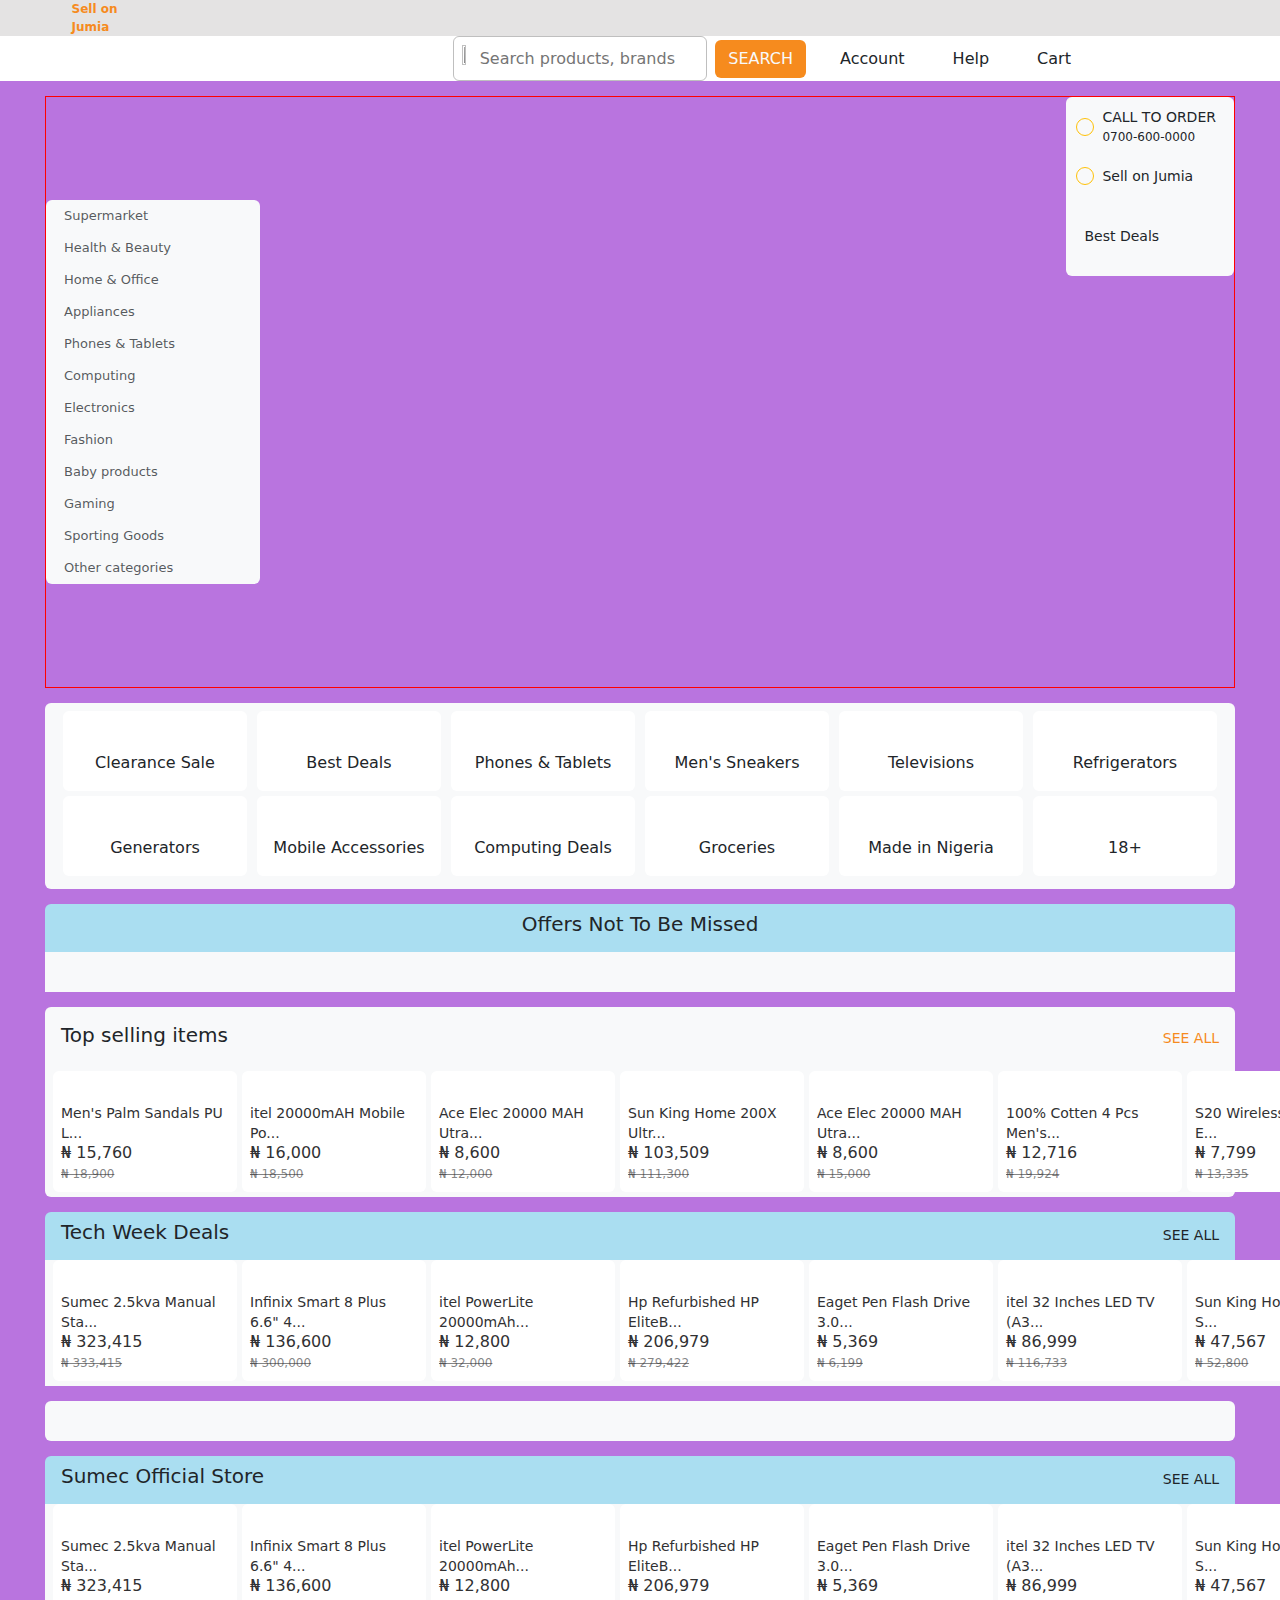
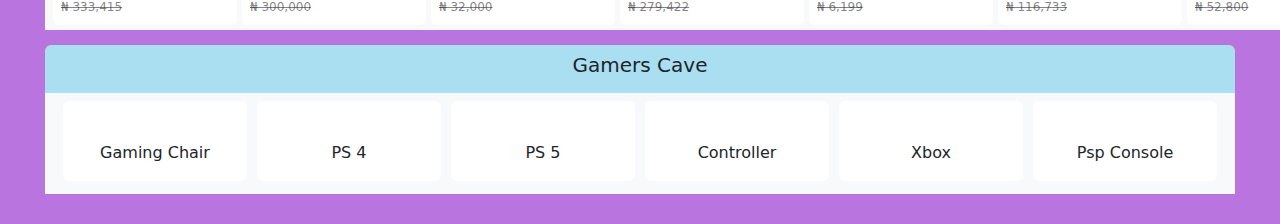
==== index.html @ 49d41235 "second commit" ====
<!DOCTYPE html>
<html lang="en">
<head>
    <meta charset="UTF-8">
    <meta name="viewport" content="width=device-width, initial-scale=1.0">
    <title>Jumia-clone</title>
    <link rel="stylesheet" href="style.css">
    <script src="https://kit.fontawesome.com/fab040517b.js" crossorigin="anonymous"></script>
    <link href="https://cdn.jsdelivr.net/npm/bootstrap@5.3.3/dist/css/bootstrap.min.css" rel="stylesheet"
     integrity="sha384-QWTKZyjpPEjISv5WaRU9OFeRpok6YctnYmDr5pNlyT2bRjXh0JMhjY6hW+ALEwIH" crossorigin="anonymous">
</head>
<body>
    <nav id="topNav" class="d-flex align-items-center px-5">
        <div>
            <a href="" class="mx-3 link-offset-1-hover link-underline-warning link-underline-opacity-0 link-underline-opacity-75-hover d-flex align-items-center"> <img class="me-1 img-fluid" src="jumia-icon-removebg-preview.png" alt=""> Sell on Jumia</a>
        </div>
        <div id="payLogo" class="d-flex justify-content-center align-items-center">
            <img class="mx-1 img-fluid" id="logoOne" src="jumia-logo-removebg-preview.png" alt="">
            <img class="mx-1 img-fluid" id="logoTwo" src="jumia-pay-logo-removebg-preview.png" alt="">
        </div>
    </nav>
    <nav id="nav2" class="navbar navbar-expand-lg bg-body px-4 py-0">
        <div class="container-fluid d-flex align-items-center justify-content-around">
          <div>
            <img id="logo" class="img-fluid" src="jumia-logo-removebg-preview.png" alt="">
          </div>
          <div class="d-flex justify-content-center align-items-center" id="navbarSupportedContent">
                <form class="d-flex align-items-center" role="search">
                    <div class="border border-black border-opacity-25 p-2 d-flex align-items-center rounded-2 me-2">
                        <img id="searchIcon" class="img-fluid" src="jumia-search-icon-removebg-preview.png" alt="">
                        <input class="border border-0 w-100 bg-transparent mx-2" type="search" placeholder="Search products, brands and categories" aria-label="Search">
                    </div>
                    <button id="searchBtn" class="btn text-light" type="submit">SEARCH</button>
                </form>
                <ul class="navbar-nav me-auto mb-2 mb-lg-0 d-flex align-items-center justify-content-center">
                    <li class="">
                    <a class="link-dark mx-3 link-offset-1-hover link-underline-opacity-0 d-flex align-items-center" href="#"><i class="fa-regular fa-user"></i><span class="mx-2">Account</span><i class="fa-solid fa-angle-down"></i></a>
                    </li>
                    <li class="nav-item">
                    <a class="link-dark mx-3 link-offset-1-hover link-underline-opacity-0 d-flex align-items-center" href="#"><i class="fa-regular fa-circle-question"></i><span class="mx-2">Help</span><i class="fa-solid fa-angle-down"></i></a>
                    </li>
                    <li class="nav-item">
                    <a class="link-dark mx-3 link-offset-1-hover link-underline-opacity-0 d-flex align-items-center" href="#"><i class="fa-solid fa-cart-shopping"></i><span class="mx-2">Cart</span></a>
                    </li>
                </ul>
          </div>
        </div>
    </nav>

    <section>
        <div class="d-flex align-items-center justify-content-between" id="firstSection">
            <div class="bg-light rounded-2" id="firstSectionLeft">
                <ul class="">
                    <li id="supermarket"><a class="link-dark link-opacity-75 link-underline-opacity-0" href=""><i class="fa-solid fa-apple-whole"></i><span class="p-2">Supermarket</span></a></li>
                    <li><a class="link-dark link-opacity-75 link-underline-opacity-0" href=""><i class="fa-regular fa-eye"></i><span class="p-2">Health & Beauty</span></a></li>
                    <li><a class="link-dark link-opacity-75 link-underline-opacity-0" href=""><i class="fa-solid fa-house"></i><span class="p-2">Home & Office</span></a></li>
                    <li><a class="link-dark link-opacity-75 link-underline-opacity-0" href=""><i class="fa-solid fa-kitchen-set"></i><span class="p-2">Appliances</span></a></li>
                    <li><a class="link-dark link-opacity-75 link-underline-opacity-0" href=""><i class="fa-solid fa-mobile-screen"></i><span class="p-2">Phones & Tablets</span></a></li>
                    <li><a class="link-dark link-opacity-75 link-underline-opacity-0" href=""><i class="fa-solid fa-display"></i><span class="p-2">Computing</span></a></li>
                    <li><a class="link-dark link-opacity-75 link-underline-opacity-0" href=""><i class="fa-solid fa-radio"></i><span class="p-2">Electronics</span></a></li>
                    <li><a class="link-dark link-opacity-75 link-underline-opacity-0" href=""><i class="fa-solid fa-shirt"></i><span class="p-2">Fashion</span></a></li>
                    <li><a class="link-dark link-opacity-75 link-underline-opacity-0" href=""><i class="fa-solid fa-baby"></i><span class="p-2">Baby products</span></a></li>
                    <li><a class="link-dark link-opacity-75 link-underline-opacity-0" href=""><i class="fa-solid fa-dice"></i><span class="p-2">Gaming</span></a></li>
                    <li><a class="link-dark link-opacity-75 link-underline-opacity-0" href=""><i class="fa-solid fa-dumbbell"></i><span class="p-2">Sporting Goods</span></a></li>
                    <li><a class="link-dark link-opacity-75 link-underline-opacity-0" href=""><i class="fa-solid fa-ellipsis"></i><span class="p-2">Other categories</span></a></li>
                </ul>
            </div>
            <div id="firstSectionDropDown" class="bg-light p-3 pb-0 d-flex justify-content-between rounded-end">
                    <div class="" style="width: 32%;">
                        <a class="nav-link" href=""><h6>FOOD CARDBOARD</h6></a>
                        <div id="line"></div>
                        <a class="nav-link" href="">Grains & Rice</a>
                        <a class="nav-link" href="">Pasta & Noodles</a>
                        <a class="nav-link" href="">Breakfast Foods</a>
                        <a class="nav-link" href="">Herbs, Spicies & Seasoning</a>
                        <a class="nav-link" href="">Flours & Meals</a>
                        <a class="nav-link" href="">Malt Drinks</a>
                        <a class="nav-link" href="">Coffee</a>
                        <a class="nav-link" href="">Water</a>
                        <a class="nav-link" href="">Cooking Oil</a>
                        <a class="nav-link" href="">Canned & Packaged Foogs</a>
                        <a class="nav-link" href="">Candy & Chocolate</a>
                        <a class="nav-link" href="">Syrup, Sugar & Sweetners</a>
                    </div>
                    <div class="" style="width: 32%;">
                        <a class="nav-link" href=""><h6>BEVERAGES</h6></a>
                        <div id="line"></div>
                        <a class="nav-link" href="">Soft Drink</a>
                        <a class="nav-link" href="">Milk & Cream</a>
                        <a class="nav-link" href="">Energy Drink</a>
                        <a class="nav-link" href="">Bottled Beverages</a>

                        <a class="nav-link mt-4" href=""><h6>HOUSEHOLD CLEANING</h6></a>
                        <div id="line"></div>
                        <a class="nav-link" href="">Laundry</a>
                        <a class="nav-link" href="">Air Fresheners</a>
                        <a class="nav-link" href="">Toilet Paper & Wipes</a>
                        <a class="nav-link" href="">Bathroom Cleaners</a>
                        <a class="nav-link" href="">Dishwashing</a>
                        <a class="nav-link" href="">Cleaning Tools</a>

                        <a class="nav-link mt-4" href=""><h6>BEAR, WINES & SPIRITS</h6></a>
                        <div id="line"></div>
                        <a class="nav-link" href="">Beers</a>
                        <a class="nav-link" href="">Vodka</a>
                    </div>
                    <div class="" style="width: 32%;">
                        <a class="nav-link" href=""><h6>BABY PRODUCTS</h6></a>
                        <div id="line"></div>
                        <a class="nav-link" href="">Disposable Diapers</a>
                        <a class="nav-link" href="">Bottle Feeding</a>
                        <a class="nav-link" href="">Wipes & Refills</a>
                    </div>
            </div>
            <div id="carouselExampleSlidesOnly" class="carousel slide carousel-fade" data-bs-ride="carousel" data-bs-interval="7000">
                <div class="carousel-indicators">
                    <button id="carouselBtn" type="button" data-bs-target="#carouselExampleIndicators" data-bs-slide-to="0" class="active rounded-circle" aria-current="true" aria-label="Slide 1"></button>
                    <button id="carouselBtn" type="button" data-bs-target="#carouselExampleIndicators" data-bs-slide-to="1" class="rounded-circle" aria-label="Slide 2"></button>
                    <button id="carouselBtn" type="button" data-bs-target="#carouselExampleIndicators" data-bs-slide-to="2" class="rounded-circle" aria-label="Slide 3"></button>
                    <button id="carouselBtn" type="button" data-bs-target="#carouselExampleIndicators" data-bs-slide-to="3" class="rounded-circle" aria-label="Slide 4"></button>
                    <button id="carouselBtn" type="button" data-bs-target="#carouselExampleIndicators" data-bs-slide-to="4" class="rounded-circle" aria-label="Slide 5"></button>
                    <button id="carouselBtn" type="button" data-bs-target="#carouselExampleIndicators" data-bs-slide-to="5" class="rounded-circle" aria-label="Slide 6"></button>
                    <button id="carouselBtn" type="button" data-bs-target="#carouselExampleIndicators" data-bs-slide-to="6" class="rounded-circle" aria-label="Slide 7"></button>
                    <button id="carouselBtn" type="button" data-bs-target="#carouselExampleIndicators" data-bs-slide-to="7" class="rounded-circle" aria-label="Slide 8"></button>
                </div>
                <div class="carousel-inner">
                  <div class="carousel-item active">
                    <a href="">
                        <img src="https://ng.jumia.is/cms/0-5-TechWeek/2024/generic/Desktop_Homepage_Slider__712x384.png" class="img-fluid rounded-2" alt="">
                    </a>
                  </div>
                  <div class="carousel-item">
                    <a href="">
                        <img src="https://ng.jumia.is/cms/0-1-weekly-cps/0-2024/Week_10/IWD/IWD_SLIDER/Deals_for_women_712x384.png" class="img-fluid rounded-2" alt="">
                    </a>
                  </div>
                  <div class="carousel-item">
                    <a href="">
                        <img src="https://ng.jumia.is/cms/0-1-initiatives/flashsale/2023/Slider.png" class="img-fluid rounded-2" alt="">
                    </a>
                  </div>
                  <div class="carousel-item">
                    <a href="">
                        <img src="https://ng.jumia.is/cms/0-1-weekly-cps/0-2024/0-1Advertising/MARCH/Nivea/NIVEA_RAMA-712X384.jpg" class="img-fluid rounded-2" alt="">
                    </a>
                  </div>
                  <div class="carousel-item">
                    <a href="">
                        <img src="https://ng.jumia.is/cms/0-1-weekly-cps/0-2024/0-1Advertising/MARCH/XIAOMI/712.jpg" class="img-fluid rounded-2" alt="">
                    </a>
                  </div>
                  <div class="carousel-item">
                    <a href="">
                        <img src="https://ng.jumia.is/cms/0-1-weekly-cps/0-2024/Week_10/RAMADAN/slider-ramadan.jpg" class="img-fluid rounded-2" alt="">
                    </a>
                  </div>
                  <div class="carousel-item">
                    <a href="">
                        <img src="https://ng.jumia.is/cms/0-1-initiatives/jumia-global/2024/MARCH/CPR/712x384.png" class="img-fluid rounded-2" alt="">
                    </a>
                  </div>
                  <div class="carousel-item">
                    <a href="">
                        <img src="https://ng.jumia.is/cms/0-1-initiatives/jumia-pay/2024/Providous/712_X_384-jpay.png" class="img-fluid rounded-2" alt="">
                    </a>
                  </div>
                </div>
            </div>
            <div id="firstSectionRight" class="d-flex flex-column justify-content-between">
                <div id="firstSectionRightTop" class="bg-light rounded-2">
                    <div class="d-flex align-items-center">
                        <i class="fa-solid fa-phone border border-warning p-2 rounded-circle"></i>
                        <div class="lh-base mx-2">
                            <p id="firstSectionRightP" class="m-0">CALL TO ORDER</p>
                            <p id="callCenter" class="m-0">0700-600-0000</p>
                        </div>
                    </div>
                    <div class="d-flex align-items-center">
                        <a class="d-flex align-items-center nav-link" href="">
                            <i class="fa-solid fa-shop border border-warning p-2 rounded-circle"></i>
                            <p id="firstSectionRightP" class="m-0 mx-2">Sell on Jumia</p>
                        </a>
                    </div>
                    <div>
                        <a  class="d-flex align-items-center nav-link" href="">
                            <p id="firstSectionRightP" class="m-0 mx-2">Best Deals</p>
                        </a>
                    </div>
                </div>
                <div>
                    <a href="">
                        <img class="img-fluid rounded-2" src="https://ng.jumia.is/cms/0-1-initiatives/jforce/2024/shop_earn.png" alt="">
                    </a>
                </div>
            </div>
        </div>

        <div id="secondSection" class="bg-light p-2 d-flex flex-wrap justify-content-evenly rounded-2">
            <div class="card border border-0" style="width: 11.5rem; margin-bottom: 5px;">
                <a class="nav-link" href="">
                    <img src="https://ng.jumia.is/cms/0-5-TechWeek/2024/Category-Freelink/Homepage-thumbnails/clearance.jpg" class="card-img-top rounded-2 img-fluid" alt="">
                    <div class="card-body">
                        <p class="card-text text-center">Clearance Sale</p>
                    </div>
                </a>
            </div>
            <div class="card border border-0" style="width: 11.5rem; margin-bottom: 5px;">
                <a class="nav-link" href="">
                    <img src="https://ng.jumia.is/cms/0-5-TechWeek/2024/Category-Freelink/Homepage-thumbnails/global.jpg" class="card-img-top rounded-2 img-fluid" alt="">
                    <div class="card-body">
                    <p class="card-text text-center">Best Deals</p>
                    </div>
                </a>
            </div>
            <div class="card border border-0" style="width: 11.5rem; margin-bottom: 5px;">
                <a class="nav-link" href="">
                    <img src="https://ng.jumia.is/cms/0-5-TechWeek/2024/Category-Freelink/Homepage-thumbnails/phones-tablet.jpg" class="card-img-top rounded-2 img-fluid" alt="">
                    <div class="card-body">
                    <p class="card-text text-center">Phones & Tablets</p>
                    </div>
                </a>
            </div>
            <div class="card border border-0" style="width: 11.5rem; margin-bottom: 5px;">
                <a class="nav-link" href="">
                    <img src="https://ng.jumia.is/cms/0-5-TechWeek/2024/Category-Freelink/Homepage-thumbnails/sneakers.jpg" class="card-img-top rounded-2 img-fluid" alt="">
                    <div class="card-body">
                    <p class="card-text text-center">Men's Sneakers</p>
                    </div>
                </a>
            </div>
            <div class="card border border-0" style="width: 11.5rem; margin-bottom: 5px;">
                <a class="nav-link" href="">
                    <img src="https://ng.jumia.is/cms/0-5-TechWeek/2024/Category-Freelink/Homepage-thumbnails/televisions.jpg" class="card-img-top rounded-2 img-fluid" alt="">
                    <div class="card-body">
                    <p class="card-text text-center">Televisions</p>
                    </div>
                </a>
            </div>
            <div class="card border border-0" style="width: 11.5rem; margin-bottom: 5px;">
                <a class="nav-link" href="">
                    <img src="https://ng.jumia.is/cms/0-5-TechWeek/2024/Category-Freelink/Homepage-thumbnails/refrigerator.jpg" class="card-img-top rounded-2 img-fluid" alt="">
                    <div class="card-body">
                    <p class="card-text text-center">Refrigerators</p>
                    </div>
                </a>
            </div>
            <div class="card border border-0" style="width: 11.5rem; margin-bottom: 5px;">
                <a class="nav-link" href="">
                    <img src="https://ng.jumia.is/cms/0-5-TechWeek/2024/Category-Freelink/Homepage-thumbnails/generators.jpg" class="card-img-top rounded-2 img-fluid" alt="">
                    <div class="card-body">
                    <p class="card-text text-center">Generators</p>
                    </div>
                </a>
            </div>
            <div class="card border border-0" style="width: 11.5rem; margin-bottom: 5px;">
                <a class="nav-link" href="">
                    <img src="https://ng.jumia.is/cms/0-5-TechWeek/2024/Category-Freelink/Homepage-thumbnails/mobile-accessories.jpg" class="card-img-top rounded-2 img-fluid" alt="">
                    <div class="card-body">
                    <p class="card-text text-center">Mobile Accessories</p>
                    </div>
                </a>
            </div>
            <div class="card border border-0" style="width: 11.5rem; margin-bottom: 5px;">
                <a class="nav-link" href="">
                    <img src="https://ng.jumia.is/cms/0-5-TechWeek/2024/Category-Freelink/Homepage-thumbnails/computing.jpg" class="card-img-top rounded-2 img-fluid" alt="">
                    <div class="card-body">
                    <p class="card-text text-center">Computing Deals</p>
                    </div>
                </a>
            </div>
            <div class="card border border-0" style="width: 11.5rem; margin-bottom: 5px;">
                <a class="nav-link" href="">
                    <img src="https://ng.jumia.is/cms/0-5-TechWeek/2024/Category-Freelink/Homepage-thumbnails/groceries.jpg" class="card-img-top rounded-2 img-fluid" alt="">
                    <div class="card-body">
                    <p class="card-text text-center">Groceries</p>
                    </div>
                </a>
            </div>
            <div class="card border border-0" style="width: 11.5rem; margin-bottom: 5px;">
                <a class="nav-link" href="">
                    <img src="https://ng.jumia.is/cms/0-5-TechWeek/2024/Category-Freelink/Homepage-thumbnails/made-in-nigeria.jpg" class="card-img-top rounded-2 img-fluid" alt="">
                    <div class="card-body">
                    <p class="card-text text-center">Made in Nigeria</p>
                    </div>
                </a>
            </div>
            <div class="card border border-0" style="width: 11.5rem; margin-bottom: 5px;">
                <a class="nav-link" href="">
                    <img src="https://ng.jumia.is/cms/0-5-TechWeek/2024/Category-Freelink/Homepage-thumbnails/unnamed.jpg" class="card-img-top rounded-2 img-fluid" alt="">
                    <div class="card-body">
                    <p class="card-text text-center">18+</p>
                    </div>
                </a>
            </div>
        </div>

        <div id="thirdSection" class="rounded-2">
            <h5 class="p-2 px-3 text-center">Offers Not To Be Missed</h5>
            <div class="p-2 bg-light d-flex align-items-center justify-content-between">
                <a href="">
                    <img src="https://ng.jumia.is/cms/0-5-TechWeek/2024/Brand-days/TECNO/Desktop_Double_banner_572px_x250px-1.png" alt="">
                </a>
                <a href="">
                    <img src="https://ng.jumia.is/cms/0-5-TechWeek/2024/Brand-partners/SunKing/572_x_250_sunking.png" alt="">
                </a>
            </div>
        </div>

        <div id="sectionFour" class="rounded-2 bg-light">
            <div class="d-flex justify-content-between align-items-center px-3">
                <h5 class="py-3">Top selling items</h5>
                <a id="seeAllLink" class="link-underline link-underline-opacity-0 fw-medium" href="">SEE ALL <i class="fa-solid fa-angle-right"></i></a>
            </div>
            <div id="sectionFourDiv" class="px-2 d-flex justify-content-evenly">
                <div class="card border border-0 sectionFourDivs" style="width: 11.5rem; margin-bottom: 5px;">
                    <a class="nav-link" href="">
                        <img src="https://ng.jumia.is/unsafe/fit-in/300x300/filters:fill(white)/product/26/6512971/1.jpg?1435" class="card-img-top rounded-2 img-fluid" alt="">
                        <div class="card-body details">
                            <p class="card-text">Men's Palm Sandals PU L...</p>
                            <b>₦ 15,760</b> <br>
                            <span>₦ 18,900</span>
                        </div>
                    </a>
                </div>
                <div class="card border border-0 sectionFourDivs" style="width: 11.5rem; margin-bottom: 5px;">
                    <a class="nav-link" href="">
                        <img src="https://ng.jumia.is/unsafe/fit-in/300x300/filters:fill(white)/product/51/7737652/1.jpg?0565" class="card-img-top rounded-2 img-fluid" alt="">
                        <div class="card-body details">
                            <p class="card-text">itel 20000mAH Mobile Po...</p>
                            <b>₦ 16,000</b> <br>
                            <span>₦ 18,500</span>
                        </div>
                    </a>
                </div>
                <div class="card border border-0 sectionFourDivs" style="width: 11.5rem; margin-bottom: 5px;">
                    <a class="nav-link" href="">
                        <img src="https://ng.jumia.is/unsafe/fit-in/300x300/filters:fill(white)/product/31/6704752/1.jpg?2823" class="card-img-top rounded-2 img-fluid" alt="">
                        <div class="card-body details">
                            <p class="card-text">Ace Elec 20000 MAH Utra...</p>
                            <b>₦ 8,600</b> <br>
                            <span>₦ 12,000</span>
                        </div>
                    </a>
                </div>
                <div class="card border border-0 sectionFourDivs" style="width: 11.5rem; margin-bottom: 5px;">
                    <a class="nav-link" href="">
                        <img src="https://ng.jumia.is/unsafe/fit-in/300x300/filters:fill(white)/product/68/0008722/1.jpg?6238" class="card-img-top rounded-2 img-fluid" alt="">
                        <div class="card-body details">
                            <p class="card-text">Sun King Home 200X Ultr...</p>
                            <b>₦ 103,509</b> <br>
                            <span>₦ 111,300</span>
                        </div>
                    </a>
                </div>
                <div class="card border border-0 sectionFourDivs" style="width: 11.5rem; margin-bottom: 5px;">
                    <a class="nav-link" href="">
                        <img src="https://ng.jumia.is/unsafe/fit-in/300x300/filters:fill(white)/product/02/3088932/1.jpg?3620" class="card-img-top rounded-2 img-fluid" alt="">
                        <div class="card-body details">
                            <p class="card-text">Ace Elec 20000 MAH Utra...</p>
                            <b>₦ 8,600</b> <br>
                            <span>₦ 15,000</span>
                        </div>
                    </a>
                </div>
                <div class="card border border-0 sectionFourDivs" style="width: 11.5rem; margin-bottom: 5px;">
                    <a class="nav-link" href="">
                        <img src="https://ng.jumia.is/unsafe/fit-in/300x300/filters:fill(white)/product/25/461213/1.jpg?6331" class="card-img-top rounded-2 img-fluid" alt="">
                        <div class="card-body details">
                            <p class="card-text">100% Cotten 4 Pcs Men's...</p>
                            <b>₦ 12,716</b> <br>
                            <span>₦ 19,924</span>
                        </div>
                    </a>
                </div>
                <div class="card border border-0 sectionFourDivs" style="width: 11.5rem; margin-bottom: 5px;">
                    <a class="nav-link" href="">
                        <img src="https://ng.jumia.is/unsafe/fit-in/300x300/filters:fill(white)/product/08/5007252/1.jpg?9728" class="card-img-top rounded-2 img-fluid" alt="">
                        <div class="card-body details">
                            <p class="card-text">S20 Wireless Bluetooth E...</p>
                            <b>₦ 7,799</b> <br>
                            <span>₦ 13,335</span>
                        </div>
                    </a>
                </div>
                <div class="card border border-0 sectionFourDivs" style="width: 11.5rem; margin-bottom: 5px;">
                    <a class="nav-link" href="">
                        <img src="https://ng.jumia.is/unsafe/fit-in/300x300/filters:fill(white)/product/42/786456/1.jpg?0173" class="card-img-top rounded-2 img-fluid" alt="">
                        <div class="card-body details">
                            <p class="card-text">QUBO SP510 5" 1GB RA...</p>
                            <b>₦ 32,990</b> <br>
                            <span>₦ 58,850</span>
                        </div>
                    </a>
                </div>
                <div class="card border border-0 sectionFourDivs" style="width: 11.5rem; margin-bottom: 5px;">
                    <a class="nav-link" href="">
                        <img src="https://ng.jumia.is/unsafe/fit-in/300x300/filters:fill(white)/product/68/9023002/1.jpg?3955" class="card-img-top rounded-2 img-fluid" alt="">
                        <div class="card-body details">
                            <p class="card-text">2 in 1 Men's Short Sleeve...</p>
                            <b>₦ 6,776 - ₦ 7,770</b> <br>
                            <span>₦ 15,000</span>
                        </div>
                    </a>
                </div>
                <div class="card border border-0 sectionFourDivs" style="width: 11.5rem; margin-bottom: 5px;">
                    <a class="nav-link" href="">
                        <img src="https://ng.jumia.is/unsafe/fit-in/300x300/filters:fill(white)/product/88/9918942/1.jpg?9802" class="card-img-top rounded-2 img-fluid" alt="">
                        <div class="card-body details">
                            <p class="card-text">Comfortable Light Weigh...</p>
                            <b>₦ 15,500</b> <br>
                            <span>₦ 18,500</span>
                        </div>
                    </a>
                </div>
                <div class="card border border-0 sectionFourDivs" style="width: 11.5rem; margin-bottom: 5px;">
                    <a class="nav-link" href="">
                        <img src="https://ng.jumia.is/unsafe/fit-in/300x300/filters:fill(white)/product/64/986649/1.jpg?6655" class="card-img-top rounded-2 img-fluid" alt="">
                        <div class="card-body details">
                            <p class="card-text">T-Shirts +Shorts 100% Co...</p>
                            <b>₦ 6,996 - ₦ 7,950</b> <br>
                            <span>₦ 10,592</span>
                        </div>
                    </a>
                </div>
                <div class="card border border-0 sectionFourDivs" style="width: 11.5rem; margin-bottom: 5px;">
                    <a class="nav-link" href="">
                        <img src="https://ng.jumia.is/unsafe/fit-in/300x300/filters:fill(white)/product/50/5826301/1.jpg?1778" class="card-img-top rounded-2 img-fluid" alt="">
                        <div class="card-body details">
                            <p class="card-text">Nexus 18 Inch Standing F...</p>
                            <b>₦ 25,200</b> <br>
                            <span>₦ 45,200</span>
                        </div>
                    </a>
                </div>
                <div class="card border border-0 sectionFourDivs" style="width: 11.5rem; margin-bottom: 5px;">
                    <a class="nav-link" href="">
                        <img src="https://ng.jumia.is/unsafe/fit-in/300x300/filters:fill(white)/product/79/3012041/1.jpg?6275" class="card-img-top rounded-2 img-fluid" alt="">
                        <div class="card-body details">
                            <p class="card-text">2024 Men's Fashion Casu...</p>
                            <b>₦ 13,335</b> <br>
                            <span>₦ 22,360</span>
                        </div>
                    </a>
                </div>
                <div class="card border border-0 sectionFourDivs" style="width: 11.5rem; margin-bottom: 5px;">
                    <a class="nav-link" href="">
                        <img src="https://ng.jumia.is/unsafe/fit-in/300x300/filters:fill(white)/product/27/6931721/1.jpg?8750" class="card-img-top rounded-2 img-fluid" alt="">
                        <div class="card-body details">
                            <p class="card-text">Oraimo 20000mAH Powe...</p>
                            <b>₦ 18,000</b> <br>
                            <span>₦ 38,980</span>
                        </div>
                    </a>
                </div>
                <div class="card border border-0 sectionFourDivs" style="width: 11.5rem; margin-bottom: 5px;">
                    <a class="nav-link" href="">
                        <img src="https://ng.jumia.is/unsafe/fit-in/300x300/filters:fill(white)/product/57/980539/1.jpg?0542" class="card-img-top rounded-2 img-fluid" alt="">
                        <div class="card-body details">
                            <p class="card-text">2024 Men's All-match Bri...</p>
                            <b>₦ 16,700</b> <br>
                            <span>₦ 25,976</span>
                        </div>
                    </a>
                </div>
            </div>
        </div>

        <div id="sectionFive" class="rounded-2">
            <div class="d-flex justify-content-between align-items-center px-3">
                <h5 class="py-2">Tech Week Deals</h5>
                <a id="seeAllLink" class="link-dark link-underline-opacity-0 fw-medium" href="">SEE ALL <i class="fa-solid fa-angle-right"></i></a>
            </div>
            <div id="sectionFiveDiv" class="px-2 bg-light d-flex justify-content-evenly">
                <div class="card border border-0 sectionFourDivs" style="width: 11.5rem; margin-bottom: 5px;">
                    <a class="nav-link" href="">
                        <img src="https://ng.jumia.is/unsafe/fit-in/300x300/filters:fill(white)/product/77/4077722/1.jpg?6971" class="card-img-top rounded-2 img-fluid" alt="">
                        <div class="card-body details">
                            <p class="card-text">Sumec 2.5kva Manual Sta...</p>
                            <b>₦ 323,415</b> <br>
                            <span>₦ 333,415</span>
                        </div>
                    </a>
                </div>
                <div class="card border border-0 sectionFiveDivs" style="width: 11.5rem; margin-bottom: 5px;">
                    <a class="nav-link" href="">
                        <img src="https://ng.jumia.is/unsafe/fit-in/300x300/filters:fill(white)/product/59/9118882/1.jpg?8730" class="card-img-top rounded-2 img-fluid" alt="">
                        <div class="card-body details">
                            <p class="card-text">Infinix Smart 8 Plus 6.6" 4...</p>
                            <b>₦ 136,600</b> <br>
                            <span>₦ 300,000</span>
                        </div>
                    </a>
                </div>
                <div class="card border border-0 sectionFiveDivs" style="width: 11.5rem; margin-bottom: 5px;">
                    <a class="nav-link" href="">
                        <img src="https://ng.jumia.is/unsafe/fit-in/300x300/filters:fill(white)/product/89/0366082/1.jpg?0244" class="card-img-top rounded-2 img-fluid" alt="">
                        <div class="card-body details">
                            <p class="card-text">itel PowerLite 20000mAh...</p>
                            <b>₦ 12,800</b> <br>
                            <span>₦ 32,000</span>
                        </div>
                    </a>
                </div>
                <div class="card border border-0 sectionFiveDivs" style="width: 11.5rem; margin-bottom: 5px;">
                    <a class="nav-link" href="">
                        <img src="https://ng.jumia.is/unsafe/fit-in/300x300/filters:fill(white)/product/71/6404072/1.jpg?3679" class="card-img-top rounded-2 img-fluid" alt="">
                        <div class="card-body details">
                            <p class="card-text">Hp Refurbished HP EliteB...</p>
                            <b>₦ 206,979</b> <br>
                            <span>₦ 279,422</span>
                        </div>
                    </a>
                </div>
                <div class="card border border-0 sectionFiveDivs" style="width: 11.5rem; margin-bottom: 5px;">
                    <a class="nav-link" href="">
                        <img src="https://ng.jumia.is/unsafe/fit-in/300x300/filters:fill(white)/product/01/4180352/1.jpg?2775" class="card-img-top rounded-2 img-fluid" alt="">
                        <div class="card-body details">
                            <p class="card-text">Eaget Pen Flash Drive 3.0...</p>
                            <b>₦ 5,369</b> <br>
                            <span>₦ 6,199</span>
                        </div>
                    </a>
                </div>
                <div class="card border border-0 sectionFiveDivs" style="width: 11.5rem; margin-bottom: 5px;">
                    <a class="nav-link" href="">
                        <img src="https://ng.jumia.is/unsafe/fit-in/300x300/filters:fill(white)/product/94/5031362/1.jpg?0002" class="card-img-top rounded-2 img-fluid" alt="">
                        <div class="card-body details">
                            <p class="card-text">itel 32 Inches LED TV (A3...</p>
                            <b>₦ 86,999</b> <br>
                            <span>₦ 116,733</span>
                        </div>
                    </a>
                </div>
                <div class="card border border-0 sectionFiveDivs" style="width: 11.5rem; margin-bottom: 5px;">
                    <a class="nav-link" href="">
                        <img src="https://ng.jumia.is/unsafe/fit-in/300x300/filters:fill(white)/product/98/5072912/1.jpg?5010" class="card-img-top rounded-2 img-fluid" alt="">
                        <div class="card-body details">
                            <p class="card-text">Sun King Home 40 Plus S...</p>
                            <b>₦ 47,567</b> <br>
                            <span>₦ 52,800</span>
                        </div>
                    </a>
                </div>
                <div class="card border border-0 sectionFiveDivs" style="width: 11.5rem; margin-bottom: 5px;">
                    <a class="nav-link" href="">
                        <img src="https://ng.jumia.is/unsafe/fit-in/300x300/filters:fill(white)/product/59/0681822/1.jpg?0947" class="card-img-top rounded-2 img-fluid" alt="">
                        <div class="card-body details">
                            <p class="card-text">DIY Wall Clocks 3D Mirror...</p>
                            <b>₦ 3,570</b> <br>
                            <span>₦ 6,720</span>
                        </div>
                    </a>
                </div>
                <div class="card border border-0 sectionFiveDivs" style="width: 11.5rem; margin-bottom: 5px;">
                    <a class="nav-link" href="">
                        <img src="https://ng.jumia.is/unsafe/fit-in/300x300/filters:fill(white)/product/02/3088932/1.jpg?3620" class="card-img-top rounded-2 img-fluid" alt="">
                        <div class="card-body details">
                            <p class="card-text">Ace Elec 20000 MAH Utra...</p>
                            <b>₦ 8,600</b> <br>
                            <span>₦ 15,000</span>
                        </div>
                    </a>
                </div>
                <div class="card border border-0 sectionFiveDivs" style="width: 11.5rem; margin-bottom: 5px;">
                    <a class="nav-link" href="">
                        <img src="https://ng.jumia.is/unsafe/fit-in/300x300/filters:fill(white)/product/83/4691251/1.jpg?8212" class="card-img-top rounded-2 img-fluid" alt="">
                        <div class="card-body details">
                            <p class="card-text">Ps5 Controller Charger Fa...</p>
                            <b>₦ 14,326</b> <br>
                            <span>₦ 24,499</span>
                        </div>
                    </a>
                </div>
                <div class="card border border-0 sectionFiveDivs" style="width: 11.5rem; margin-bottom: 5px;">
                    <a class="nav-link" href="">
                        <img src="https://ng.jumia.is/unsafe/fit-in/300x300/filters:fill(white)/product/62/9667422/1.jpg?2699" class="card-img-top rounded-2 img-fluid" alt="">
                        <div class="card-body details">
                            <p class="card-text">Ace Elec F9 Wireless Fing...</p>
                            <b>₦ 4,763</b> <br>
                            <span>₦ 10,184</span>
                        </div>
                    </a>
                </div>
                <div class="card border border-0 sectionFiveDivs" style="width: 11.5rem; margin-bottom: 5px;">
                    <a class="nav-link" href="">
                        <img src="https://ng.jumia.is/unsafe/fit-in/300x300/filters:fill(white)/product/97/5982502/1.jpg?2300" class="card-img-top rounded-2 img-fluid" alt="">
                        <div class="card-body details">
                            <p class="card-text">Midea 173 Litres Double...</p>
                            <b>₦ 195,499</b> <br>
                            <span>₦ 318,070</span>
                        </div>
                    </a>
                </div>
                <div class="card border border-0 sectionFiveDivs" style="width: 11.5rem; margin-bottom: 5px;">
                    <a class="nav-link" href="">
                        <img src="https://ng.jumia.is/unsafe/fit-in/300x300/filters:fill(white)/product/88/2262392/1.jpg?5817" class="card-img-top rounded-2 img-fluid" alt="">
                        <div class="card-body details">
                            <p class="card-text">Tecno Spark 20 (KJ5) 6.6",...</p>
                            <b>₦ 192,785</b> <br>
                            <span>₦ 231,345</span>
                        </div>
                    </a>
                </div>
                <div class="card border border-0 sectionFiveDivs" style="width: 11.5rem; margin-bottom: 5px;">
                    <a class="nav-link" href="">
                        <img src="https://ng.jumia.is/unsafe/fit-in/300x300/filters:fill(white)/product/02/0412362/1.jpg?8651" class="card-img-top rounded-2 img-fluid" alt="">
                        <div class="card-body details">
                            <p class="card-text">Royal 43 Inches LED TV (...</p>
                            <b>₦ 178,000</b> <br>
                            <span>₦ 188,000</span>
                        </div>
                    </a>
                </div>
            </div>
        </div>

        <div id="thirdSection" class="bg-light p-2 rounded-2">
            <a href="">
                <img src="https://ng.jumia.is/cms/0-5-TechWeek/2024/generic/live/Desktop-Single-Banner--1152x252.gif" alt="">
            </a>
        </div>

        <div id="sectionSix" class="rounded-2">
            <div class="d-flex justify-content-between align-items-center px-3">
                <h5 class="py-2">Sumec Official Store</h5>
                <a id="seeAllLink" class="link-dark link-underline-opacity-0 fw-medium" href="">SEE ALL <i class="fa-solid fa-angle-right"></i></a>
            </div>
            <div id="sectionSixDiv" class="px-2 bg-light d-flex justify-content-evenly">
                <div class="card border border-0 sectionFourDivs" style="width: 11.5rem; margin-bottom: 5px;">
                    <a class="nav-link" href="">
                        <img src="https://ng.jumia.is/unsafe/fit-in/300x300/filters:fill(white)/product/08/4077722/1.jpg?2336" class="card-img-top rounded-2 img-fluid" alt="">
                        <div class="card-body details">
                            <p class="card-text">Sumec 2.5kva Manual Sta...</p>
                            <b>₦ 323,415</b> <br>
                            <span>₦ 333,415</span>
                        </div>
                    </a>
                </div>
                <div class="card border border-0 sectionSixDivs" style="width: 11.5rem; margin-bottom: 5px;">
                    <a class="nav-link" href="">
                        <img src="https://ng.jumia.is/unsafe/fit-in/300x300/filters:fill(white)/product/77/4077722/1.jpg?6971" class="card-img-top rounded-2 img-fluid" alt="">
                        <div class="card-body details">
                            <p class="card-text">Infinix Smart 8 Plus 6.6" 4...</p>
                            <b>₦ 136,600</b> <br>
                            <span>₦ 300,000</span>
                        </div>
                    </a>
                </div>
                <div class="card border border-0 sectionSixDivs" style="width: 11.5rem; margin-bottom: 5px;">
                    <a class="nav-link" href="">
                        <img src="https://ng.jumia.is/unsafe/fit-in/300x300/filters:fill(white)/product/18/4077722/1.jpg?8425" class="card-img-top rounded-2 img-fluid" alt="">
                        <div class="card-body details">
                            <p class="card-text">itel PowerLite 20000mAh...</p>
                            <b>₦ 12,800</b> <br>
                            <span>₦ 32,000</span>
                        </div>
                    </a>
                </div>
                <div class="card border border-0 sectionSixDivs" style="width: 11.5rem; margin-bottom: 5px;">
                    <a class="nav-link" href="">
                        <img src="https://ng.jumia.is/unsafe/fit-in/300x300/filters:fill(white)/product/66/1511352/1.jpg?7173" class="card-img-top rounded-2 img-fluid" alt="">
                        <div class="card-body details">
                            <p class="card-text">Hp Refurbished HP EliteB...</p>
                            <b>₦ 206,979</b> <br>
                            <span>₦ 279,422</span>
                        </div>
                    </a>
                </div>
                <div class="card border border-0 sectionSixDivs" style="width: 11.5rem; margin-bottom: 5px;">
                    <a class="nav-link" href="">
                        <img src="https://ng.jumia.is/unsafe/fit-in/300x300/filters:fill(white)/product/86/1511352/1.jpg?5770" class="card-img-top rounded-2 img-fluid" alt="">
                        <div class="card-body details">
                            <p class="card-text">Eaget Pen Flash Drive 3.0...</p>
                            <b>₦ 5,369</b> <br>
                            <span>₦ 6,199</span>
                        </div>
                    </a>
                </div>
                <div class="card border border-0 sectionSixDivs" style="width: 11.5rem; margin-bottom: 5px;">
                    <a class="nav-link" href="">
                        <img src="https://ng.jumia.is/unsafe/fit-in/300x300/filters:fill(white)/product/18/1488172/1.jpg?6403" class="card-img-top rounded-2 img-fluid" alt="">
                        <div class="card-body details">
                            <p class="card-text">itel 32 Inches LED TV (A3...</p>
                            <b>₦ 86,999</b> <br>
                            <span>₦ 116,733</span>
                        </div>
                    </a>
                </div>
                <div class="card border border-0 sectionSixDivs" style="width: 11.5rem; margin-bottom: 5px;">
                    <a class="nav-link" href="">
                        <img src="https://ng.jumia.is/unsafe/fit-in/300x300/filters:fill(white)/product/49/957863/1.jpg?8686" class="card-img-top rounded-2 img-fluid" alt="">
                        <div class="card-body details">
                            <p class="card-text">Sun King Home 40 Plus S...</p>
                            <b>₦ 47,567</b> <br>
                            <span>₦ 52,800</span>
                        </div>
                    </a>
                </div>
                <div class="card border border-0 sectionSixDivs" style="width: 11.5rem; margin-bottom: 5px;">
                    <a class="nav-link" href="">
                        <img src="https://ng.jumia.is/unsafe/fit-in/300x300/filters:fill(white)/product/23/0698172/1.jpg?5590" class="card-img-top rounded-2 img-fluid" alt="">
                        <div class="card-body details">
                            <p class="card-text">DIY Wall Clocks 3D Mirror...</p>
                            <b>₦ 3,570</b> <br>
                            <span>₦ 6,720</span>
                        </div>
                    </a>
                </div>
                <div class="card border border-0 sectionSixDivs" style="width: 11.5rem; margin-bottom: 5px;">
                    <a class="nav-link" href="">
                        <img src="https://ng.jumia.is/unsafe/fit-in/300x300/filters:fill(white)/product/28/252963/1.jpg?2283" class="card-img-top rounded-2 img-fluid" alt="">
                        <div class="card-body details">
                            <p class="card-text">Ace Elec 20000 MAH Utra...</p>
                            <b>₦ 8,600</b> <br>
                            <span>₦ 15,000</span>
                        </div>
                    </a>
                </div>
                <div class="card border border-0 sectionSixDivs" style="width: 11.5rem; margin-bottom: 5px;">
                    <a class="nav-link" href="">
                        <img src="https://ng.jumia.is/unsafe/fit-in/300x300/filters:fill(white)/product/08/6558172/1.jpg?8396" class="card-img-top rounded-2 img-fluid" alt="">
                        <div class="card-body details">
                            <p class="card-text">Ps5 Controller Charger Fa...</p>
                            <b>₦ 14,326</b> <br>
                            <span>₦ 24,499</span>
                        </div>
                    </a>
                </div>
                <div class="card border border-0 sectionSixDivs" style="width: 11.5rem; margin-bottom: 5px;">
                    <a class="nav-link" href="">
                        <img src="https://ng.jumia.is/unsafe/fit-in/300x300/filters:fill(white)/product/71/8770272/1.jpg?4155" class="card-img-top rounded-2 img-fluid" alt="">
                        <div class="card-body details">
                            <p class="card-text">Ace Elec F9 Wireless Fing...</p>
                            <b>₦ 4,763</b> <br>
                            <span>₦ 10,184</span>
                        </div>
                    </a>
                </div>
                <div class="card border border-0 sectionSixDivs" style="width: 11.5rem; margin-bottom: 5px;">
                    <a class="nav-link" href="">
                        <img src="https://ng.jumia.is/unsafe/fit-in/300x300/filters:fill(white)/product/96/939863/1.jpg?7030" class="card-img-top rounded-2 img-fluid" alt="">
                        <div class="card-body details">
                            <p class="card-text">Midea 173 Litres Double...</p>
                            <b>₦ 195,499</b> <br>
                            <span>₦ 318,070</span>
                        </div>
                    </a>
                </div>
                <div class="card border border-0 sectionSixDivs" style="width: 11.5rem; margin-bottom: 5px;">
                    <a class="nav-link" href="">
                        <img src="https://ng.jumia.is/unsafe/fit-in/300x300/filters:fill(white)/product/26/9480272/1.jpg?6769" class="card-img-top rounded-2 img-fluid" alt="">
                        <div class="card-body details">
                            <p class="card-text">Tecno Spark 20 (KJ5) 6.6",...</p>
                            <b>₦ 192,785</b> <br>
                            <span>₦ 231,345</span>
                        </div>
                    </a>
                </div>
                <div class="card border border-0 sectionSixDivs" style="width: 11.5rem; margin-bottom: 5px;">
                    <a class="nav-link" href="">
                        <img src="https://ng.jumia.is/unsafe/fit-in/300x300/filters:fill(white)/product/73/7496172/1.jpg?5717" class="card-img-top rounded-2 img-fluid" alt="">
                        <div class="card-body details">
                            <p class="card-text">Royal 43 Inches LED TV (...</p>
                            <b>₦ 178,000</b> <br>
                            <span>₦ 188,000</span>
                        </div>
                    </a>
                </div>
                <div class="card border border-0 sectionSixDivs" style="width: 11.5rem; margin-bottom: 5px;">
                    <a class="nav-link" href="">
                        <img src="https://ng.jumia.is/unsafe/fit-in/300x300/filters:fill(white)/product/16/6126501/1.jpg?8869" class="card-img-top rounded-2 img-fluid" alt="">
                        <div class="card-body details">
                            <p class="card-text">Royal 43 Inches LED TV (...</p>
                            <b>₦ 178,000</b> <br>
                            <span>₦ 188,000</span>
                        </div>
                    </a>
                </div>
            </div>
        </div>

        <div id="sectionSeven" class="rounded-2">
            <h5 class="p-2 px-3 text-center">Gamers Cave</h5>
            <div class="bg-light p-2 d-flex justify-content-evenly">
                <div class="card border border-0" style="width: 11.5rem; margin-bottom: 5px;">
                    <a class="nav-link" href="">
                        <img src="https://ng.jumia.is/cms/0-5-TechWeek/2024/Category-Freelink/Gamers_Cave/Gaming_chair-1.jpg" class="card-img-top rounded-2 img-fluid" alt="">
                        <div class="card-body">
                            <p class="card-text text-center">Gaming Chair</p>
                        </div>
                    </a>
                </div>
                <div class="card border border-0" style="width: 11.5rem; margin-bottom: 5px;">
                    <a class="nav-link" href="">
                        <img src="https://ng.jumia.is/cms/0-5-TechWeek/2024/Category-Freelink/Gamers_Cave/Ps4-1.jpg" class="card-img-top rounded-2 img-fluid" alt="">
                        <div class="card-body">
                        <p class="card-text text-center">PS 4</p>
                        </div>
                    </a>
                </div>
                <div class="card border border-0" style="width: 11.5rem; margin-bottom: 5px;">
                    <a class="nav-link" href="">
                        <img src="https://ng.jumia.is/cms/0-5-TechWeek/2024/Category-Freelink/Gamers_Cave/Ps5-1.jpg" class="card-img-top rounded-2 img-fluid" alt="">
                        <div class="card-body">
                        <p class="card-text text-center">PS 5</p>
                        </div>
                    </a>
                </div>
                <div class="card border border-0" style="width: 11.5rem; margin-bottom: 5px;">
                    <a class="nav-link" href="">
                        <img src="https://ng.jumia.is/cms/0-5-TechWeek/2024/Category-Freelink/Gamers_Cave/controller-1.jpg" class="card-img-top rounded-2 img-fluid" alt="">
                        <div class="card-body">
                        <p class="card-text text-center">Controller</p>
                        </div>
                    </a>
                </div>
                <div class="card border border-0" style="width: 11.5rem; margin-bottom: 5px;">
                    <a class="nav-link" href="">
                        <img src="https://ng.jumia.is/cms/0-5-TechWeek/2024/Category-Freelink/Gamers_Cave/xbox-1.jpg" class="card-img-top rounded-2 img-fluid" alt="">
                        <div class="card-body">
                        <p class="card-text text-center">Xbox</p>
                        </div>
                    </a>
                </div>
                <div class="card border border-0" style="width: 11.5rem; margin-bottom: 5px;">
                    <a class="nav-link" href="">
                        <img src="https://ng.jumia.is/cms/0-5-TechWeek/2024/Category-Freelink/Gamers_Cave/psp_console-1.jpg" class="card-img-top rounded-2 img-fluid" alt="">
                        <div class="card-body">
                        <p class="card-text text-center">Psp Console</p>
                        </div>
                    </a>
                </div>
            </div>
        </div>
    </section>
</body>
<script src="https://cdn.jsdelivr.net/npm/bootstrap@5.3.3/dist/js/bootstrap.bundle.min.js" 
integrity="sha384-YvpcrYf0tY3lHB60NNkmXc5s9fDVZLESaAA55NDzOxhy9GkcIdslK1eN7N6jIeHz" crossorigin="anonymous"></script>
</html>
---- style.css ----
*{
    margin: 0;
    padding: 0;
}
#topNav{
    height: fit-content;
    background-color: #e4e3e3;
}
#topNav a{
    color: #f68b1e;
    font-size: 12px;
    font-weight: 600;
}
#topNav a img{
    width: 4%;
}
#topNav #payLogo #logoOne{
    width: 12%;
}
#topNav #payLogo #logoTwo{
    width: 9%;
    cursor: pointer;
}
#nav2{
    position: sticky;
    top: 0;
}
#logo{
    width: 45%;
}
nav{
    height: fit-content;
    z-index: 5;
}
nav input{
    outline: none;
}
#searchIcon{
    width: 4%;
    height: 8%;
}
#searchBtn{
    background-color: #f68b1e;
}
section{
    padding: 15px 45px;
    background-color: #b974df;
}
#firstSection{
    border: 1px solid red;
    margin-bottom: 15px;
}
ul{
    list-style: none;
    margin: 0 !important;
    padding: 0 10px !important;
}
#firstSectionLeft{
    width: 18%;
    font-size: 13px;
    line-height: 32px;
}
#firstSectionLeft a :hover{
    color: #f68b1e;
}
#firstSectionDropDown{
    width: 63%;
    margin-right: 15px;
    border-left: 1px solid rgba(0, 0, 0, 0.245);
    display: none !important;
}
#supermarket:hover #firstSectionDropDown {
    display: block !important;
}
#firstSectionDropDown h6{
    font-size: 12px;
}
#firstSectionDropDown h6:hover{
    color: #f68b1e;
}
#firstSectionDropDown #line{
    border-bottom: 1px solid rgba(0, 0, 0, 0.245);
    margin: 10px 0;
}
#firstSectionDropDown a{
    font-size: 12px;
    color: rgba(0, 0, 0, 0.633);
}
#firstSectionDropDown a:hover{
    font-size: 12px;
    font-weight: 600;
}
#carouselBtn{
    width: 1.5%;
    height: 1.2vh;
}
#firstSectionRight{
    height: 65.5vh;
}
#firstSectionRightTop{
    line-height: 60px;
    padding: 10px;
}
#callCenter{
    font-size: 12px;
}
#firstSectionRightP{
    font-size: 14px;
    font-weight: 500;
}
#secondSection{
    margin-bottom: 15px;
}
#secondSection #img-1{
    width: 15%;
}
#thirdSection{
    margin-bottom: 15px;
    background-color: rgb(170, 222, 241);
}
#sectionFour{
    margin-bottom: 15px;
}
#sectionFourDiv, #sectionFiveDiv, #sectionSixDiv{
    overflow-x: scroll !important;
    width: fit-content;
}
#sectionFour #seeAllLink{
    color: #f68b1e;
}
.sectionFourDivs, .sectionFiveDivs, .sectionSixDivs{
    margin-right: 5px;
    min-width: 11.5rem !important;
}
.sectionFourDivs .details, .sectionFiveDivs .details, .sectionSixDivs .details{
    padding-bottom: 0;
    padding: 8px;
    color: rgb(49, 49, 51);
    line-height: 20px;
}
#sectionFour p, #sectionFive p, #sectionSix p{
    font-size: 14px;
    font-weight: 400;
    margin: 0;
}
#sectionFour b, #sectionFive b, #sectionSix b{
    font-size: 16px;
    font-weight: 500;
}
#sectionFour span, #sectionFive span, #sectionSix span{
    font-size: 12px;
    color: rgba(49, 49, 51, 0.605);
    text-decoration: line-through;
    text-decoration-color: rgba(49, 49, 51, 0.605);
}
#sectionFive, #sectionSix{
    margin-bottom: 15px;
    background-color: rgb(170, 222, 241);
}
#seeAllLink{
    font-size: 14px;
}
#sectionSeven{
    margin-bottom: 15px;
    background-color: rgb(170, 222, 241);
}
#sectionSeven #img-1{
    width: 15%;
}
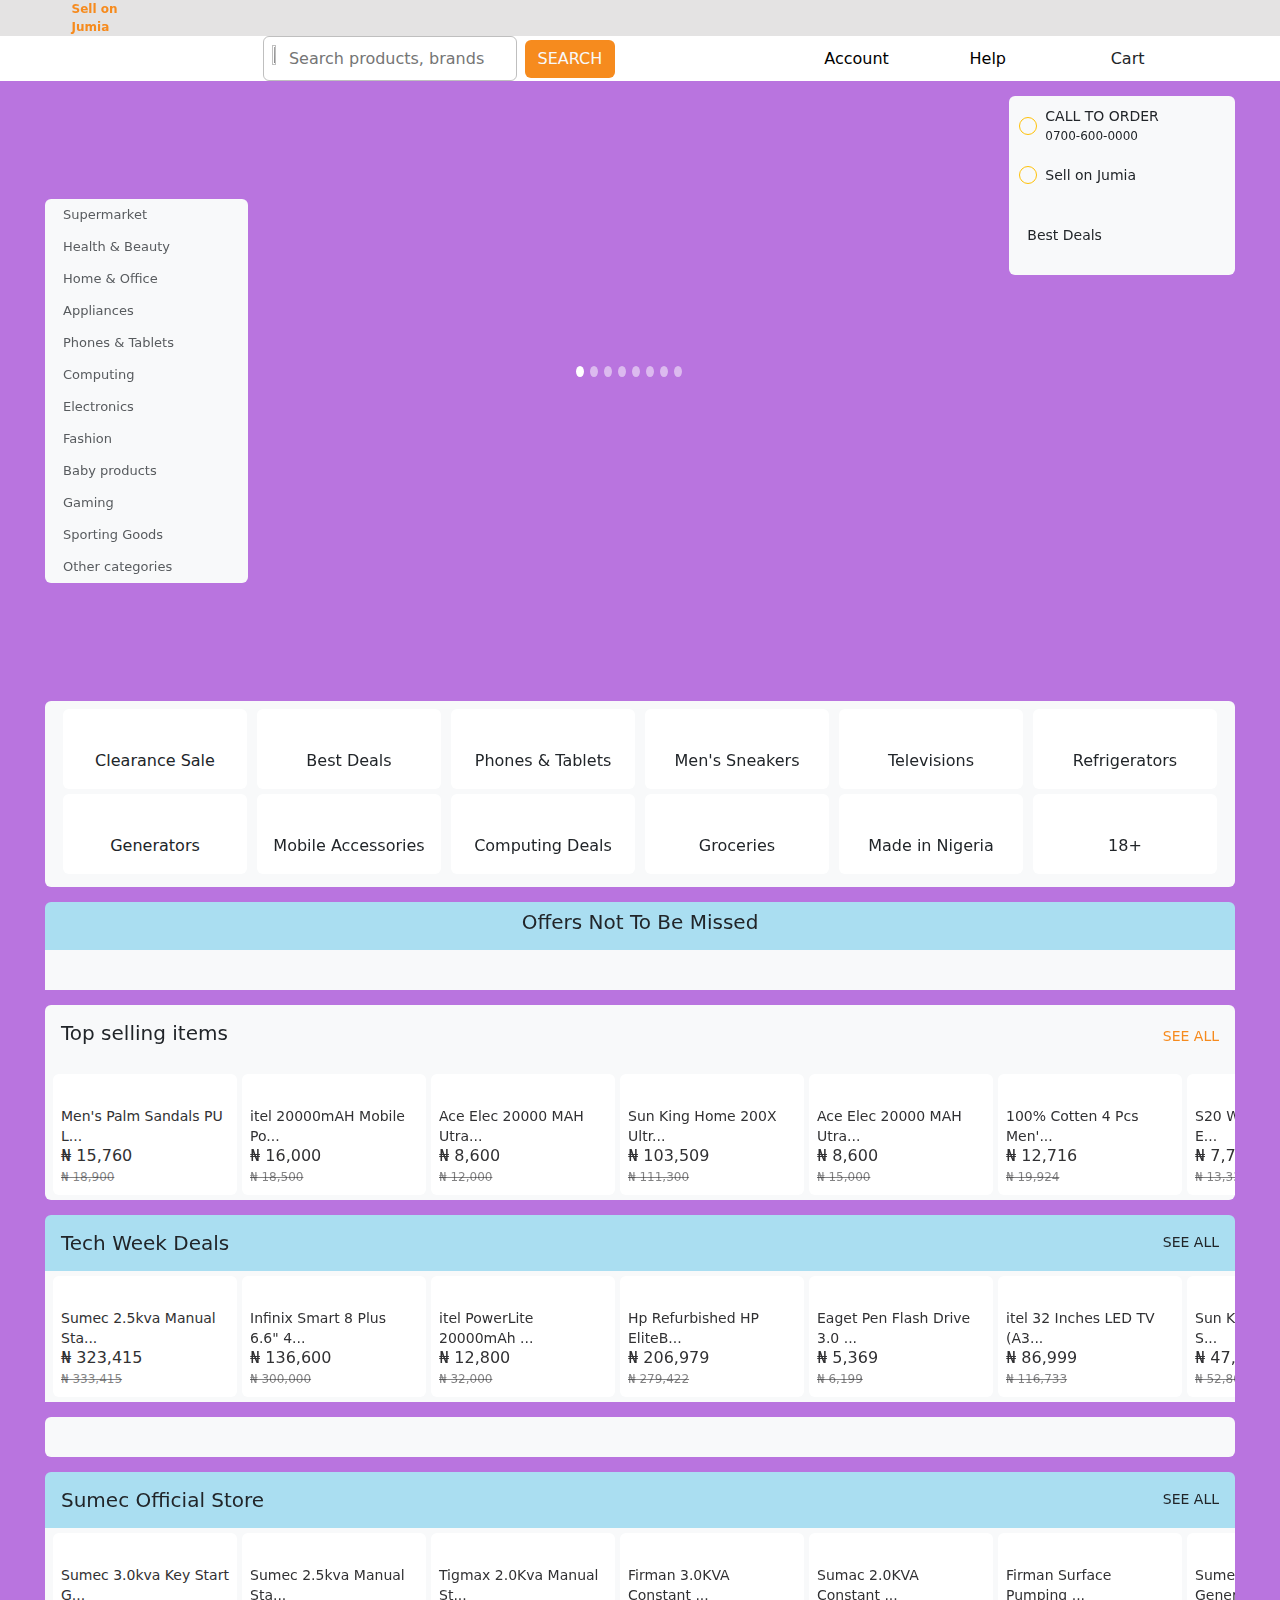
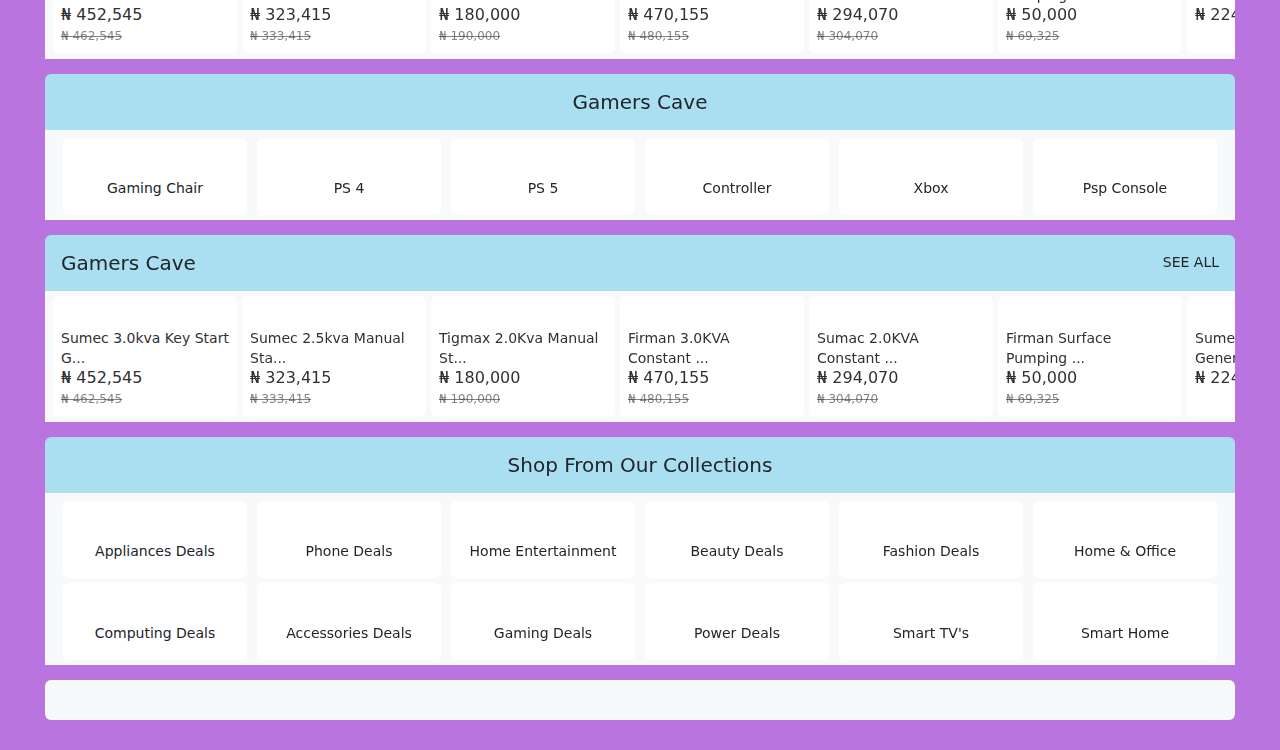
==== commit b34f1342: "landing-page" ====
--- a/index.html
+++ b/index.html
@@ -24,31 +24,69 @@
           <div>
             <img id="logo" class="img-fluid" src="jumia-logo-removebg-preview.png" alt="">
           </div>
-          <div class="d-flex justify-content-center align-items-center" id="navbarSupportedContent">
-                <form class="d-flex align-items-center" role="search">
+          <div class="d-flex justify-content-between align-items-center w-75" id="navbarSupportedContent">
+                <div class="d-flex align-items-center">
                     <div class="border border-black border-opacity-25 p-2 d-flex align-items-center rounded-2 me-2">
                         <img id="searchIcon" class="img-fluid" src="jumia-search-icon-removebg-preview.png" alt="">
                         <input class="border border-0 w-100 bg-transparent mx-2" type="search" placeholder="Search products, brands and categories" aria-label="Search">
                     </div>
                     <button id="searchBtn" class="btn text-light" type="submit">SEARCH</button>
-                </form>
-                <ul class="navbar-nav me-auto mb-2 mb-lg-0 d-flex align-items-center justify-content-center">
-                    <li class="">
-                    <a class="link-dark mx-3 link-offset-1-hover link-underline-opacity-0 d-flex align-items-center" href="#"><i class="fa-regular fa-user"></i><span class="mx-2">Account</span><i class="fa-solid fa-angle-down"></i></a>
-                    </li>
-                    <li class="nav-item">
-                    <a class="link-dark mx-3 link-offset-1-hover link-underline-opacity-0 d-flex align-items-center" href="#"><i class="fa-regular fa-circle-question"></i><span class="mx-2">Help</span><i class="fa-solid fa-angle-down"></i></a>
-                    </li>
-                    <li class="nav-item">
-                    <a class="link-dark mx-3 link-offset-1-hover link-underline-opacity-0 d-flex align-items-center" href="#"><i class="fa-solid fa-cart-shopping"></i><span class="mx-2">Cart</span></a>
-                    </li>
-                </ul>
+                </div>
+                <div class="dropDownDiv d-flex align-items-center justify-content-between">
+                    <div class="navDropDown" id="navDropDown">
+                        <div class="rounded-2" id="buttonDiv">
+                            <i class="fa-regular fa-user"></i>
+                            <button>Account</button>
+                            <i class="fa-solid fa-angle-down"></i>
+                        </div>
+                        <ul class="dropdown-menu shadow p-0" id="dropDownContent">
+                            <button class="dropBtn rounded-2 m-3">LIVE CHAT</button>
+                            <div class="border border-secondary border-opacity-25"></div>
+                            <li class="px-3">
+                                <a class="link-dark link-offset-1-hover link-underline-opacity-0 d-flex align-items-center" href="">
+                                    <span>Help Center</span>
+                                </a>
+                            </li>
+                            <li class="px-3">
+                                <a class="link-dark link-offset-1-hover link-underline-opacity-0 d-flex align-items-center" href="">
+                                    <span>Place an order</span>
+                                </a>
+                            </li>
+                            <li class="px-3">
+                                <a class="link-dark link-offset-1-hover link-underline-opacity-0 d-flex align-items-center" href="">
+                                    <span>Payment options</span>
+                                </a>
+                            </li>
+                        </ul>
+                    </div>
+                    <div class="navDropDown" id="navDropDown2">
+                        <div class="rounded-2" id="buttonDiv2">
+                            <i class="fa-regular fa-circle-question"></i>
+                            <button>Help</button>
+                            <i class="fa-solid fa-angle-down"></i>
+                        </div>
+                        <ul class="dropdown-menu shadow p-0" id="dropDownContent">
+                            <li class="px-3"><a class="link-dark link-offset-1-hover link-underline-opacity-0" href="">Help Center</a></li>
+                            <li class="px-3"><a class="link-dark link-offset-1-hover link-underline-opacity-0" href="">Place an order</a></li>
+                            <li class="px-3"><a class="link-dark link-offset-1-hover link-underline-opacity-0" href="">Payment options</a></li>
+                            <li class="px-3"><a class="link-dark link-offset-1-hover link-underline-opacity-0" href="">Track an order</a></li>
+                            <li class="px-3"><a class="link-dark link-offset-1-hover link-underline-opacity-0" href="">Cancel an order</a></li>
+                            <li class="px-3"><a class="link-dark link-offset-1-hover link-underline-opacity-0" href="">Returns & Refunds</a></li>
+                            <div class="border border-secondary border-opacity-25"></div>
+                            <button class="dropBtn rounded-2 m-3">LIVE CHAT</button>
+                        </ul>
+                    </div>
+                    <a class="link-dark mx-3 link-offset-1-hover link-underline-opacity-0 d-flex align-items-center" href="#">
+                        <i class="fa-solid fa-cart-shopping"></i>
+                        <span class="mx-2">Cart</span>
+                    </a>
+                </div>
           </div>
         </div>
     </nav>
 
     <section>
-        <div class="d-flex align-items-center justify-content-between" id="firstSection">
+        <div class="d-flex align-items-center justify-content-between w-100" id="firstSection">
             <div class="bg-light rounded-2" id="firstSectionLeft">
                 <ul class="">
                     <li id="supermarket"><a class="link-dark link-opacity-75 link-underline-opacity-0" href=""><i class="fa-solid fa-apple-whole"></i><span class="p-2">Supermarket</span></a></li>
@@ -112,7 +150,7 @@
                         <a class="nav-link" href="">Wipes & Refills</a>
                     </div>
             </div>
-            <div id="carouselExampleSlidesOnly" class="carousel slide carousel-fade" data-bs-ride="carousel" data-bs-interval="7000">
+            <div id="carouselExampleSlidesOnly" class="container-fluid carousel slide carousel-fade" data-bs-ride="carousel" data-bs-interval="7000">
                 <div class="carousel-indicators">
                     <button id="carouselBtn" type="button" data-bs-target="#carouselExampleIndicators" data-bs-slide-to="0" class="active rounded-circle" aria-current="true" aria-label="Slide 1"></button>
                     <button id="carouselBtn" type="button" data-bs-target="#carouselExampleIndicators" data-bs-slide-to="1" class="rounded-circle" aria-label="Slide 2"></button>
@@ -196,7 +234,7 @@
         </div>
 
         <div id="secondSection" class="bg-light p-2 d-flex flex-wrap justify-content-evenly rounded-2">
-            <div class="card border border-0" style="width: 11.5rem; margin-bottom: 5px;">
+            <div class="card border border-0" id="cardHover" style="width: 11.5rem; margin-bottom: 5px;">
                 <a class="nav-link" href="">
                     <img src="https://ng.jumia.is/cms/0-5-TechWeek/2024/Category-Freelink/Homepage-thumbnails/clearance.jpg" class="card-img-top rounded-2 img-fluid" alt="">
                     <div class="card-body">
@@ -204,7 +242,7 @@
                     </div>
                 </a>
             </div>
-            <div class="card border border-0" style="width: 11.5rem; margin-bottom: 5px;">
+            <div class="card border border-0" id="cardHover" style="width: 11.5rem; margin-bottom: 5px;">
                 <a class="nav-link" href="">
                     <img src="https://ng.jumia.is/cms/0-5-TechWeek/2024/Category-Freelink/Homepage-thumbnails/global.jpg" class="card-img-top rounded-2 img-fluid" alt="">
                     <div class="card-body">
@@ -212,7 +250,7 @@
                     </div>
                 </a>
             </div>
-            <div class="card border border-0" style="width: 11.5rem; margin-bottom: 5px;">
+            <div class="card border border-0" id="cardHover" style="width: 11.5rem; margin-bottom: 5px;">
                 <a class="nav-link" href="">
                     <img src="https://ng.jumia.is/cms/0-5-TechWeek/2024/Category-Freelink/Homepage-thumbnails/phones-tablet.jpg" class="card-img-top rounded-2 img-fluid" alt="">
                     <div class="card-body">
@@ -220,7 +258,7 @@
                     </div>
                 </a>
             </div>
-            <div class="card border border-0" style="width: 11.5rem; margin-bottom: 5px;">
+            <div class="card border border-0" id="cardHover" style="width: 11.5rem; margin-bottom: 5px;">
                 <a class="nav-link" href="">
                     <img src="https://ng.jumia.is/cms/0-5-TechWeek/2024/Category-Freelink/Homepage-thumbnails/sneakers.jpg" class="card-img-top rounded-2 img-fluid" alt="">
                     <div class="card-body">
@@ -228,7 +266,7 @@
                     </div>
                 </a>
             </div>
-            <div class="card border border-0" style="width: 11.5rem; margin-bottom: 5px;">
+            <div class="card border border-0" id="cardHover" style="width: 11.5rem; margin-bottom: 5px;">
                 <a class="nav-link" href="">
                     <img src="https://ng.jumia.is/cms/0-5-TechWeek/2024/Category-Freelink/Homepage-thumbnails/televisions.jpg" class="card-img-top rounded-2 img-fluid" alt="">
                     <div class="card-body">
@@ -236,7 +274,7 @@
                     </div>
                 </a>
             </div>
-            <div class="card border border-0" style="width: 11.5rem; margin-bottom: 5px;">
+            <div class="card border border-0" id="cardHover" style="width: 11.5rem; margin-bottom: 5px;">
                 <a class="nav-link" href="">
                     <img src="https://ng.jumia.is/cms/0-5-TechWeek/2024/Category-Freelink/Homepage-thumbnails/refrigerator.jpg" class="card-img-top rounded-2 img-fluid" alt="">
                     <div class="card-body">
@@ -244,7 +282,7 @@
                     </div>
                 </a>
             </div>
-            <div class="card border border-0" style="width: 11.5rem; margin-bottom: 5px;">
+            <div class="card border border-0" id="cardHover" style="width: 11.5rem; margin-bottom: 5px;">
                 <a class="nav-link" href="">
                     <img src="https://ng.jumia.is/cms/0-5-TechWeek/2024/Category-Freelink/Homepage-thumbnails/generators.jpg" class="card-img-top rounded-2 img-fluid" alt="">
                     <div class="card-body">
@@ -252,7 +290,7 @@
                     </div>
                 </a>
             </div>
-            <div class="card border border-0" style="width: 11.5rem; margin-bottom: 5px;">
+            <div class="card border border-0" id="cardHover" style="width: 11.5rem; margin-bottom: 5px;">
                 <a class="nav-link" href="">
                     <img src="https://ng.jumia.is/cms/0-5-TechWeek/2024/Category-Freelink/Homepage-thumbnails/mobile-accessories.jpg" class="card-img-top rounded-2 img-fluid" alt="">
                     <div class="card-body">
@@ -260,7 +298,7 @@
                     </div>
                 </a>
             </div>
-            <div class="card border border-0" style="width: 11.5rem; margin-bottom: 5px;">
+            <div class="card border border-0" id="cardHover" style="width: 11.5rem; margin-bottom: 5px;">
                 <a class="nav-link" href="">
                     <img src="https://ng.jumia.is/cms/0-5-TechWeek/2024/Category-Freelink/Homepage-thumbnails/computing.jpg" class="card-img-top rounded-2 img-fluid" alt="">
                     <div class="card-body">
@@ -268,7 +306,7 @@
                     </div>
                 </a>
             </div>
-            <div class="card border border-0" style="width: 11.5rem; margin-bottom: 5px;">
+            <div class="card border border-0" id="cardHover" style="width: 11.5rem; margin-bottom: 5px;">
                 <a class="nav-link" href="">
                     <img src="https://ng.jumia.is/cms/0-5-TechWeek/2024/Category-Freelink/Homepage-thumbnails/groceries.jpg" class="card-img-top rounded-2 img-fluid" alt="">
                     <div class="card-body">
@@ -276,7 +314,7 @@
                     </div>
                 </a>
             </div>
-            <div class="card border border-0" style="width: 11.5rem; margin-bottom: 5px;">
+            <div class="card border border-0" id="cardHover" style="width: 11.5rem; margin-bottom: 5px;">
                 <a class="nav-link" href="">
                     <img src="https://ng.jumia.is/cms/0-5-TechWeek/2024/Category-Freelink/Homepage-thumbnails/made-in-nigeria.jpg" class="card-img-top rounded-2 img-fluid" alt="">
                     <div class="card-body">
@@ -284,7 +322,7 @@
                     </div>
                 </a>
             </div>
-            <div class="card border border-0" style="width: 11.5rem; margin-bottom: 5px;">
+            <div class="card border border-0" id="cardHover" style="width: 11.5rem; margin-bottom: 5px;">
                 <a class="nav-link" href="">
                     <img src="https://ng.jumia.is/cms/0-5-TechWeek/2024/Category-Freelink/Homepage-thumbnails/unnamed.jpg" class="card-img-top rounded-2 img-fluid" alt="">
                     <div class="card-body">
@@ -298,10 +336,10 @@
             <h5 class="p-2 px-3 text-center">Offers Not To Be Missed</h5>
             <div class="p-2 bg-light d-flex align-items-center justify-content-between">
                 <a href="">
-                    <img src="https://ng.jumia.is/cms/0-5-TechWeek/2024/Brand-days/TECNO/Desktop_Double_banner_572px_x250px-1.png" alt="">
+                    <img class="img-fluid" src="https://ng.jumia.is/cms/0-5-TechWeek/2024/Brand-days/TECNO/Desktop_Double_banner_572px_x250px-1.png" alt="">
                 </a>
                 <a href="">
-                    <img src="https://ng.jumia.is/cms/0-5-TechWeek/2024/Brand-partners/SunKing/572_x_250_sunking.png" alt="">
+                    <img class="img-fluid" src="https://ng.jumia.is/cms/0-5-TechWeek/2024/Brand-partners/SunKing/572_x_250_sunking.png" alt="">
                 </a>
             </div>
         </div>
@@ -312,7 +350,7 @@
                 <a id="seeAllLink" class="link-underline link-underline-opacity-0 fw-medium" href="">SEE ALL <i class="fa-solid fa-angle-right"></i></a>
             </div>
             <div id="sectionFourDiv" class="px-2 d-flex justify-content-evenly">
-                <div class="card border border-0 sectionFourDivs" style="width: 11.5rem; margin-bottom: 5px;">
+                <div class="card border border-0 sectionFourDivs" id="cardHover">
                     <a class="nav-link" href="">
                         <img src="https://ng.jumia.is/unsafe/fit-in/300x300/filters:fill(white)/product/26/6512971/1.jpg?1435" class="card-img-top rounded-2 img-fluid" alt="">
                         <div class="card-body details">
@@ -322,7 +360,7 @@
                         </div>
                     </a>
                 </div>
-                <div class="card border border-0 sectionFourDivs" style="width: 11.5rem; margin-bottom: 5px;">
+                <div class="card border border-0 sectionFourDivs" id="cardHover">
                     <a class="nav-link" href="">
                         <img src="https://ng.jumia.is/unsafe/fit-in/300x300/filters:fill(white)/product/51/7737652/1.jpg?0565" class="card-img-top rounded-2 img-fluid" alt="">
                         <div class="card-body details">
@@ -332,7 +370,7 @@
                         </div>
                     </a>
                 </div>
-                <div class="card border border-0 sectionFourDivs" style="width: 11.5rem; margin-bottom: 5px;">
+                <div class="card border border-0 sectionFourDivs" id="cardHover">
                     <a class="nav-link" href="">
                         <img src="https://ng.jumia.is/unsafe/fit-in/300x300/filters:fill(white)/product/31/6704752/1.jpg?2823" class="card-img-top rounded-2 img-fluid" alt="">
                         <div class="card-body details">
@@ -342,7 +380,7 @@
                         </div>
                     </a>
                 </div>
-                <div class="card border border-0 sectionFourDivs" style="width: 11.5rem; margin-bottom: 5px;">
+                <div class="card border border-0 sectionFourDivs" id="cardHover">
                     <a class="nav-link" href="">
                         <img src="https://ng.jumia.is/unsafe/fit-in/300x300/filters:fill(white)/product/68/0008722/1.jpg?6238" class="card-img-top rounded-2 img-fluid" alt="">
                         <div class="card-body details">
@@ -352,7 +390,7 @@
                         </div>
                     </a>
                 </div>
-                <div class="card border border-0 sectionFourDivs" style="width: 11.5rem; margin-bottom: 5px;">
+                <div class="card border border-0 sectionFourDivs" id="cardHover">
                     <a class="nav-link" href="">
                         <img src="https://ng.jumia.is/unsafe/fit-in/300x300/filters:fill(white)/product/02/3088932/1.jpg?3620" class="card-img-top rounded-2 img-fluid" alt="">
                         <div class="card-body details">
@@ -362,17 +400,17 @@
                         </div>
                     </a>
                 </div>
-                <div class="card border border-0 sectionFourDivs" style="width: 11.5rem; margin-bottom: 5px;">
+                <div class="card border border-0 sectionFourDivs" id="cardHover">
                     <a class="nav-link" href="">
                         <img src="https://ng.jumia.is/unsafe/fit-in/300x300/filters:fill(white)/product/25/461213/1.jpg?6331" class="card-img-top rounded-2 img-fluid" alt="">
                         <div class="card-body details">
-                            <p class="card-text">100% Cotten 4 Pcs Men's...</p>
+                            <p class="card-text">100% Cotten 4 Pcs Men'...</p>
                             <b>₦ 12,716</b> <br>
                             <span>₦ 19,924</span>
                         </div>
                     </a>
                 </div>
-                <div class="card border border-0 sectionFourDivs" style="width: 11.5rem; margin-bottom: 5px;">
+                <div class="card border border-0 sectionFourDivs" id="cardHover">
                     <a class="nav-link" href="">
                         <img src="https://ng.jumia.is/unsafe/fit-in/300x300/filters:fill(white)/product/08/5007252/1.jpg?9728" class="card-img-top rounded-2 img-fluid" alt="">
                         <div class="card-body details">
@@ -382,7 +420,7 @@
                         </div>
                     </a>
                 </div>
-                <div class="card border border-0 sectionFourDivs" style="width: 11.5rem; margin-bottom: 5px;">
+                <div class="card border border-0 sectionFourDivs" id="cardHover">
                     <a class="nav-link" href="">
                         <img src="https://ng.jumia.is/unsafe/fit-in/300x300/filters:fill(white)/product/42/786456/1.jpg?0173" class="card-img-top rounded-2 img-fluid" alt="">
                         <div class="card-body details">
@@ -392,17 +430,17 @@
                         </div>
                     </a>
                 </div>
-                <div class="card border border-0 sectionFourDivs" style="width: 11.5rem; margin-bottom: 5px;">
+                <div class="card border border-0 sectionFourDivs" id="cardHover">
                     <a class="nav-link" href="">
                         <img src="https://ng.jumia.is/unsafe/fit-in/300x300/filters:fill(white)/product/68/9023002/1.jpg?3955" class="card-img-top rounded-2 img-fluid" alt="">
                         <div class="card-body details">
-                            <p class="card-text">2 in 1 Men's Short Sleeve...</p>
+                            <p class="card-text">2 in 1 Men's Short Sleev...</p>
                             <b>₦ 6,776 - ₦ 7,770</b> <br>
                             <span>₦ 15,000</span>
                         </div>
                     </a>
                 </div>
-                <div class="card border border-0 sectionFourDivs" style="width: 11.5rem; margin-bottom: 5px;">
+                <div class="card border border-0 sectionFourDivs" id="cardHover">
                     <a class="nav-link" href="">
                         <img src="https://ng.jumia.is/unsafe/fit-in/300x300/filters:fill(white)/product/88/9918942/1.jpg?9802" class="card-img-top rounded-2 img-fluid" alt="">
                         <div class="card-body details">
@@ -412,7 +450,7 @@
                         </div>
                     </a>
                 </div>
-                <div class="card border border-0 sectionFourDivs" style="width: 11.5rem; margin-bottom: 5px;">
+                <div class="card border border-0 sectionFourDivs" id="cardHover">
                     <a class="nav-link" href="">
                         <img src="https://ng.jumia.is/unsafe/fit-in/300x300/filters:fill(white)/product/64/986649/1.jpg?6655" class="card-img-top rounded-2 img-fluid" alt="">
                         <div class="card-body details">
@@ -422,7 +460,7 @@
                         </div>
                     </a>
                 </div>
-                <div class="card border border-0 sectionFourDivs" style="width: 11.5rem; margin-bottom: 5px;">
+                <div class="card border border-0 sectionFourDivs" id="cardHover">
                     <a class="nav-link" href="">
                         <img src="https://ng.jumia.is/unsafe/fit-in/300x300/filters:fill(white)/product/50/5826301/1.jpg?1778" class="card-img-top rounded-2 img-fluid" alt="">
                         <div class="card-body details">
@@ -432,7 +470,7 @@
                         </div>
                     </a>
                 </div>
-                <div class="card border border-0 sectionFourDivs" style="width: 11.5rem; margin-bottom: 5px;">
+                <div class="card border border-0 sectionFourDivs" id="cardHover">
                     <a class="nav-link" href="">
                         <img src="https://ng.jumia.is/unsafe/fit-in/300x300/filters:fill(white)/product/79/3012041/1.jpg?6275" class="card-img-top rounded-2 img-fluid" alt="">
                         <div class="card-body details">
@@ -442,7 +480,7 @@
                         </div>
                     </a>
                 </div>
-                <div class="card border border-0 sectionFourDivs" style="width: 11.5rem; margin-bottom: 5px;">
+                <div class="card border border-0 sectionFourDivs" id="cardHover">
                     <a class="nav-link" href="">
                         <img src="https://ng.jumia.is/unsafe/fit-in/300x300/filters:fill(white)/product/27/6931721/1.jpg?8750" class="card-img-top rounded-2 img-fluid" alt="">
                         <div class="card-body details">
@@ -452,7 +490,7 @@
                         </div>
                     </a>
                 </div>
-                <div class="card border border-0 sectionFourDivs" style="width: 11.5rem; margin-bottom: 5px;">
+                <div class="card border border-0 sectionFourDivs" id="cardHover">
                     <a class="nav-link" href="">
                         <img src="https://ng.jumia.is/unsafe/fit-in/300x300/filters:fill(white)/product/57/980539/1.jpg?0542" class="card-img-top rounded-2 img-fluid" alt="">
                         <div class="card-body details">
@@ -467,11 +505,11 @@
 
         <div id="sectionFive" class="rounded-2">
             <div class="d-flex justify-content-between align-items-center px-3">
-                <h5 class="py-2">Tech Week Deals</h5>
+                <h5 class="py-2 pt-3">Tech Week Deals</h5>
                 <a id="seeAllLink" class="link-dark link-underline-opacity-0 fw-medium" href="">SEE ALL <i class="fa-solid fa-angle-right"></i></a>
             </div>
             <div id="sectionFiveDiv" class="px-2 bg-light d-flex justify-content-evenly">
-                <div class="card border border-0 sectionFourDivs" style="width: 11.5rem; margin-bottom: 5px;">
+                <div class="card border border-0 sectionFourDivs" id="cardHover">
                     <a class="nav-link" href="">
                         <img src="https://ng.jumia.is/unsafe/fit-in/300x300/filters:fill(white)/product/77/4077722/1.jpg?6971" class="card-img-top rounded-2 img-fluid" alt="">
                         <div class="card-body details">
@@ -481,7 +519,7 @@
                         </div>
                     </a>
                 </div>
-                <div class="card border border-0 sectionFiveDivs" style="width: 11.5rem; margin-bottom: 5px;">
+                <div class="card border border-0 sectionFiveDivs" id="cardHover">
                     <a class="nav-link" href="">
                         <img src="https://ng.jumia.is/unsafe/fit-in/300x300/filters:fill(white)/product/59/9118882/1.jpg?8730" class="card-img-top rounded-2 img-fluid" alt="">
                         <div class="card-body details">
@@ -491,17 +529,17 @@
                         </div>
                     </a>
                 </div>
-                <div class="card border border-0 sectionFiveDivs" style="width: 11.5rem; margin-bottom: 5px;">
+                <div class="card border border-0 sectionFiveDivs" id="cardHover">
                     <a class="nav-link" href="">
                         <img src="https://ng.jumia.is/unsafe/fit-in/300x300/filters:fill(white)/product/89/0366082/1.jpg?0244" class="card-img-top rounded-2 img-fluid" alt="">
                         <div class="card-body details">
-                            <p class="card-text">itel PowerLite 20000mAh...</p>
+                            <p class="card-text">itel PowerLite 20000mAh ...</p>
                             <b>₦ 12,800</b> <br>
                             <span>₦ 32,000</span>
                         </div>
                     </a>
                 </div>
-                <div class="card border border-0 sectionFiveDivs" style="width: 11.5rem; margin-bottom: 5px;">
+                <div class="card border border-0 sectionFiveDivs" id="cardHover">
                     <a class="nav-link" href="">
                         <img src="https://ng.jumia.is/unsafe/fit-in/300x300/filters:fill(white)/product/71/6404072/1.jpg?3679" class="card-img-top rounded-2 img-fluid" alt="">
                         <div class="card-body details">
@@ -511,17 +549,17 @@
                         </div>
                     </a>
                 </div>
-                <div class="card border border-0 sectionFiveDivs" style="width: 11.5rem; margin-bottom: 5px;">
+                <div class="card border border-0 sectionFiveDivs" id="cardHover">
                     <a class="nav-link" href="">
                         <img src="https://ng.jumia.is/unsafe/fit-in/300x300/filters:fill(white)/product/01/4180352/1.jpg?2775" class="card-img-top rounded-2 img-fluid" alt="">
                         <div class="card-body details">
-                            <p class="card-text">Eaget Pen Flash Drive 3.0...</p>
+                            <p class="card-text">Eaget Pen Flash Drive 3.0 ...</p>
                             <b>₦ 5,369</b> <br>
                             <span>₦ 6,199</span>
                         </div>
                     </a>
                 </div>
-                <div class="card border border-0 sectionFiveDivs" style="width: 11.5rem; margin-bottom: 5px;">
+                <div class="card border border-0 sectionFiveDivs" id="cardHover">
                     <a class="nav-link" href="">
                         <img src="https://ng.jumia.is/unsafe/fit-in/300x300/filters:fill(white)/product/94/5031362/1.jpg?0002" class="card-img-top rounded-2 img-fluid" alt="">
                         <div class="card-body details">
@@ -531,7 +569,7 @@
                         </div>
                     </a>
                 </div>
-                <div class="card border border-0 sectionFiveDivs" style="width: 11.5rem; margin-bottom: 5px;">
+                <div class="card border border-0 sectionFiveDivs" id="cardHover">
                     <a class="nav-link" href="">
                         <img src="https://ng.jumia.is/unsafe/fit-in/300x300/filters:fill(white)/product/98/5072912/1.jpg?5010" class="card-img-top rounded-2 img-fluid" alt="">
                         <div class="card-body details">
@@ -541,17 +579,17 @@
                         </div>
                     </a>
                 </div>
-                <div class="card border border-0 sectionFiveDivs" style="width: 11.5rem; margin-bottom: 5px;">
+                <div class="card border border-0 sectionFiveDivs" id="cardHover">
                     <a class="nav-link" href="">
                         <img src="https://ng.jumia.is/unsafe/fit-in/300x300/filters:fill(white)/product/59/0681822/1.jpg?0947" class="card-img-top rounded-2 img-fluid" alt="">
                         <div class="card-body details">
-                            <p class="card-text">DIY Wall Clocks 3D Mirror...</p>
+                            <p class="card-text">DIY Wall Clocks 3D Mirro...</p>
                             <b>₦ 3,570</b> <br>
                             <span>₦ 6,720</span>
                         </div>
                     </a>
                 </div>
-                <div class="card border border-0 sectionFiveDivs" style="width: 11.5rem; margin-bottom: 5px;">
+                <div class="card border border-0 sectionFiveDivs" id="cardHover">
                     <a class="nav-link" href="">
                         <img src="https://ng.jumia.is/unsafe/fit-in/300x300/filters:fill(white)/product/02/3088932/1.jpg?3620" class="card-img-top rounded-2 img-fluid" alt="">
                         <div class="card-body details">
@@ -561,7 +599,7 @@
                         </div>
                     </a>
                 </div>
-                <div class="card border border-0 sectionFiveDivs" style="width: 11.5rem; margin-bottom: 5px;">
+                <div class="card border border-0 sectionFiveDivs" id="cardHover">
                     <a class="nav-link" href="">
                         <img src="https://ng.jumia.is/unsafe/fit-in/300x300/filters:fill(white)/product/83/4691251/1.jpg?8212" class="card-img-top rounded-2 img-fluid" alt="">
                         <div class="card-body details">
@@ -571,7 +609,7 @@
                         </div>
                     </a>
                 </div>
-                <div class="card border border-0 sectionFiveDivs" style="width: 11.5rem; margin-bottom: 5px;">
+                <div class="card border border-0 sectionFiveDivs" id="cardHover">
                     <a class="nav-link" href="">
                         <img src="https://ng.jumia.is/unsafe/fit-in/300x300/filters:fill(white)/product/62/9667422/1.jpg?2699" class="card-img-top rounded-2 img-fluid" alt="">
                         <div class="card-body details">
@@ -581,27 +619,27 @@
                         </div>
                     </a>
                 </div>
-                <div class="card border border-0 sectionFiveDivs" style="width: 11.5rem; margin-bottom: 5px;">
+                <div class="card border border-0 sectionFiveDivs" id="cardHover">
                     <a class="nav-link" href="">
                         <img src="https://ng.jumia.is/unsafe/fit-in/300x300/filters:fill(white)/product/97/5982502/1.jpg?2300" class="card-img-top rounded-2 img-fluid" alt="">
                         <div class="card-body details">
-                            <p class="card-text">Midea 173 Litres Double...</p>
+                            <p class="card-text">Midea 173 Litres Double ...</p>
                             <b>₦ 195,499</b> <br>
                             <span>₦ 318,070</span>
                         </div>
                     </a>
                 </div>
-                <div class="card border border-0 sectionFiveDivs" style="width: 11.5rem; margin-bottom: 5px;">
+                <div class="card border border-0 sectionFiveDivs" id="cardHover">
                     <a class="nav-link" href="">
                         <img src="https://ng.jumia.is/unsafe/fit-in/300x300/filters:fill(white)/product/88/2262392/1.jpg?5817" class="card-img-top rounded-2 img-fluid" alt="">
                         <div class="card-body details">
-                            <p class="card-text">Tecno Spark 20 (KJ5) 6.6",...</p>
+                            <p class="card-text">Tecno Spark 20 (KJ5) 6.6" ...</p>
                             <b>₦ 192,785</b> <br>
                             <span>₦ 231,345</span>
                         </div>
                     </a>
                 </div>
-                <div class="card border border-0 sectionFiveDivs" style="width: 11.5rem; margin-bottom: 5px;">
+                <div class="card border border-0 sectionFiveDivs" id="cardHover">
                     <a class="nav-link" href="">
                         <img src="https://ng.jumia.is/unsafe/fit-in/300x300/filters:fill(white)/product/02/0412362/1.jpg?8651" class="card-img-top rounded-2 img-fluid" alt="">
                         <div class="card-body details">
@@ -616,19 +654,29 @@
 
         <div id="thirdSection" class="bg-light p-2 rounded-2">
             <a href="">
-                <img src="https://ng.jumia.is/cms/0-5-TechWeek/2024/generic/live/Desktop-Single-Banner--1152x252.gif" alt="">
+                <img class="img-fluid" src="https://ng.jumia.is/cms/0-5-TechWeek/2024/generic/live/Desktop-Single-Banner--1152x252.gif" alt="">
             </a>
         </div>
 
         <div id="sectionSix" class="rounded-2">
             <div class="d-flex justify-content-between align-items-center px-3">
-                <h5 class="py-2">Sumec Official Store</h5>
+                <h5 class="py-2 pt-3">Sumec Official Store</h5>
                 <a id="seeAllLink" class="link-dark link-underline-opacity-0 fw-medium" href="">SEE ALL <i class="fa-solid fa-angle-right"></i></a>
             </div>
             <div id="sectionSixDiv" class="px-2 bg-light d-flex justify-content-evenly">
-                <div class="card border border-0 sectionFourDivs" style="width: 11.5rem; margin-bottom: 5px;">
+                <div class="card border border-0 sectionSixDivs" id="cardHover">
                     <a class="nav-link" href="">
                         <img src="https://ng.jumia.is/unsafe/fit-in/300x300/filters:fill(white)/product/08/4077722/1.jpg?2336" class="card-img-top rounded-2 img-fluid" alt="">
+                        <div class="card-body details">
+                            <p class="card-text">Sumec 3.0kva Key Start G...</p>
+                            <b>₦ 452,545</b> <br>
+                            <span>₦ 462,545</span>
+                        </div>
+                    </a>
+                </div>
+                <div class="card border border-0 sectionSixDivs" id="cardHover">
+                    <a class="nav-link" href="">
+                        <img src="https://ng.jumia.is/unsafe/fit-in/300x300/filters:fill(white)/product/77/4077722/1.jpg?6971" class="card-img-top rounded-2 img-fluid" alt="">
                         <div class="card-body details">
                             <p class="card-text">Sumec 2.5kva Manual Sta...</p>
                             <b>₦ 323,415</b> <br>
@@ -636,143 +684,132 @@
                         </div>
                     </a>
                 </div>
-                <div class="card border border-0 sectionSixDivs" style="width: 11.5rem; margin-bottom: 5px;">
-                    <a class="nav-link" href="">
-                        <img src="https://ng.jumia.is/unsafe/fit-in/300x300/filters:fill(white)/product/77/4077722/1.jpg?6971" class="card-img-top rounded-2 img-fluid" alt="">
-                        <div class="card-body details">
-                            <p class="card-text">Infinix Smart 8 Plus 6.6" 4...</p>
-                            <b>₦ 136,600</b> <br>
-                            <span>₦ 300,000</span>
-                        </div>
-                    </a>
-                </div>
-                <div class="card border border-0 sectionSixDivs" style="width: 11.5rem; margin-bottom: 5px;">
+                <div class="card border border-0 sectionSixDivs" id="cardHover">
                     <a class="nav-link" href="">
                         <img src="https://ng.jumia.is/unsafe/fit-in/300x300/filters:fill(white)/product/18/4077722/1.jpg?8425" class="card-img-top rounded-2 img-fluid" alt="">
                         <div class="card-body details">
-                            <p class="card-text">itel PowerLite 20000mAh...</p>
-                            <b>₦ 12,800</b> <br>
-                            <span>₦ 32,000</span>
-                        </div>
-                    </a>
-                </div>
-                <div class="card border border-0 sectionSixDivs" style="width: 11.5rem; margin-bottom: 5px;">
+                            <p class="card-text">Tigmax 2.0Kva Manual St...</p>
+                            <b>₦ 180,000</b> <br>
+                            <span>₦ 190,000</span>
+                        </div>
+                    </a>
+                </div>
+                <div class="card border border-0 sectionSixDivs" id="cardHover">
                     <a class="nav-link" href="">
                         <img src="https://ng.jumia.is/unsafe/fit-in/300x300/filters:fill(white)/product/66/1511352/1.jpg?7173" class="card-img-top rounded-2 img-fluid" alt="">
                         <div class="card-body details">
-                            <p class="card-text">Hp Refurbished HP EliteB...</p>
-                            <b>₦ 206,979</b> <br>
-                            <span>₦ 279,422</span>
-                        </div>
-                    </a>
-                </div>
-                <div class="card border border-0 sectionSixDivs" style="width: 11.5rem; margin-bottom: 5px;">
+                            <p class="card-text">Firman 3.0KVA Constant ...</p>
+                            <b>₦ 470,155</b> <br>
+                            <span>₦ 480,155</span>
+                        </div>
+                    </a>
+                </div>
+                <div class="card border border-0 sectionSixDivs" id="cardHover">
                     <a class="nav-link" href="">
                         <img src="https://ng.jumia.is/unsafe/fit-in/300x300/filters:fill(white)/product/86/1511352/1.jpg?5770" class="card-img-top rounded-2 img-fluid" alt="">
                         <div class="card-body details">
-                            <p class="card-text">Eaget Pen Flash Drive 3.0...</p>
-                            <b>₦ 5,369</b> <br>
-                            <span>₦ 6,199</span>
-                        </div>
-                    </a>
-                </div>
-                <div class="card border border-0 sectionSixDivs" style="width: 11.5rem; margin-bottom: 5px;">
+                            <p class="card-text">Sumac 2.0KVA Constant ...</p>
+                            <b>₦ 294,070</b> <br>
+                            <span>₦ 304,070</span>
+                        </div>
+                    </a>
+                </div>
+                <div class="card border border-0 sectionSixDivs" id="cardHover">
                     <a class="nav-link" href="">
                         <img src="https://ng.jumia.is/unsafe/fit-in/300x300/filters:fill(white)/product/18/1488172/1.jpg?6403" class="card-img-top rounded-2 img-fluid" alt="">
                         <div class="card-body details">
-                            <p class="card-text">itel 32 Inches LED TV (A3...</p>
-                            <b>₦ 86,999</b> <br>
-                            <span>₦ 116,733</span>
-                        </div>
-                    </a>
-                </div>
-                <div class="card border border-0 sectionSixDivs" style="width: 11.5rem; margin-bottom: 5px;">
+                            <p class="card-text">Firman Surface Pumping ...</p>
+                            <b>₦ 50,000</b> <br>
+                            <span>₦ 69,325</span>
+                        </div>
+                    </a>
+                </div>
+                <div class="card border border-0 sectionSixDivs" id="cardHover">
                     <a class="nav-link" href="">
                         <img src="https://ng.jumia.is/unsafe/fit-in/300x300/filters:fill(white)/product/49/957863/1.jpg?8686" class="card-img-top rounded-2 img-fluid" alt="">
                         <div class="card-body details">
-                            <p class="card-text">Sun King Home 40 Plus S...</p>
-                            <b>₦ 47,567</b> <br>
-                            <span>₦ 52,800</span>
-                        </div>
-                    </a>
-                </div>
-                <div class="card border border-0 sectionSixDivs" style="width: 11.5rem; margin-bottom: 5px;">
+                            <p class="card-text">Sumec Firman Generator ...</p>
+                            <b>₦ 224,350</b> <br>
+                        </div>
+                    </a>
+                </div>
+                <div class="card border border-0 sectionSixDivs" id="cardHover">
                     <a class="nav-link" href="">
                         <img src="https://ng.jumia.is/unsafe/fit-in/300x300/filters:fill(white)/product/23/0698172/1.jpg?5590" class="card-img-top rounded-2 img-fluid" alt="">
                         <div class="card-body details">
-                            <p class="card-text">DIY Wall Clocks 3D Mirror...</p>
-                            <b>₦ 3,570</b> <br>
-                            <span>₦ 6,720</span>
-                        </div>
-                    </a>
-                </div>
-                <div class="card border border-0 sectionSixDivs" style="width: 11.5rem; margin-bottom: 5px;">
+                            <p class="card-text">Firman Surface Pumping ...</p>
+                            <b>₦ 99,225</b> <br>
+                            <span>₦ 138,700</span>
+                        </div>
+                    </a>
+                </div>
+                <div class="card border border-0 sectionSixDivs" id="cardHover">
                     <a class="nav-link" href="">
                         <img src="https://ng.jumia.is/unsafe/fit-in/300x300/filters:fill(white)/product/28/252963/1.jpg?2283" class="card-img-top rounded-2 img-fluid" alt="">
                         <div class="card-body details">
-                            <p class="card-text">Ace Elec 20000 MAH Utra...</p>
-                            <b>₦ 8,600</b> <br>
-                            <span>₦ 15,000</span>
-                        </div>
-                    </a>
-                </div>
-                <div class="card border border-0 sectionSixDivs" style="width: 11.5rem; margin-bottom: 5px;">
+                            <p class="card-text">Sumen Firman 2.5KVA Ge...</p>
+                            <b>₦ 407,165</b> <br>
+                            <span>₦ 470,720</span>
+                        </div>
+                    </a>
+                </div>
+                <div class="card border border-0 sectionSixDivs" id="cardHover">
                     <a class="nav-link" href="">
                         <img src="https://ng.jumia.is/unsafe/fit-in/300x300/filters:fill(white)/product/08/6558172/1.jpg?8396" class="card-img-top rounded-2 img-fluid" alt="">
                         <div class="card-body details">
-                            <p class="card-text">Ps5 Controller Charger Fa...</p>
-                            <b>₦ 14,326</b> <br>
-                            <span>₦ 24,499</span>
-                        </div>
-                    </a>
-                </div>
-                <div class="card border border-0 sectionSixDivs" style="width: 11.5rem; margin-bottom: 5px;">
+                            <p class="card-text">Firman 1.1HP Inverter AC ...</p>
+                            <b>₦ 485,000</b> <br>
+                            <span>₦ 500,000</span>
+                        </div>
+                    </a>
+                </div>
+                <div class="card border border-0 sectionSixDivs" id="cardHover">
                     <a class="nav-link" href="">
                         <img src="https://ng.jumia.is/unsafe/fit-in/300x300/filters:fill(white)/product/71/8770272/1.jpg?4155" class="card-img-top rounded-2 img-fluid" alt="">
                         <div class="card-body details">
-                            <p class="card-text">Ace Elec F9 Wireless Fing...</p>
-                            <b>₦ 4,763</b> <br>
-                            <span>₦ 10,184</span>
-                        </div>
-                    </a>
-                </div>
-                <div class="card border border-0 sectionSixDivs" style="width: 11.5rem; margin-bottom: 5px;">
+                            <p class="card-text">Firman Submersible Pum...</p>
+                            <b>₦ 189,675</b> <br>
+                            <span>₦ 225,950</span>
+                        </div>
+                    </a>
+                </div>
+                <div class="card border border-0 sectionSixDivs" id="cardHover">
                     <a class="nav-link" href="">
                         <img src="https://ng.jumia.is/unsafe/fit-in/300x300/filters:fill(white)/product/96/939863/1.jpg?7030" class="card-img-top rounded-2 img-fluid" alt="">
                         <div class="card-body details">
-                            <p class="card-text">Midea 173 Litres Double...</p>
-                            <b>₦ 195,499</b> <br>
-                            <span>₦ 318,070</span>
-                        </div>
-                    </a>
-                </div>
-                <div class="card border border-0 sectionSixDivs" style="width: 11.5rem; margin-bottom: 5px;">
+                            <p class="card-text">Sumec Firman 8.0KVA Ge...</p>
+                            <b>₦ 1,247,510</b> <br>
+                            <span>₦ 1,450,000</span>
+                        </div>
+                    </a>
+                </div>
+                <div class="card border border-0 sectionSixDivs" id="cardHover">
                     <a class="nav-link" href="">
                         <img src="https://ng.jumia.is/unsafe/fit-in/300x300/filters:fill(white)/product/26/9480272/1.jpg?6769" class="card-img-top rounded-2 img-fluid" alt="">
                         <div class="card-body details">
-                            <p class="card-text">Tecno Spark 20 (KJ5) 6.6",...</p>
-                            <b>₦ 192,785</b> <br>
-                            <span>₦ 231,345</span>
-                        </div>
-                    </a>
-                </div>
-                <div class="card border border-0 sectionSixDivs" style="width: 11.5rem; margin-bottom: 5px;">
+                            <p class="card-text">Firman Submersible Pum...</p>
+                            <b>₦ 145,000</b> <br>
+                            <span>₦ 165,375</span>
+                        </div>
+                    </a>
+                </div>
+                <div class="card border border-0 sectionSixDivs" id="cardHover">
                     <a class="nav-link" href="">
                         <img src="https://ng.jumia.is/unsafe/fit-in/300x300/filters:fill(white)/product/73/7496172/1.jpg?5717" class="card-img-top rounded-2 img-fluid" alt="">
                         <div class="card-body details">
-                            <p class="card-text">Royal 43 Inches LED TV (...</p>
-                            <b>₦ 178,000</b> <br>
-                            <span>₦ 188,000</span>
-                        </div>
-                    </a>
-                </div>
-                <div class="card border border-0 sectionSixDivs" style="width: 11.5rem; margin-bottom: 5px;">
+                            <p class="card-text">Firman 4kva Switch Start ...</p>
+                            <b>₦ 715,110</b> <br>
+                            <span>₦ 760,950</span>
+                        </div>
+                    </a>
+                </div>
+                <div class="card border border-0 sectionSixDivs" id="cardHover">
                     <a class="nav-link" href="">
                         <img src="https://ng.jumia.is/unsafe/fit-in/300x300/filters:fill(white)/product/16/6126501/1.jpg?8869" class="card-img-top rounded-2 img-fluid" alt="">
                         <div class="card-body details">
-                            <p class="card-text">Royal 43 Inches LED TV (...</p>
-                            <b>₦ 178,000</b> <br>
-                            <span>₦ 188,000</span>
+                            <p class="card-text">Sumec Firman 6kva Key S...</p>
+                            <b>₦ 1,017,610</b> <br>
+                            <span>₦ 1,155,375</span>
                         </div>
                     </a>
                 </div>
@@ -780,9 +817,9 @@
         </div>
 
         <div id="sectionSeven" class="rounded-2">
-            <h5 class="p-2 px-3 text-center">Gamers Cave</h5>
-            <div class="bg-light p-2 d-flex justify-content-evenly">
-                <div class="card border border-0" style="width: 11.5rem; margin-bottom: 5px;">
+            <h5 class="p-2 px-3 pt-3 text-center">Gamers Cave</h5>
+            <div class="bg-light px-2 pt-2 d-flex justify-content-evenly flex-wrap">
+                <div class="card border border-0" id="cardHover" style="width: 11.5rem; margin-bottom: 5px;">
                     <a class="nav-link" href="">
                         <img src="https://ng.jumia.is/cms/0-5-TechWeek/2024/Category-Freelink/Gamers_Cave/Gaming_chair-1.jpg" class="card-img-top rounded-2 img-fluid" alt="">
                         <div class="card-body">
@@ -790,7 +827,7 @@
                         </div>
                     </a>
                 </div>
-                <div class="card border border-0" style="width: 11.5rem; margin-bottom: 5px;">
+                <div class="card border border-0" id="cardHover" style="width: 11.5rem; margin-bottom: 5px;">
                     <a class="nav-link" href="">
                         <img src="https://ng.jumia.is/cms/0-5-TechWeek/2024/Category-Freelink/Gamers_Cave/Ps4-1.jpg" class="card-img-top rounded-2 img-fluid" alt="">
                         <div class="card-body">
@@ -798,7 +835,7 @@
                         </div>
                     </a>
                 </div>
-                <div class="card border border-0" style="width: 11.5rem; margin-bottom: 5px;">
+                <div class="card border border-0" id="cardHover" style="width: 11.5rem; margin-bottom: 5px;">
                     <a class="nav-link" href="">
                         <img src="https://ng.jumia.is/cms/0-5-TechWeek/2024/Category-Freelink/Gamers_Cave/Ps5-1.jpg" class="card-img-top rounded-2 img-fluid" alt="">
                         <div class="card-body">
@@ -806,7 +843,7 @@
                         </div>
                     </a>
                 </div>
-                <div class="card border border-0" style="width: 11.5rem; margin-bottom: 5px;">
+                <div class="card border border-0" id="cardHover" style="width: 11.5rem; margin-bottom: 5px;">
                     <a class="nav-link" href="">
                         <img src="https://ng.jumia.is/cms/0-5-TechWeek/2024/Category-Freelink/Gamers_Cave/controller-1.jpg" class="card-img-top rounded-2 img-fluid" alt="">
                         <div class="card-body">
@@ -814,7 +851,7 @@
                         </div>
                     </a>
                 </div>
-                <div class="card border border-0" style="width: 11.5rem; margin-bottom: 5px;">
+                <div class="card border border-0" id="cardHover" style="width: 11.5rem; margin-bottom: 5px;">
                     <a class="nav-link" href="">
                         <img src="https://ng.jumia.is/cms/0-5-TechWeek/2024/Category-Freelink/Gamers_Cave/xbox-1.jpg" class="card-img-top rounded-2 img-fluid" alt="">
                         <div class="card-body">
@@ -822,7 +859,7 @@
                         </div>
                     </a>
                 </div>
-                <div class="card border border-0" style="width: 11.5rem; margin-bottom: 5px;">
+                <div class="card border border-0" id="cardHover" style="width: 11.5rem; margin-bottom: 5px;">
                     <a class="nav-link" href="">
                         <img src="https://ng.jumia.is/cms/0-5-TechWeek/2024/Category-Freelink/Gamers_Cave/psp_console-1.jpg" class="card-img-top rounded-2 img-fluid" alt="">
                         <div class="card-body">
@@ -831,9 +868,279 @@
                     </a>
                 </div>
             </div>
+        </div>
+
+        <div id="sectionEight" class="rounded-2">
+            <div class="d-flex justify-content-between align-items-center px-3">
+                <h5 class="py-2 pt-3">Gamers Cave</h5>
+                <a id="seeAllLink" class="link-dark link-underline-opacity-0 fw-medium" href="">SEE ALL <i class="fa-solid fa-angle-right"></i></a>
+            </div>
+            <div id="sectionEightDiv" class="px-2 bg-light d-flex justify-content-evenly">
+                <div class="card border border-0 sectionEightDivs" id="cardHover">
+                    <a class="nav-link" href="">
+                        <img src="https://ng.jumia.is/unsafe/fit-in/300x300/filters:fill(white)/product/83/4691251/1.jpg?8212" class="card-img-top rounded-2 img-fluid" alt="">
+                        <div class="card-body details">
+                            <p class="card-text">Sumec 3.0kva Key Start G...</p>
+                            <b>₦ 452,545</b> <br>
+                            <span>₦ 462,545</span>
+                        </div>
+                    </a>
+                </div>
+                <div class="card border border-0 sectionEightDivs" id="cardHover">
+                    <a class="nav-link" href="">
+                        <img src="https://ng.jumia.is/unsafe/fit-in/300x300/filters:fill(white)/product/24/4398552/1.jpg?3512" class="card-img-top rounded-2 img-fluid" alt="">
+                        <div class="card-body details">
+                            <p class="card-text">Sumec 2.5kva Manual Sta...</p>
+                            <b>₦ 323,415</b> <br>
+                            <span>₦ 333,415</span>
+                        </div>
+                    </a>
+                </div>
+                <div class="card border border-0 sectionEightDivs" id="cardHover">
+                    <a class="nav-link" href="">
+                        <img src="https://ng.jumia.is/unsafe/fit-in/300x300/filters:fill(white)/product/33/0361862/1.jpg?7103" class="card-img-top rounded-2 img-fluid" alt="">
+                        <div class="card-body details">
+                            <p class="card-text">Tigmax 2.0Kva Manual St...</p>
+                            <b>₦ 180,000</b> <br>
+                            <span>₦ 190,000</span>
+                        </div>
+                    </a>
+                </div>
+                <div class="card border border-0 sectionEightDivs" id="cardHover">
+                    <a class="nav-link" href="">
+                        <img src="https://ng.jumia.is/unsafe/fit-in/300x300/filters:fill(white)/product/97/9917362/1.jpg?2196" class="card-img-top rounded-2 img-fluid" alt="">
+                        <div class="card-body details">
+                            <p class="card-text">Firman 3.0KVA Constant ...</p>
+                            <b>₦ 470,155</b> <br>
+                            <span>₦ 480,155</span>
+                        </div>
+                    </a>
+                </div>
+                <div class="card border border-0 sectionEightDivs" id="cardHover">
+                    <a class="nav-link" href="">
+                        <img src="https://ng.jumia.is/unsafe/fit-in/300x300/filters:fill(white)/product/50/6843001/1.jpg?1598" class="card-img-top rounded-2 img-fluid" alt="">
+                        <div class="card-body details">
+                            <p class="card-text">Sumac 2.0KVA Constant ...</p>
+                            <b>₦ 294,070</b> <br>
+                            <span>₦ 304,070</span>
+                        </div>
+                    </a>
+                </div>
+                <div class="card border border-0 sectionEightDivs" id="cardHover">
+                    <a class="nav-link" href="">
+                        <img src="https://ng.jumia.is/unsafe/fit-in/300x300/filters:fill(white)/product/34/5740201/1.jpg?5995" class="card-img-top rounded-2 img-fluid" alt="">
+                        <div class="card-body details">
+                            <p class="card-text">Firman Surface Pumping ...</p>
+                            <b>₦ 50,000</b> <br>
+                            <span>₦ 69,325</span>
+                        </div>
+                    </a>
+                </div>
+                <div class="card border border-0 sectionEightDivs" id="cardHover">
+                    <a class="nav-link" href="">
+                        <img src="https://ng.jumia.is/unsafe/fit-in/300x300/filters:fill(white)/product/22/0840201/1.jpg?6168" class="card-img-top rounded-2 img-fluid" alt="">
+                        <div class="card-body details">
+                            <p class="card-text">Sumec Firman Generator ...</p>
+                            <b>₦ 224,350</b> <br>
+                        </div>
+                    </a>
+                </div>
+                <div class="card border border-0 sectionEightDivs" id="cardHover">
+                    <a class="nav-link" href="">
+                        <img src="https://ng.jumia.is/unsafe/fit-in/300x300/filters:fill(white)/product/60/7720401/1.jpg?0910" class="card-img-top rounded-2 img-fluid" alt="">
+                        <div class="card-body details">
+                            <p class="card-text">Firman Surface Pumping ...</p>
+                            <b>₦ 99,225</b> <br>
+                            <span>₦ 138,700</span>
+                        </div>
+                    </a>
+                </div>
+                <div class="card border border-0 sectionEightDivs" id="cardHover">
+                    <a class="nav-link" href="">
+                        <img src="https://ng.jumia.is/unsafe/fit-in/300x300/filters:fill(white)/product/74/7720401/1.jpg?1054" class="card-img-top rounded-2 img-fluid" alt="">
+                        <div class="card-body details">
+                            <p class="card-text">Sumen Firman 2.5KVA Ge...</p>
+                            <b>₦ 407,165</b> <br>
+                            <span>₦ 470,720</span>
+                        </div>
+                    </a>
+                </div>
+                <div class="card border border-0 sectionEightDivs" id="cardHover">
+                    <a class="nav-link" href="">
+                        <img src="https://ng.jumia.is/unsafe/fit-in/300x300/filters:fill(white)/product/15/8972611/1.jpg?3994" class="card-img-top rounded-2 img-fluid" alt="">
+                        <div class="card-body details">
+                            <p class="card-text">Firman 1.1HP Inverter AC ...</p>
+                            <b>₦ 485,000</b> <br>
+                            <span>₦ 500,000</span>
+                        </div>
+                    </a>
+                </div>
+                <div class="card border border-0 sectionEightDivs" id="cardHover">
+                    <a class="nav-link" href="">
+                        <img src="https://ng.jumia.is/unsafe/fit-in/300x300/filters:fill(white)/product/42/9983321/1.jpg?7825" class="card-img-top rounded-2 img-fluid" alt="">
+                        <div class="card-body details">
+                            <p class="card-text">Firman Submersible Pum...</p>
+                            <b>₦ 189,675</b> <br>
+                            <span>₦ 225,950</span>
+                        </div>
+                    </a>
+                </div>
+                <div class="card border border-0 sectionEightDivs" id="cardHover">
+                    <a class="nav-link" href="">
+                        <img src="https://ng.jumia.is/unsafe/fit-in/300x300/filters:fill(white)/product/13/7244621/1.jpg?7668" class="card-img-top rounded-2 img-fluid" alt="">
+                        <div class="card-body details">
+                            <p class="card-text">Sumec Firman 8.0KVA Ge...</p>
+                            <b>₦ 1,247,510</b> <br>
+                            <span>₦ 1,450,000</span>
+                        </div>
+                    </a>
+                </div>
+                <div class="card border border-0 sectionEightDivs" id="cardHover">
+                    <a class="nav-link" href="">
+                        <img src="https://ng.jumia.is/unsafe/fit-in/300x300/filters:fill(white)/product/33/5937431/1.jpg?4379" class="card-img-top rounded-2 img-fluid" alt="">
+                        <div class="card-body details">
+                            <p class="card-text">Firman Submersible Pum...</p>
+                            <b>₦ 145,000</b> <br>
+                            <span>₦ 165,375</span>
+                        </div>
+                    </a>
+                </div>
+                <div class="card border border-0 sectionEightDivs" id="cardHover">
+                    <a class="nav-link" href="">
+                        <img src="https://ng.jumia.is/unsafe/fit-in/300x300/filters:fill(white)/product/73/2913571/1.jpg?3443" class="card-img-top rounded-2 img-fluid" alt="">
+                        <div class="card-body details">
+                            <p class="card-text">Firman 4kva Switch Start ...</p>
+                            <b>₦ 715,110</b> <br>
+                            <span>₦ 760,950</span>
+                        </div>
+                    </a>
+                </div>
+                <div class="card border border-0 sectionEightDivs" id="cardHover">
+                    <a class="nav-link" href="">
+                        <img src="https://ng.jumia.is/unsafe/fit-in/300x300/filters:fill(white)/product/23/9194922/1.jpg?1820" class="card-img-top rounded-2 img-fluid" alt="">
+                        <div class="card-body details">
+                            <p class="card-text">Sumec Firman 6kva Key S...</p>
+                            <b>₦ 1,017,610</b> <br>
+                            <span>₦ 1,155,375</span>
+                        </div>
+                    </a>
+                </div>
+            </div>
+        </div>
+
+        <div id="sectionNine" class="rounded-2">
+            <h5 class="p-2 px-3 pt-3 text-center">Shop From Our Collections</h5>
+            <div class="bg-light px-2 pt-2 d-flex flex-wrap justify-content-evenly">
+                <div class="card border border-0" id="cardHover" style="width: 11.5rem; margin-bottom: 5px;">
+                    <a class="nav-link" href="">
+                        <img src="https://ng.jumia.is/cms/0-5-TechWeek/2024/Category-Freelink/Appliances.jpg" class="card-img-top rounded-2 img-fluid" alt="">
+                        <div class="card-body">
+                            <p class="card-text text-center">Appliances Deals</p>
+                        </div>
+                    </a>
+                </div>
+                <div class="card border border-0" id="cardHover" style="width: 11.5rem; margin-bottom: 5px;">
+                    <a class="nav-link" href="">
+                        <img src="https://ng.jumia.is/cms/0-5-TechWeek/2024/Category-Freelink/Phones.jpg" class="card-img-top rounded-2 img-fluid" alt="">
+                        <div class="card-body">
+                        <p class="card-text text-center">Phone Deals</p>
+                        </div>
+                    </a>
+                </div>
+                <div class="card border border-0" id="cardHover" style="width: 11.5rem; margin-bottom: 5px;">
+                    <a class="nav-link" href="">
+                        <img src="https://ng.jumia.is/cms/0-5-TechWeek/2024/Category-Freelink/Home_Entertainment.png" class="card-img-top rounded-2 img-fluid" alt="">
+                        <div class="card-body">
+                        <p class="card-text text-center">Home Entertainment</p>
+                        </div>
+                    </a>
+                </div>
+                <div class="card border border-0" id="cardHover" style="width: 11.5rem; margin-bottom: 5px;">
+                    <a class="nav-link" href="">
+                        <img src="https://ng.jumia.is/cms/0-5-TechWeek/2024/Category-Freelink/Beauty.jpg" class="card-img-top rounded-2 img-fluid" alt="">
+                        <div class="card-body">
+                        <p class="card-text text-center">Beauty Deals</p>
+                        </div>
+                    </a>
+                </div>
+                <div class="card border border-0" id="cardHover" style="width: 11.5rem; margin-bottom: 5px;">
+                    <a class="nav-link" href="">
+                        <img src="https://ng.jumia.is/cms/0-5-TechWeek/2024/Category-Freelink/Fashion.jpg" class="card-img-top rounded-2 img-fluid" alt="">
+                        <div class="card-body">
+                        <p class="card-text text-center">Fashion Deals</p>
+                        </div>
+                    </a>
+                </div>
+                <div class="card border border-0" id="cardHover" style="width: 11.5rem; margin-bottom: 5px;">
+                    <a class="nav-link" href="">
+                        <img src="https://ng.jumia.is/cms/0-5-TechWeek/2024/Category-Freelink/Home_and_office.jpg" class="card-img-top rounded-2 img-fluid" alt="">
+                        <div class="card-body">
+                        <p class="card-text text-center">Home & Office</p>
+                        </div>
+                    </a>
+                </div>
+                <div class="card border border-0" id="cardHover" style="width: 11.5rem; margin-bottom: 5px;">
+                    <a class="nav-link" href="">
+                        <img src="https://ng.jumia.is/cms/0-5-TechWeek/2024/Category-Freelink/Computing.jpg" class="card-img-top rounded-2 img-fluid" alt="">
+                        <div class="card-body">
+                            <p class="card-text text-center">Computing Deals</p>
+                        </div>
+                    </a>
+                </div>
+                <div class="card border border-0" id="cardHover" style="width: 11.5rem; margin-bottom: 5px;">
+                    <a class="nav-link" href="">
+                        <img src="https://ng.jumia.is/cms/0-5-TechWeek/2024/Category-Freelink/Mobile_Accessories.jpg" class="card-img-top rounded-2 img-fluid" alt="">
+                        <div class="card-body">
+                        <p class="card-text text-center">Accessories Deals</p>
+                        </div>
+                    </a>
+                </div>
+                <div class="card border border-0" id="cardHover" style="width: 11.5rem; margin-bottom: 5px;">
+                    <a class="nav-link" href="">
+                        <img src="https://ng.jumia.is/cms/0-5-TechWeek/2024/Category-Freelink/Gaming.jpg" class="card-img-top rounded-2 img-fluid" alt="">
+                        <div class="card-body">
+                        <p class="card-text text-center">Gaming Deals</p>
+                        </div>
+                    </a>
+                </div>
+                <div class="card border border-0" id="cardHover" style="width: 11.5rem; margin-bottom: 5px;">
+                    <a class="nav-link" href="">
+                        <img src="https://ng.jumia.is/cms/0-5-TechWeek/2024/Category-Freelink/Power_Deals.jpg" class="card-img-top rounded-2 img-fluid" alt="">
+                        <div class="card-body">
+                        <p class="card-text text-center">Power Deals</p>
+                        </div>
+                    </a>
+                </div>
+                <div class="card border border-0" id="cardHover" style="width: 11.5rem; margin-bottom: 5px;">
+                    <a class="nav-link" href="">
+                        <img src="https://ng.jumia.is/cms/0-5-TechWeek/2024/Category-Freelink/Televisions.png" class="card-img-top rounded-2 img-fluid" alt="">
+                        <div class="card-body">
+                        <p class="card-text text-center">Smart TV's</p>
+                        </div>
+                    </a>
+                </div>
+                <div class="card border border-0" id="cardHover" style="width: 11.5rem; margin-bottom: 5px;">
+                    <a class="nav-link" href="">
+                        <img src="https://ng.jumia.is/cms/0-5-TechWeek/2024/Category-Freelink/Home_Entertainment_copy.png" class="card-img-top rounded-2 img-fluid" alt="">
+                        <div class="card-body">
+                        <p class="card-text text-center">Smart Home</p>
+                        </div>
+                    </a>
+                </div>
+            </div>
+        </div>
+
+        <div id="sectionTen" class="p-2 rounded-2 bg-light d-flex align-items-center justify-content-between">
+            <a href="">
+                <img class="img-fluid" src="https://ng.jumia.is/cms/0-5-TechWeek/2024/Category-Freelink/0-1/572X250_Desktop_Double_banner.jpg" alt="">
+            </a>
+            <a href="">
+                <img class="img-fluid" src="https://ng.jumia.is/cms/0-5-TechWeek/2024/Category-Freelink/0-1/572X250_Desktop_Double_banner_copy.jpg" alt="">
+            </a>
         </div>
     </section>
 </body>
-<script src="https://cdn.jsdelivr.net/npm/bootstrap@5.3.3/dist/js/bootstrap.bundle.min.js" 
-integrity="sha384-YvpcrYf0tY3lHB60NNkmXc5s9fDVZLESaAA55NDzOxhy9GkcIdslK1eN7N6jIeHz" crossorigin="anonymous"></script>
+<!-- <script src="https://cdn.jsdelivr.net/npm/bootstrap@5.3.3/dist/js/bootstrap.bundle.min.js" 
+integrity="sha384-YvpcrYf0tY3lHB60NNkmXc5s9fDVZLESaAA55NDzOxhy9GkcIdslK1eN7N6jIeHz" crossorigin="anonymous"></script> -->
+<script src="script.js"></script>
 </html>--- a/style.css
+++ b/style.css
@@ -47,7 +47,6 @@
     background-color: #b974df;
 }
 #firstSection{
-    border: 1px solid red;
     margin-bottom: 15px;
 }
 ul{
@@ -55,8 +54,48 @@
     margin: 0 !important;
     padding: 0 10px !important;
 }
+.dropDownDiv{
+    width: 38%;
+}
+.navDropDown button{
+    border: none;
+    background-color: transparent;
+}
+.navDropDown {
+    position: relative;
+}
+.navDropDown .dropdown-menu {
+    position: absolute;
+    top: 100%;
+    left: -40%;
+    z-index: 1000;
+    font-size: 14px !important;
+    width: 210px;
+    line-height: 42px;
+    display: none !important;
+}
+.navDropDown li:hover{
+    background-color: rgba(128, 128, 128, 0.135);
+    font-weight: 600;
+}
+.navDropDown.active .dropdown-menu {
+    display: block !important;
+}
+.navDropDown:focus-within #buttonDiv {
+    background-color: rgba(128, 128, 128, 0.484);
+    padding: 10px;
+}
+.navDropDown:focus-within #buttonDiv2 {
+    background-color: rgba(128, 128, 128, 0.484);
+    padding: 10px;
+}
+.dropBtn{
+    background-color: #f68b1e !important;
+    color: white;
+    width: 85%;
+}
 #firstSectionLeft{
-    width: 18%;
+    width: 27%;
     font-size: 13px;
     line-height: 32px;
 }
@@ -96,6 +135,7 @@
 }
 #firstSectionRight{
     height: 65.5vh;
+    width: 30%;
 }
 #firstSectionRightTop{
     line-height: 60px;
@@ -108,62 +148,75 @@
     font-size: 14px;
     font-weight: 500;
 }
+#firstSectionRight img{
+    width: 100%;
+}
 #secondSection{
     margin-bottom: 15px;
 }
 #secondSection #img-1{
     width: 15%;
 }
-#thirdSection{
+#thirdSection, #sectionTen{
     margin-bottom: 15px;
     background-color: rgb(170, 222, 241);
 }
+/* #thirdSection img:hover, #sectionTen img:hover{
+    box-shadow: 0.5px 0.5px 10px rgba(0, 0, 0, 0.208);
+} */
 #sectionFour{
     margin-bottom: 15px;
 }
-#sectionFourDiv, #sectionFiveDiv, #sectionSixDiv{
+#sectionFourDiv, #sectionFiveDiv, #sectionSixDiv, #sectionEightDiv{
     overflow-x: scroll !important;
-    width: fit-content;
+    max-width: 100%;
+    padding: 5px;
 }
 #sectionFour #seeAllLink{
     color: #f68b1e;
 }
-.sectionFourDivs, .sectionFiveDivs, .sectionSixDivs{
+.sectionFourDivs, .sectionFiveDivs, .sectionSixDivs, .sectionEightDivs{
     margin-right: 5px;
     min-width: 11.5rem !important;
 }
-.sectionFourDivs .details, .sectionFiveDivs .details, .sectionSixDivs .details{
+.sectionFourDivs .details, .sectionFiveDivs .details, .sectionSixDivs .details, .sectionEightDivs .details{
     padding-bottom: 0;
     padding: 8px;
     color: rgb(49, 49, 51);
     line-height: 20px;
 }
-#sectionFour p, #sectionFive p, #sectionSix p{
+#sectionFour p, #sectionFive p, #sectionSix p, #sectionEight p{
     font-size: 14px;
     font-weight: 400;
     margin: 0;
 }
-#sectionFour b, #sectionFive b, #sectionSix b{
+#sectionFour b, #sectionFive b, #sectionSix b, #sectionEight b{
     font-size: 16px;
     font-weight: 500;
 }
-#sectionFour span, #sectionFive span, #sectionSix span{
+#sectionFour span, #sectionFive span, #sectionSix span, #sectionEight span{
     font-size: 12px;
     color: rgba(49, 49, 51, 0.605);
     text-decoration: line-through;
     text-decoration-color: rgba(49, 49, 51, 0.605);
 }
-#sectionFive, #sectionSix{
+#sectionFive, #sectionSix, #sectionEight{
     margin-bottom: 15px;
     background-color: rgb(170, 222, 241);
 }
 #seeAllLink{
     font-size: 14px;
 }
-#sectionSeven{
+#sectionSeven, #sectionNine{
     margin-bottom: 15px;
     background-color: rgb(170, 222, 241);
 }
-#sectionSeven #img-1{
+#sectionSeven #img-1, #sectionNine #img-1{
     width: 15%;
+}
+#sectionSeven p, #sectionNine p{
+    font-size: 14px;
+}
+#cardHover:hover{
+    box-shadow: 0.5px 0.5px 10px rgba(0, 0, 0, 0.208);
 }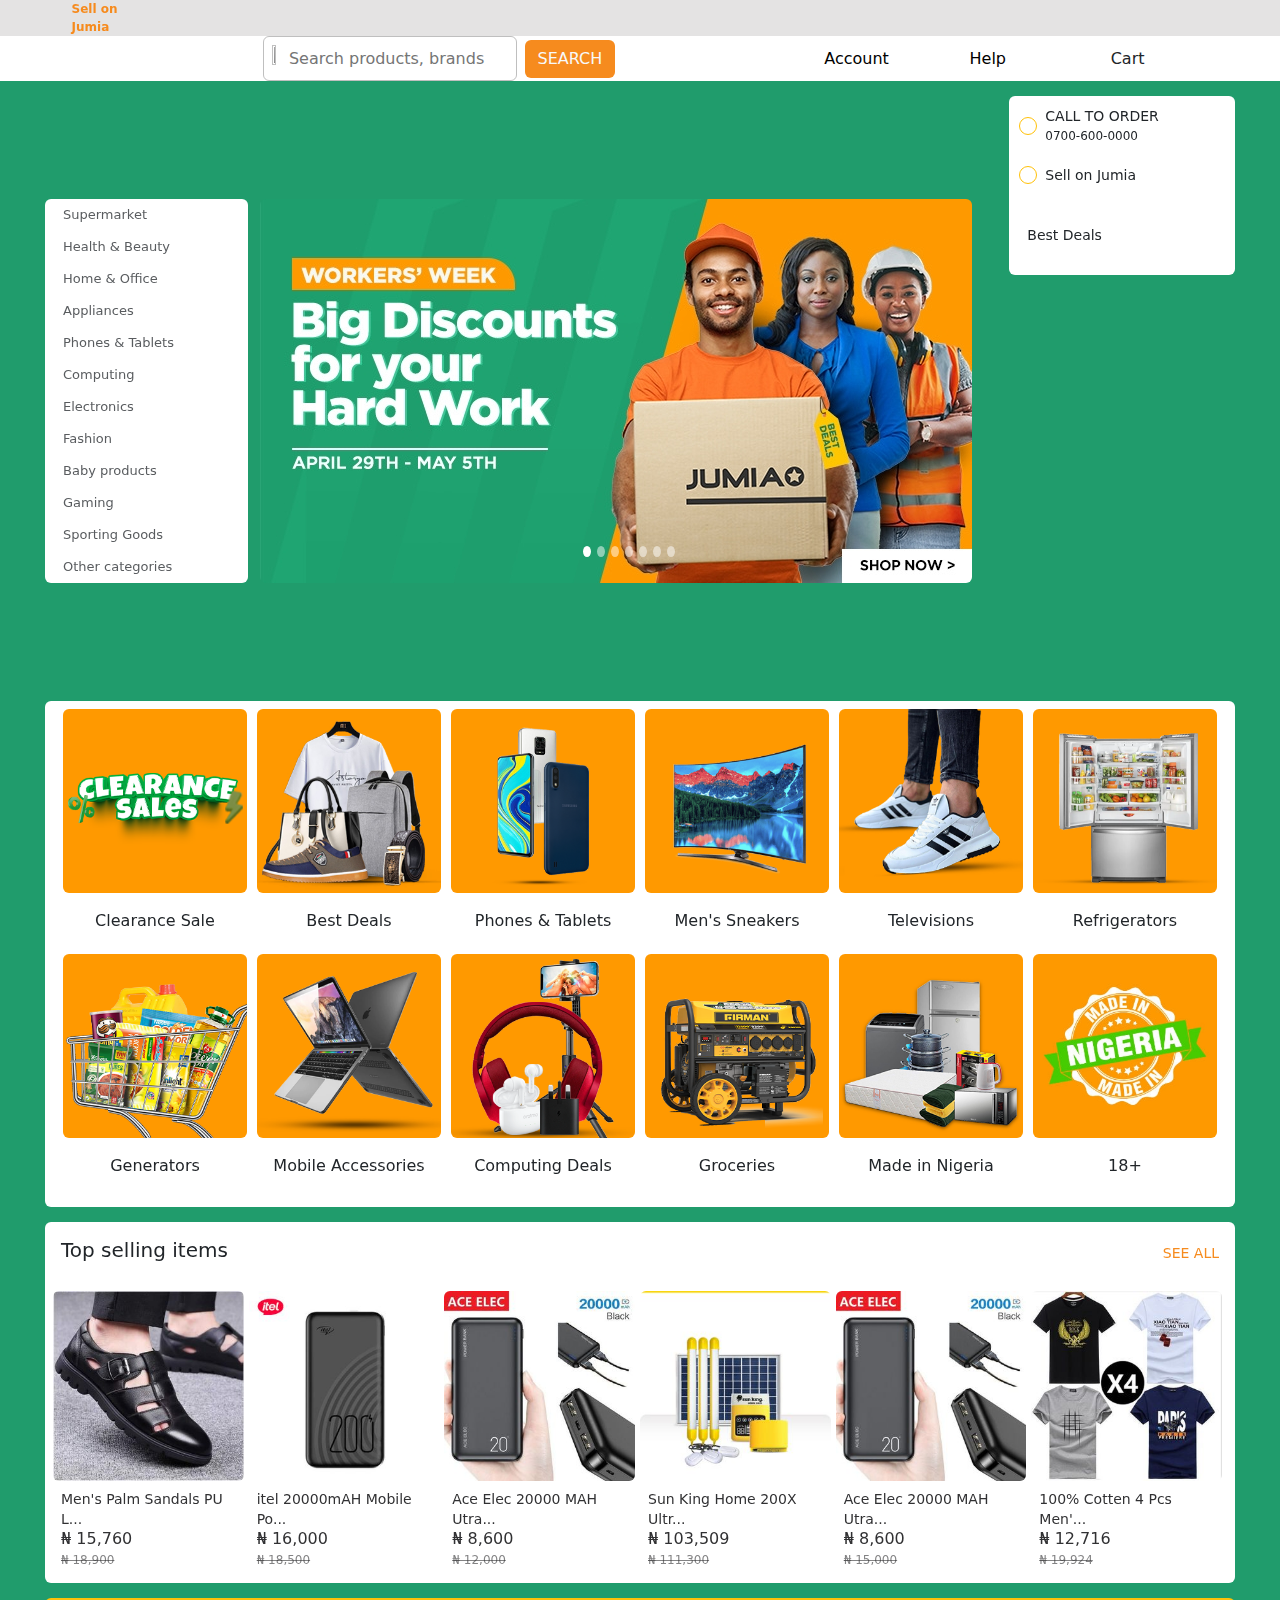
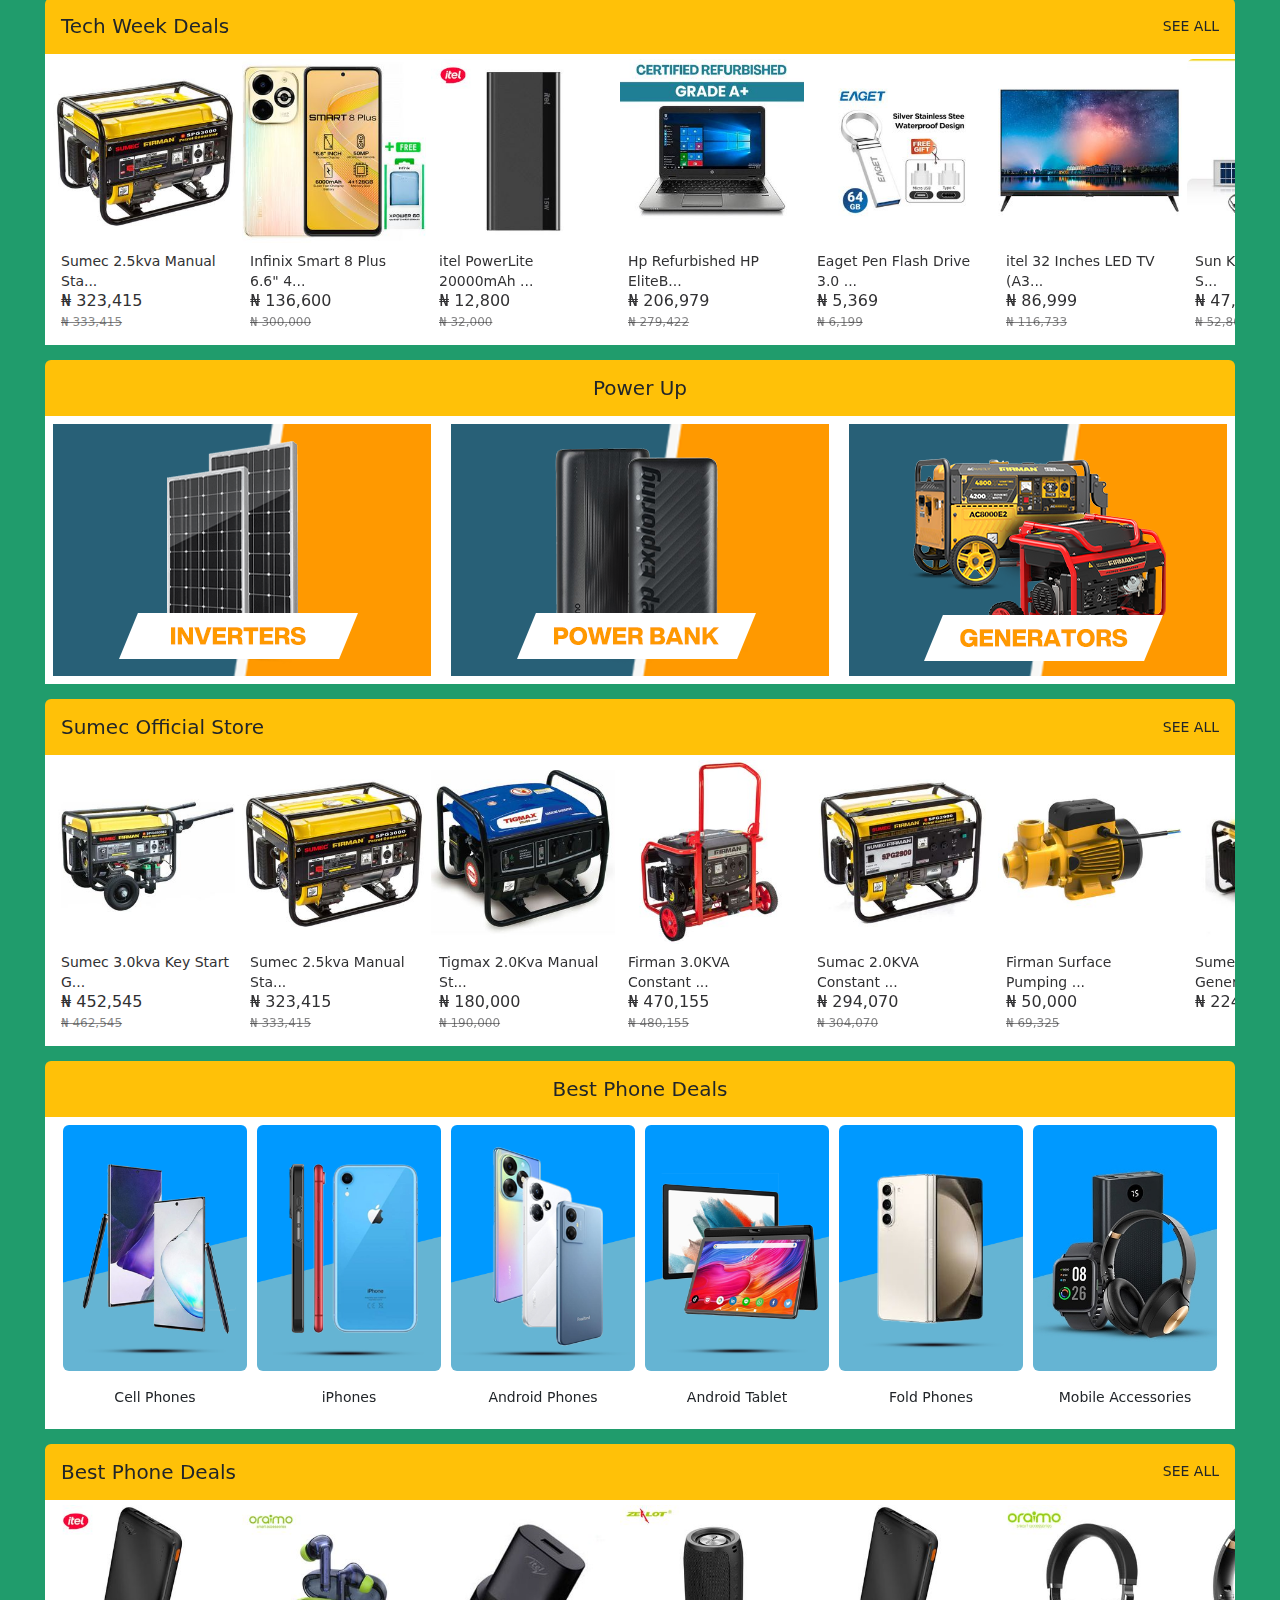
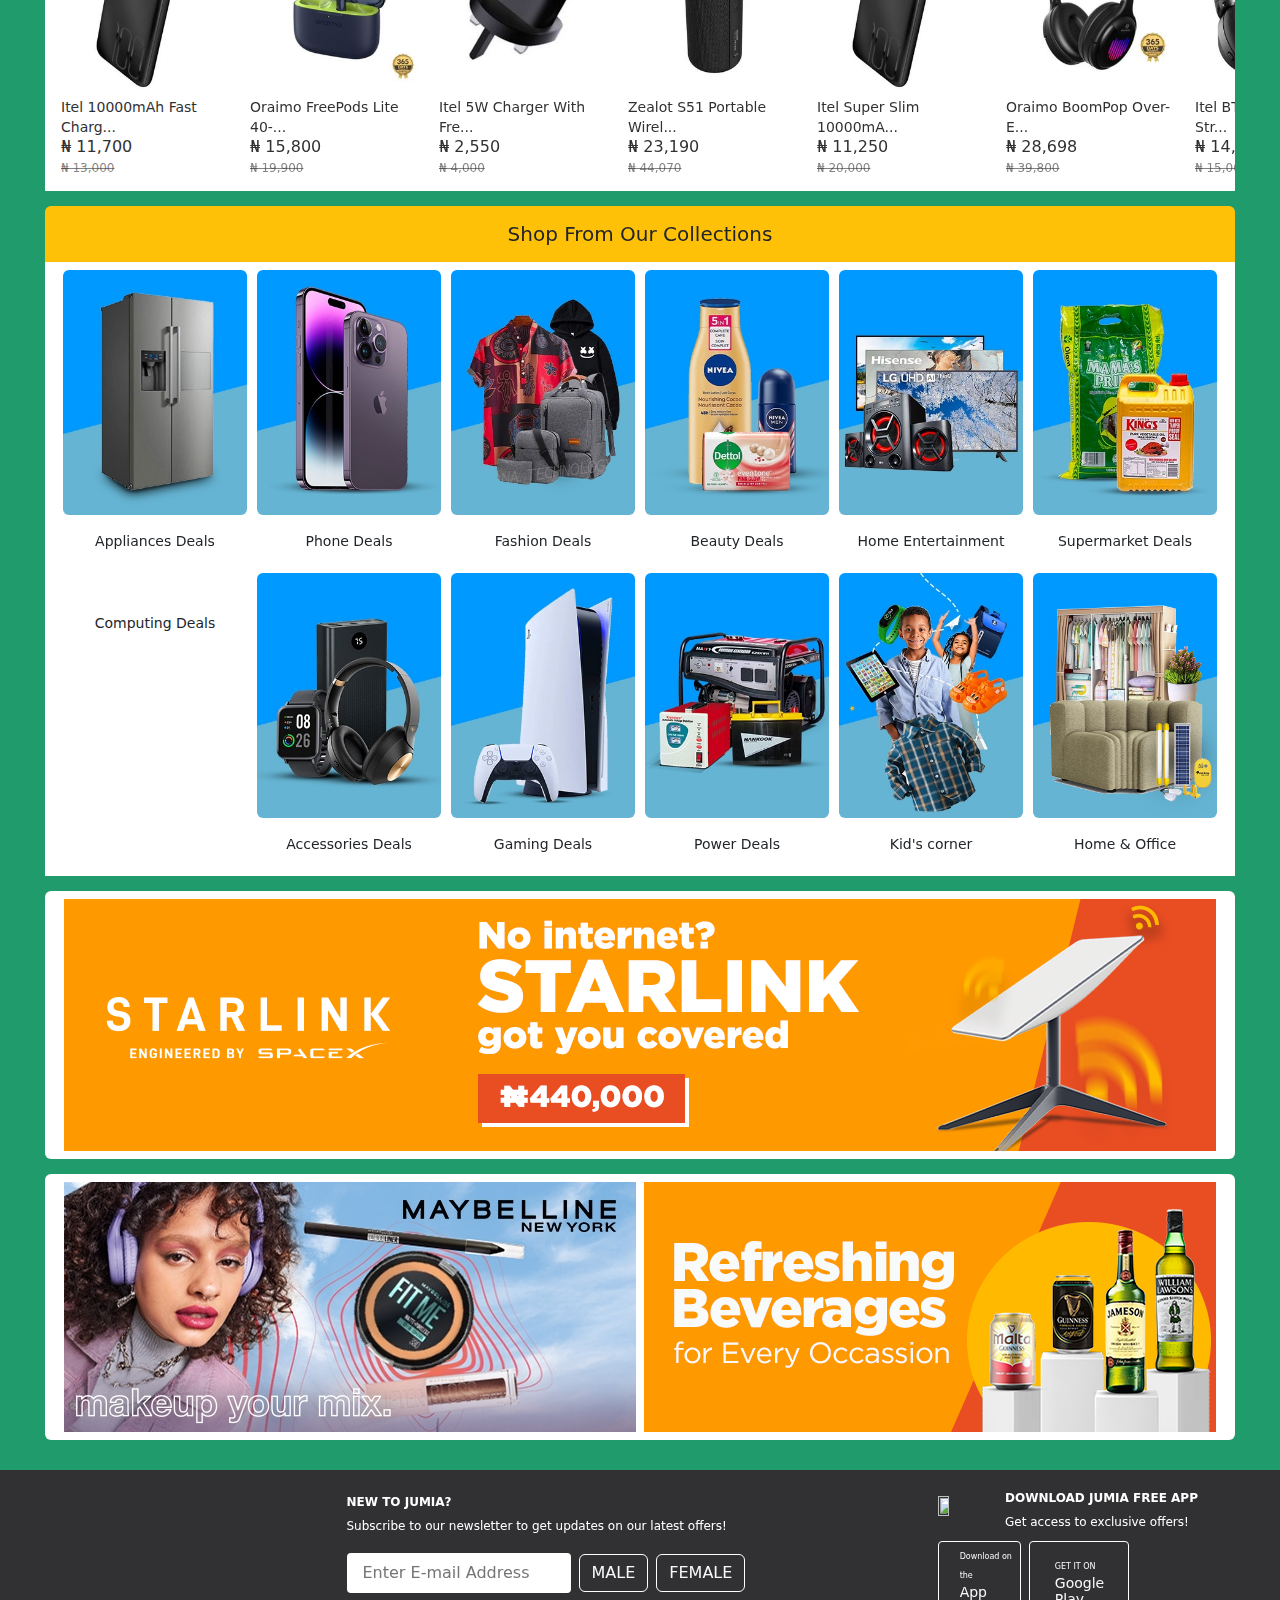
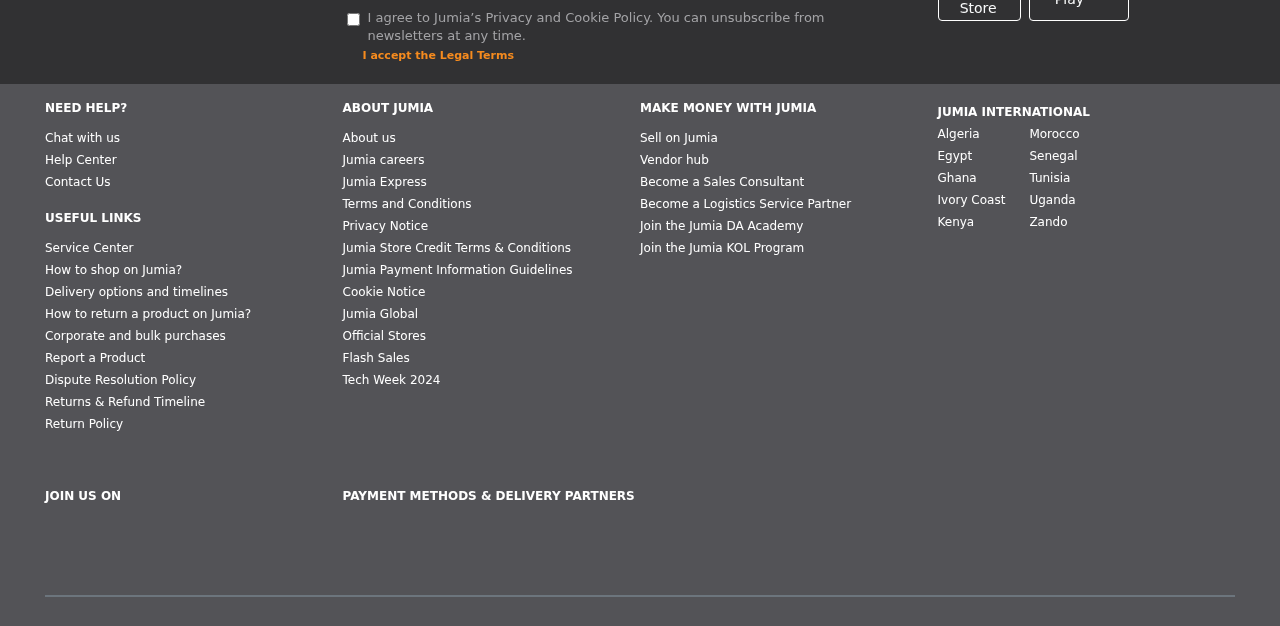
==== commit 3ebf1309: "all template" ====
--- a/index.html
+++ b/index.html
@@ -5,6 +5,7 @@
     <meta name="viewport" content="width=device-width, initial-scale=1.0">
     <title>Jumia-clone</title>
     <link rel="stylesheet" href="style.css">
+    <link rel="stylesheet" href="responsiveness.css" media="max-width: 600px">
     <script src="https://kit.fontawesome.com/fab040517b.js" crossorigin="anonymous"></script>
     <link href="https://cdn.jsdelivr.net/npm/bootstrap@5.3.3/dist/css/bootstrap.min.css" rel="stylesheet"
      integrity="sha384-QWTKZyjpPEjISv5WaRU9OFeRpok6YctnYmDr5pNlyT2bRjXh0JMhjY6hW+ALEwIH" crossorigin="anonymous">
@@ -12,22 +13,25 @@
 <body>
     <nav id="topNav" class="d-flex align-items-center px-5">
         <div>
-            <a href="" class="mx-3 link-offset-1-hover link-underline-warning link-underline-opacity-0 link-underline-opacity-75-hover d-flex align-items-center"> <img class="me-1 img-fluid" src="jumia-icon-removebg-preview.png" alt=""> Sell on Jumia</a>
+            <a href="./marketplaceVendor.html" class="mx-3 link-offset-1-hover link-underline-warning link-underline-opacity-0 link-underline-opacity-75-hover d-flex align-items-center">
+                <img class="me-1 img-fluid" src="./images/jumia-icon-removebg-preview.png" alt="">
+                <span>Sell on Jumia</span>
+            </a>
         </div>
         <div id="payLogo" class="d-flex justify-content-center align-items-center">
-            <img class="mx-1 img-fluid" id="logoOne" src="jumia-logo-removebg-preview.png" alt="">
-            <img class="mx-1 img-fluid" id="logoTwo" src="jumia-pay-logo-removebg-preview.png" alt="">
+            <img class="mx-1 img-fluid" id="logoOne" src="./images/jumia-logo-removebg-preview.png" alt="">
+            <img class="mx-1 img-fluid" id="logoTwo" src="./images/jumia-pay-logo-removebg-preview.png" alt="">
         </div>
     </nav>
     <nav id="nav2" class="navbar navbar-expand-lg bg-body px-4 py-0">
         <div class="container-fluid d-flex align-items-center justify-content-around">
           <div>
-            <img id="logo" class="img-fluid" src="jumia-logo-removebg-preview.png" alt="">
+            <img id="logo" class="img-fluid" src="./images/jumia-logo-removebg-preview.png" alt="">
           </div>
           <div class="d-flex justify-content-between align-items-center w-75" id="navbarSupportedContent">
                 <div class="d-flex align-items-center">
                     <div class="border border-black border-opacity-25 p-2 d-flex align-items-center rounded-2 me-2">
-                        <img id="searchIcon" class="img-fluid" src="jumia-search-icon-removebg-preview.png" alt="">
+                        <img id="searchIcon" class="img-fluid" src="./images/jumia-search-icon-removebg-preview.png" alt="">
                         <input class="border border-0 w-100 bg-transparent mx-2" type="search" placeholder="Search products, brands and categories" aria-label="Search">
                     </div>
                     <button id="searchBtn" class="btn text-light" type="submit">SEARCH</button>
@@ -76,7 +80,7 @@
                             <button class="dropBtn rounded-2 m-3">LIVE CHAT</button>
                         </ul>
                     </div>
-                    <a class="link-dark mx-3 link-offset-1-hover link-underline-opacity-0 d-flex align-items-center" href="#">
+                    <a class="link-dark mx-3 link-offset-1-hover link-underline-opacity-0 d-flex align-items-center" href="./cartPage.html">
                         <i class="fa-solid fa-cart-shopping"></i>
                         <span class="mx-2">Cart</span>
                     </a>
@@ -85,9 +89,9 @@
         </div>
     </nav>
 
-    <section>
+    <section id="section">
         <div class="d-flex align-items-center justify-content-between w-100" id="firstSection">
-            <div class="bg-light rounded-2" id="firstSectionLeft">
+            <div class="bg-white rounded-2" id="firstSectionLeft">
                 <ul class="">
                     <li id="supermarket"><a class="link-dark link-opacity-75 link-underline-opacity-0" href=""><i class="fa-solid fa-apple-whole"></i><span class="p-2">Supermarket</span></a></li>
                     <li><a class="link-dark link-opacity-75 link-underline-opacity-0" href=""><i class="fa-regular fa-eye"></i><span class="p-2">Health & Beauty</span></a></li>
@@ -103,7 +107,7 @@
                     <li><a class="link-dark link-opacity-75 link-underline-opacity-0" href=""><i class="fa-solid fa-ellipsis"></i><span class="p-2">Other categories</span></a></li>
                 </ul>
             </div>
-            <div id="firstSectionDropDown" class="bg-light p-3 pb-0 d-flex justify-content-between rounded-end">
+            <!-- <div id="firstSectionDropDown" class="bg-white p-3 pb-0 d-flex justify-content-between rounded-end">
                     <div class="" style="width: 32%;">
                         <a class="nav-link" href=""><h6>FOOD CARDBOARD</h6></a>
                         <div id="line"></div>
@@ -149,7 +153,7 @@
                         <a class="nav-link" href="">Bottle Feeding</a>
                         <a class="nav-link" href="">Wipes & Refills</a>
                     </div>
-            </div>
+            </div> -->
             <div id="carouselExampleSlidesOnly" class="container-fluid carousel slide carousel-fade" data-bs-ride="carousel" data-bs-interval="7000">
                 <div class="carousel-indicators">
                     <button id="carouselBtn" type="button" data-bs-target="#carouselExampleIndicators" data-bs-slide-to="0" class="active rounded-circle" aria-current="true" aria-label="Slide 1"></button>
@@ -159,53 +163,47 @@
                     <button id="carouselBtn" type="button" data-bs-target="#carouselExampleIndicators" data-bs-slide-to="4" class="rounded-circle" aria-label="Slide 5"></button>
                     <button id="carouselBtn" type="button" data-bs-target="#carouselExampleIndicators" data-bs-slide-to="5" class="rounded-circle" aria-label="Slide 6"></button>
                     <button id="carouselBtn" type="button" data-bs-target="#carouselExampleIndicators" data-bs-slide-to="6" class="rounded-circle" aria-label="Slide 7"></button>
-                    <button id="carouselBtn" type="button" data-bs-target="#carouselExampleIndicators" data-bs-slide-to="7" class="rounded-circle" aria-label="Slide 8"></button>
                 </div>
                 <div class="carousel-inner">
                   <div class="carousel-item active">
                     <a href="">
-                        <img src="https://ng.jumia.is/cms/0-5-TechWeek/2024/generic/Desktop_Homepage_Slider__712x384.png" class="img-fluid rounded-2" alt="">
+                        <img src="./images/carousel 1.jpg" class="img-fluid rounded-2" alt="">
                     </a>
                   </div>
                   <div class="carousel-item">
                     <a href="">
-                        <img src="https://ng.jumia.is/cms/0-1-weekly-cps/0-2024/Week_10/IWD/IWD_SLIDER/Deals_for_women_712x384.png" class="img-fluid rounded-2" alt="">
+                        <img src="./images/carousel 2.jpg" class="img-fluid rounded-2" alt="">
                     </a>
                   </div>
                   <div class="carousel-item">
                     <a href="">
-                        <img src="https://ng.jumia.is/cms/0-1-initiatives/flashsale/2023/Slider.png" class="img-fluid rounded-2" alt="">
+                        <img src="./images/carousel 3.jpg" class="img-fluid rounded-2" alt="">
                     </a>
                   </div>
                   <div class="carousel-item">
                     <a href="">
-                        <img src="https://ng.jumia.is/cms/0-1-weekly-cps/0-2024/0-1Advertising/MARCH/Nivea/NIVEA_RAMA-712X384.jpg" class="img-fluid rounded-2" alt="">
+                        <img src="./images/carousel 4.jpg" class="img-fluid rounded-2" alt="">
                     </a>
                   </div>
                   <div class="carousel-item">
                     <a href="">
-                        <img src="https://ng.jumia.is/cms/0-1-weekly-cps/0-2024/0-1Advertising/MARCH/XIAOMI/712.jpg" class="img-fluid rounded-2" alt="">
+                        <img src="./images/carousel 5.jpg" class="img-fluid rounded-2" alt="">
                     </a>
                   </div>
                   <div class="carousel-item">
                     <a href="">
-                        <img src="https://ng.jumia.is/cms/0-1-weekly-cps/0-2024/Week_10/RAMADAN/slider-ramadan.jpg" class="img-fluid rounded-2" alt="">
+                        <img src="./images/carousel 6.jpg" class="img-fluid rounded-2" alt="">
                     </a>
                   </div>
                   <div class="carousel-item">
                     <a href="">
-                        <img src="https://ng.jumia.is/cms/0-1-initiatives/jumia-global/2024/MARCH/CPR/712x384.png" class="img-fluid rounded-2" alt="">
+                        <img src="./images/carousel 7.jpg" class="img-fluid rounded-2" alt="">
                     </a>
                   </div>
-                  <div class="carousel-item">
-                    <a href="">
-                        <img src="https://ng.jumia.is/cms/0-1-initiatives/jumia-pay/2024/Providous/712_X_384-jpay.png" class="img-fluid rounded-2" alt="">
-                    </a>
-                  </div>
                 </div>
             </div>
             <div id="firstSectionRight" class="d-flex flex-column justify-content-between">
-                <div id="firstSectionRightTop" class="bg-light rounded-2">
+                <div id="firstSectionRightTop" class="bg-white rounded-2">
                     <div class="d-flex align-items-center">
                         <i class="fa-solid fa-phone border border-warning p-2 rounded-circle"></i>
                         <div class="lh-base mx-2">
@@ -214,7 +212,7 @@
                         </div>
                     </div>
                     <div class="d-flex align-items-center">
-                        <a class="d-flex align-items-center nav-link" href="">
+                        <a class="d-flex align-items-center nav-link" href="./vendorSign-upPage.html">
                             <i class="fa-solid fa-shop border border-warning p-2 rounded-circle"></i>
                             <p id="firstSectionRightP" class="m-0 mx-2">Sell on Jumia</p>
                         </a>
@@ -227,16 +225,16 @@
                 </div>
                 <div>
                     <a href="">
-                        <img class="img-fluid rounded-2" src="https://ng.jumia.is/cms/0-1-initiatives/jforce/2024/shop_earn.png" alt="">
-                    </a>
-                </div>
-            </div>
-        </div>
-
-        <div id="secondSection" class="bg-light p-2 d-flex flex-wrap justify-content-evenly rounded-2">
+                        <img class="img-fluid rounded-2" src="./images/jumia-right-image.png" alt="">
+                    </a>
+                </div>
+            </div>
+        </div>
+
+        <div id="secondSection" class="bg-white p-2 d-flex flex-wrap justify-content-evenly rounded-2">
             <div class="card border border-0" id="cardHover" style="width: 11.5rem; margin-bottom: 5px;">
                 <a class="nav-link" href="">
-                    <img src="https://ng.jumia.is/cms/0-5-TechWeek/2024/Category-Freelink/Homepage-thumbnails/clearance.jpg" class="card-img-top rounded-2 img-fluid" alt="">
+                    <img src="./images/sec2 one.png" class="card-img-top rounded-2 img-fluid" alt="">
                     <div class="card-body">
                         <p class="card-text text-center">Clearance Sale</p>
                     </div>
@@ -244,7 +242,7 @@
             </div>
             <div class="card border border-0" id="cardHover" style="width: 11.5rem; margin-bottom: 5px;">
                 <a class="nav-link" href="">
-                    <img src="https://ng.jumia.is/cms/0-5-TechWeek/2024/Category-Freelink/Homepage-thumbnails/global.jpg" class="card-img-top rounded-2 img-fluid" alt="">
+                    <img src="./images/sec2 two.png" class="card-img-top rounded-2 img-fluid" alt="">
                     <div class="card-body">
                     <p class="card-text text-center">Best Deals</p>
                     </div>
@@ -252,7 +250,7 @@
             </div>
             <div class="card border border-0" id="cardHover" style="width: 11.5rem; margin-bottom: 5px;">
                 <a class="nav-link" href="">
-                    <img src="https://ng.jumia.is/cms/0-5-TechWeek/2024/Category-Freelink/Homepage-thumbnails/phones-tablet.jpg" class="card-img-top rounded-2 img-fluid" alt="">
+                    <img src="./images/sec2 three.png" class="card-img-top rounded-2 img-fluid" alt="">
                     <div class="card-body">
                     <p class="card-text text-center">Phones & Tablets</p>
                     </div>
@@ -260,7 +258,7 @@
             </div>
             <div class="card border border-0" id="cardHover" style="width: 11.5rem; margin-bottom: 5px;">
                 <a class="nav-link" href="">
-                    <img src="https://ng.jumia.is/cms/0-5-TechWeek/2024/Category-Freelink/Homepage-thumbnails/sneakers.jpg" class="card-img-top rounded-2 img-fluid" alt="">
+                    <img src="./images/sec2 four.png" class="card-img-top rounded-2 img-fluid" alt="">
                     <div class="card-body">
                     <p class="card-text text-center">Men's Sneakers</p>
                     </div>
@@ -268,7 +266,7 @@
             </div>
             <div class="card border border-0" id="cardHover" style="width: 11.5rem; margin-bottom: 5px;">
                 <a class="nav-link" href="">
-                    <img src="https://ng.jumia.is/cms/0-5-TechWeek/2024/Category-Freelink/Homepage-thumbnails/televisions.jpg" class="card-img-top rounded-2 img-fluid" alt="">
+                    <img src="./images/sec2 five.png" class="card-img-top rounded-2 img-fluid" alt="">
                     <div class="card-body">
                     <p class="card-text text-center">Televisions</p>
                     </div>
@@ -276,7 +274,7 @@
             </div>
             <div class="card border border-0" id="cardHover" style="width: 11.5rem; margin-bottom: 5px;">
                 <a class="nav-link" href="">
-                    <img src="https://ng.jumia.is/cms/0-5-TechWeek/2024/Category-Freelink/Homepage-thumbnails/refrigerator.jpg" class="card-img-top rounded-2 img-fluid" alt="">
+                    <img src="./images/sec2 six.png" class="card-img-top rounded-2 img-fluid" alt="">
                     <div class="card-body">
                     <p class="card-text text-center">Refrigerators</p>
                     </div>
@@ -284,7 +282,7 @@
             </div>
             <div class="card border border-0" id="cardHover" style="width: 11.5rem; margin-bottom: 5px;">
                 <a class="nav-link" href="">
-                    <img src="https://ng.jumia.is/cms/0-5-TechWeek/2024/Category-Freelink/Homepage-thumbnails/generators.jpg" class="card-img-top rounded-2 img-fluid" alt="">
+                    <img src="./images/sec2 seven.png" class="card-img-top rounded-2 img-fluid" alt="">
                     <div class="card-body">
                     <p class="card-text text-center">Generators</p>
                     </div>
@@ -292,7 +290,7 @@
             </div>
             <div class="card border border-0" id="cardHover" style="width: 11.5rem; margin-bottom: 5px;">
                 <a class="nav-link" href="">
-                    <img src="https://ng.jumia.is/cms/0-5-TechWeek/2024/Category-Freelink/Homepage-thumbnails/mobile-accessories.jpg" class="card-img-top rounded-2 img-fluid" alt="">
+                    <img src="./images/sec2 eight.png" class="card-img-top rounded-2 img-fluid" alt="">
                     <div class="card-body">
                     <p class="card-text text-center">Mobile Accessories</p>
                     </div>
@@ -300,7 +298,7 @@
             </div>
             <div class="card border border-0" id="cardHover" style="width: 11.5rem; margin-bottom: 5px;">
                 <a class="nav-link" href="">
-                    <img src="https://ng.jumia.is/cms/0-5-TechWeek/2024/Category-Freelink/Homepage-thumbnails/computing.jpg" class="card-img-top rounded-2 img-fluid" alt="">
+                    <img src="./images/sec2 nine.png" class="card-img-top rounded-2 img-fluid" alt="">
                     <div class="card-body">
                     <p class="card-text text-center">Computing Deals</p>
                     </div>
@@ -308,7 +306,7 @@
             </div>
             <div class="card border border-0" id="cardHover" style="width: 11.5rem; margin-bottom: 5px;">
                 <a class="nav-link" href="">
-                    <img src="https://ng.jumia.is/cms/0-5-TechWeek/2024/Category-Freelink/Homepage-thumbnails/groceries.jpg" class="card-img-top rounded-2 img-fluid" alt="">
+                    <img src="./images/sec2 ten.png" class="card-img-top rounded-2 img-fluid" alt="">
                     <div class="card-body">
                     <p class="card-text text-center">Groceries</p>
                     </div>
@@ -316,7 +314,7 @@
             </div>
             <div class="card border border-0" id="cardHover" style="width: 11.5rem; margin-bottom: 5px;">
                 <a class="nav-link" href="">
-                    <img src="https://ng.jumia.is/cms/0-5-TechWeek/2024/Category-Freelink/Homepage-thumbnails/made-in-nigeria.jpg" class="card-img-top rounded-2 img-fluid" alt="">
+                    <img src="./images/sec2 eleven.png" class="card-img-top rounded-2 img-fluid" alt="">
                     <div class="card-body">
                     <p class="card-text text-center">Made in Nigeria</p>
                     </div>
@@ -324,7 +322,7 @@
             </div>
             <div class="card border border-0" id="cardHover" style="width: 11.5rem; margin-bottom: 5px;">
                 <a class="nav-link" href="">
-                    <img src="https://ng.jumia.is/cms/0-5-TechWeek/2024/Category-Freelink/Homepage-thumbnails/unnamed.jpg" class="card-img-top rounded-2 img-fluid" alt="">
+                    <img src="./images/sec2 twelve.jpg" class="card-img-top rounded-2 img-fluid" alt="">
                     <div class="card-body">
                     <p class="card-text text-center">18+</p>
                     </div>
@@ -332,27 +330,15 @@
             </div>
         </div>
 
-        <div id="thirdSection" class="rounded-2">
-            <h5 class="p-2 px-3 text-center">Offers Not To Be Missed</h5>
-            <div class="p-2 bg-light d-flex align-items-center justify-content-between">
-                <a href="">
-                    <img class="img-fluid" src="https://ng.jumia.is/cms/0-5-TechWeek/2024/Brand-days/TECNO/Desktop_Double_banner_572px_x250px-1.png" alt="">
-                </a>
-                <a href="">
-                    <img class="img-fluid" src="https://ng.jumia.is/cms/0-5-TechWeek/2024/Brand-partners/SunKing/572_x_250_sunking.png" alt="">
-                </a>
-            </div>
-        </div>
-
-        <div id="sectionFour" class="rounded-2 bg-light">
+        <div id="sectionFour" class="rounded-2 bg-white">
             <div class="d-flex justify-content-between align-items-center px-3">
                 <h5 class="py-3">Top selling items</h5>
                 <a id="seeAllLink" class="link-underline link-underline-opacity-0 fw-medium" href="">SEE ALL <i class="fa-solid fa-angle-right"></i></a>
             </div>
             <div id="sectionFourDiv" class="px-2 d-flex justify-content-evenly">
-                <div class="card border border-0 sectionFourDivs" id="cardHover">
-                    <a class="nav-link" href="">
-                        <img src="https://ng.jumia.is/unsafe/fit-in/300x300/filters:fill(white)/product/26/6512971/1.jpg?1435" class="card-img-top rounded-2 img-fluid" alt="">
+                <div onclick="showDescription(0)" class="card border border-0 sectionFourDivs" id="cardHover">
+                    <a class="nav-link" href="">
+                        <img src="./images/sec4 one.jpg" class="card-img-top rounded-2 img-fluid" alt="">
                         <div class="card-body details">
                             <p class="card-text">Men's Palm Sandals PU L...</p>
                             <b>₦ 15,760</b> <br>
@@ -362,7 +348,7 @@
                 </div>
                 <div class="card border border-0 sectionFourDivs" id="cardHover">
                     <a class="nav-link" href="">
-                        <img src="https://ng.jumia.is/unsafe/fit-in/300x300/filters:fill(white)/product/51/7737652/1.jpg?0565" class="card-img-top rounded-2 img-fluid" alt="">
+                        <img src="./images/sec4 two.jpg" class="card-img-top rounded-2 img-fluid" alt="">
                         <div class="card-body details">
                             <p class="card-text">itel 20000mAH Mobile Po...</p>
                             <b>₦ 16,000</b> <br>
@@ -372,7 +358,7 @@
                 </div>
                 <div class="card border border-0 sectionFourDivs" id="cardHover">
                     <a class="nav-link" href="">
-                        <img src="https://ng.jumia.is/unsafe/fit-in/300x300/filters:fill(white)/product/31/6704752/1.jpg?2823" class="card-img-top rounded-2 img-fluid" alt="">
+                        <img src="./images/sec4 three.jpg" class="card-img-top rounded-2 img-fluid" alt="">
                         <div class="card-body details">
                             <p class="card-text">Ace Elec 20000 MAH Utra...</p>
                             <b>₦ 8,600</b> <br>
@@ -382,7 +368,7 @@
                 </div>
                 <div class="card border border-0 sectionFourDivs" id="cardHover">
                     <a class="nav-link" href="">
-                        <img src="https://ng.jumia.is/unsafe/fit-in/300x300/filters:fill(white)/product/68/0008722/1.jpg?6238" class="card-img-top rounded-2 img-fluid" alt="">
+                        <img src="./images/sec4 four.jpg" class="card-img-top rounded-2 img-fluid" alt="">
                         <div class="card-body details">
                             <p class="card-text">Sun King Home 200X Ultr...</p>
                             <b>₦ 103,509</b> <br>
@@ -392,7 +378,7 @@
                 </div>
                 <div class="card border border-0 sectionFourDivs" id="cardHover">
                     <a class="nav-link" href="">
-                        <img src="https://ng.jumia.is/unsafe/fit-in/300x300/filters:fill(white)/product/02/3088932/1.jpg?3620" class="card-img-top rounded-2 img-fluid" alt="">
+                        <img src="./images/sec4 five.jpg" class="card-img-top rounded-2 img-fluid" alt="">
                         <div class="card-body details">
                             <p class="card-text">Ace Elec 20000 MAH Utra...</p>
                             <b>₦ 8,600</b> <br>
@@ -402,101 +388,11 @@
                 </div>
                 <div class="card border border-0 sectionFourDivs" id="cardHover">
                     <a class="nav-link" href="">
-                        <img src="https://ng.jumia.is/unsafe/fit-in/300x300/filters:fill(white)/product/25/461213/1.jpg?6331" class="card-img-top rounded-2 img-fluid" alt="">
+                        <img src="./images/sec4 six.jpg" class="card-img-top rounded-2 img-fluid" alt="">
                         <div class="card-body details">
                             <p class="card-text">100% Cotten 4 Pcs Men'...</p>
                             <b>₦ 12,716</b> <br>
                             <span>₦ 19,924</span>
-                        </div>
-                    </a>
-                </div>
-                <div class="card border border-0 sectionFourDivs" id="cardHover">
-                    <a class="nav-link" href="">
-                        <img src="https://ng.jumia.is/unsafe/fit-in/300x300/filters:fill(white)/product/08/5007252/1.jpg?9728" class="card-img-top rounded-2 img-fluid" alt="">
-                        <div class="card-body details">
-                            <p class="card-text">S20 Wireless Bluetooth E...</p>
-                            <b>₦ 7,799</b> <br>
-                            <span>₦ 13,335</span>
-                        </div>
-                    </a>
-                </div>
-                <div class="card border border-0 sectionFourDivs" id="cardHover">
-                    <a class="nav-link" href="">
-                        <img src="https://ng.jumia.is/unsafe/fit-in/300x300/filters:fill(white)/product/42/786456/1.jpg?0173" class="card-img-top rounded-2 img-fluid" alt="">
-                        <div class="card-body details">
-                            <p class="card-text">QUBO SP510 5" 1GB RA...</p>
-                            <b>₦ 32,990</b> <br>
-                            <span>₦ 58,850</span>
-                        </div>
-                    </a>
-                </div>
-                <div class="card border border-0 sectionFourDivs" id="cardHover">
-                    <a class="nav-link" href="">
-                        <img src="https://ng.jumia.is/unsafe/fit-in/300x300/filters:fill(white)/product/68/9023002/1.jpg?3955" class="card-img-top rounded-2 img-fluid" alt="">
-                        <div class="card-body details">
-                            <p class="card-text">2 in 1 Men's Short Sleev...</p>
-                            <b>₦ 6,776 - ₦ 7,770</b> <br>
-                            <span>₦ 15,000</span>
-                        </div>
-                    </a>
-                </div>
-                <div class="card border border-0 sectionFourDivs" id="cardHover">
-                    <a class="nav-link" href="">
-                        <img src="https://ng.jumia.is/unsafe/fit-in/300x300/filters:fill(white)/product/88/9918942/1.jpg?9802" class="card-img-top rounded-2 img-fluid" alt="">
-                        <div class="card-body details">
-                            <p class="card-text">Comfortable Light Weigh...</p>
-                            <b>₦ 15,500</b> <br>
-                            <span>₦ 18,500</span>
-                        </div>
-                    </a>
-                </div>
-                <div class="card border border-0 sectionFourDivs" id="cardHover">
-                    <a class="nav-link" href="">
-                        <img src="https://ng.jumia.is/unsafe/fit-in/300x300/filters:fill(white)/product/64/986649/1.jpg?6655" class="card-img-top rounded-2 img-fluid" alt="">
-                        <div class="card-body details">
-                            <p class="card-text">T-Shirts +Shorts 100% Co...</p>
-                            <b>₦ 6,996 - ₦ 7,950</b> <br>
-                            <span>₦ 10,592</span>
-                        </div>
-                    </a>
-                </div>
-                <div class="card border border-0 sectionFourDivs" id="cardHover">
-                    <a class="nav-link" href="">
-                        <img src="https://ng.jumia.is/unsafe/fit-in/300x300/filters:fill(white)/product/50/5826301/1.jpg?1778" class="card-img-top rounded-2 img-fluid" alt="">
-                        <div class="card-body details">
-                            <p class="card-text">Nexus 18 Inch Standing F...</p>
-                            <b>₦ 25,200</b> <br>
-                            <span>₦ 45,200</span>
-                        </div>
-                    </a>
-                </div>
-                <div class="card border border-0 sectionFourDivs" id="cardHover">
-                    <a class="nav-link" href="">
-                        <img src="https://ng.jumia.is/unsafe/fit-in/300x300/filters:fill(white)/product/79/3012041/1.jpg?6275" class="card-img-top rounded-2 img-fluid" alt="">
-                        <div class="card-body details">
-                            <p class="card-text">2024 Men's Fashion Casu...</p>
-                            <b>₦ 13,335</b> <br>
-                            <span>₦ 22,360</span>
-                        </div>
-                    </a>
-                </div>
-                <div class="card border border-0 sectionFourDivs" id="cardHover">
-                    <a class="nav-link" href="">
-                        <img src="https://ng.jumia.is/unsafe/fit-in/300x300/filters:fill(white)/product/27/6931721/1.jpg?8750" class="card-img-top rounded-2 img-fluid" alt="">
-                        <div class="card-body details">
-                            <p class="card-text">Oraimo 20000mAH Powe...</p>
-                            <b>₦ 18,000</b> <br>
-                            <span>₦ 38,980</span>
-                        </div>
-                    </a>
-                </div>
-                <div class="card border border-0 sectionFourDivs" id="cardHover">
-                    <a class="nav-link" href="">
-                        <img src="https://ng.jumia.is/unsafe/fit-in/300x300/filters:fill(white)/product/57/980539/1.jpg?0542" class="card-img-top rounded-2 img-fluid" alt="">
-                        <div class="card-body details">
-                            <p class="card-text">2024 Men's All-match Bri...</p>
-                            <b>₦ 16,700</b> <br>
-                            <span>₦ 25,976</span>
                         </div>
                     </a>
                 </div>
@@ -508,10 +404,10 @@
                 <h5 class="py-2 pt-3">Tech Week Deals</h5>
                 <a id="seeAllLink" class="link-dark link-underline-opacity-0 fw-medium" href="">SEE ALL <i class="fa-solid fa-angle-right"></i></a>
             </div>
-            <div id="sectionFiveDiv" class="px-2 bg-light d-flex justify-content-evenly">
+            <div id="sectionFiveDiv" class="px-2 bg-white d-flex justify-content-evenly">
                 <div class="card border border-0 sectionFourDivs" id="cardHover">
                     <a class="nav-link" href="">
-                        <img src="https://ng.jumia.is/unsafe/fit-in/300x300/filters:fill(white)/product/77/4077722/1.jpg?6971" class="card-img-top rounded-2 img-fluid" alt="">
+                        <img src="./images/sec5 one.jpg" class="card-img-top rounded-2 img-fluid" alt="">
                         <div class="card-body details">
                             <p class="card-text">Sumec 2.5kva Manual Sta...</p>
                             <b>₦ 323,415</b> <br>
@@ -521,7 +417,7 @@
                 </div>
                 <div class="card border border-0 sectionFiveDivs" id="cardHover">
                     <a class="nav-link" href="">
-                        <img src="https://ng.jumia.is/unsafe/fit-in/300x300/filters:fill(white)/product/59/9118882/1.jpg?8730" class="card-img-top rounded-2 img-fluid" alt="">
+                        <img src="./images/sec5 two.jpg" class="card-img-top rounded-2 img-fluid" alt="">
                         <div class="card-body details">
                             <p class="card-text">Infinix Smart 8 Plus 6.6" 4...</p>
                             <b>₦ 136,600</b> <br>
@@ -531,7 +427,7 @@
                 </div>
                 <div class="card border border-0 sectionFiveDivs" id="cardHover">
                     <a class="nav-link" href="">
-                        <img src="https://ng.jumia.is/unsafe/fit-in/300x300/filters:fill(white)/product/89/0366082/1.jpg?0244" class="card-img-top rounded-2 img-fluid" alt="">
+                        <img src="./images/sec5 three.jpg" class="card-img-top rounded-2 img-fluid" alt="">
                         <div class="card-body details">
                             <p class="card-text">itel PowerLite 20000mAh ...</p>
                             <b>₦ 12,800</b> <br>
@@ -541,7 +437,7 @@
                 </div>
                 <div class="card border border-0 sectionFiveDivs" id="cardHover">
                     <a class="nav-link" href="">
-                        <img src="https://ng.jumia.is/unsafe/fit-in/300x300/filters:fill(white)/product/71/6404072/1.jpg?3679" class="card-img-top rounded-2 img-fluid" alt="">
+                        <img src="./images/sec5 four.jpg" class="card-img-top rounded-2 img-fluid" alt="">
                         <div class="card-body details">
                             <p class="card-text">Hp Refurbished HP EliteB...</p>
                             <b>₦ 206,979</b> <br>
@@ -551,7 +447,7 @@
                 </div>
                 <div class="card border border-0 sectionFiveDivs" id="cardHover">
                     <a class="nav-link" href="">
-                        <img src="https://ng.jumia.is/unsafe/fit-in/300x300/filters:fill(white)/product/01/4180352/1.jpg?2775" class="card-img-top rounded-2 img-fluid" alt="">
+                        <img src="./images/sec5 five.jpg" class="card-img-top rounded-2 img-fluid" alt="">
                         <div class="card-body details">
                             <p class="card-text">Eaget Pen Flash Drive 3.0 ...</p>
                             <b>₦ 5,369</b> <br>
@@ -561,7 +457,7 @@
                 </div>
                 <div class="card border border-0 sectionFiveDivs" id="cardHover">
                     <a class="nav-link" href="">
-                        <img src="https://ng.jumia.is/unsafe/fit-in/300x300/filters:fill(white)/product/94/5031362/1.jpg?0002" class="card-img-top rounded-2 img-fluid" alt="">
+                        <img src="./images/sec5 six.jpg" class="card-img-top rounded-2 img-fluid" alt="">
                         <div class="card-body details">
                             <p class="card-text">itel 32 Inches LED TV (A3...</p>
                             <b>₦ 86,999</b> <br>
@@ -571,7 +467,7 @@
                 </div>
                 <div class="card border border-0 sectionFiveDivs" id="cardHover">
                     <a class="nav-link" href="">
-                        <img src="https://ng.jumia.is/unsafe/fit-in/300x300/filters:fill(white)/product/98/5072912/1.jpg?5010" class="card-img-top rounded-2 img-fluid" alt="">
+                        <img src="./images/sec5 seven.jpg" class="card-img-top rounded-2 img-fluid" alt="">
                         <div class="card-body details">
                             <p class="card-text">Sun King Home 40 Plus S...</p>
                             <b>₦ 47,567</b> <br>
@@ -581,7 +477,7 @@
                 </div>
                 <div class="card border border-0 sectionFiveDivs" id="cardHover">
                     <a class="nav-link" href="">
-                        <img src="https://ng.jumia.is/unsafe/fit-in/300x300/filters:fill(white)/product/59/0681822/1.jpg?0947" class="card-img-top rounded-2 img-fluid" alt="">
+                        <img src="./images/sec5 eight.jpg" class="card-img-top rounded-2 img-fluid" alt="">
                         <div class="card-body details">
                             <p class="card-text">DIY Wall Clocks 3D Mirro...</p>
                             <b>₦ 3,570</b> <br>
@@ -591,7 +487,7 @@
                 </div>
                 <div class="card border border-0 sectionFiveDivs" id="cardHover">
                     <a class="nav-link" href="">
-                        <img src="https://ng.jumia.is/unsafe/fit-in/300x300/filters:fill(white)/product/02/3088932/1.jpg?3620" class="card-img-top rounded-2 img-fluid" alt="">
+                        <img src="./images/sec5 nine.jpg" class="card-img-top rounded-2 img-fluid" alt="">
                         <div class="card-body details">
                             <p class="card-text">Ace Elec 20000 MAH Utra...</p>
                             <b>₦ 8,600</b> <br>
@@ -601,7 +497,7 @@
                 </div>
                 <div class="card border border-0 sectionFiveDivs" id="cardHover">
                     <a class="nav-link" href="">
-                        <img src="https://ng.jumia.is/unsafe/fit-in/300x300/filters:fill(white)/product/83/4691251/1.jpg?8212" class="card-img-top rounded-2 img-fluid" alt="">
+                        <img src="./images/sec5 ten.jpg" class="card-img-top rounded-2 img-fluid" alt="">
                         <div class="card-body details">
                             <p class="card-text">Ps5 Controller Charger Fa...</p>
                             <b>₦ 14,326</b> <br>
@@ -611,7 +507,7 @@
                 </div>
                 <div class="card border border-0 sectionFiveDivs" id="cardHover">
                     <a class="nav-link" href="">
-                        <img src="https://ng.jumia.is/unsafe/fit-in/300x300/filters:fill(white)/product/62/9667422/1.jpg?2699" class="card-img-top rounded-2 img-fluid" alt="">
+                        <img src="./images/sec5 eleven.jpg" class="card-img-top rounded-2 img-fluid" alt="">
                         <div class="card-body details">
                             <p class="card-text">Ace Elec F9 Wireless Fing...</p>
                             <b>₦ 4,763</b> <br>
@@ -621,7 +517,7 @@
                 </div>
                 <div class="card border border-0 sectionFiveDivs" id="cardHover">
                     <a class="nav-link" href="">
-                        <img src="https://ng.jumia.is/unsafe/fit-in/300x300/filters:fill(white)/product/97/5982502/1.jpg?2300" class="card-img-top rounded-2 img-fluid" alt="">
+                        <img src="./images/sec5 twelve.jpg" class="card-img-top rounded-2 img-fluid" alt="">
                         <div class="card-body details">
                             <p class="card-text">Midea 173 Litres Double ...</p>
                             <b>₦ 195,499</b> <br>
@@ -631,7 +527,7 @@
                 </div>
                 <div class="card border border-0 sectionFiveDivs" id="cardHover">
                     <a class="nav-link" href="">
-                        <img src="https://ng.jumia.is/unsafe/fit-in/300x300/filters:fill(white)/product/88/2262392/1.jpg?5817" class="card-img-top rounded-2 img-fluid" alt="">
+                        <img src="./images/sec5 thirteen.jpg" class="card-img-top rounded-2 img-fluid" alt="">
                         <div class="card-body details">
                             <p class="card-text">Tecno Spark 20 (KJ5) 6.6" ...</p>
                             <b>₦ 192,785</b> <br>
@@ -641,7 +537,7 @@
                 </div>
                 <div class="card border border-0 sectionFiveDivs" id="cardHover">
                     <a class="nav-link" href="">
-                        <img src="https://ng.jumia.is/unsafe/fit-in/300x300/filters:fill(white)/product/02/0412362/1.jpg?8651" class="card-img-top rounded-2 img-fluid" alt="">
+                        <img src="./images/sec5 fourteen.jpg" class="card-img-top rounded-2 img-fluid" alt="">
                         <div class="card-body details">
                             <p class="card-text">Royal 43 Inches LED TV (...</p>
                             <b>₦ 178,000</b> <br>
@@ -652,10 +548,19 @@
             </div>
         </div>
 
-        <div id="thirdSection" class="bg-light p-2 rounded-2">
-            <a href="">
-                <img class="img-fluid" src="https://ng.jumia.is/cms/0-5-TechWeek/2024/generic/live/Desktop-Single-Banner--1152x252.gif" alt="">
-            </a>
+        <div id="sectionSeven" class="rounded-2">
+            <h5 class="p-2 px-3 pt-3 text-center">Power Up</h5>
+            <div class="p-2 bg-white d-flex flex-wrap gap- align-items-center justify-content-between">
+                <a href="">
+                    <img class="img-fluid" src="./images/Inverter.png" alt="">
+                </a>
+                <a href="">
+                    <img class="img-fluid" src="./images/Power-Bank.png" alt="">
+                </a>
+                <a href="">
+                    <img class="img-fluid" src="./images/Genrator.png" alt="">
+                </a>
+            </div>
         </div>
 
         <div id="sectionSix" class="rounded-2">
@@ -663,10 +568,10 @@
                 <h5 class="py-2 pt-3">Sumec Official Store</h5>
                 <a id="seeAllLink" class="link-dark link-underline-opacity-0 fw-medium" href="">SEE ALL <i class="fa-solid fa-angle-right"></i></a>
             </div>
-            <div id="sectionSixDiv" class="px-2 bg-light d-flex justify-content-evenly">
-                <div class="card border border-0 sectionSixDivs" id="cardHover">
-                    <a class="nav-link" href="">
-                        <img src="https://ng.jumia.is/unsafe/fit-in/300x300/filters:fill(white)/product/08/4077722/1.jpg?2336" class="card-img-top rounded-2 img-fluid" alt="">
+            <div id="sectionSixDiv" class="px-2 bg-white d-flex justify-content-evenly">
+                <div class="card border border-0 sectionSixDivs" id="cardHover">
+                    <a class="nav-link" href="">
+                        <img src="./images/sec6 1.jpg" class="card-img-top rounded-2 img-fluid" alt="">
                         <div class="card-body details">
                             <p class="card-text">Sumec 3.0kva Key Start G...</p>
                             <b>₦ 452,545</b> <br>
@@ -676,7 +581,7 @@
                 </div>
                 <div class="card border border-0 sectionSixDivs" id="cardHover">
                     <a class="nav-link" href="">
-                        <img src="https://ng.jumia.is/unsafe/fit-in/300x300/filters:fill(white)/product/77/4077722/1.jpg?6971" class="card-img-top rounded-2 img-fluid" alt="">
+                        <img src="./images/sec6 2.jpg" class="card-img-top rounded-2 img-fluid" alt="">
                         <div class="card-body details">
                             <p class="card-text">Sumec 2.5kva Manual Sta...</p>
                             <b>₦ 323,415</b> <br>
@@ -686,7 +591,7 @@
                 </div>
                 <div class="card border border-0 sectionSixDivs" id="cardHover">
                     <a class="nav-link" href="">
-                        <img src="https://ng.jumia.is/unsafe/fit-in/300x300/filters:fill(white)/product/18/4077722/1.jpg?8425" class="card-img-top rounded-2 img-fluid" alt="">
+                        <img src="./images/sec6 3.jpg" class="card-img-top rounded-2 img-fluid" alt="">
                         <div class="card-body details">
                             <p class="card-text">Tigmax 2.0Kva Manual St...</p>
                             <b>₦ 180,000</b> <br>
@@ -696,7 +601,7 @@
                 </div>
                 <div class="card border border-0 sectionSixDivs" id="cardHover">
                     <a class="nav-link" href="">
-                        <img src="https://ng.jumia.is/unsafe/fit-in/300x300/filters:fill(white)/product/66/1511352/1.jpg?7173" class="card-img-top rounded-2 img-fluid" alt="">
+                        <img src="./images/sec6 4.jpg" class="card-img-top rounded-2 img-fluid" alt="">
                         <div class="card-body details">
                             <p class="card-text">Firman 3.0KVA Constant ...</p>
                             <b>₦ 470,155</b> <br>
@@ -706,7 +611,7 @@
                 </div>
                 <div class="card border border-0 sectionSixDivs" id="cardHover">
                     <a class="nav-link" href="">
-                        <img src="https://ng.jumia.is/unsafe/fit-in/300x300/filters:fill(white)/product/86/1511352/1.jpg?5770" class="card-img-top rounded-2 img-fluid" alt="">
+                        <img src="./images/sec6 5.jpg" class="card-img-top rounded-2 img-fluid" alt="">
                         <div class="card-body details">
                             <p class="card-text">Sumac 2.0KVA Constant ...</p>
                             <b>₦ 294,070</b> <br>
@@ -716,7 +621,7 @@
                 </div>
                 <div class="card border border-0 sectionSixDivs" id="cardHover">
                     <a class="nav-link" href="">
-                        <img src="https://ng.jumia.is/unsafe/fit-in/300x300/filters:fill(white)/product/18/1488172/1.jpg?6403" class="card-img-top rounded-2 img-fluid" alt="">
+                        <img src="./images/sec6 6.jpg" class="card-img-top rounded-2 img-fluid" alt="">
                         <div class="card-body details">
                             <p class="card-text">Firman Surface Pumping ...</p>
                             <b>₦ 50,000</b> <br>
@@ -726,7 +631,7 @@
                 </div>
                 <div class="card border border-0 sectionSixDivs" id="cardHover">
                     <a class="nav-link" href="">
-                        <img src="https://ng.jumia.is/unsafe/fit-in/300x300/filters:fill(white)/product/49/957863/1.jpg?8686" class="card-img-top rounded-2 img-fluid" alt="">
+                        <img src="./images/sec6 7.jpg" class="card-img-top rounded-2 img-fluid" alt="">
                         <div class="card-body details">
                             <p class="card-text">Sumec Firman Generator ...</p>
                             <b>₦ 224,350</b> <br>
@@ -735,7 +640,7 @@
                 </div>
                 <div class="card border border-0 sectionSixDivs" id="cardHover">
                     <a class="nav-link" href="">
-                        <img src="https://ng.jumia.is/unsafe/fit-in/300x300/filters:fill(white)/product/23/0698172/1.jpg?5590" class="card-img-top rounded-2 img-fluid" alt="">
+                        <img src="./images/sec6 8.jpg" class="card-img-top rounded-2 img-fluid" alt="">
                         <div class="card-body details">
                             <p class="card-text">Firman Surface Pumping ...</p>
                             <b>₦ 99,225</b> <br>
@@ -745,7 +650,7 @@
                 </div>
                 <div class="card border border-0 sectionSixDivs" id="cardHover">
                     <a class="nav-link" href="">
-                        <img src="https://ng.jumia.is/unsafe/fit-in/300x300/filters:fill(white)/product/28/252963/1.jpg?2283" class="card-img-top rounded-2 img-fluid" alt="">
+                        <img src="./images/sec6 9.jpg" class="card-img-top rounded-2 img-fluid" alt="">
                         <div class="card-body details">
                             <p class="card-text">Sumen Firman 2.5KVA Ge...</p>
                             <b>₦ 407,165</b> <br>
@@ -755,7 +660,7 @@
                 </div>
                 <div class="card border border-0 sectionSixDivs" id="cardHover">
                     <a class="nav-link" href="">
-                        <img src="https://ng.jumia.is/unsafe/fit-in/300x300/filters:fill(white)/product/08/6558172/1.jpg?8396" class="card-img-top rounded-2 img-fluid" alt="">
+                        <img src="./images/sec6 10.jpg" class="card-img-top rounded-2 img-fluid" alt="">
                         <div class="card-body details">
                             <p class="card-text">Firman 1.1HP Inverter AC ...</p>
                             <b>₦ 485,000</b> <br>
@@ -765,7 +670,7 @@
                 </div>
                 <div class="card border border-0 sectionSixDivs" id="cardHover">
                     <a class="nav-link" href="">
-                        <img src="https://ng.jumia.is/unsafe/fit-in/300x300/filters:fill(white)/product/71/8770272/1.jpg?4155" class="card-img-top rounded-2 img-fluid" alt="">
+                        <img src="./images/sec6 11.jpg" class="card-img-top rounded-2 img-fluid" alt="">
                         <div class="card-body details">
                             <p class="card-text">Firman Submersible Pum...</p>
                             <b>₦ 189,675</b> <br>
@@ -775,7 +680,7 @@
                 </div>
                 <div class="card border border-0 sectionSixDivs" id="cardHover">
                     <a class="nav-link" href="">
-                        <img src="https://ng.jumia.is/unsafe/fit-in/300x300/filters:fill(white)/product/96/939863/1.jpg?7030" class="card-img-top rounded-2 img-fluid" alt="">
+                        <img src="./images/sec6 12.jpg" class="card-img-top rounded-2 img-fluid" alt="">
                         <div class="card-body details">
                             <p class="card-text">Sumec Firman 8.0KVA Ge...</p>
                             <b>₦ 1,247,510</b> <br>
@@ -785,7 +690,7 @@
                 </div>
                 <div class="card border border-0 sectionSixDivs" id="cardHover">
                     <a class="nav-link" href="">
-                        <img src="https://ng.jumia.is/unsafe/fit-in/300x300/filters:fill(white)/product/26/9480272/1.jpg?6769" class="card-img-top rounded-2 img-fluid" alt="">
+                        <img src="./images/sec6 13.jpg" class="card-img-top rounded-2 img-fluid" alt="">
                         <div class="card-body details">
                             <p class="card-text">Firman Submersible Pum...</p>
                             <b>₦ 145,000</b> <br>
@@ -795,7 +700,7 @@
                 </div>
                 <div class="card border border-0 sectionSixDivs" id="cardHover">
                     <a class="nav-link" href="">
-                        <img src="https://ng.jumia.is/unsafe/fit-in/300x300/filters:fill(white)/product/73/7496172/1.jpg?5717" class="card-img-top rounded-2 img-fluid" alt="">
+                        <img src="./images/sec6 14.jpg" class="card-img-top rounded-2 img-fluid" alt="">
                         <div class="card-body details">
                             <p class="card-text">Firman 4kva Switch Start ...</p>
                             <b>₦ 715,110</b> <br>
@@ -805,7 +710,7 @@
                 </div>
                 <div class="card border border-0 sectionSixDivs" id="cardHover">
                     <a class="nav-link" href="">
-                        <img src="https://ng.jumia.is/unsafe/fit-in/300x300/filters:fill(white)/product/16/6126501/1.jpg?8869" class="card-img-top rounded-2 img-fluid" alt="">
+                        <img src="./images/sec6 15.jpg" class="card-img-top rounded-2 img-fluid" alt="">
                         <div class="card-body details">
                             <p class="card-text">Sumec Firman 6kva Key S...</p>
                             <b>₦ 1,017,610</b> <br>
@@ -817,53 +722,53 @@
         </div>
 
         <div id="sectionSeven" class="rounded-2">
-            <h5 class="p-2 px-3 pt-3 text-center">Gamers Cave</h5>
-            <div class="bg-light px-2 pt-2 d-flex justify-content-evenly flex-wrap">
-                <div class="card border border-0" id="cardHover" style="width: 11.5rem; margin-bottom: 5px;">
-                    <a class="nav-link" href="">
-                        <img src="https://ng.jumia.is/cms/0-5-TechWeek/2024/Category-Freelink/Gamers_Cave/Gaming_chair-1.jpg" class="card-img-top rounded-2 img-fluid" alt="">
-                        <div class="card-body">
-                            <p class="card-text text-center">Gaming Chair</p>
-                        </div>
-                    </a>
-                </div>
-                <div class="card border border-0" id="cardHover" style="width: 11.5rem; margin-bottom: 5px;">
-                    <a class="nav-link" href="">
-                        <img src="https://ng.jumia.is/cms/0-5-TechWeek/2024/Category-Freelink/Gamers_Cave/Ps4-1.jpg" class="card-img-top rounded-2 img-fluid" alt="">
-                        <div class="card-body">
-                        <p class="card-text text-center">PS 4</p>
-                        </div>
-                    </a>
-                </div>
-                <div class="card border border-0" id="cardHover" style="width: 11.5rem; margin-bottom: 5px;">
-                    <a class="nav-link" href="">
-                        <img src="https://ng.jumia.is/cms/0-5-TechWeek/2024/Category-Freelink/Gamers_Cave/Ps5-1.jpg" class="card-img-top rounded-2 img-fluid" alt="">
-                        <div class="card-body">
-                        <p class="card-text text-center">PS 5</p>
-                        </div>
-                    </a>
-                </div>
-                <div class="card border border-0" id="cardHover" style="width: 11.5rem; margin-bottom: 5px;">
-                    <a class="nav-link" href="">
-                        <img src="https://ng.jumia.is/cms/0-5-TechWeek/2024/Category-Freelink/Gamers_Cave/controller-1.jpg" class="card-img-top rounded-2 img-fluid" alt="">
-                        <div class="card-body">
-                        <p class="card-text text-center">Controller</p>
-                        </div>
-                    </a>
-                </div>
-                <div class="card border border-0" id="cardHover" style="width: 11.5rem; margin-bottom: 5px;">
-                    <a class="nav-link" href="">
-                        <img src="https://ng.jumia.is/cms/0-5-TechWeek/2024/Category-Freelink/Gamers_Cave/xbox-1.jpg" class="card-img-top rounded-2 img-fluid" alt="">
-                        <div class="card-body">
-                        <p class="card-text text-center">Xbox</p>
-                        </div>
-                    </a>
-                </div>
-                <div class="card border border-0" id="cardHover" style="width: 11.5rem; margin-bottom: 5px;">
-                    <a class="nav-link" href="">
-                        <img src="https://ng.jumia.is/cms/0-5-TechWeek/2024/Category-Freelink/Gamers_Cave/psp_console-1.jpg" class="card-img-top rounded-2 img-fluid" alt="">
-                        <div class="card-body">
-                        <p class="card-text text-center">Psp Console</p>
+            <h5 class="p-2 px-3 pt-3 text-center">Best Phone Deals</h5>
+            <div class="bg-white px-2 pt-2 d-flex justify-content-evenly flex-wrap">
+                <div class="card border border-0" id="cardHover" style="width: 11.5rem; margin-bottom: 5px;">
+                    <a class="nav-link" href="">
+                        <img src="./images/sec7 1.png" class="card-img-top rounded-2 img-fluid" alt="">
+                        <div class="card-body">
+                            <p class="card-text text-center">Cell Phones</p>
+                        </div>
+                    </a>
+                </div>
+                <div class="card border border-0" id="cardHover" style="width: 11.5rem; margin-bottom: 5px;">
+                    <a class="nav-link" href="">
+                        <img src="./images/sec7 2.png" class="card-img-top rounded-2 img-fluid" alt="">
+                        <div class="card-body">
+                        <p class="card-text text-center">iPhones</p>
+                        </div>
+                    </a>
+                </div>
+                <div class="card border border-0" id="cardHover" style="width: 11.5rem; margin-bottom: 5px;">
+                    <a class="nav-link" href="">
+                        <img src="./images/sec7 3.png" class="card-img-top rounded-2 img-fluid" alt="">
+                        <div class="card-body">
+                        <p class="card-text text-center">Android Phones</p>
+                        </div>
+                    </a>
+                </div>
+                <div class="card border border-0" id="cardHover" style="width: 11.5rem; margin-bottom: 5px;">
+                    <a class="nav-link" href="">
+                        <img src="./images/sec7 4.png" class="card-img-top rounded-2 img-fluid" alt="">
+                        <div class="card-body">
+                        <p class="card-text text-center">Android Tablet</p>
+                        </div>
+                    </a>
+                </div>
+                <div class="card border border-0" id="cardHover" style="width: 11.5rem; margin-bottom: 5px;">
+                    <a class="nav-link" href="">
+                        <img src="./images/sec7 5.png" class="card-img-top rounded-2 img-fluid" alt="">
+                        <div class="card-body">
+                        <p class="card-text text-center">Fold Phones</p>
+                        </div>
+                    </a>
+                </div>
+                <div class="card border border-0" id="cardHover" style="width: 11.5rem; margin-bottom: 5px;">
+                    <a class="nav-link" href="">
+                        <img src="./images/sec7 6.jpg" class="card-img-top rounded-2 img-fluid" alt="">
+                        <div class="card-body">
+                        <p class="card-text text-center">Mobile Accessories</p>
                         </div>
                     </a>
                 </div>
@@ -872,156 +777,156 @@
 
         <div id="sectionEight" class="rounded-2">
             <div class="d-flex justify-content-between align-items-center px-3">
-                <h5 class="py-2 pt-3">Gamers Cave</h5>
+                <h5 class="py-2 pt-3">Best Phone Deals</h5>
                 <a id="seeAllLink" class="link-dark link-underline-opacity-0 fw-medium" href="">SEE ALL <i class="fa-solid fa-angle-right"></i></a>
             </div>
-            <div id="sectionEightDiv" class="px-2 bg-light d-flex justify-content-evenly">
-                <div class="card border border-0 sectionEightDivs" id="cardHover">
-                    <a class="nav-link" href="">
-                        <img src="https://ng.jumia.is/unsafe/fit-in/300x300/filters:fill(white)/product/83/4691251/1.jpg?8212" class="card-img-top rounded-2 img-fluid" alt="">
-                        <div class="card-body details">
-                            <p class="card-text">Sumec 3.0kva Key Start G...</p>
-                            <b>₦ 452,545</b> <br>
-                            <span>₦ 462,545</span>
-                        </div>
-                    </a>
-                </div>
-                <div class="card border border-0 sectionEightDivs" id="cardHover">
-                    <a class="nav-link" href="">
-                        <img src="https://ng.jumia.is/unsafe/fit-in/300x300/filters:fill(white)/product/24/4398552/1.jpg?3512" class="card-img-top rounded-2 img-fluid" alt="">
-                        <div class="card-body details">
-                            <p class="card-text">Sumec 2.5kva Manual Sta...</p>
-                            <b>₦ 323,415</b> <br>
-                            <span>₦ 333,415</span>
-                        </div>
-                    </a>
-                </div>
-                <div class="card border border-0 sectionEightDivs" id="cardHover">
-                    <a class="nav-link" href="">
-                        <img src="https://ng.jumia.is/unsafe/fit-in/300x300/filters:fill(white)/product/33/0361862/1.jpg?7103" class="card-img-top rounded-2 img-fluid" alt="">
-                        <div class="card-body details">
-                            <p class="card-text">Tigmax 2.0Kva Manual St...</p>
-                            <b>₦ 180,000</b> <br>
-                            <span>₦ 190,000</span>
-                        </div>
-                    </a>
-                </div>
-                <div class="card border border-0 sectionEightDivs" id="cardHover">
-                    <a class="nav-link" href="">
-                        <img src="https://ng.jumia.is/unsafe/fit-in/300x300/filters:fill(white)/product/97/9917362/1.jpg?2196" class="card-img-top rounded-2 img-fluid" alt="">
-                        <div class="card-body details">
-                            <p class="card-text">Firman 3.0KVA Constant ...</p>
-                            <b>₦ 470,155</b> <br>
-                            <span>₦ 480,155</span>
-                        </div>
-                    </a>
-                </div>
-                <div class="card border border-0 sectionEightDivs" id="cardHover">
-                    <a class="nav-link" href="">
-                        <img src="https://ng.jumia.is/unsafe/fit-in/300x300/filters:fill(white)/product/50/6843001/1.jpg?1598" class="card-img-top rounded-2 img-fluid" alt="">
-                        <div class="card-body details">
-                            <p class="card-text">Sumac 2.0KVA Constant ...</p>
-                            <b>₦ 294,070</b> <br>
-                            <span>₦ 304,070</span>
-                        </div>
-                    </a>
-                </div>
-                <div class="card border border-0 sectionEightDivs" id="cardHover">
-                    <a class="nav-link" href="">
-                        <img src="https://ng.jumia.is/unsafe/fit-in/300x300/filters:fill(white)/product/34/5740201/1.jpg?5995" class="card-img-top rounded-2 img-fluid" alt="">
-                        <div class="card-body details">
-                            <p class="card-text">Firman Surface Pumping ...</p>
-                            <b>₦ 50,000</b> <br>
-                            <span>₦ 69,325</span>
-                        </div>
-                    </a>
-                </div>
-                <div class="card border border-0 sectionEightDivs" id="cardHover">
-                    <a class="nav-link" href="">
-                        <img src="https://ng.jumia.is/unsafe/fit-in/300x300/filters:fill(white)/product/22/0840201/1.jpg?6168" class="card-img-top rounded-2 img-fluid" alt="">
-                        <div class="card-body details">
-                            <p class="card-text">Sumec Firman Generator ...</p>
-                            <b>₦ 224,350</b> <br>
-                        </div>
-                    </a>
-                </div>
-                <div class="card border border-0 sectionEightDivs" id="cardHover">
-                    <a class="nav-link" href="">
-                        <img src="https://ng.jumia.is/unsafe/fit-in/300x300/filters:fill(white)/product/60/7720401/1.jpg?0910" class="card-img-top rounded-2 img-fluid" alt="">
-                        <div class="card-body details">
-                            <p class="card-text">Firman Surface Pumping ...</p>
-                            <b>₦ 99,225</b> <br>
-                            <span>₦ 138,700</span>
-                        </div>
-                    </a>
-                </div>
-                <div class="card border border-0 sectionEightDivs" id="cardHover">
-                    <a class="nav-link" href="">
-                        <img src="https://ng.jumia.is/unsafe/fit-in/300x300/filters:fill(white)/product/74/7720401/1.jpg?1054" class="card-img-top rounded-2 img-fluid" alt="">
-                        <div class="card-body details">
-                            <p class="card-text">Sumen Firman 2.5KVA Ge...</p>
-                            <b>₦ 407,165</b> <br>
-                            <span>₦ 470,720</span>
-                        </div>
-                    </a>
-                </div>
-                <div class="card border border-0 sectionEightDivs" id="cardHover">
-                    <a class="nav-link" href="">
-                        <img src="https://ng.jumia.is/unsafe/fit-in/300x300/filters:fill(white)/product/15/8972611/1.jpg?3994" class="card-img-top rounded-2 img-fluid" alt="">
-                        <div class="card-body details">
-                            <p class="card-text">Firman 1.1HP Inverter AC ...</p>
-                            <b>₦ 485,000</b> <br>
-                            <span>₦ 500,000</span>
-                        </div>
-                    </a>
-                </div>
-                <div class="card border border-0 sectionEightDivs" id="cardHover">
-                    <a class="nav-link" href="">
-                        <img src="https://ng.jumia.is/unsafe/fit-in/300x300/filters:fill(white)/product/42/9983321/1.jpg?7825" class="card-img-top rounded-2 img-fluid" alt="">
-                        <div class="card-body details">
-                            <p class="card-text">Firman Submersible Pum...</p>
-                            <b>₦ 189,675</b> <br>
-                            <span>₦ 225,950</span>
-                        </div>
-                    </a>
-                </div>
-                <div class="card border border-0 sectionEightDivs" id="cardHover">
-                    <a class="nav-link" href="">
-                        <img src="https://ng.jumia.is/unsafe/fit-in/300x300/filters:fill(white)/product/13/7244621/1.jpg?7668" class="card-img-top rounded-2 img-fluid" alt="">
-                        <div class="card-body details">
-                            <p class="card-text">Sumec Firman 8.0KVA Ge...</p>
-                            <b>₦ 1,247,510</b> <br>
-                            <span>₦ 1,450,000</span>
-                        </div>
-                    </a>
-                </div>
-                <div class="card border border-0 sectionEightDivs" id="cardHover">
-                    <a class="nav-link" href="">
-                        <img src="https://ng.jumia.is/unsafe/fit-in/300x300/filters:fill(white)/product/33/5937431/1.jpg?4379" class="card-img-top rounded-2 img-fluid" alt="">
-                        <div class="card-body details">
-                            <p class="card-text">Firman Submersible Pum...</p>
-                            <b>₦ 145,000</b> <br>
-                            <span>₦ 165,375</span>
-                        </div>
-                    </a>
-                </div>
-                <div class="card border border-0 sectionEightDivs" id="cardHover">
-                    <a class="nav-link" href="">
-                        <img src="https://ng.jumia.is/unsafe/fit-in/300x300/filters:fill(white)/product/73/2913571/1.jpg?3443" class="card-img-top rounded-2 img-fluid" alt="">
-                        <div class="card-body details">
-                            <p class="card-text">Firman 4kva Switch Start ...</p>
-                            <b>₦ 715,110</b> <br>
-                            <span>₦ 760,950</span>
-                        </div>
-                    </a>
-                </div>
-                <div class="card border border-0 sectionEightDivs" id="cardHover">
-                    <a class="nav-link" href="">
-                        <img src="https://ng.jumia.is/unsafe/fit-in/300x300/filters:fill(white)/product/23/9194922/1.jpg?1820" class="card-img-top rounded-2 img-fluid" alt="">
-                        <div class="card-body details">
-                            <p class="card-text">Sumec Firman 6kva Key S...</p>
-                            <b>₦ 1,017,610</b> <br>
-                            <span>₦ 1,155,375</span>
+            <div id="sectionEightDiv" class="px-2 bg-white d-flex justify-content-evenly">
+                <div class="card border border-0 sectionEightDivs" id="cardHover">
+                    <a class="nav-link" href="">
+                        <img src="./images/sec8 1.jpg" class="card-img-top rounded-2 img-fluid" alt="">
+                        <div class="card-body details">
+                            <p class="card-text">Itel 10000mAh Fast Charg...</p>
+                            <b>₦ 11,700</b> <br>
+                            <span>₦ 13,000</span>
+                        </div>
+                    </a>
+                </div>
+                <div class="card border border-0 sectionEightDivs" id="cardHover">
+                    <a class="nav-link" href="">
+                        <img src="./images/sec8 2.jpg" class="card-img-top rounded-2 img-fluid" alt="">
+                        <div class="card-body details">
+                            <p class="card-text">Oraimo FreePods Lite 40-...</p>
+                            <b>₦ 15,800</b> <br>
+                            <span>₦ 19,900</span>
+                        </div>
+                    </a>
+                </div>
+                <div class="card border border-0 sectionEightDivs" id="cardHover">
+                    <a class="nav-link" href="">
+                        <img src="./images/sec8 3.jpg" class="card-img-top rounded-2 img-fluid" alt="">
+                        <div class="card-body details">
+                            <p class="card-text">Itel 5W Charger With Fre...</p>
+                            <b>₦ 2,550</b> <br>
+                            <span>₦ 4,000</span>
+                        </div>
+                    </a>
+                </div>
+                <div class="card border border-0 sectionEightDivs" id="cardHover">
+                    <a class="nav-link" href="">
+                        <img src="./images/sec8 4.jpg" class="card-img-top rounded-2 img-fluid" alt="">
+                        <div class="card-body details">
+                            <p class="card-text">Zealot S51 Portable Wirel...</p>
+                            <b>₦ 23,190</b> <br>
+                            <span>₦ 44,070</span>
+                        </div>
+                    </a>
+                </div>
+                <div class="card border border-0 sectionEightDivs" id="cardHover">
+                    <a class="nav-link" href="">
+                        <img src="./images/sec8 5.jpg" class="card-img-top rounded-2 img-fluid" alt="">
+                        <div class="card-body details">
+                            <p class="card-text">Itel Super Slim 10000mA...</p>
+                            <b>₦ 11,250</b> <br>
+                            <span>₦ 20,000</span>
+                        </div>
+                    </a>
+                </div>
+                <div class="card border border-0 sectionEightDivs" id="cardHover">
+                    <a class="nav-link" href="">
+                        <img src="./images/sec8 6.jpg" class="card-img-top rounded-2 img-fluid" alt="">
+                        <div class="card-body details">
+                            <p class="card-text">Oraimo BoomPop Over-E...</p>
+                            <b>₦ 28,698</b> <br>
+                            <span>₦ 39,800</span>
+                        </div>
+                    </a>
+                </div>
+                <div class="card border border-0 sectionEightDivs" id="cardHover">
+                    <a class="nav-link" href="">
+                        <img src="./images/sec8 7.jpg" class="card-img-top rounded-2 img-fluid" alt="">
+                        <div class="card-body details">
+                            <p class="card-text">Itel BT5.1, AUX & Card Str...</p>
+                            <b>₦ 14,950</b> <br>
+                            <span>₦ 15,000</span>
+                        </div>
+                    </a>
+                </div>
+                <div class="card border border-0 sectionEightDivs" id="cardHover">
+                    <a class="nav-link" href="">
+                        <img src="./images/sec8 8.jpg" class="card-img-top rounded-2 img-fluid" alt="">
+                        <div class="card-body details">
+                            <p class="card-text">Oraimo 10000mAh Power...</p>
+                            <b>₦ 11,500</b> <br>
+                            <span>₦ 26,000</span>
+                        </div>
+                    </a>
+                </div>
+                <div class="card border border-0 sectionEightDivs" id="cardHover">
+                    <a class="nav-link" href="">
+                        <img src="./images/sec8 9.jpg" class="card-img-top rounded-2 img-fluid" alt="">
+                        <div class="card-body details">
+                            <p class="card-text">Lenovo LP40 Bluetooth 5...</p>
+                            <b>₦ 8,799</b> <br>
+                            <span>₦ 12,990</span>
+                        </div>
+                    </a>
+                </div>
+                <div class="card border border-0 sectionEightDivs" id="cardHover">
+                    <a class="nav-link" href="">
+                        <img src="./images/sec8 10.jpg" class="card-img-top rounded-2 img-fluid" alt="">
+                        <div class="card-body details">
+                            <p class="card-text">SanDisk 32GB Memory C...</p>
+                            <b>₦ 6,350</b>
+                        </div>
+                    </a>
+                </div>
+                <div class="card border border-0 sectionEightDivs" id="cardHover">
+                    <a class="nav-link" href="">
+                        <img src="./images/sec8 11.jpg" class="card-img-top rounded-2 img-fluid" alt="">
+                        <div class="card-body details">
+                            <p class="card-text">Qcy T13 Bluetooth EarPh...</p>
+                            <b>₦ 18,500</b> <br>
+                            <span>₦ 20,000</span>
+                        </div>
+                    </a>
+                </div>
+                <div class="card border border-0 sectionEightDivs" id="cardHover">
+                    <a class="nav-link" href="">
+                        <img src="./images/sec8 12.jpg" class="card-img-top rounded-2 img-fluid" alt="">
+                        <div class="card-body details">
+                            <p class="card-text">Oraimo Colorful Light Th...</p>
+                            <b>₦ 57,600</b> <br>
+                            <span>₦ 72,900</span>
+                        </div>
+                    </a>
+                </div>
+                <div class="card border border-0 sectionEightDivs" id="cardHover">
+                    <a class="nav-link" href="">
+                        <img src="./images/sec8 13.jpg" class="card-img-top rounded-2 img-fluid" alt="">
+                        <div class="card-body details">
+                            <p class="card-text">Lenovo LP40 Bluetooth 5...</p>
+                            <b>₦ 8,999</b> <br>
+                            <span>₦ 12,990</span>
+                        </div>
+                    </a>
+                </div>
+                <div class="card border border-0 sectionEightDivs" id="cardHover">
+                    <a class="nav-link" href="">
+                        <img src="./images/sec8 14.jpg" class="card-img-top rounded-2 img-fluid" alt="">
+                        <div class="card-body details">
+                            <p class="card-text">Itel BL-5C 1000mAh Long...</p>
+                            <b>₦ 2,850</b> <br>
+                            <span>₦ 5,000</span>
+                        </div>
+                    </a>
+                </div>
+                <div class="card border border-0 sectionEightDivs" id="cardHover">
+                    <a class="nav-link" href="">
+                        <img src="./images/sec8 15.jpg" class="card-img-top rounded-2 img-fluid" alt="">
+                        <div class="card-body details">
+                            <p class="card-text">Oraimo Wrap Innovative ...</p>
+                            <b>₦ 40,000</b> <br>
+                            <span>₦ 66,850</span>
                         </div>
                     </a>
                 </div>
@@ -1030,10 +935,10 @@
 
         <div id="sectionNine" class="rounded-2">
             <h5 class="p-2 px-3 pt-3 text-center">Shop From Our Collections</h5>
-            <div class="bg-light px-2 pt-2 d-flex flex-wrap justify-content-evenly">
-                <div class="card border border-0" id="cardHover" style="width: 11.5rem; margin-bottom: 5px;">
-                    <a class="nav-link" href="">
-                        <img src="https://ng.jumia.is/cms/0-5-TechWeek/2024/Category-Freelink/Appliances.jpg" class="card-img-top rounded-2 img-fluid" alt="">
+            <div class="bg-white px-2 pt-2 d-flex flex-wrap justify-content-evenly">
+                <div class="card border border-0" id="cardHover" style="width: 11.5rem; margin-bottom: 5px;">
+                    <a class="nav-link" href="">
+                        <img src="./images/Appliances.jpg" class="card-img-top rounded-2 img-fluid" alt="">
                         <div class="card-body">
                             <p class="card-text text-center">Appliances Deals</p>
                         </div>
@@ -1041,7 +946,7 @@
                 </div>
                 <div class="card border border-0" id="cardHover" style="width: 11.5rem; margin-bottom: 5px;">
                     <a class="nav-link" href="">
-                        <img src="https://ng.jumia.is/cms/0-5-TechWeek/2024/Category-Freelink/Phones.jpg" class="card-img-top rounded-2 img-fluid" alt="">
+                        <img src="./images/Phones.jpg" class="card-img-top rounded-2 img-fluid" alt="">
                         <div class="card-body">
                         <p class="card-text text-center">Phone Deals</p>
                         </div>
@@ -1049,7 +954,23 @@
                 </div>
                 <div class="card border border-0" id="cardHover" style="width: 11.5rem; margin-bottom: 5px;">
                     <a class="nav-link" href="">
-                        <img src="https://ng.jumia.is/cms/0-5-TechWeek/2024/Category-Freelink/Home_Entertainment.png" class="card-img-top rounded-2 img-fluid" alt="">
+                        <img src="./images/Fashion.jpg" class="card-img-top rounded-2 img-fluid" alt="">
+                        <div class="card-body">
+                        <p class="card-text text-center">Fashion Deals</p>
+                        </div>
+                    </a>
+                </div>
+                <div class="card border border-0" id="cardHover" style="width: 11.5rem; margin-bottom: 5px;">
+                    <a class="nav-link" href="">
+                        <img src="./images/Beauty.jpg" class="card-img-top rounded-2 img-fluid" alt="">
+                        <div class="card-body">
+                            <p class="card-text text-center">Beauty Deals</p>
+                        </div>
+                    </a>
+                </div>
+                <div class="card border border-0" id="cardHover" style="width: 11.5rem; margin-bottom: 5px;">
+                    <a class="nav-link" href="">
+                        <img src="./images/Electronic.jpg" class="card-img-top rounded-2 img-fluid" alt="">
                         <div class="card-body">
                         <p class="card-text text-center">Home Entertainment</p>
                         </div>
@@ -1057,90 +978,222 @@
                 </div>
                 <div class="card border border-0" id="cardHover" style="width: 11.5rem; margin-bottom: 5px;">
                     <a class="nav-link" href="">
-                        <img src="https://ng.jumia.is/cms/0-5-TechWeek/2024/Category-Freelink/Beauty.jpg" class="card-img-top rounded-2 img-fluid" alt="">
-                        <div class="card-body">
-                        <p class="card-text text-center">Beauty Deals</p>
-                        </div>
-                    </a>
-                </div>
-                <div class="card border border-0" id="cardHover" style="width: 11.5rem; margin-bottom: 5px;">
-                    <a class="nav-link" href="">
-                        <img src="https://ng.jumia.is/cms/0-5-TechWeek/2024/Category-Freelink/Fashion.jpg" class="card-img-top rounded-2 img-fluid" alt="">
-                        <div class="card-body">
-                        <p class="card-text text-center">Fashion Deals</p>
-                        </div>
-                    </a>
-                </div>
-                <div class="card border border-0" id="cardHover" style="width: 11.5rem; margin-bottom: 5px;">
-                    <a class="nav-link" href="">
-                        <img src="https://ng.jumia.is/cms/0-5-TechWeek/2024/Category-Freelink/Home_and_office.jpg" class="card-img-top rounded-2 img-fluid" alt="">
+                        <img src="./images/Supermarket.jpg" class="card-img-top rounded-2 img-fluid" alt="">
+                        <div class="card-body">
+                            <p class="card-text text-center">Supermarket Deals</p>
+                        </div>
+                    </a>
+                </div>
+                <div class="card border border-0" id="cardHover" style="width: 11.5rem; margin-bottom: 5px;">
+                    <a class="nav-link" href="">
+                        <img src="./images/Computing.jpg" class="card-img-top rounded-2 img-fluid" alt="">
+                        <div class="card-body">
+                            <p class="card-text text-center">Computing Deals</p>
+                        </div>
+                    </a>
+                </div>
+                <div class="card border border-0" id="cardHover" style="width: 11.5rem; margin-bottom: 5px;">
+                    <a class="nav-link" href="">
+                        <img src="./images/Mobile_Accessories.jpg" class="card-img-top rounded-2 img-fluid" alt="">
+                        <div class="card-body">
+                        <p class="card-text text-center">Accessories Deals</p>
+                        </div>
+                    </a>
+                </div>
+                <div class="card border border-0" id="cardHover" style="width: 11.5rem; margin-bottom: 5px;">
+                    <a class="nav-link" href="">
+                        <img src="./images/Gaming.jpg" class="card-img-top rounded-2 img-fluid" alt="">
+                        <div class="card-body">
+                            <p class="card-text text-center">Gaming Deals</p>
+                        </div>
+                    </a>
+                </div>
+                <div class="card border border-0" id="cardHover" style="width: 11.5rem; margin-bottom: 5px;">
+                    <a class="nav-link" href="">
+                        <img src="./images/Power_Deals.jpg" class="card-img-top rounded-2 img-fluid" alt="">
+                        <div class="card-body">
+                        <p class="card-text text-center">Power Deals</p>
+                        </div>
+                    </a>
+                </div>
+                <div class="card border border-0" id="cardHover" style="width: 11.5rem; margin-bottom: 5px;">
+                    <a class="nav-link" href="">
+                        <img src="./images/Kids_Corner.jpg" class="card-img-top rounded-2 img-fluid" alt="">
+                        <div class="card-body">
+                            <p class="card-text text-center">Kid's corner</p>
+                        </div>
+                    </a>
+                </div>
+                <div class="card border border-0" id="cardHover" style="width: 11.5rem; margin-bottom: 5px;">
+                    <a class="nav-link" href="">
+                        <img src="./images/home.png" class="card-img-top rounded-2 img-fluid" alt="">
                         <div class="card-body">
                         <p class="card-text text-center">Home & Office</p>
                         </div>
                     </a>
                 </div>
-                <div class="card border border-0" id="cardHover" style="width: 11.5rem; margin-bottom: 5px;">
-                    <a class="nav-link" href="">
-                        <img src="https://ng.jumia.is/cms/0-5-TechWeek/2024/Category-Freelink/Computing.jpg" class="card-img-top rounded-2 img-fluid" alt="">
-                        <div class="card-body">
-                            <p class="card-text text-center">Computing Deals</p>
-                        </div>
-                    </a>
-                </div>
-                <div class="card border border-0" id="cardHover" style="width: 11.5rem; margin-bottom: 5px;">
-                    <a class="nav-link" href="">
-                        <img src="https://ng.jumia.is/cms/0-5-TechWeek/2024/Category-Freelink/Mobile_Accessories.jpg" class="card-img-top rounded-2 img-fluid" alt="">
-                        <div class="card-body">
-                        <p class="card-text text-center">Accessories Deals</p>
-                        </div>
-                    </a>
-                </div>
-                <div class="card border border-0" id="cardHover" style="width: 11.5rem; margin-bottom: 5px;">
-                    <a class="nav-link" href="">
-                        <img src="https://ng.jumia.is/cms/0-5-TechWeek/2024/Category-Freelink/Gaming.jpg" class="card-img-top rounded-2 img-fluid" alt="">
-                        <div class="card-body">
-                        <p class="card-text text-center">Gaming Deals</p>
-                        </div>
-                    </a>
-                </div>
-                <div class="card border border-0" id="cardHover" style="width: 11.5rem; margin-bottom: 5px;">
-                    <a class="nav-link" href="">
-                        <img src="https://ng.jumia.is/cms/0-5-TechWeek/2024/Category-Freelink/Power_Deals.jpg" class="card-img-top rounded-2 img-fluid" alt="">
-                        <div class="card-body">
-                        <p class="card-text text-center">Power Deals</p>
-                        </div>
-                    </a>
-                </div>
-                <div class="card border border-0" id="cardHover" style="width: 11.5rem; margin-bottom: 5px;">
-                    <a class="nav-link" href="">
-                        <img src="https://ng.jumia.is/cms/0-5-TechWeek/2024/Category-Freelink/Televisions.png" class="card-img-top rounded-2 img-fluid" alt="">
-                        <div class="card-body">
-                        <p class="card-text text-center">Smart TV's</p>
-                        </div>
-                    </a>
-                </div>
-                <div class="card border border-0" id="cardHover" style="width: 11.5rem; margin-bottom: 5px;">
-                    <a class="nav-link" href="">
-                        <img src="https://ng.jumia.is/cms/0-5-TechWeek/2024/Category-Freelink/Home_Entertainment_copy.png" class="card-img-top rounded-2 img-fluid" alt="">
-                        <div class="card-body">
-                        <p class="card-text text-center">Smart Home</p>
-                        </div>
-                    </a>
-                </div>
-            </div>
-        </div>
-
-        <div id="sectionTen" class="p-2 rounded-2 bg-light d-flex align-items-center justify-content-between">
+            </div>
+        </div>
+
+        <div id="thirdSection" class="bg-white p-2 rounded-2 d-flex justify-content-center">
             <a href="">
-                <img class="img-fluid" src="https://ng.jumia.is/cms/0-5-TechWeek/2024/Category-Freelink/0-1/572X250_Desktop_Double_banner.jpg" alt="">
+                <img class="img-fluid" src="./images/image1.png" alt="">
+            </a>
+        </div>
+
+        <div id="sectionTen" class="p-2 rounded-2 bg-white d-flex align-items-center justify-content-center gap-2">
+            <a href="">
+                <img class="img-fluid" src="./images/image2.jpg" alt="">
             </a>
             <a href="">
-                <img class="img-fluid" src="https://ng.jumia.is/cms/0-5-TechWeek/2024/Category-Freelink/0-1/572X250_Desktop_Double_banner_copy.jpg" alt="">
+                <img class="img-fluid" src="./images/image3.png" alt="">
             </a>
         </div>
     </section>
+    <footer id="footer1" class="d-flex justify-content-between">
+        <div class="w-25">
+            <img id="footerLogo" class="img-fluid" src="./images/jumia-footer-logo-removebg-preview.png" alt="">
+        </div>
+        <div class="footerDiv p-1">
+            <span>NEW TO JUMIA?</span> <br>
+            <small>Subscribe to our newsletter to get updates on our latest offers!</small>
+            <div class="d-flex align-items-center gap-2 mt-3">
+                <div class="bg-white d-flex align-items-center p-2 gap-2 rounded-1">
+                    <img id="inputImg" src="./images/Screenshot 2024-04-30 153931.png" alt="">
+                    <input class="rounded-2" type="email" name="" id="" placeholder="Enter E-mail Address">
+                </div>
+                <button class="btn text-light border border-white">MALE</button>
+                <button class="btn text-light border border-white">FEMALE</button>
+            </div>
+            <div id="checkboxDiv" class="mt-3">
+                <div class="d-flex align-items-start gap-2">
+                    <input class="mt-1" type="checkbox" name="" id="">
+                    <p class="m-0">I agree to Jumia’s Privacy and Cookie Policy. You can unsubscribe from newsletters at any time.</p>
+                </div>
+                <div>
+                    <a href="" class="mx-3 link-offset-1-hover link-underline-warning link-underline-opacity-0 link-underline-opacity-75-hover">I accept the Legal Terms</a>
+                </div>
+            </div>
+        </div>
+        <div class="w-25">
+            <div class="d-flex align-items-center gap-2">
+                <img id="footerIcon" class="img-fluid" src="./images/jumia-footer-icon-removebg-preview.png" alt="">
+                <div>
+                    <span>DOWNLOAD JUMIA FREE APP</span>
+                    <br>
+                    <small>Get access to exclusive offers!</small>
+                </div>
+            </div>
+            <div class="d-flex gap-2 mt-2">
+                <button class="text-light border border-white d-flex align-items-center rounded-1 p-1">
+                    <img id="downloadIcon" src="./images/icons8-apple-50.png" alt="">
+                    <div>
+                        <small>Download on the</small>
+                        <p class="m-0">App Store</p>
+                    </div>
+                </button>
+                <button class="text-light border border-white d-flex align-items-center rounded-1">
+                    <img id="downloadIcon" src="./images/icons8-google-play-50.png" alt="">
+                    <div>
+                        <small>GET IT ON</small>
+                        <p class="m-0">Google Play</p>
+                    </div>
+                </button>
+            </div>
+        </div>
+    </footer>
+    <footer id="footer2">
+        <div class="d-flex">
+            <div class="d-flex flex-column w-25">
+                <span>NEED HELP?</span>
+                <a href="">Chat with us</a>
+                <a href="">Help Center</a>
+                <a href="">Contact Us</a>
+                <span class="mt-3">USEFUL LINKS</span>
+                <a href="">Service Center</a>
+                <a href="">How to shop on Jumia?</a>
+                <a href="">Delivery options and timelines</a>
+                <a href="">How to return a product on Jumia?</a>
+                <a href="">Corporate and bulk purchases</a>
+                <a href="">Report a Product</a>
+                <a href="">Dispute Resolution Policy</a>
+                <a href="">Returns & Refund Timeline</a>
+                <a href="">Return Policy</a>
+            </div>
+            <div class="d-flex flex-column w-25">
+                <span>ABOUT JUMIA</span>
+                <a href="">About us</a>
+                <a href="">Jumia careers</a>
+                <a href="">Jumia Express</a>
+                <a href="">Terms and Conditions</a>
+                <a href="">Privacy Notice</a>
+                <a href="">Jumia Store Credit Terms & Conditions</a>
+                <a href="">Jumia Payment Information Guidelines</a>
+                <a href="">Cookie Notice</a>
+                <a href="">Jumia Global</a>
+                <a href="">Official Stores</a>
+                <a href="">Flash Sales</a>
+                <a href="">Tech Week 2024</a>
+            </div>
+            <div class="d-flex flex-column w-25">
+                <span>MAKE MONEY WITH JUMIA</span>
+                <a href="">Sell on Jumia</a>
+                <a href="">Vendor hub</a>
+                <a href="">Become a Sales Consultant</a>
+                <a href="">Become a Logistics Service Partner</a>
+                <a href="">Join the Jumia DA Academy</a>
+                <a href="">Join the Jumia KOL Program</a>
+            </div>
+            <div class="w-25">
+                <span>JUMIA INTERNATIONAL</span>
+                <div class=" d-flex gap-4">
+                    <div class="d-flex flex-column">
+                        <a href="">Algeria</a>
+                        <a href="">Egypt</a>
+                        <a href="">Ghana</a>
+                        <a href="">Ivory Coast</a>
+                        <a href="">Kenya</a>
+                    </div>
+                    <div class="d-flex flex-column">
+                        <a href="">Morocco</a>
+                        <a href="">Senegal</a>
+                        <a href="">Tunisia</a>
+                        <a href="">Uganda</a>
+                        <a href="">Zando</a>
+                    </div>
+                </div>
+            </div>
+        </div>
+        <div class="d-flex my-5">
+            <div class="w-25">
+                <span>JOIN US ON</span>
+                <div class="mt-3">
+                    <a href=""><img src="./images/icons8-facebook-30.png" alt=""></a>
+                    <a href=""><img src="./images/icons8-youtube-30.png" alt=""></a>
+                    <a href=""><img src="./images/icons8-instagram-old-30.png" alt=""></a>
+                    <a href=""><img src="./images/icons8-twitter-30.png" alt=""></a>
+                </div>
+            </div>
+            <div>
+                <span>PAYMENT METHODS & DELIVERY PARTNERS</span>
+                <div class="mt-3">
+                    <a href=""><img src="./images/Screenshot 2024-04-30 171708.png" alt=""></a>
+                    <a href=""><img src="./images/Screenshot 2024-04-30 171730.png" alt=""></a>
+                    <a href=""><img src="./images/Screenshot 2024-04-30 171752.png" alt=""></a>
+                    <a href=""><img src="./images/Screenshot 2024-04-30 172231.png" alt=""></a>
+                    <a href=""><img src="./images/Screenshot 2024-04-30 171831.png" alt=""></a>
+                    <a href=""><img src="./images/Screenshot 2024-04-30 171840.png" alt=""></a>
+                    <a href=""><img src="./images/Screenshot 2024-04-30 171849.png" alt=""></a>
+                </div>
+            </div>
+        </div>
+        <div class="border border-secondary"></div>
+        <div class="d-flex justify-content-center">
+            <img id="btmImg" src="./images/Screenshot 2024-04-30 173030.png" alt="">
+        </div>
+    </footer>
 </body>
-<!-- <script src="https://cdn.jsdelivr.net/npm/bootstrap@5.3.3/dist/js/bootstrap.bundle.min.js" 
-integrity="sha384-YvpcrYf0tY3lHB60NNkmXc5s9fDVZLESaAA55NDzOxhy9GkcIdslK1eN7N6jIeHz" crossorigin="anonymous"></script> -->
+<script src="https://cdn.jsdelivr.net/npm/bootstrap@5.3.3/dist/js/bootstrap.bundle.min.js" 
+integrity="sha384-YvpcrYf0tY3lHB60NNkmXc5s9fDVZLESaAA55NDzOxhy9GkcIdslK1eN7N6jIeHz" crossorigin="anonymous"></script>
 <script src="script.js"></script>
 </html>--- a/style.css
+++ b/style.css
@@ -42,9 +42,9 @@
 #searchBtn{
     background-color: #f68b1e;
 }
-section{
-    padding: 15px 45px;
-    background-color: #b974df;
+#section{
+    padding: 15px 45px !important;
+    background-color: #209C6C;
 }
 #firstSection{
     margin-bottom: 15px;
@@ -167,7 +167,11 @@
 #sectionFour{
     margin-bottom: 15px;
 }
-#sectionFourDiv, #sectionFiveDiv, #sectionSixDiv, #sectionEightDiv{
+#sectionFourDiv{
+    max-width: 100%;
+    padding: 5px;
+}
+#sectionFiveDiv, #sectionSixDiv, #sectionEightDiv{
     overflow-x: scroll !important;
     max-width: 100%;
     padding: 5px;
@@ -200,16 +204,12 @@
     text-decoration: line-through;
     text-decoration-color: rgba(49, 49, 51, 0.605);
 }
-#sectionFive, #sectionSix, #sectionEight{
+#sectionFive, #sectionSix, #sectionSeven, #sectionEight, #sectionNine{
     margin-bottom: 15px;
-    background-color: rgb(170, 222, 241);
+    background-color: #FFC108;
 }
 #seeAllLink{
     font-size: 14px;
-}
-#sectionSeven, #sectionNine{
-    margin-bottom: 15px;
-    background-color: rgb(170, 222, 241);
 }
 #sectionSeven #img-1, #sectionNine #img-1{
     width: 15%;
@@ -219,4 +219,354 @@
 }
 #cardHover:hover{
     box-shadow: 0.5px 0.5px 10px rgba(0, 0, 0, 0.208);
+}
+#marketplaceVendorSec{
+    background-color: #f5f5f5;
+    padding: 15px 45px !important;
+    cursor: default;
+}
+#divTwo p{
+    font-size: 14px;
+    font-weight: 600;
+}
+#divTwo span{
+    background-color: #C63232;
+    width: 16%;
+    color: white;
+    font-size: 13px;
+    padding: 15px 0;
+    border-radius: 3px;
+}
+#divThree p, #divFour p{
+    font-size: 13px;
+    font-weight: 600;
+}
+#divThree i{
+    font-size: 13px;
+    width: 39%;
+}
+#divFour button{
+    background-color: #f68b1e;
+    padding: 12px;
+    font-size: 12px;
+    font-weight: 600;
+    border: none;
+    color: white;
+}
+#divFour h6{
+    font-size: 12.5px;
+    font-weight: 600;
+    color: rgba(0, 0, 0, 0.845);
+}
+#divFour span{
+    font-size: 13px;
+    line-height: 20px;
+}
+#divFour img{
+    width: 35%;
+    margin-bottom: 10px;
+}
+#divFour .img2{
+    width: 45%;
+}
+#footer1{
+    padding: 15px 45px;
+    background-color: #313133;
+    color: white;
+}
+#footerLogo{
+    width: 60%;
+}
+.footerDiv{
+    width: 50%;
+}
+#footerIcon{
+    width: 20%;
+    height: 12%;
+}
+#footer1 span, #footer2 span{
+    font-size: 12px;
+    font-weight: bold;
+}
+#footer1 small {
+    font-size: 12px;
+}
+#downloadIcon{
+    width: 20%;
+}
+footer button{
+    background-color: transparent;
+    line-height: 16px;
+    text-align: start;
+    padding: 5px;
+}
+#footer1 button div{
+    margin-left: 5px;
+}
+#footer1 button small{
+    font-size: 8px;
+}
+#footer1 button p{
+    font-size: 14px;
+}
+#footer1 input{
+    border: none;
+    outline: none;
+}
+#inputImg{
+    width: 13%;
+}
+#checkboxDiv{
+    line-height: 18px;
+}
+#checkboxDiv p{
+    font-size: 13px;
+    color: rgb(163, 163, 166);
+    width: 85%;
+}
+#checkboxDiv a{
+    font-size: 11px;
+    font-weight: 600;
+    color: #f68b1e;
+}
+#footer2{
+    background-color: #535357;
+    padding: 15px 45px;
+    color: white;
+}
+#footer2 span{
+    font-size: 12px;
+    font-weight: bold;
+    margin-bottom: 10px;
+}
+#footer2 a{
+    color: white;
+    font-size: 12px;
+    text-decoration: none;
+    font-weight: lighter;
+    line-height: 22px;
+    width: fit-content;
+}
+#footer2 a:hover{
+    text-decoration: underline;
+}
+#footer2 img{
+    width: 8%;
+    margin-right: 15px;
+}
+#footer2 #btmImg{
+    width: 5%;
+    margin: 7px 0;
+}
+#vendorSignInSec{
+    margin-top: 25vh;
+}
+#vendorSignInSec img{
+    width: 80%;
+}
+#vendorSignInSec #column div{
+    background-color: #f68b1e;
+}
+#col2, #col3, #col4{
+    background-color: #f68a1e57 !important;
+}
+#vendorSignInSec .straightCol{
+    padding: 2px;
+    width: 21%;
+}
+#vendorSignInSec .rounded-circle{
+    padding: 10px;
+}
+#vendorSignInSec h3{
+    font-size: 22px;
+    margin-top: 15px;
+}
+#vendorSignInSec button{
+    background-color: #f68b1e;
+    color: white;
+    font-weight: 600;
+}
+#globalSale{
+    border: 1px solid #3653A3;
+    color: #3653A3;
+    font-weight: 500;
+    cursor: pointer;
+}
+#globalSale img{
+    width: 5%;
+}
+#vendorSignInSec p {
+    font-size: 13px;
+    font-weight: 400;
+    color: rgba(0, 0, 0, 0.6);
+}
+#signIn h6{
+    font-size: 17px;
+}
+#signIn a{
+    color: #f68b1e;
+    text-decoration: none;
+    font-weight: 600;
+}
+#cartSec, #descriptionSec{
+    background-color: #F1F1F2;
+    padding: 15px 45px !important;
+}
+#cartDiv{
+    height: 57vh;
+    margin-bottom: 15px;
+    font-size: 14px;
+}
+#cartDiv button{
+    background-color: #f68b1e;
+    color: white;
+    padding: 12px;
+    font-weight: 600;
+    font-size: 14px;
+}
+#cartSec #cartTop img{
+    width: 10%;
+}
+#cartSec #productDetails small{
+    font-size: 12px;
+    color: gray;
+}
+#cartSec #productDetails b{
+    font-size: 20px;
+    font-weight: 600;
+}
+#cartSec #productDetails span{
+    font-size: 17px;
+    color: gray;
+    text-decoration: line-through;
+}
+#cartSec #cartTop button{
+    background-color: transparent;
+    color: #f68b1e;
+    border: none;
+    font-size: 14px;
+    font-weight: 600;
+}
+#cartSec #cartTop button img{
+    width: 25%;
+}
+#cartSec #cartTop #quantity #minus{
+    background-color: #FAC58E;
+    width: 27%;
+}
+#cartSec #cartTop #quantity #plus{
+    background-color: #f68b1e;
+    width: 27%;
+}
+#cartSec #checkoutDiv{
+    height: fit-content;
+    position: sticky !important;
+    top: 15vh;
+}
+#cartSec #checkoutDiv p{
+    font-size: 14px;
+    font-weight: 600;
+}
+#cartSec #checkoutDiv b{
+    font-size: 20px;
+    font-weight: 600;
+}
+#cartSec #checkoutDiv button{
+    font-size: 14px;
+    font-weight: 600;
+    background-color: #f68b1e;
+    border: none;
+    color: white;
+    padding: 10px 0;
+}
+#descriptionSec #topLeftDiv h1{
+    font-size: 20px;
+    font-weight: normal;
+}
+#descriptionSec #topLeftDiv #boldPrice{
+    font-size: 24px;
+}
+#descriptionSec #topLeftDiv #boldPrice span{
+    font-size: 15px;
+    color: rgba(49, 49, 51, 0.605);
+    text-decoration: line-through;
+    text-decoration-color: rgba(49, 49, 51, 0.605);
+}
+#descriptionSec #topLeftDiv #btnDiv button{
+    background-color: #f68b1e;
+    border: none !important;
+}
+#descriptionSec #topLeftDiv #btnDiv img{
+    width: 8%;
+}
+#descriptionSec #topLeftDiv #btnDiv span{
+    text-decoration: none;
+    color: white;
+    margin: 0 170px;
+    font-weight: 600;
+}
+#descriptionSec #topLeftDiv #quantity img{
+    background-color: #f68b1e;
+    width: 6%;
+    cursor: pointer;
+}
+#descriptionSec #topLeftDiv #quantity span{
+    font-size: 14px;
+}
+#descriptionSec #topLeftDiv small{
+    font-size: 12px;
+}
+#descriptionSec #topLeftDiv a{
+    color: #264996;
+    text-decoration: none;
+    font-size: 14px;
+}
+#descriptionSec #topLeftDiv a img{
+    width: 4%;
+}
+#descriptionSec #topLeftDiv a:hover{
+    text-decoration: underline;
+}
+#descriptionSec #topLeftDiv p{
+    font-size: 14px;
+    font-weight: 600;
+}
+#descriptionSec #topLeftDiv #shareProduct img{
+    width: 10%;
+    cursor: pointer;
+}
+#descriptionSec .align-self{
+    margin-top: 100px;
+}
+#descriptionSec #topRightDiv h5{
+    font-size: 14px;
+}
+#descriptionSec #topRightDiv small{
+    font-size: 12px;
+}
+#descriptionSec #topRightDiv a{
+    color: #264996;
+    text-decoration: none;
+    font-size: 14px;
+}
+#descriptionSec #topRightDiv a img{
+    width: 4%;
+}
+#descriptionSec #topRightDiv a:hover{
+    text-decoration: underline;
+}
+#descriptionSec #topRightDiv h4{
+    font-size: 17px;
+}
+#descriptionSec #topRightDiv input{
+    outline: none;
+}
+#descriptionSec #topRightDiv img{
+    width: 18%;
+}
+#descriptionSec #topRightDiv b{
+    font-weight: 600;
+}
+#descriptionSec #topRightDiv #delivery a{
+    font-size: 12px;
 }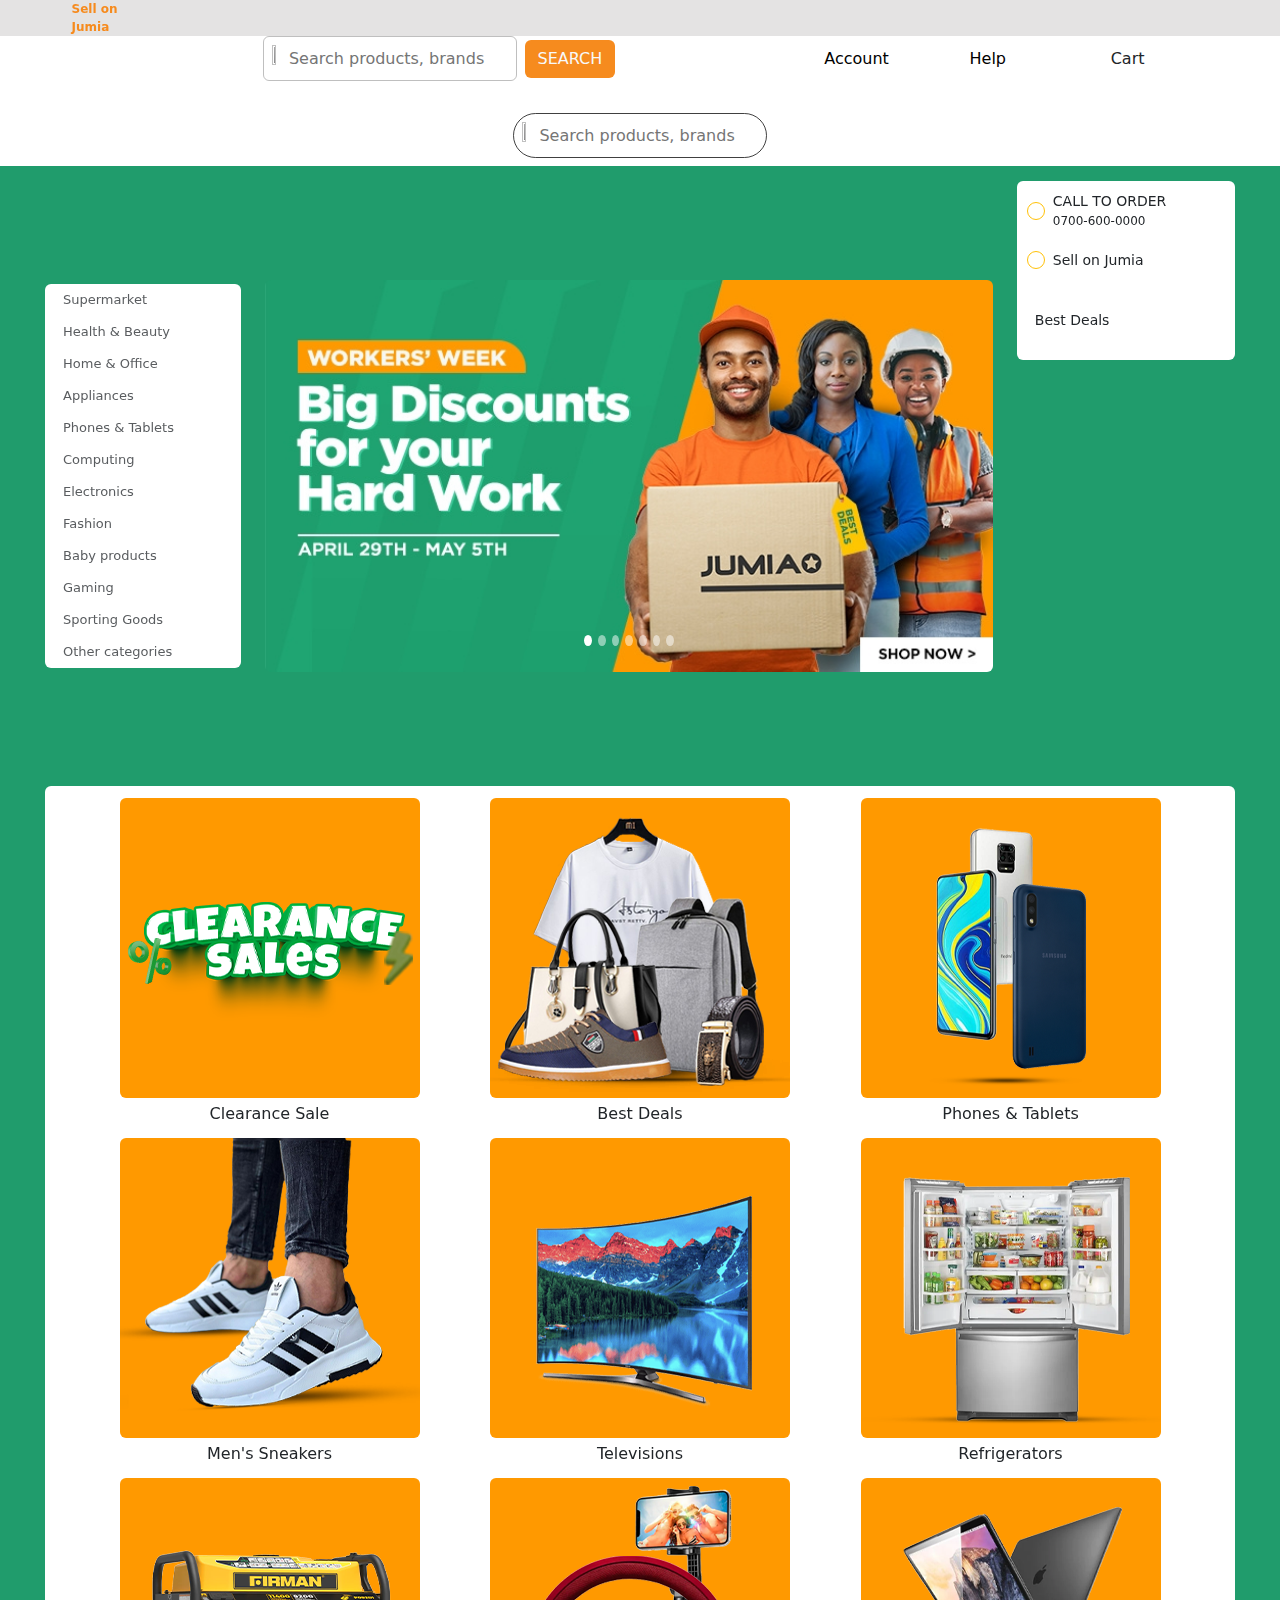
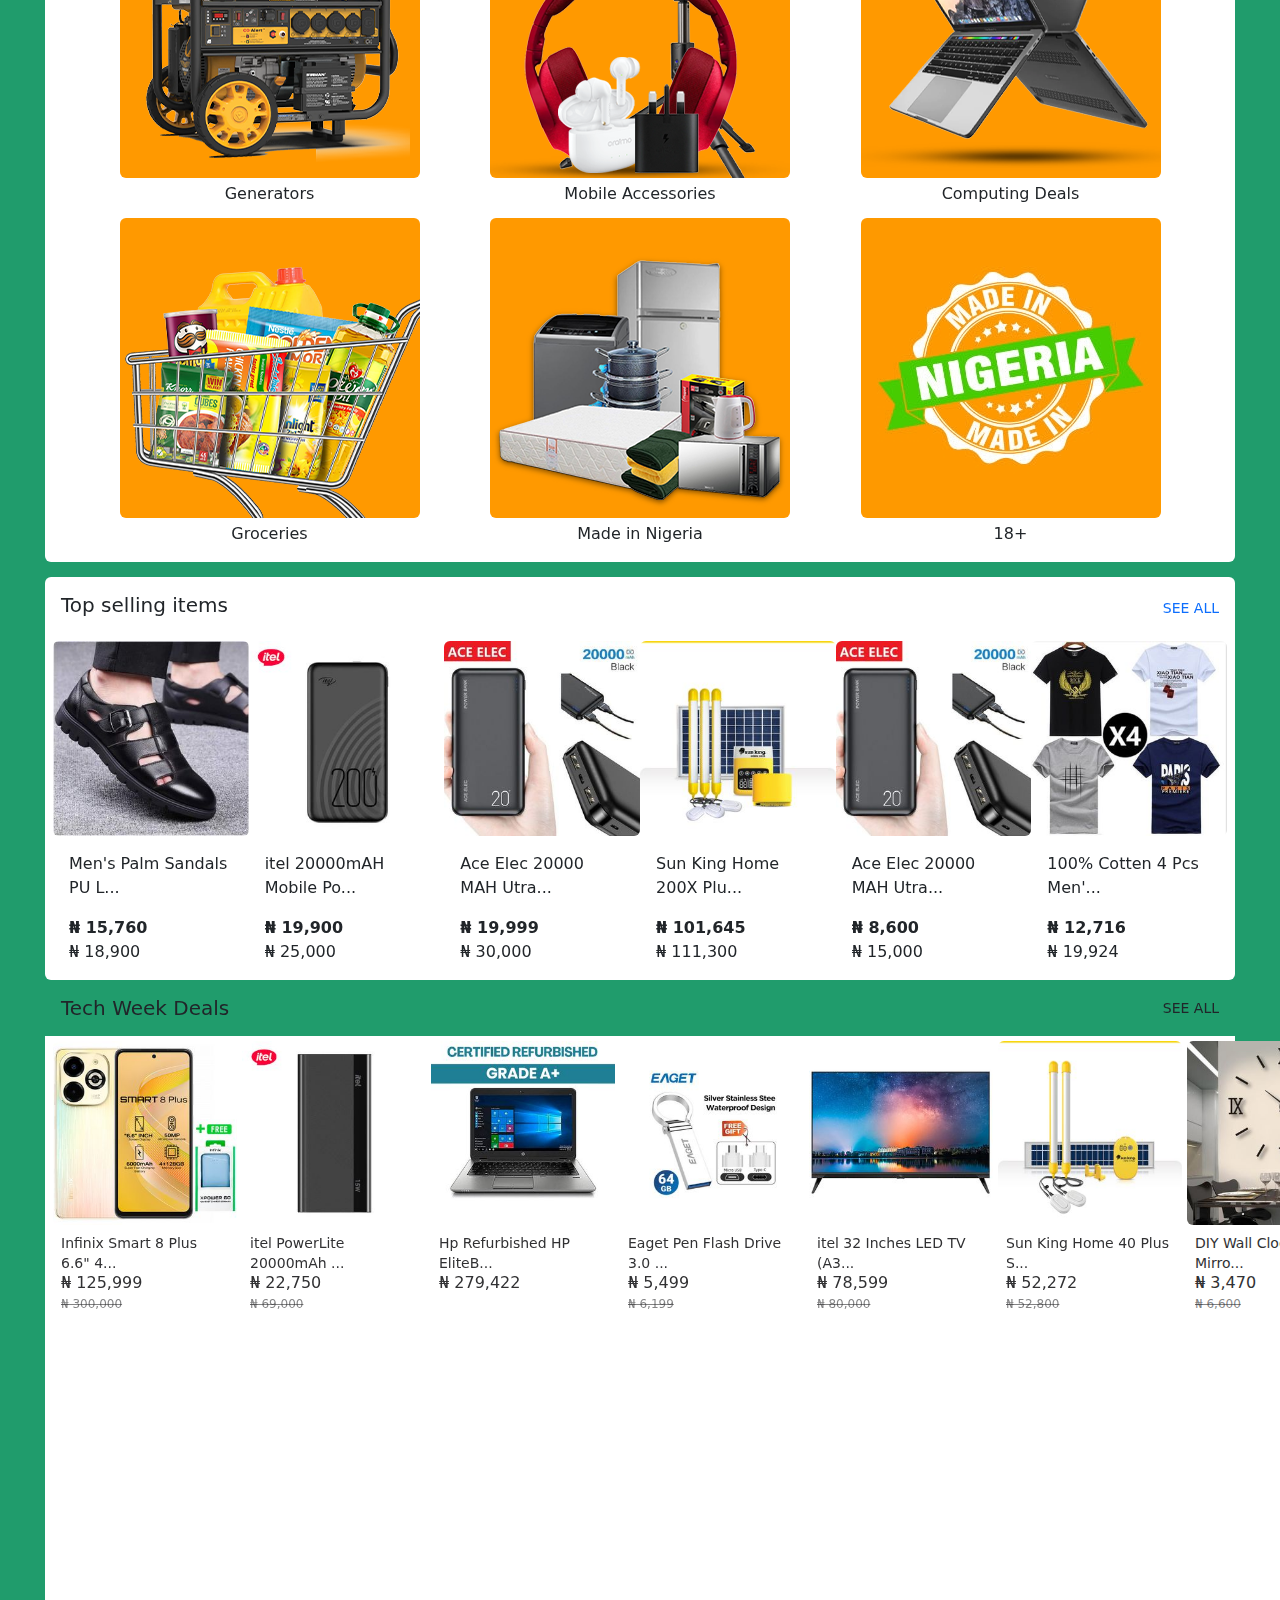
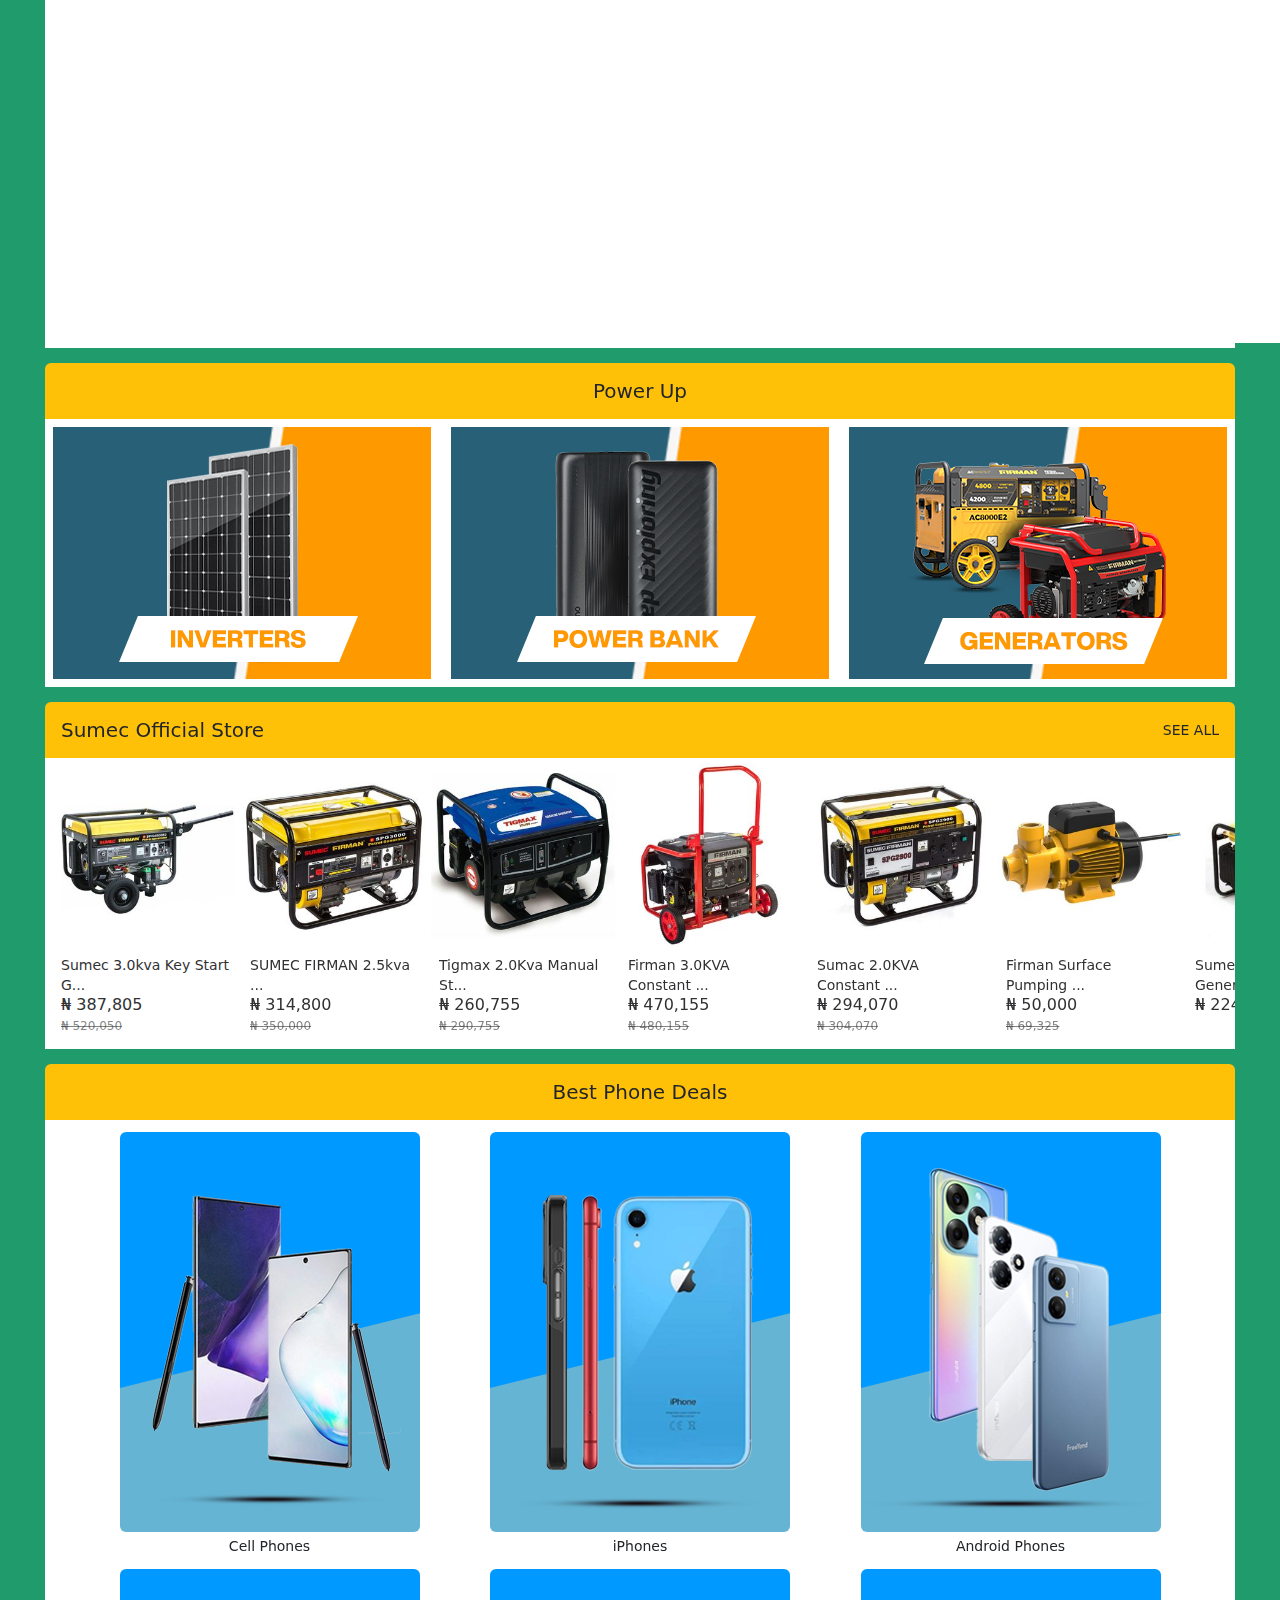
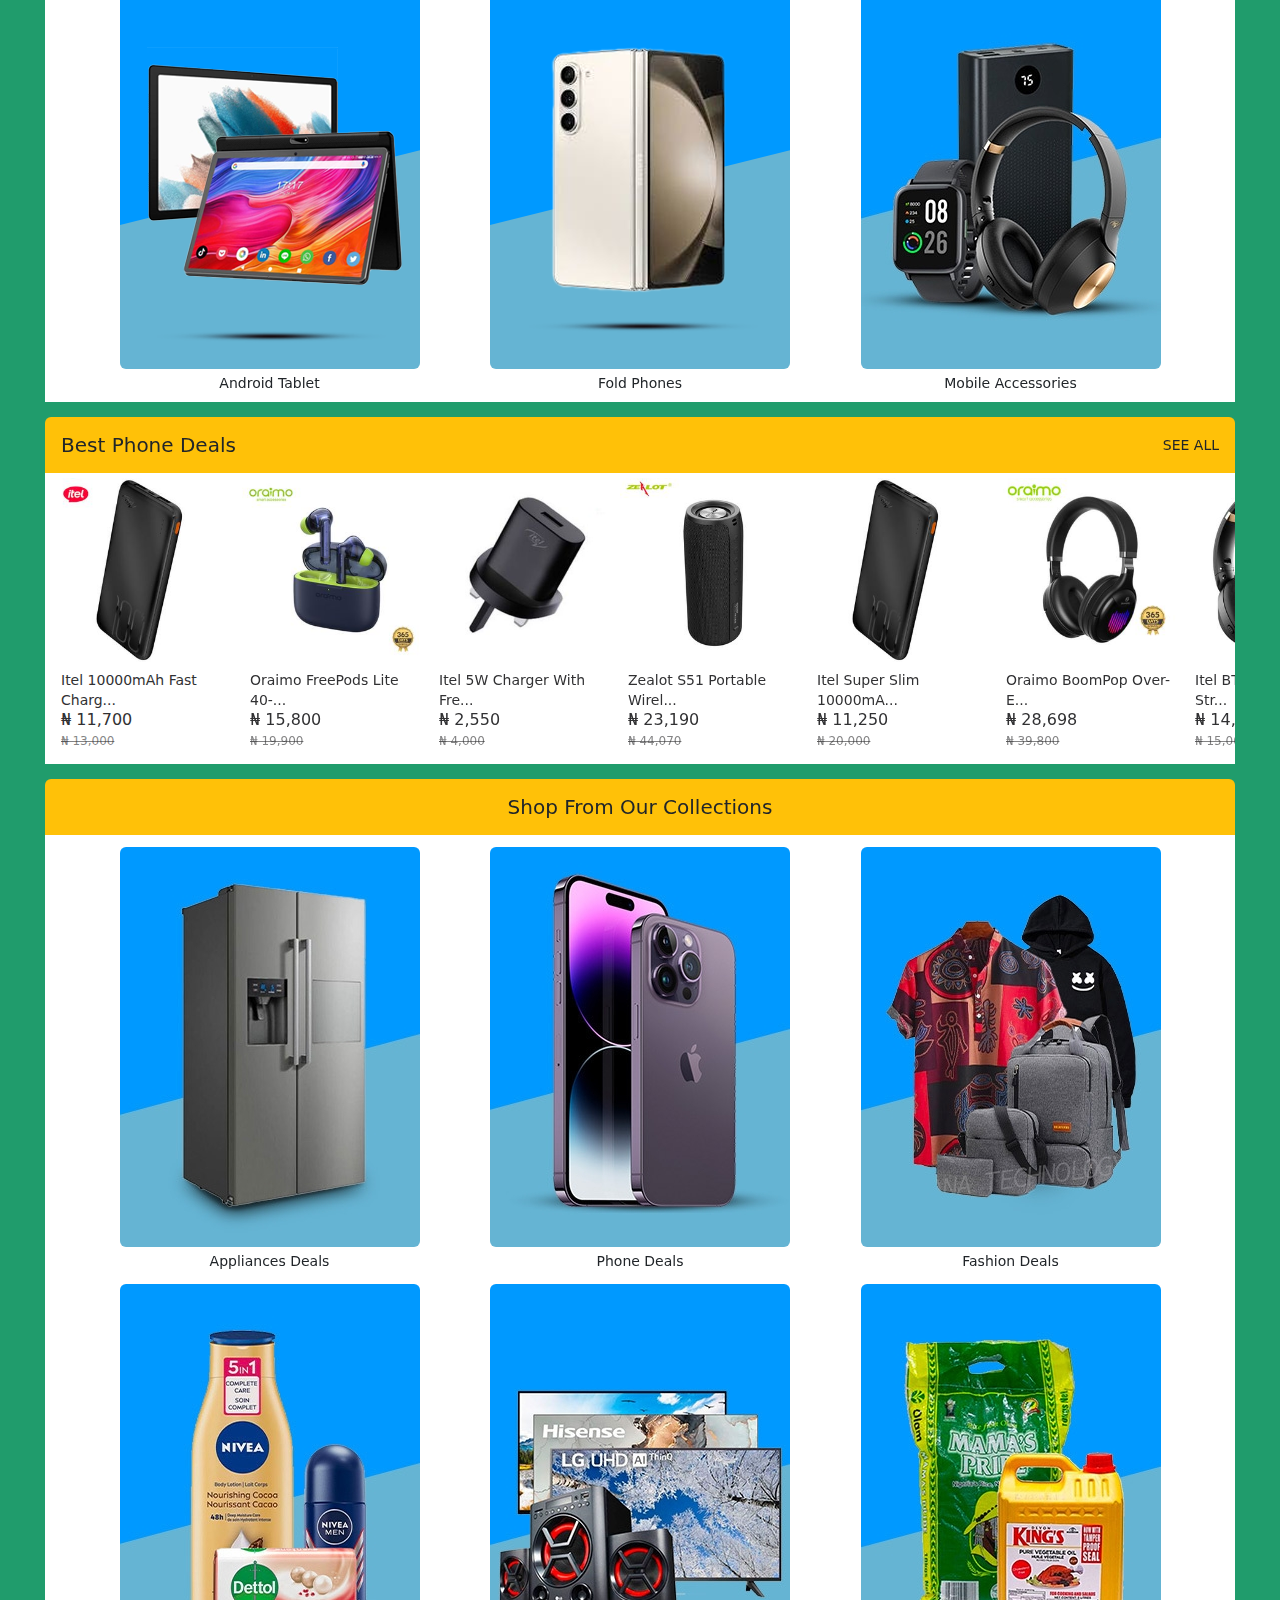
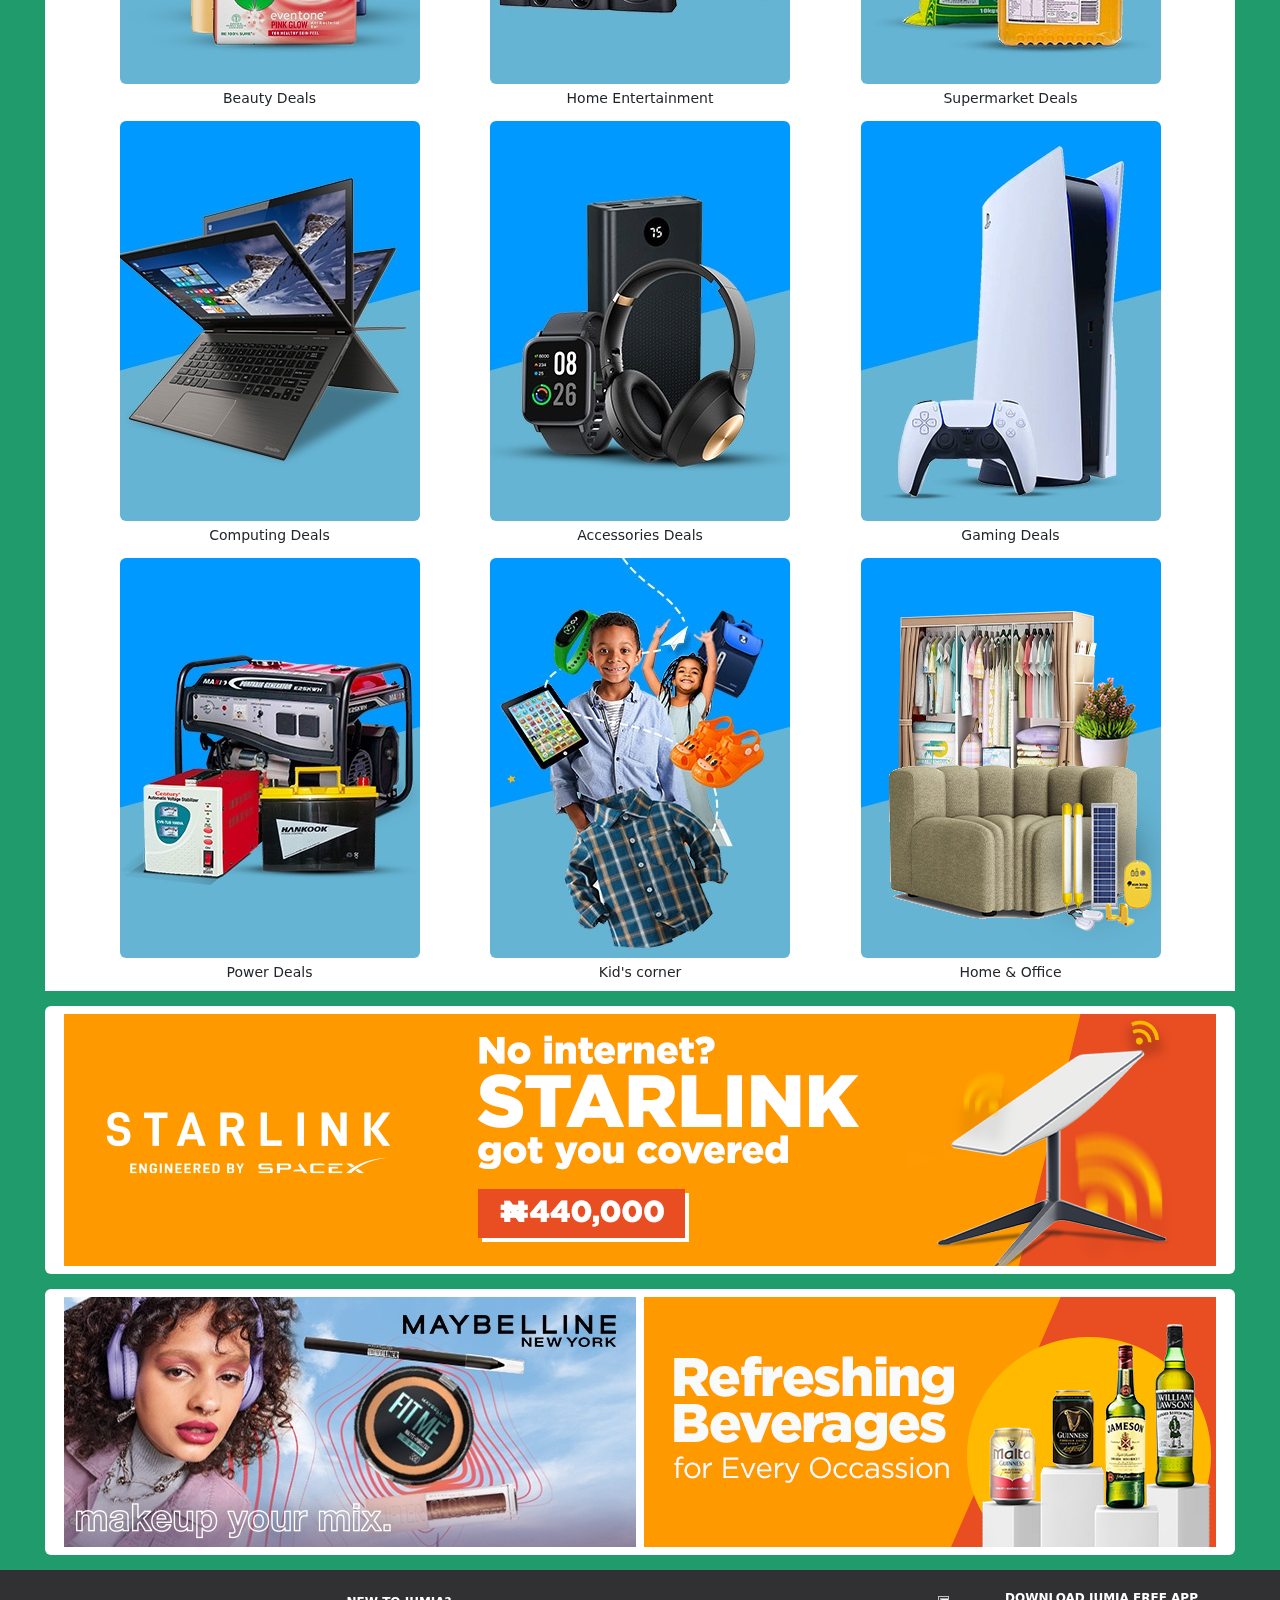
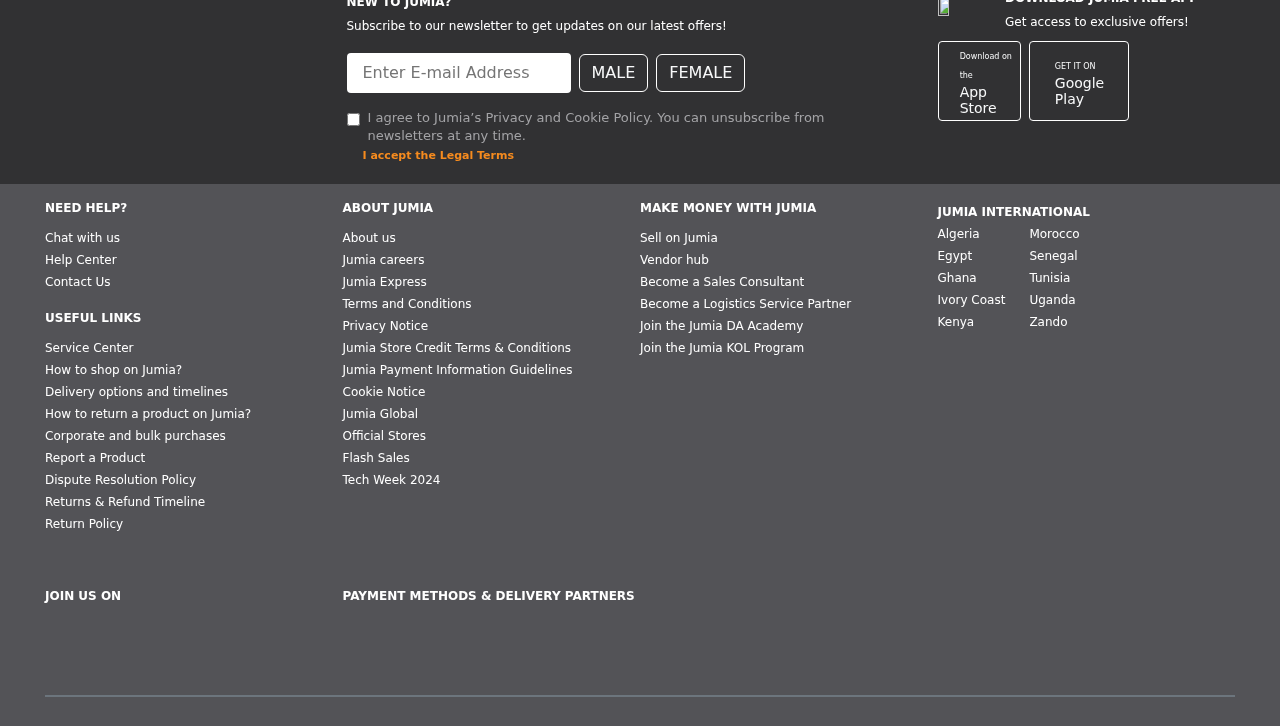
==== commit 1667822c: "little change" ====
--- a/index.html
+++ b/index.html
@@ -5,7 +5,7 @@
     <meta name="viewport" content="width=device-width, initial-scale=1.0">
     <title>Jumia-clone</title>
     <link rel="stylesheet" href="style.css">
-    <link rel="stylesheet" href="responsiveness.css" media="max-width: 600px">
+    <link rel="stylesheet" href="responsiveness.css" media="(max-width: 1200px)">
     <script src="https://kit.fontawesome.com/fab040517b.js" crossorigin="anonymous"></script>
     <link href="https://cdn.jsdelivr.net/npm/bootstrap@5.3.3/dist/css/bootstrap.min.css" rel="stylesheet"
      integrity="sha384-QWTKZyjpPEjISv5WaRU9OFeRpok6YctnYmDr5pNlyT2bRjXh0JMhjY6hW+ALEwIH" crossorigin="anonymous">
@@ -88,9 +88,23 @@
           </div>
         </div>
     </nav>
-
+    <nav id="nav3" class="navbar navbar-expand-lg bg-body px-2 py-0 d-flex flex-column">
+        <div class="d-flex align-items-center justify-content-between px-3">
+            <div id="logoDiv">
+                <img class="img-fluid" src="./images/jumia-logo-removebg-preview.png" alt="">
+            </div>
+            <div class="d-flex gap-4">
+                <i class="fa-regular fa-user"></i>
+                <i class="fa-solid fa-cart-shopping"></i>
+            </div>
+        </div>
+        <div class="border border-black border-opacity-75 p-2 d-flex align-items-center rounded-5 my-2">
+            <img id="searchIcon" class="img-fluid" src="./images/jumia-search-icon-removebg-preview.png" alt="">
+            <input class="border border-0 w-100 bg-transparent mx-2" type="search" placeholder="Search products, brands and categories" aria-label="Search">
+        </div>
+    </nav>
     <section id="section">
-        <div class="d-flex align-items-center justify-content-between w-100" id="firstSection">
+    <div class="d-flex align-items-center justify-content-between gap-4 w-100" id="firstSection">
             <div class="bg-white rounded-2" id="firstSectionLeft">
                 <ul class="">
                     <li id="supermarket"><a class="link-dark link-opacity-75 link-underline-opacity-0" href=""><i class="fa-solid fa-apple-whole"></i><span class="p-2">Supermarket</span></a></li>
@@ -154,7 +168,7 @@
                         <a class="nav-link" href="">Wipes & Refills</a>
                     </div>
             </div> -->
-            <div id="carouselExampleSlidesOnly" class="container-fluid carousel slide carousel-fade" data-bs-ride="carousel" data-bs-interval="7000">
+            <div id="carouselExampleSlidesOnly" class="container-fluid carousel slide carousel-fade p-0" data-bs-ride="carousel" data-bs-interval="7000">
                 <div class="carousel-indicators">
                     <button id="carouselBtn" type="button" data-bs-target="#carouselExampleIndicators" data-bs-slide-to="0" class="active rounded-circle" aria-current="true" aria-label="Slide 1"></button>
                     <button id="carouselBtn" type="button" data-bs-target="#carouselExampleIndicators" data-bs-slide-to="1" class="rounded-circle" aria-label="Slide 2"></button>
@@ -167,42 +181,42 @@
                 <div class="carousel-inner">
                   <div class="carousel-item active">
                     <a href="">
-                        <img src="./images/carousel 1.jpg" class="img-fluid rounded-2" alt="">
+                        <img src="./images/carousel 1.jpg" class="img-fluid rounded-2 w-100" alt="">
                     </a>
                   </div>
                   <div class="carousel-item">
                     <a href="">
-                        <img src="./images/carousel 2.jpg" class="img-fluid rounded-2" alt="">
+                        <img src="./images/carousel 2.jpg" class="img-fluid rounded-2 w-100" alt="">
                     </a>
                   </div>
                   <div class="carousel-item">
                     <a href="">
-                        <img src="./images/carousel 3.jpg" class="img-fluid rounded-2" alt="">
+                        <img src="./images/carousel 3.jpg" class="img-fluid rounded-2 w-100" alt="">
                     </a>
                   </div>
                   <div class="carousel-item">
                     <a href="">
-                        <img src="./images/carousel 4.jpg" class="img-fluid rounded-2" alt="">
+                        <img src="./images/carousel 4.jpg" class="img-fluid rounded-2 w-100" alt="">
                     </a>
                   </div>
                   <div class="carousel-item">
                     <a href="">
-                        <img src="./images/carousel 5.jpg" class="img-fluid rounded-2" alt="">
+                        <img src="./images/carousel 5.jpg" class="img-fluid rounded-2 w-100" alt="">
                     </a>
                   </div>
                   <div class="carousel-item">
                     <a href="">
-                        <img src="./images/carousel 6.jpg" class="img-fluid rounded-2" alt="">
+                        <img src="./images/carousel 6.jpg" class="img-fluid rounded-2 w-100" alt="">
                     </a>
                   </div>
                   <div class="carousel-item">
                     <a href="">
-                        <img src="./images/carousel 7.jpg" class="img-fluid rounded-2" alt="">
+                        <img src="./images/carousel 7.jpg" class="img-fluid rounded-2 w-100" alt="">
                     </a>
                   </div>
                 </div>
             </div>
-            <div id="firstSectionRight" class="d-flex flex-column justify-content-between">
+            <div id="firstSectionRight" class="d-flex flex-column gap-4">
                 <div id="firstSectionRightTop" class="bg-white rounded-2">
                     <div class="d-flex align-items-center">
                         <i class="fa-solid fa-phone border border-warning p-2 rounded-circle"></i>
@@ -232,112 +246,112 @@
         </div>
 
         <div id="secondSection" class="bg-white p-2 d-flex flex-wrap justify-content-evenly rounded-2">
-            <div class="card border border-0" id="cardHover" style="width: 11.5rem; margin-bottom: 5px;">
+            <div class="card border border-0 p-1" id="cardHover">
                 <a class="nav-link" href="">
                     <img src="./images/sec2 one.png" class="card-img-top rounded-2 img-fluid" alt="">
-                    <div class="card-body">
+                    <div class="card-body p-0 py-1">
                         <p class="card-text text-center">Clearance Sale</p>
                     </div>
                 </a>
             </div>
-            <div class="card border border-0" id="cardHover" style="width: 11.5rem; margin-bottom: 5px;">
+            <div class="card border border-0 p-1" id="cardHover">
                 <a class="nav-link" href="">
                     <img src="./images/sec2 two.png" class="card-img-top rounded-2 img-fluid" alt="">
-                    <div class="card-body">
-                    <p class="card-text text-center">Best Deals</p>
-                    </div>
-                </a>
-            </div>
-            <div class="card border border-0" id="cardHover" style="width: 11.5rem; margin-bottom: 5px;">
+                    <div class="card-body p-0 py-1">
+                        <p class="card-text text-center">Best Deals</p>
+                    </div>
+                </a>
+            </div>
+            <div class="card border border-0 p-1" id="cardHover">
                 <a class="nav-link" href="">
                     <img src="./images/sec2 three.png" class="card-img-top rounded-2 img-fluid" alt="">
-                    <div class="card-body">
-                    <p class="card-text text-center">Phones & Tablets</p>
-                    </div>
-                </a>
-            </div>
-            <div class="card border border-0" id="cardHover" style="width: 11.5rem; margin-bottom: 5px;">
+                    <div class="card-body p-0 py-1">
+                        <p class="card-text text-center">Phones & Tablets</p>
+                    </div>
+                </a>
+            </div>
+            <div class="card border border-0 p-1" id="cardHover">
+                <a class="nav-link" href="">
+                    <img src="./images/sec2 five.png" class="card-img-top rounded-2 img-fluid" alt="">
+                    <div class="card-body p-0 py-1">
+                        <p class="card-text text-center">Men's Sneakers</p>
+                    </div>
+                </a>
+            </div>
+            <div class="card border border-0 p-1" id="cardHover">
                 <a class="nav-link" href="">
                     <img src="./images/sec2 four.png" class="card-img-top rounded-2 img-fluid" alt="">
-                    <div class="card-body">
-                    <p class="card-text text-center">Men's Sneakers</p>
-                    </div>
-                </a>
-            </div>
-            <div class="card border border-0" id="cardHover" style="width: 11.5rem; margin-bottom: 5px;">
-                <a class="nav-link" href="">
-                    <img src="./images/sec2 five.png" class="card-img-top rounded-2 img-fluid" alt="">
-                    <div class="card-body">
-                    <p class="card-text text-center">Televisions</p>
-                    </div>
-                </a>
-            </div>
-            <div class="card border border-0" id="cardHover" style="width: 11.5rem; margin-bottom: 5px;">
+                    <div class="card-body p-0 py-1">
+                        <p class="card-text text-center">Televisions</p>
+                    </div>
+                </a>
+            </div>
+            <div class="card border border-0 p-1" id="cardHover">
                 <a class="nav-link" href="">
                     <img src="./images/sec2 six.png" class="card-img-top rounded-2 img-fluid" alt="">
-                    <div class="card-body">
-                    <p class="card-text text-center">Refrigerators</p>
-                    </div>
-                </a>
-            </div>
-            <div class="card border border-0" id="cardHover" style="width: 11.5rem; margin-bottom: 5px;">
+                    <div class="card-body p-0 py-1">
+                        <p class="card-text text-center">Refrigerators</p>
+                    </div>
+                </a>
+            </div>
+            <div class="card border border-0 p-1" id="cardHover">
+                <a class="nav-link" href="">
+                    <img src="./images/sec2 ten.png" class="card-img-top rounded-2 img-fluid" alt="">
+                        <div class="card-body p-0 py-1">
+                    <p class="card-text text-center">Generators</p>
+                    </div>
+                </a>
+            </div>
+            <div class="card border border-0 p-1" id="cardHover">
+                <a class="nav-link" href="">
+                    <img src="./images/sec2 nine.png" class="card-img-top rounded-2 img-fluid" alt="">
+                    <div class="card-body p-0 py-1">
+                        <p class="card-text text-center">Mobile Accessories</p>
+                    </div>
+                </a>
+            </div>
+            <div class="card border border-0 p-1" id="cardHover">
+                <a class="nav-link" href="">
+                    <img src="./images/sec2 eight.png" class="card-img-top rounded-2 img-fluid" alt="">
+                    <div class="card-body p-0 py-1">
+                        <p class="card-text text-center">Computing Deals</p>
+                    </div>
+                </a>
+            </div>
+            <div class="card border border-0 p-1" id="cardHover">
                 <a class="nav-link" href="">
                     <img src="./images/sec2 seven.png" class="card-img-top rounded-2 img-fluid" alt="">
-                    <div class="card-body">
-                    <p class="card-text text-center">Generators</p>
-                    </div>
-                </a>
-            </div>
-            <div class="card border border-0" id="cardHover" style="width: 11.5rem; margin-bottom: 5px;">
-                <a class="nav-link" href="">
-                    <img src="./images/sec2 eight.png" class="card-img-top rounded-2 img-fluid" alt="">
-                    <div class="card-body">
-                    <p class="card-text text-center">Mobile Accessories</p>
-                    </div>
-                </a>
-            </div>
-            <div class="card border border-0" id="cardHover" style="width: 11.5rem; margin-bottom: 5px;">
-                <a class="nav-link" href="">
-                    <img src="./images/sec2 nine.png" class="card-img-top rounded-2 img-fluid" alt="">
-                    <div class="card-body">
-                    <p class="card-text text-center">Computing Deals</p>
-                    </div>
-                </a>
-            </div>
-            <div class="card border border-0" id="cardHover" style="width: 11.5rem; margin-bottom: 5px;">
-                <a class="nav-link" href="">
-                    <img src="./images/sec2 ten.png" class="card-img-top rounded-2 img-fluid" alt="">
-                    <div class="card-body">
-                    <p class="card-text text-center">Groceries</p>
-                    </div>
-                </a>
-            </div>
-            <div class="card border border-0" id="cardHover" style="width: 11.5rem; margin-bottom: 5px;">
+                    <div class="card-body p-0 py-1">
+                        <p class="card-text text-center">Groceries</p>
+                    </div>
+                </a>
+            </div>
+            <div class="card border border-0 p-1" id="cardHover">
                 <a class="nav-link" href="">
                     <img src="./images/sec2 eleven.png" class="card-img-top rounded-2 img-fluid" alt="">
-                    <div class="card-body">
-                    <p class="card-text text-center">Made in Nigeria</p>
-                    </div>
-                </a>
-            </div>
-            <div class="card border border-0" id="cardHover" style="width: 11.5rem; margin-bottom: 5px;">
+                    <div class="card-body p-0 py-1">
+                        <p class="card-text text-center">Made in Nigeria</p>
+                    </div>
+                </a>
+            </div>
+            <div class="card border border-0 p-1" id="cardHover">
                 <a class="nav-link" href="">
                     <img src="./images/sec2 twelve.jpg" class="card-img-top rounded-2 img-fluid" alt="">
-                    <div class="card-body">
-                    <p class="card-text text-center">18+</p>
+                    <div class="card-body p-0 py-1">
+                        <p class="card-text text-center">18+</p>
                     </div>
                 </a>
             </div>
         </div>
 
-        <div id="sectionFour" class="rounded-2 bg-white">
+        <div id="sectionThree" class="rounded-2 bg-white">
             <div class="d-flex justify-content-between align-items-center px-3">
                 <h5 class="py-3">Top selling items</h5>
                 <a id="seeAllLink" class="link-underline link-underline-opacity-0 fw-medium" href="">SEE ALL <i class="fa-solid fa-angle-right"></i></a>
             </div>
-            <div id="sectionFourDiv" class="px-2 d-flex justify-content-evenly">
-                <div onclick="showDescription(0)" class="card border border-0 sectionFourDivs" id="cardHover">
-                    <a class="nav-link" href="">
+            <div id="sectionThreeDiv" class="px-2 d-flex justify-content-evenly">
+                <div onclick="showDescription(1)" class="card border border-0 sectionThreeDivs" id="cardHover">
+                    <a class="nav-link" href="./productDescriptionPage.html?productId=1">
                         <img src="./images/sec4 one.jpg" class="card-img-top rounded-2 img-fluid" alt="">
                         <div class="card-body details">
                             <p class="card-text">Men's Palm Sandals PU L...</p>
@@ -346,38 +360,38 @@
                         </div>
                     </a>
                 </div>
-                <div class="card border border-0 sectionFourDivs" id="cardHover">
-                    <a class="nav-link" href="">
+                <div onclick="showDescription(2)" class="card border border-0 sectionThreeDivs" id="cardHover">
+                    <a class="nav-link" href="./productDescriptionPage.html?productId=2">
                         <img src="./images/sec4 two.jpg" class="card-img-top rounded-2 img-fluid" alt="">
                         <div class="card-body details">
                             <p class="card-text">itel 20000mAH Mobile Po...</p>
-                            <b>₦ 16,000</b> <br>
-                            <span>₦ 18,500</span>
-                        </div>
-                    </a>
-                </div>
-                <div class="card border border-0 sectionFourDivs" id="cardHover">
-                    <a class="nav-link" href="">
+                            <b>₦ 19,900</b> <br>
+                            <span>₦ 25,000</span>
+                        </div>
+                    </a>
+                </div>
+                <div  onclick="showDescription(3)" class="card border border-0 sectionThreeDivs" id="cardHover">
+                    <a class="nav-link" href="./productDescriptionPage.html?productId=3">
                         <img src="./images/sec4 three.jpg" class="card-img-top rounded-2 img-fluid" alt="">
                         <div class="card-body details">
                             <p class="card-text">Ace Elec 20000 MAH Utra...</p>
-                            <b>₦ 8,600</b> <br>
-                            <span>₦ 12,000</span>
-                        </div>
-                    </a>
-                </div>
-                <div class="card border border-0 sectionFourDivs" id="cardHover">
-                    <a class="nav-link" href="">
+                            <b>₦ 19,999</b> <br>
+                            <span>₦ 30,000</span>
+                        </div>
+                    </a>
+                </div>
+                <div onclick="showDescription(4)" class="card border border-0 sectionThreeDivs" id="cardHover">
+                    <a class="nav-link" href="./productDescriptionPage.html?productId=4">
                         <img src="./images/sec4 four.jpg" class="card-img-top rounded-2 img-fluid" alt="">
                         <div class="card-body details">
-                            <p class="card-text">Sun King Home 200X Ultr...</p>
-                            <b>₦ 103,509</b> <br>
+                            <p class="card-text">Sun King Home 200X Plu...</p>
+                            <b>₦ 101,645</b> <br>
                             <span>₦ 111,300</span>
                         </div>
                     </a>
                 </div>
-                <div class="card border border-0 sectionFourDivs" id="cardHover">
-                    <a class="nav-link" href="">
+                <div onclick="showDescription(3)" class="card border border-0 sectionThreeDivs" id="cardHover">
+                    <a class="nav-link" href="./productDescriptionPage.html?productId=3">
                         <img src="./images/sec4 five.jpg" class="card-img-top rounded-2 img-fluid" alt="">
                         <div class="card-body details">
                             <p class="card-text">Ace Elec 20000 MAH Utra...</p>
@@ -386,8 +400,8 @@
                         </div>
                     </a>
                 </div>
-                <div class="card border border-0 sectionFourDivs" id="cardHover">
-                    <a class="nav-link" href="">
+                <div onclick="showDescription(5)" class="card border border-0 sectionThreeDivs" id="cardHover">
+                    <a class="nav-link" href="./productDescriptionPage.html?productId=5">
                         <img src="./images/sec4 six.jpg" class="card-img-top rounded-2 img-fluid" alt="">
                         <div class="card-body details">
                             <p class="card-text">100% Cotten 4 Pcs Men'...</p>
@@ -399,94 +413,93 @@
             </div>
         </div>
 
-        <div id="sectionFive" class="rounded-2">
+        <div id="sectionFour" class="rounded-2">
             <div class="d-flex justify-content-between align-items-center px-3">
                 <h5 class="py-2 pt-3">Tech Week Deals</h5>
                 <a id="seeAllLink" class="link-dark link-underline-opacity-0 fw-medium" href="">SEE ALL <i class="fa-solid fa-angle-right"></i></a>
             </div>
-            <div id="sectionFiveDiv" class="px-2 bg-white d-flex justify-content-evenly">
-                <div class="card border border-0 sectionFourDivs" id="cardHover">
-                    <a class="nav-link" href="">
+            <div id="sectionFourDiv" class="px-2 bg-white d-flex justify-content-evenly">
+                <div onclick="showDescription(6)" class="card border border-0 sectionThreeDivs" id="cardHover">
+                    <a class="nav-link" href="./productDescriptionPage.html?productId=6">
                         <img src="./images/sec5 one.jpg" class="card-img-top rounded-2 img-fluid" alt="">
                         <div class="card-body details">
-                            <p class="card-text">Sumec 2.5kva Manual Sta...</p>
-                            <b>₦ 323,415</b> <br>
-                            <span>₦ 333,415</span>
-                        </div>
-                    </a>
-                </div>
-                <div class="card border border-0 sectionFiveDivs" id="cardHover">
-                    <a class="nav-link" href="">
+                            <p class="card-text">Sumec Fireman 2.5kva M...</p>
+                            <b>₦ 272,855</b> <br>
+                            <span>₦ 377,050</span>
+                        </div>
+                    </a>
+                </div>
+                <div onclick="showDescription(7)" class="card border border-0 sectionFourDivs" id="cardHover">
+                    <a class="nav-link" href="./productDescriptionPage.html?productId=7">
                         <img src="./images/sec5 two.jpg" class="card-img-top rounded-2 img-fluid" alt="">
                         <div class="card-body details">
                             <p class="card-text">Infinix Smart 8 Plus 6.6" 4...</p>
-                            <b>₦ 136,600</b> <br>
+                            <b>₦ 125,999</b> <br>
                             <span>₦ 300,000</span>
                         </div>
                     </a>
                 </div>
-                <div class="card border border-0 sectionFiveDivs" id="cardHover">
-                    <a class="nav-link" href="">
+                <div onclick="showDescription(8)" class="card border border-0 sectionFourDivs" id="cardHover">
+                    <a class="nav-link" href="./productDescriptionPage.html?productId=8">
                         <img src="./images/sec5 three.jpg" class="card-img-top rounded-2 img-fluid" alt="">
                         <div class="card-body details">
                             <p class="card-text">itel PowerLite 20000mAh ...</p>
-                            <b>₦ 12,800</b> <br>
-                            <span>₦ 32,000</span>
-                        </div>
-                    </a>
-                </div>
-                <div class="card border border-0 sectionFiveDivs" id="cardHover">
-                    <a class="nav-link" href="">
+                            <b>₦ 22,750</b> <br>
+                            <span>₦ 69,000</span>
+                        </div>
+                    </a>
+                </div>
+                <div onclick="showDescription(9)" class="card border border-0 sectionFourDivs" id="cardHover">
+                    <a class="nav-link" href="./productDescriptionPage.html?productId=9">
                         <img src="./images/sec5 four.jpg" class="card-img-top rounded-2 img-fluid" alt="">
                         <div class="card-body details">
                             <p class="card-text">Hp Refurbished HP EliteB...</p>
-                            <b>₦ 206,979</b> <br>
-                            <span>₦ 279,422</span>
-                        </div>
-                    </a>
-                </div>
-                <div class="card border border-0 sectionFiveDivs" id="cardHover">
-                    <a class="nav-link" href="">
+                            <b>₦ 279,422</b>
+                        </div>
+                    </a>
+                </div>
+                <div onclick="showDescription(10)" class="card border border-0 sectionFourDivs" id="cardHover">
+                    <a class="nav-link" href="./productDescriptionPage.html?productId=10">
                         <img src="./images/sec5 five.jpg" class="card-img-top rounded-2 img-fluid" alt="">
                         <div class="card-body details">
                             <p class="card-text">Eaget Pen Flash Drive 3.0 ...</p>
-                            <b>₦ 5,369</b> <br>
+                            <b>₦ 5,499</b> <br>
                             <span>₦ 6,199</span>
                         </div>
                     </a>
                 </div>
-                <div class="card border border-0 sectionFiveDivs" id="cardHover">
-                    <a class="nav-link" href="">
+                <div onclick="showDescription(11)" class="card border border-0 sectionFourDivs" id="cardHover">
+                    <a class="nav-link" href="./productDescriptionPage.html?productId=11">
                         <img src="./images/sec5 six.jpg" class="card-img-top rounded-2 img-fluid" alt="">
                         <div class="card-body details">
                             <p class="card-text">itel 32 Inches LED TV (A3...</p>
-                            <b>₦ 86,999</b> <br>
-                            <span>₦ 116,733</span>
-                        </div>
-                    </a>
-                </div>
-                <div class="card border border-0 sectionFiveDivs" id="cardHover">
-                    <a class="nav-link" href="">
+                            <b>₦ 78,599</b> <br>
+                            <span>₦ 80,000</span>
+                        </div>
+                    </a>
+                </div>
+                <div onclick="showDescription(12)" class="card border border-0 sectionFourDivs" id="cardHover">
+                    <a class="nav-link" href="./productDescriptionPage.html?productId=12">
                         <img src="./images/sec5 seven.jpg" class="card-img-top rounded-2 img-fluid" alt="">
                         <div class="card-body details">
                             <p class="card-text">Sun King Home 40 Plus S...</p>
-                            <b>₦ 47,567</b> <br>
+                            <b>₦ 52,272</b> <br>
                             <span>₦ 52,800</span>
                         </div>
                     </a>
                 </div>
-                <div class="card border border-0 sectionFiveDivs" id="cardHover">
-                    <a class="nav-link" href="">
+                <div onclick="showDescription(13)" class="card border border-0 sectionFourDivs" id="cardHover">
+                    <a class="nav-link" href="./productDescriptionPage.html?productId=13">
                         <img src="./images/sec5 eight.jpg" class="card-img-top rounded-2 img-fluid" alt="">
                         <div class="card-body details">
                             <p class="card-text">DIY Wall Clocks 3D Mirro...</p>
-                            <b>₦ 3,570</b> <br>
-                            <span>₦ 6,720</span>
-                        </div>
-                    </a>
-                </div>
-                <div class="card border border-0 sectionFiveDivs" id="cardHover">
-                    <a class="nav-link" href="">
+                            <b>₦ 3,470</b> <br>
+                            <span>₦ 6,600</span>
+                        </div>
+                    </a>
+                </div>
+                <div onclick="showDescription(3)" class="card border border-0 sectionFourDivs" id="cardHover">
+                    <a class="nav-link" href="./productDescriptionPage.html?productId=3">
                         <img src="./images/sec5 nine.jpg" class="card-img-top rounded-2 img-fluid" alt="">
                         <div class="card-body details">
                             <p class="card-text">Ace Elec 20000 MAH Utra...</p>
@@ -495,70 +508,67 @@
                         </div>
                     </a>
                 </div>
-                <div class="card border border-0 sectionFiveDivs" id="cardHover">
-                    <a class="nav-link" href="">
+                <div onclick="showDescription(14)" class="card border border-0 sectionFourDivs" id="cardHover">
+                    <a class="nav-link" href="./productDescriptionPage.html?productId=14">
                         <img src="./images/sec5 ten.jpg" class="card-img-top rounded-2 img-fluid" alt="">
                         <div class="card-body details">
                             <p class="card-text">Ps5 Controller Charger Fa...</p>
-                            <b>₦ 14,326</b> <br>
-                            <span>₦ 24,499</span>
-                        </div>
-                    </a>
-                </div>
-                <div class="card border border-0 sectionFiveDivs" id="cardHover">
-                    <a class="nav-link" href="">
+                            <b>₦ 35,000</b>
+                        </div>
+                    </a>
+                </div>
+                <div onclick="showDescription(15)" class="card border border-0 sectionFourDivs" id="cardHover">
+                    <a class="nav-link" href="./productDescriptionPage.html?productId=15">
                         <img src="./images/sec5 eleven.jpg" class="card-img-top rounded-2 img-fluid" alt="">
                         <div class="card-body details">
                             <p class="card-text">Ace Elec F9 Wireless Fing...</p>
-                            <b>₦ 4,763</b> <br>
-                            <span>₦ 10,184</span>
-                        </div>
-                    </a>
-                </div>
-                <div class="card border border-0 sectionFiveDivs" id="cardHover">
-                    <a class="nav-link" href="">
+                            <b>₦ 13,000</b> <br>
+                            <span>₦ 18,000</span>
+                        </div>
+                    </a>
+                </div>
+                <div onclick="showDescription(16)" class="card border border-0 sectionFourDivs" id="cardHover">
+                    <a class="nav-link" href="./productDescriptionPage.html?productId=16">
                         <img src="./images/sec5 twelve.jpg" class="card-img-top rounded-2 img-fluid" alt="">
                         <div class="card-body details">
                             <p class="card-text">Midea 173 Litres Double ...</p>
-                            <b>₦ 195,499</b> <br>
-                            <span>₦ 318,070</span>
-                        </div>
-                    </a>
-                </div>
-                <div class="card border border-0 sectionFiveDivs" id="cardHover">
-                    <a class="nav-link" href="">
+                            <b>₦ 385,500</b> <br>
+                            <span>₦ 480,000</span>
+                        </div>
+                    </a>
+                </div>
+                <div onclick="showDescription(17)" class="card border border-0 sectionFourDivs" id="cardHover">
+                    <a class="nav-link" href="./productDescriptionPage.html?productId=17">
                         <img src="./images/sec5 thirteen.jpg" class="card-img-top rounded-2 img-fluid" alt="">
                         <div class="card-body details">
                             <p class="card-text">Tecno Spark 20 (KJ5) 6.6" ...</p>
-                            <b>₦ 192,785</b> <br>
-                            <span>₦ 231,345</span>
-                        </div>
-                    </a>
-                </div>
-                <div class="card border border-0 sectionFiveDivs" id="cardHover">
-                    <a class="nav-link" href="">
+                            <b>₦ 231,345</b>
+                        </div>
+                    </a>
+                </div>
+                <div onclick="showDescription(18)" class="card border border-0 sectionFourDivs" id="cardHover">
+                    <a class="nav-link" href="./productDescriptionPage.html?productId=18">
                         <img src="./images/sec5 fourteen.jpg" class="card-img-top rounded-2 img-fluid" alt="">
                         <div class="card-body details">
                             <p class="card-text">Royal 43 Inches LED TV (...</p>
-                            <b>₦ 178,000</b> <br>
-                            <span>₦ 188,000</span>
+                            <b>₦ 229,674</b>
                         </div>
                     </a>
                 </div>
             </div>
         </div>
 
-        <div id="sectionSeven" class="rounded-2">
+        <div id="sectionFive" class="rounded-2">
             <h5 class="p-2 px-3 pt-3 text-center">Power Up</h5>
-            <div class="p-2 bg-white d-flex flex-wrap gap- align-items-center justify-content-between">
+            <div class="p-2 bg-white d-flex gap-2 align-items-center justify-content-between">
                 <a href="">
-                    <img class="img-fluid" src="./images/Inverter.png" alt="">
+                    <img class="img-fluid w-100" src="./images/Inverter.png" alt="">
                 </a>
                 <a href="">
-                    <img class="img-fluid" src="./images/Power-Bank.png" alt="">
+                    <img class="img-fluid w-100" src="./images/Power-Bank.png" alt="">
                 </a>
                 <a href="">
-                    <img class="img-fluid" src="./images/Genrator.png" alt="">
+                    <img class="img-fluid w-100" src="./images/Genrator.png" alt="">
                 </a>
             </div>
         </div>
@@ -569,38 +579,38 @@
                 <a id="seeAllLink" class="link-dark link-underline-opacity-0 fw-medium" href="">SEE ALL <i class="fa-solid fa-angle-right"></i></a>
             </div>
             <div id="sectionSixDiv" class="px-2 bg-white d-flex justify-content-evenly">
-                <div class="card border border-0 sectionSixDivs" id="cardHover">
-                    <a class="nav-link" href="">
+                <div onclick="showDescription(19)" class="card border border-0 sectionSixDivs" id="cardHover">
+                    <a class="nav-link" href="./productDescriptionPage.html?productId=19">
                         <img src="./images/sec6 1.jpg" class="card-img-top rounded-2 img-fluid" alt="">
                         <div class="card-body details">
                             <p class="card-text">Sumec 3.0kva Key Start G...</p>
-                            <b>₦ 452,545</b> <br>
-                            <span>₦ 462,545</span>
-                        </div>
-                    </a>
-                </div>
-                <div class="card border border-0 sectionSixDivs" id="cardHover">
-                    <a class="nav-link" href="">
+                            <b>₦ 387,805</b> <br>
+                            <span>₦ 520,050</span>
+                        </div>
+                    </a>
+                </div>
+                <div onclick="showDescription(20)" class="card border border-0 sectionSixDivs" id="cardHover">
+                    <a class="nav-link" href="./productDescriptionPage.html?productId=20">
                         <img src="./images/sec6 2.jpg" class="card-img-top rounded-2 img-fluid" alt="">
                         <div class="card-body details">
-                            <p class="card-text">Sumec 2.5kva Manual Sta...</p>
-                            <b>₦ 323,415</b> <br>
-                            <span>₦ 333,415</span>
-                        </div>
-                    </a>
-                </div>
-                <div class="card border border-0 sectionSixDivs" id="cardHover">
-                    <a class="nav-link" href="">
+                            <p class="card-text">SUMEC FIRMAN 2.5kva ...</p>
+                            <b>₦ 314,800</b> <br>
+                            <span>₦ 350,000</span>
+                        </div>
+                    </a>
+                </div>
+                <div onclick="showDescription(21)" class="card border border-0 sectionSixDivs" id="cardHover">
+                    <a class="nav-link" href="./productDescriptionPage.html?productId=21">
                         <img src="./images/sec6 3.jpg" class="card-img-top rounded-2 img-fluid" alt="">
                         <div class="card-body details">
                             <p class="card-text">Tigmax 2.0Kva Manual St...</p>
-                            <b>₦ 180,000</b> <br>
-                            <span>₦ 190,000</span>
-                        </div>
-                    </a>
-                </div>
-                <div class="card border border-0 sectionSixDivs" id="cardHover">
-                    <a class="nav-link" href="">
+                            <b>₦ 260,755</b> <br>
+                            <span>₦ 290,755</span>
+                        </div>
+                    </a>
+                </div>
+                <div onclick="showDescription(22)" class="card border border-0 sectionSixDivs" id="cardHover">
+                    <a class="nav-link" href="./productDescriptionPage.html?productId=22">
                         <img src="./images/sec6 4.jpg" class="card-img-top rounded-2 img-fluid" alt="">
                         <div class="card-body details">
                             <p class="card-text">Firman 3.0KVA Constant ...</p>
@@ -609,8 +619,8 @@
                         </div>
                     </a>
                 </div>
-                <div class="card border border-0 sectionSixDivs" id="cardHover">
-                    <a class="nav-link" href="">
+                <div onclick="showDescription(23)" class="card border border-0 sectionSixDivs" id="cardHover">
+                    <a class="nav-link" href="./productDescriptionPage.html?productId=23">
                         <img src="./images/sec6 5.jpg" class="card-img-top rounded-2 img-fluid" alt="">
                         <div class="card-body details">
                             <p class="card-text">Sumac 2.0KVA Constant ...</p>
@@ -619,8 +629,8 @@
                         </div>
                     </a>
                 </div>
-                <div class="card border border-0 sectionSixDivs" id="cardHover">
-                    <a class="nav-link" href="">
+                <div onclick="showDescription(24)" class="card border border-0 sectionSixDivs" id="cardHover">
+                    <a class="nav-link" href="./productDescriptionPage.html?productId=24">
                         <img src="./images/sec6 6.jpg" class="card-img-top rounded-2 img-fluid" alt="">
                         <div class="card-body details">
                             <p class="card-text">Firman Surface Pumping ...</p>
@@ -629,8 +639,8 @@
                         </div>
                     </a>
                 </div>
-                <div class="card border border-0 sectionSixDivs" id="cardHover">
-                    <a class="nav-link" href="">
+                <div onclick="showDescription(25)" class="card border border-0 sectionSixDivs" id="cardHover">
+                    <a class="nav-link" href="./productDescriptionPage.html?productId=25">
                         <img src="./images/sec6 7.jpg" class="card-img-top rounded-2 img-fluid" alt="">
                         <div class="card-body details">
                             <p class="card-text">Sumec Firman Generator ...</p>
@@ -638,8 +648,8 @@
                         </div>
                     </a>
                 </div>
-                <div class="card border border-0 sectionSixDivs" id="cardHover">
-                    <a class="nav-link" href="">
+                <div onclick="showDescription(26)" class="card border border-0 sectionSixDivs" id="cardHover">
+                    <a class="nav-link" href="./productDescriptionPage.html?productId=26">
                         <img src="./images/sec6 8.jpg" class="card-img-top rounded-2 img-fluid" alt="">
                         <div class="card-body details">
                             <p class="card-text">Firman Surface Pumping ...</p>
@@ -648,8 +658,8 @@
                         </div>
                     </a>
                 </div>
-                <div class="card border border-0 sectionSixDivs" id="cardHover">
-                    <a class="nav-link" href="">
+                <div onclick="showDescription(27)" class="card border border-0 sectionSixDivs" id="cardHover">
+                    <a class="nav-link" href="./productDescriptionPage.html?productId=27">
                         <img src="./images/sec6 9.jpg" class="card-img-top rounded-2 img-fluid" alt="">
                         <div class="card-body details">
                             <p class="card-text">Sumen Firman 2.5KVA Ge...</p>
@@ -658,8 +668,8 @@
                         </div>
                     </a>
                 </div>
-                <div class="card border border-0 sectionSixDivs" id="cardHover">
-                    <a class="nav-link" href="">
+                <div onclick="showDescription(28)" class="card border border-0 sectionSixDivs" id="cardHover">
+                    <a class="nav-link" href="./productDescriptionPage.html?productId=28">
                         <img src="./images/sec6 10.jpg" class="card-img-top rounded-2 img-fluid" alt="">
                         <div class="card-body details">
                             <p class="card-text">Firman 1.1HP Inverter AC ...</p>
@@ -668,8 +678,8 @@
                         </div>
                     </a>
                 </div>
-                <div class="card border border-0 sectionSixDivs" id="cardHover">
-                    <a class="nav-link" href="">
+                <div onclick="showDescription(29)" class="card border border-0 sectionSixDivs" id="cardHover">
+                    <a class="nav-link" href="./productDescriptionPage.html?productId=29">
                         <img src="./images/sec6 11.jpg" class="card-img-top rounded-2 img-fluid" alt="">
                         <div class="card-body details">
                             <p class="card-text">Firman Submersible Pum...</p>
@@ -678,8 +688,8 @@
                         </div>
                     </a>
                 </div>
-                <div class="card border border-0 sectionSixDivs" id="cardHover">
-                    <a class="nav-link" href="">
+                <div onclick="showDescription(30)" class="card border border-0 sectionSixDivs" id="cardHover">
+                    <a class="nav-link" href="./productDescriptionPage.html?productId=30">
                         <img src="./images/sec6 12.jpg" class="card-img-top rounded-2 img-fluid" alt="">
                         <div class="card-body details">
                             <p class="card-text">Sumec Firman 8.0KVA Ge...</p>
@@ -688,8 +698,8 @@
                         </div>
                     </a>
                 </div>
-                <div class="card border border-0 sectionSixDivs" id="cardHover">
-                    <a class="nav-link" href="">
+                <div onclick="showDescription(31)" class="card border border-0 sectionSixDivs" id="cardHover">
+                    <a class="nav-link" href="./productDescriptionPage.html?productId=31">
                         <img src="./images/sec6 13.jpg" class="card-img-top rounded-2 img-fluid" alt="">
                         <div class="card-body details">
                             <p class="card-text">Firman Submersible Pum...</p>
@@ -698,8 +708,8 @@
                         </div>
                     </a>
                 </div>
-                <div class="card border border-0 sectionSixDivs" id="cardHover">
-                    <a class="nav-link" href="">
+                <div onclick="showDescription(32)" class="card border border-0 sectionSixDivs" id="cardHover">
+                    <a class="nav-link" href="./productDescriptionPage.html?productId=32">
                         <img src="./images/sec6 14.jpg" class="card-img-top rounded-2 img-fluid" alt="">
                         <div class="card-body details">
                             <p class="card-text">Firman 4kva Switch Start ...</p>
@@ -708,8 +718,8 @@
                         </div>
                     </a>
                 </div>
-                <div class="card border border-0 sectionSixDivs" id="cardHover">
-                    <a class="nav-link" href="">
+                <div onclick="showDescription(33)" class="card border border-0 sectionSixDivs" id="cardHover">
+                    <a class="nav-link" href="./productDescriptionPage.html?productId=33">
                         <img src="./images/sec6 15.jpg" class="card-img-top rounded-2 img-fluid" alt="">
                         <div class="card-body details">
                             <p class="card-text">Sumec Firman 6kva Key S...</p>
@@ -724,50 +734,50 @@
         <div id="sectionSeven" class="rounded-2">
             <h5 class="p-2 px-3 pt-3 text-center">Best Phone Deals</h5>
             <div class="bg-white px-2 pt-2 d-flex justify-content-evenly flex-wrap">
-                <div class="card border border-0" id="cardHover" style="width: 11.5rem; margin-bottom: 5px;">
+                <div class="card border border-0 p-1" id="cardHover">
                     <a class="nav-link" href="">
                         <img src="./images/sec7 1.png" class="card-img-top rounded-2 img-fluid" alt="">
-                        <div class="card-body">
+                        <div class="card-body p-0 py-1">
                             <p class="card-text text-center">Cell Phones</p>
                         </div>
                     </a>
                 </div>
-                <div class="card border border-0" id="cardHover" style="width: 11.5rem; margin-bottom: 5px;">
+                <div class="card border border-0 p-1" id="cardHover">
                     <a class="nav-link" href="">
                         <img src="./images/sec7 2.png" class="card-img-top rounded-2 img-fluid" alt="">
-                        <div class="card-body">
+                        <div class="card-body p-0 py-1">
                         <p class="card-text text-center">iPhones</p>
                         </div>
                     </a>
                 </div>
-                <div class="card border border-0" id="cardHover" style="width: 11.5rem; margin-bottom: 5px;">
+                <div class="card border border-0 p-1" id="cardHover">
                     <a class="nav-link" href="">
                         <img src="./images/sec7 3.png" class="card-img-top rounded-2 img-fluid" alt="">
-                        <div class="card-body">
+                        <div class="card-body p-0 py-1">
                         <p class="card-text text-center">Android Phones</p>
                         </div>
                     </a>
                 </div>
-                <div class="card border border-0" id="cardHover" style="width: 11.5rem; margin-bottom: 5px;">
+                <div class="card border border-0 p-1" id="cardHover">
                     <a class="nav-link" href="">
                         <img src="./images/sec7 4.png" class="card-img-top rounded-2 img-fluid" alt="">
-                        <div class="card-body">
+                        <div class="card-body p-0 py-1">
                         <p class="card-text text-center">Android Tablet</p>
                         </div>
                     </a>
                 </div>
-                <div class="card border border-0" id="cardHover" style="width: 11.5rem; margin-bottom: 5px;">
+                <div class="card border border-0 p-1" id="cardHover">
                     <a class="nav-link" href="">
                         <img src="./images/sec7 5.png" class="card-img-top rounded-2 img-fluid" alt="">
-                        <div class="card-body">
+                        <div class="card-body p-0 py-1">
                         <p class="card-text text-center">Fold Phones</p>
                         </div>
                     </a>
                 </div>
-                <div class="card border border-0" id="cardHover" style="width: 11.5rem; margin-bottom: 5px;">
+                <div class="card border border-0 p-1" id="cardHover">
                     <a class="nav-link" href="">
                         <img src="./images/sec7 6.jpg" class="card-img-top rounded-2 img-fluid" alt="">
-                        <div class="card-body">
+                        <div class="card-body p-0 py-1">
                         <p class="card-text text-center">Mobile Accessories</p>
                         </div>
                     </a>
@@ -781,7 +791,7 @@
                 <a id="seeAllLink" class="link-dark link-underline-opacity-0 fw-medium" href="">SEE ALL <i class="fa-solid fa-angle-right"></i></a>
             </div>
             <div id="sectionEightDiv" class="px-2 bg-white d-flex justify-content-evenly">
-                <div class="card border border-0 sectionEightDivs" id="cardHover">
+                <div onclick="showDescription()" class="card border border-0 sectionEightDivs" id="cardHover">
                     <a class="nav-link" href="">
                         <img src="./images/sec8 1.jpg" class="card-img-top rounded-2 img-fluid" alt="">
                         <div class="card-body details">
@@ -791,7 +801,7 @@
                         </div>
                     </a>
                 </div>
-                <div class="card border border-0 sectionEightDivs" id="cardHover">
+                <div onclick="showDescription()" class="card border border-0 sectionEightDivs" id="cardHover">
                     <a class="nav-link" href="">
                         <img src="./images/sec8 2.jpg" class="card-img-top rounded-2 img-fluid" alt="">
                         <div class="card-body details">
@@ -801,7 +811,7 @@
                         </div>
                     </a>
                 </div>
-                <div class="card border border-0 sectionEightDivs" id="cardHover">
+                <div onclick="showDescription()" class="card border border-0 sectionEightDivs" id="cardHover">
                     <a class="nav-link" href="">
                         <img src="./images/sec8 3.jpg" class="card-img-top rounded-2 img-fluid" alt="">
                         <div class="card-body details">
@@ -811,7 +821,7 @@
                         </div>
                     </a>
                 </div>
-                <div class="card border border-0 sectionEightDivs" id="cardHover">
+                <div onclick="showDescription()" class="card border border-0 sectionEightDivs" id="cardHover">
                     <a class="nav-link" href="">
                         <img src="./images/sec8 4.jpg" class="card-img-top rounded-2 img-fluid" alt="">
                         <div class="card-body details">
@@ -821,7 +831,7 @@
                         </div>
                     </a>
                 </div>
-                <div class="card border border-0 sectionEightDivs" id="cardHover">
+                <div onclick="showDescription()" class="card border border-0 sectionEightDivs" id="cardHover">
                     <a class="nav-link" href="">
                         <img src="./images/sec8 5.jpg" class="card-img-top rounded-2 img-fluid" alt="">
                         <div class="card-body details">
@@ -831,7 +841,7 @@
                         </div>
                     </a>
                 </div>
-                <div class="card border border-0 sectionEightDivs" id="cardHover">
+                <div onclick="showDescription()" class="card border border-0 sectionEightDivs" id="cardHover">
                     <a class="nav-link" href="">
                         <img src="./images/sec8 6.jpg" class="card-img-top rounded-2 img-fluid" alt="">
                         <div class="card-body details">
@@ -841,7 +851,7 @@
                         </div>
                     </a>
                 </div>
-                <div class="card border border-0 sectionEightDivs" id="cardHover">
+                <div onclick="showDescription()" class="card border border-0 sectionEightDivs" id="cardHover">
                     <a class="nav-link" href="">
                         <img src="./images/sec8 7.jpg" class="card-img-top rounded-2 img-fluid" alt="">
                         <div class="card-body details">
@@ -851,7 +861,7 @@
                         </div>
                     </a>
                 </div>
-                <div class="card border border-0 sectionEightDivs" id="cardHover">
+                <div onclick="showDescription()" class="card border border-0 sectionEightDivs" id="cardHover">
                     <a class="nav-link" href="">
                         <img src="./images/sec8 8.jpg" class="card-img-top rounded-2 img-fluid" alt="">
                         <div class="card-body details">
@@ -861,7 +871,7 @@
                         </div>
                     </a>
                 </div>
-                <div class="card border border-0 sectionEightDivs" id="cardHover">
+                <div onclick="showDescription()" class="card border border-0 sectionEightDivs" id="cardHover">
                     <a class="nav-link" href="">
                         <img src="./images/sec8 9.jpg" class="card-img-top rounded-2 img-fluid" alt="">
                         <div class="card-body details">
@@ -871,7 +881,7 @@
                         </div>
                     </a>
                 </div>
-                <div class="card border border-0 sectionEightDivs" id="cardHover">
+                <div onclick="showDescription()" class="card border border-0 sectionEightDivs" id="cardHover">
                     <a class="nav-link" href="">
                         <img src="./images/sec8 10.jpg" class="card-img-top rounded-2 img-fluid" alt="">
                         <div class="card-body details">
@@ -880,7 +890,7 @@
                         </div>
                     </a>
                 </div>
-                <div class="card border border-0 sectionEightDivs" id="cardHover">
+                <div onclick="showDescription()" class="card border border-0 sectionEightDivs" id="cardHover">
                     <a class="nav-link" href="">
                         <img src="./images/sec8 11.jpg" class="card-img-top rounded-2 img-fluid" alt="">
                         <div class="card-body details">
@@ -890,7 +900,7 @@
                         </div>
                     </a>
                 </div>
-                <div class="card border border-0 sectionEightDivs" id="cardHover">
+                <div onclick="showDescription()" class="card border border-0 sectionEightDivs" id="cardHover">
                     <a class="nav-link" href="">
                         <img src="./images/sec8 12.jpg" class="card-img-top rounded-2 img-fluid" alt="">
                         <div class="card-body details">
@@ -900,7 +910,7 @@
                         </div>
                     </a>
                 </div>
-                <div class="card border border-0 sectionEightDivs" id="cardHover">
+                <div onclick="showDescription()" class="card border border-0 sectionEightDivs" id="cardHover">
                     <a class="nav-link" href="">
                         <img src="./images/sec8 13.jpg" class="card-img-top rounded-2 img-fluid" alt="">
                         <div class="card-body details">
@@ -910,7 +920,7 @@
                         </div>
                     </a>
                 </div>
-                <div class="card border border-0 sectionEightDivs" id="cardHover">
+                <div onclick="showDescription()" class="card border border-0 sectionEightDivs" id="cardHover">
                     <a class="nav-link" href="">
                         <img src="./images/sec8 14.jpg" class="card-img-top rounded-2 img-fluid" alt="">
                         <div class="card-body details">
@@ -920,7 +930,7 @@
                         </div>
                     </a>
                 </div>
-                <div class="card border border-0 sectionEightDivs" id="cardHover">
+                <div onclick="showDescription()" class="card border border-0 sectionEightDivs" id="cardHover">
                     <a class="nav-link" href="">
                         <img src="./images/sec8 15.jpg" class="card-img-top rounded-2 img-fluid" alt="">
                         <div class="card-body details">
@@ -936,98 +946,98 @@
         <div id="sectionNine" class="rounded-2">
             <h5 class="p-2 px-3 pt-3 text-center">Shop From Our Collections</h5>
             <div class="bg-white px-2 pt-2 d-flex flex-wrap justify-content-evenly">
-                <div class="card border border-0" id="cardHover" style="width: 11.5rem; margin-bottom: 5px;">
+                <div class="card border border-0 p-1" id="cardHover">
                     <a class="nav-link" href="">
                         <img src="./images/Appliances.jpg" class="card-img-top rounded-2 img-fluid" alt="">
-                        <div class="card-body">
+                        <div class="card-body p-0 py-1">
                             <p class="card-text text-center">Appliances Deals</p>
                         </div>
                     </a>
                 </div>
-                <div class="card border border-0" id="cardHover" style="width: 11.5rem; margin-bottom: 5px;">
+                <div class="card border border-0 p-1" id="cardHover">
                     <a class="nav-link" href="">
                         <img src="./images/Phones.jpg" class="card-img-top rounded-2 img-fluid" alt="">
-                        <div class="card-body">
+                        <div class="card-body p-0 py-1">
                         <p class="card-text text-center">Phone Deals</p>
                         </div>
                     </a>
                 </div>
-                <div class="card border border-0" id="cardHover" style="width: 11.5rem; margin-bottom: 5px;">
+                <div class="card border border-0 p-1" id="cardHover">
                     <a class="nav-link" href="">
                         <img src="./images/Fashion.jpg" class="card-img-top rounded-2 img-fluid" alt="">
-                        <div class="card-body">
+                        <div class="card-body p-0 py-1">
                         <p class="card-text text-center">Fashion Deals</p>
                         </div>
                     </a>
                 </div>
-                <div class="card border border-0" id="cardHover" style="width: 11.5rem; margin-bottom: 5px;">
+                <div class="card border border-0 p-1" id="cardHover">
                     <a class="nav-link" href="">
                         <img src="./images/Beauty.jpg" class="card-img-top rounded-2 img-fluid" alt="">
-                        <div class="card-body">
+                        <div class="card-body p-0 py-1">
                             <p class="card-text text-center">Beauty Deals</p>
                         </div>
                     </a>
                 </div>
-                <div class="card border border-0" id="cardHover" style="width: 11.5rem; margin-bottom: 5px;">
+                <div class="card border border-0 p-1" id="cardHover">
                     <a class="nav-link" href="">
                         <img src="./images/Electronic.jpg" class="card-img-top rounded-2 img-fluid" alt="">
-                        <div class="card-body">
+                        <div class="card-body p-0 py-1">
                         <p class="card-text text-center">Home Entertainment</p>
                         </div>
                     </a>
                 </div>
-                <div class="card border border-0" id="cardHover" style="width: 11.5rem; margin-bottom: 5px;">
+                <div class="card border border-0 p-1" id="cardHover">
                     <a class="nav-link" href="">
                         <img src="./images/Supermarket.jpg" class="card-img-top rounded-2 img-fluid" alt="">
-                        <div class="card-body">
+                        <div class="card-body p-0 py-1">
                             <p class="card-text text-center">Supermarket Deals</p>
                         </div>
                     </a>
                 </div>
-                <div class="card border border-0" id="cardHover" style="width: 11.5rem; margin-bottom: 5px;">
-                    <a class="nav-link" href="">
-                        <img src="./images/Computing.jpg" class="card-img-top rounded-2 img-fluid" alt="">
-                        <div class="card-body">
+                <div class="card border border-0 p-1" id="cardHover">
+                    <a class="nav-link" href="">
+                        <img src="./images/computing.jpg" class="card-img-top rounded-2 img-fluid" alt="">
+                        <div class="card-body p-0 py-1">
                             <p class="card-text text-center">Computing Deals</p>
                         </div>
                     </a>
                 </div>
-                <div class="card border border-0" id="cardHover" style="width: 11.5rem; margin-bottom: 5px;">
+                <div class="card border border-0 p-1" id="cardHover">
                     <a class="nav-link" href="">
                         <img src="./images/Mobile_Accessories.jpg" class="card-img-top rounded-2 img-fluid" alt="">
-                        <div class="card-body">
+                        <div class="card-body p-0 py-1">
                         <p class="card-text text-center">Accessories Deals</p>
                         </div>
                     </a>
                 </div>
-                <div class="card border border-0" id="cardHover" style="width: 11.5rem; margin-bottom: 5px;">
+                <div class="card border border-0 p-1" id="cardHover">
                     <a class="nav-link" href="">
                         <img src="./images/Gaming.jpg" class="card-img-top rounded-2 img-fluid" alt="">
-                        <div class="card-body">
+                        <div class="card-body p-0 py-1">
                             <p class="card-text text-center">Gaming Deals</p>
                         </div>
                     </a>
                 </div>
-                <div class="card border border-0" id="cardHover" style="width: 11.5rem; margin-bottom: 5px;">
+                <div class="card border border-0 p-1" id="cardHover">
                     <a class="nav-link" href="">
                         <img src="./images/Power_Deals.jpg" class="card-img-top rounded-2 img-fluid" alt="">
-                        <div class="card-body">
+                        <div class="card-body p-0 py-1">
                         <p class="card-text text-center">Power Deals</p>
                         </div>
                     </a>
                 </div>
-                <div class="card border border-0" id="cardHover" style="width: 11.5rem; margin-bottom: 5px;">
+                <div class="card border border-0 p-1" id="cardHover">
                     <a class="nav-link" href="">
                         <img src="./images/Kids_Corner.jpg" class="card-img-top rounded-2 img-fluid" alt="">
-                        <div class="card-body">
+                        <div class="card-body p-0 py-1">
                             <p class="card-text text-center">Kid's corner</p>
                         </div>
                     </a>
                 </div>
-                <div class="card border border-0" id="cardHover" style="width: 11.5rem; margin-bottom: 5px;">
+                <div class="card border border-0 p-1" id="cardHover">
                     <a class="nav-link" href="">
                         <img src="./images/home.png" class="card-img-top rounded-2 img-fluid" alt="">
-                        <div class="card-body">
+                        <div class="card-body p-0 py-1">
                         <p class="card-text text-center">Home & Office</p>
                         </div>
                     </a>
@@ -1035,13 +1045,13 @@
             </div>
         </div>
 
-        <div id="thirdSection" class="bg-white p-2 rounded-2 d-flex justify-content-center">
+        <div id="sectionTen" class="bg-white p-2 rounded-2 d-flex justify-content-center w-100">
             <a href="">
-                <img class="img-fluid" src="./images/image1.png" alt="">
+                <img  class="img-fluid" src="./images/image1.png" alt="">
             </a>
         </div>
 
-        <div id="sectionTen" class="p-2 rounded-2 bg-white d-flex align-items-center justify-content-center gap-2">
+        <div id="sectionEleven" class="p-2 rounded-2 bg-white d-flex align-items-center justify-content-center gap-2">
             <a href="">
                 <img class="img-fluid" src="./images/image2.jpg" alt="">
             </a>
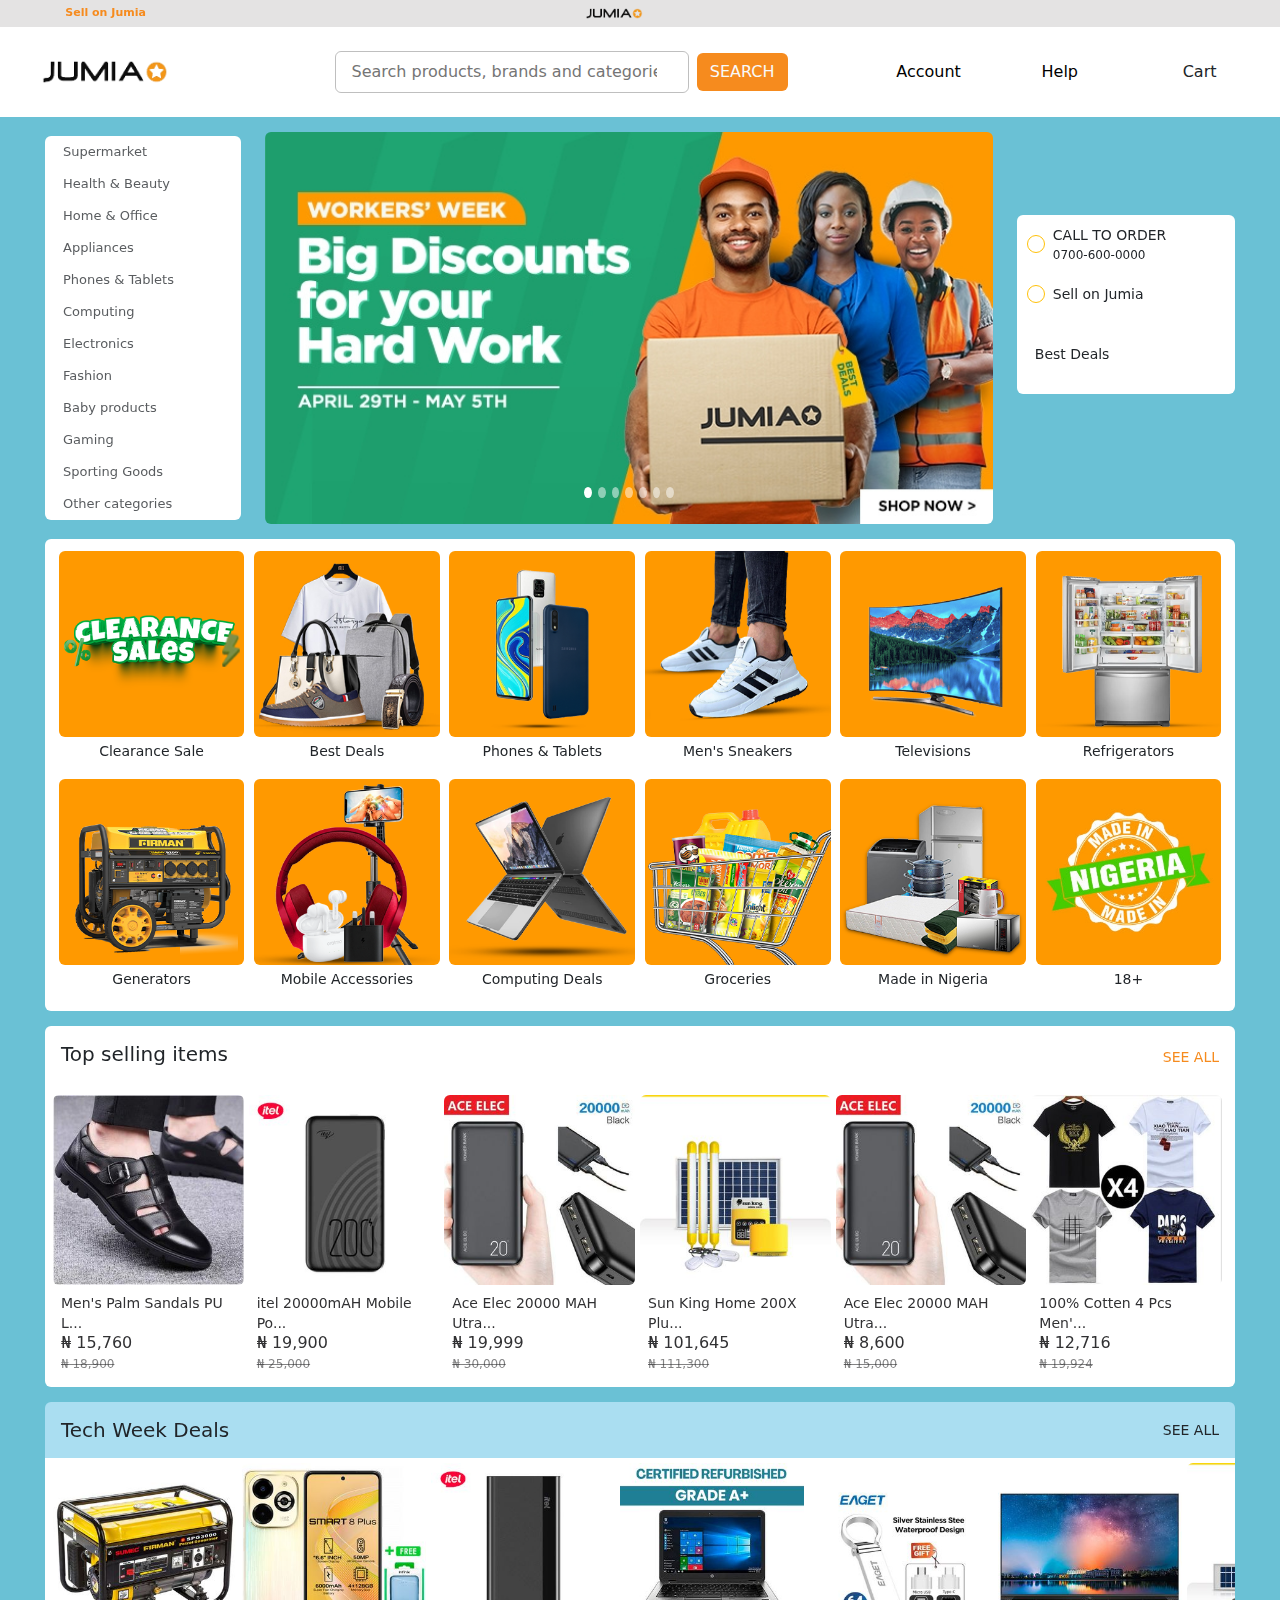
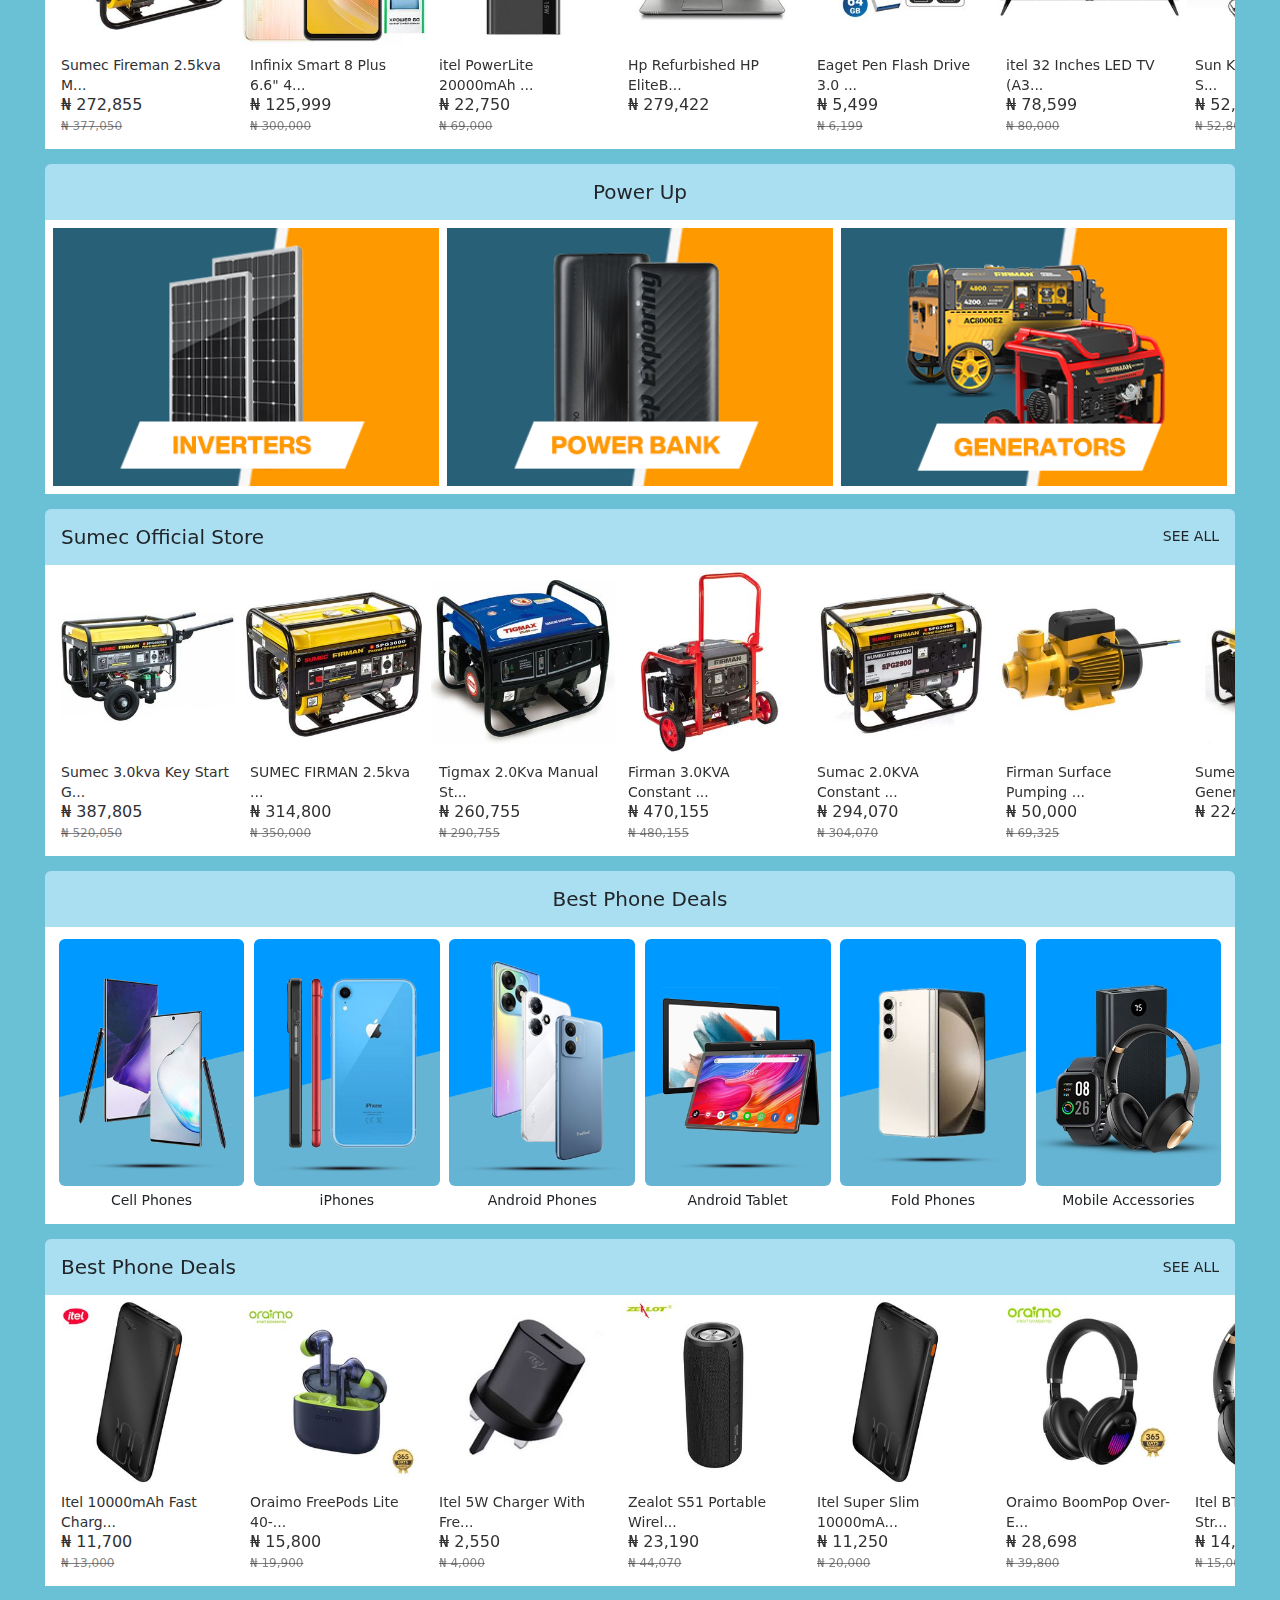
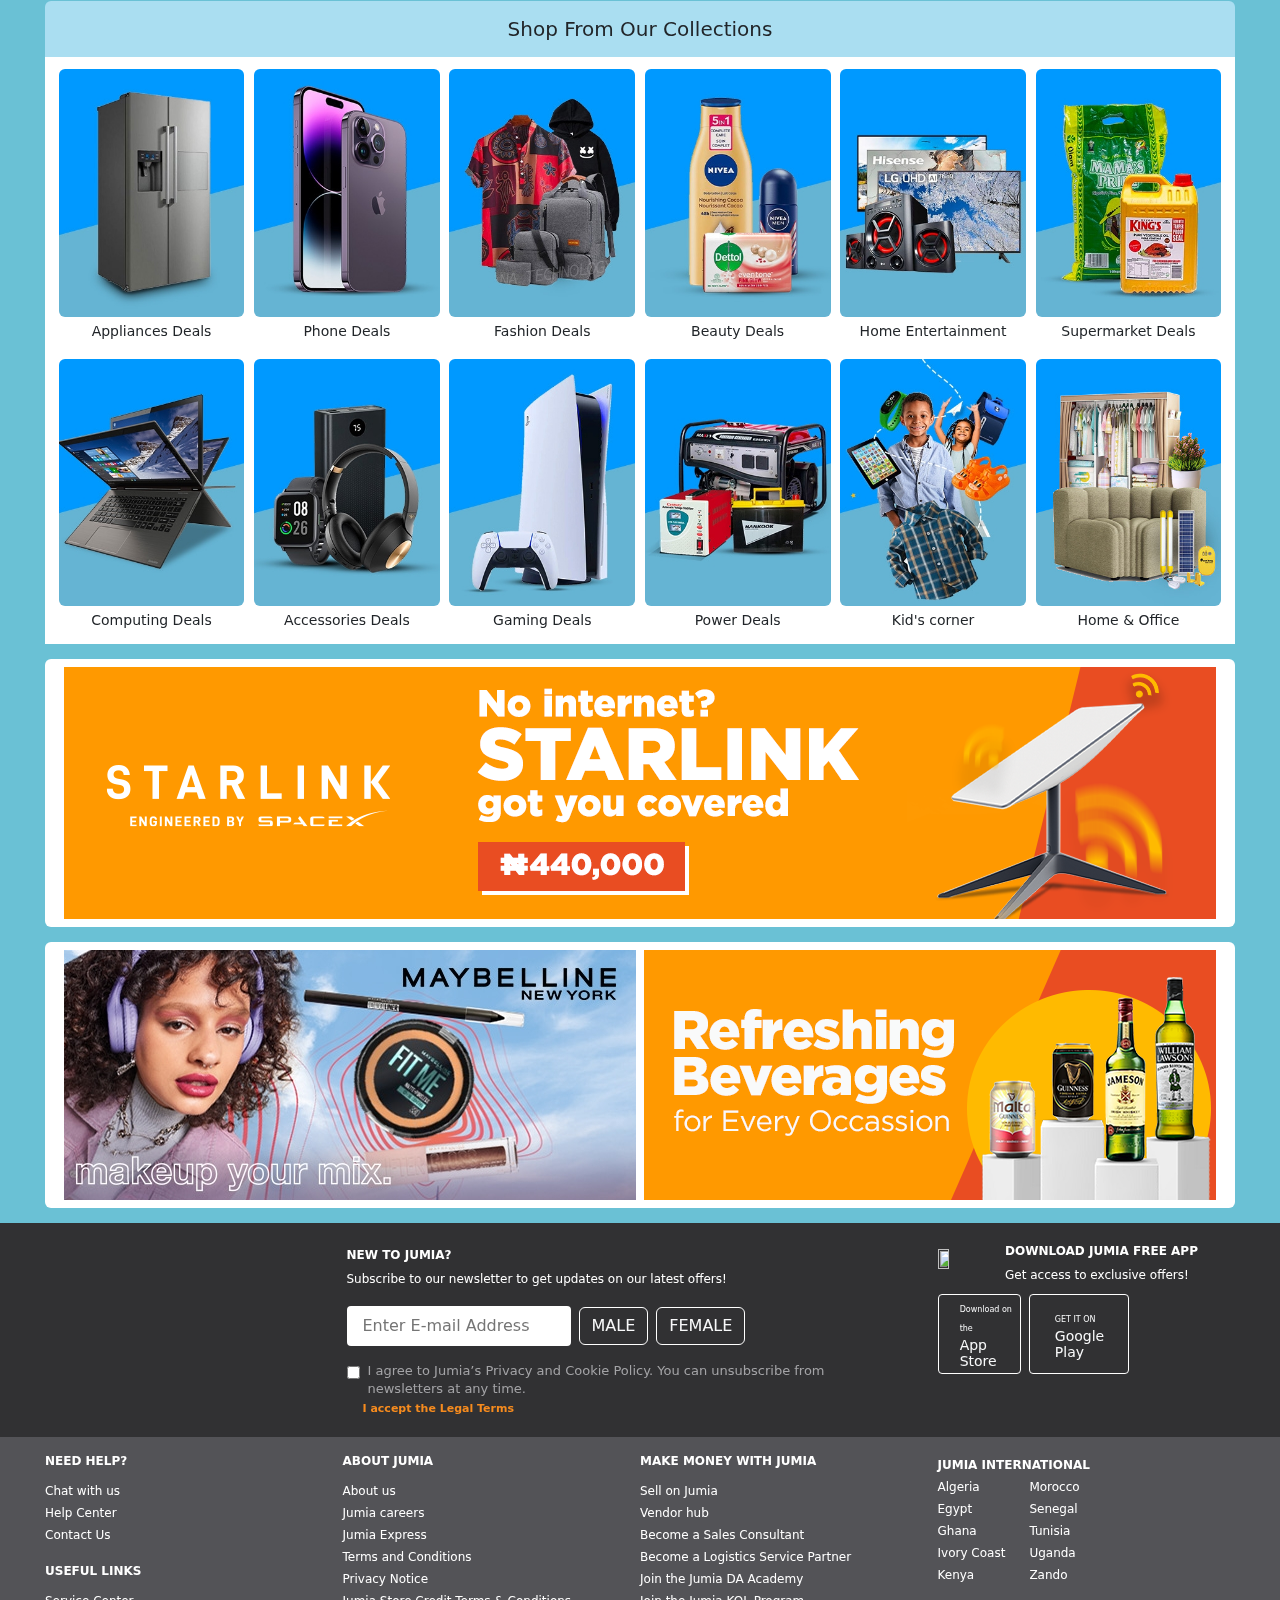
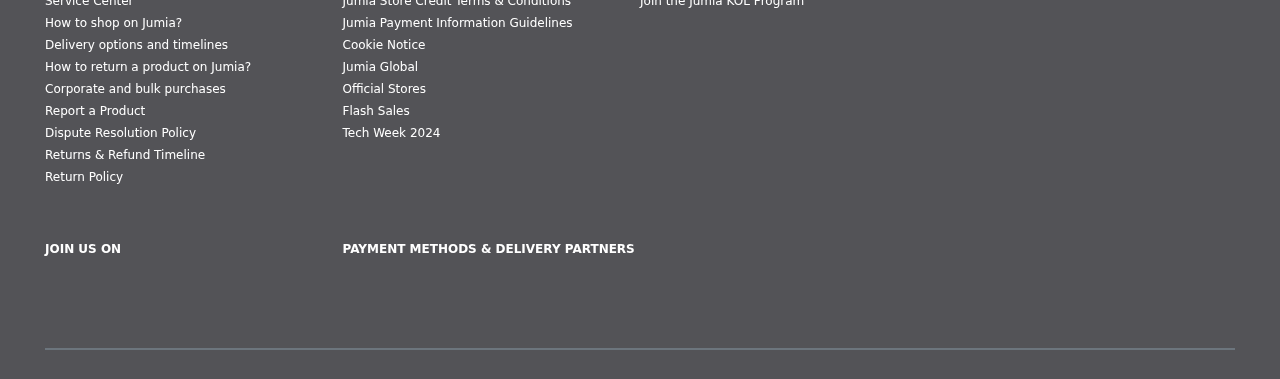
==== commit 794ed9be: "json file" ====
--- a/index.html
+++ b/index.html
@@ -11,27 +11,27 @@
      integrity="sha384-QWTKZyjpPEjISv5WaRU9OFeRpok6YctnYmDr5pNlyT2bRjXh0JMhjY6hW+ALEwIH" crossorigin="anonymous">
 </head>
 <body>
-    <nav id="topNav" class="d-flex align-items-center px-5">
-        <div>
-            <a href="./marketplaceVendor.html" class="mx-3 link-offset-1-hover link-underline-warning link-underline-opacity-0 link-underline-opacity-75-hover d-flex align-items-center">
+    <nav id="topNav" class="d-flex align-items-center px-5 py-1">
+        <div id="sellDiv">
+            <a href="./marketplaceVendor.html" class="link-offset-1-hover link-underline-warning link-underline-opacity-0 link-underline-opacity-75-hover d-flex align-items-center">
                 <img class="me-1 img-fluid" src="./images/jumia-icon-removebg-preview.png" alt="">
                 <span>Sell on Jumia</span>
             </a>
         </div>
-        <div id="payLogo" class="d-flex justify-content-center align-items-center">
+        <div id="payLogo" class="d-flex align-items-center">
             <img class="mx-1 img-fluid" id="logoOne" src="./images/jumia-logo-removebg-preview.png" alt="">
             <img class="mx-1 img-fluid" id="logoTwo" src="./images/jumia-pay-logo-removebg-preview.png" alt="">
         </div>
     </nav>
-    <nav id="nav2" class="navbar navbar-expand-lg bg-body px-4 py-0">
+    <nav id="nav2" class="navbar navbar-expand-lg bg-body p-4">
         <div class="container-fluid d-flex align-items-center justify-content-around">
           <div>
             <img id="logo" class="img-fluid" src="./images/jumia-logo-removebg-preview.png" alt="">
           </div>
           <div class="d-flex justify-content-between align-items-center w-75" id="navbarSupportedContent">
-                <div class="d-flex align-items-center">
-                    <div class="border border-black border-opacity-25 p-2 d-flex align-items-center rounded-2 me-2">
-                        <img id="searchIcon" class="img-fluid" src="./images/jumia-search-icon-removebg-preview.png" alt="">
+                <div class="d-flex align-items-center w-50">
+                    <div class="border border-black border-opacity-25 p-2 d-flex align-items-center rounded-2 me-2 w-100">
+                        <i class="fa-solid fa-magnifying-glass"></i>
                         <input class="border border-0 w-100 bg-transparent mx-2" type="search" placeholder="Search products, brands and categories" aria-label="Search">
                     </div>
                     <button id="searchBtn" class="btn text-light" type="submit">SEARCH</button>
@@ -88,7 +88,7 @@
           </div>
         </div>
     </nav>
-    <nav id="nav3" class="navbar navbar-expand-lg bg-body px-2 py-0 d-flex flex-column">
+    <nav id="nav3" class="navbar navbar-expand-lg bg-body p-2 d-flex flex-column">
         <div class="d-flex align-items-center justify-content-between px-3">
             <div id="logoDiv">
                 <img class="img-fluid" src="./images/jumia-logo-removebg-preview.png" alt="">
@@ -98,7 +98,7 @@
                 <i class="fa-solid fa-cart-shopping"></i>
             </div>
         </div>
-        <div class="border border-black border-opacity-75 p-2 d-flex align-items-center rounded-5 my-2">
+        <div class="border border-black border-opacity-75 py-1 px-3 d-flex align-items-center rounded-5">
             <img id="searchIcon" class="img-fluid" src="./images/jumia-search-icon-removebg-preview.png" alt="">
             <input class="border border-0 w-100 bg-transparent mx-2" type="search" placeholder="Search products, brands and categories" aria-label="Search">
         </div>
@@ -1202,6 +1202,9 @@
             <img id="btmImg" src="./images/Screenshot 2024-04-30 173030.png" alt="">
         </div>
     </footer>
+    <footer id="footer3">
+        <a href="">Back to top</a>
+    </footer>
 </body>
 <script src="https://cdn.jsdelivr.net/npm/bootstrap@5.3.3/dist/js/bootstrap.bundle.min.js" 
 integrity="sha384-YvpcrYf0tY3lHB60NNkmXc5s9fDVZLESaAA55NDzOxhy9GkcIdslK1eN7N6jIeHz" crossorigin="anonymous"></script>
--- a/style.css
+++ b/style.css
@@ -3,28 +3,36 @@
     padding: 0;
 }
 #topNav{
-    height: fit-content;
     background-color: #e4e3e3;
 }
+#sellDiv{
+    width: 45%;
+}
 #topNav a{
     color: #f68b1e;
-    font-size: 12px;
+    font-size: 11px;
     font-weight: 600;
 }
 #topNav a img{
-    width: 4%;
+    width: 2.5%;
+}
+#payLogo{
+    width: 55%;
 }
 #topNav #payLogo #logoOne{
-    width: 12%;
+    width: 9%;
 }
 #topNav #payLogo #logoTwo{
-    width: 9%;
+    width: 6%;
     cursor: pointer;
 }
 #nav2{
     position: sticky;
     top: 0;
 }
+#nav3{
+    display: none !important;
+}
 #logo{
     width: 45%;
 }
@@ -41,18 +49,6 @@
 }
 #searchBtn{
     background-color: #f68b1e;
-}
-#section{
-    padding: 15px 45px !important;
-    background-color: #209C6C;
-}
-#firstSection{
-    margin-bottom: 15px;
-}
-ul{
-    list-style: none;
-    margin: 0 !important;
-    padding: 0 10px !important;
 }
 .dropDownDiv{
     width: 38%;
@@ -94,10 +90,22 @@
     color: white;
     width: 85%;
 }
+#section{
+    padding: 15px 45px !important;
+    background-color: #6AC1D5;
+}
+#firstSection{
+    margin-bottom: 15px;
+}
 #firstSectionLeft{
     width: 27%;
     font-size: 13px;
     line-height: 32px;
+}
+ul{
+    list-style: none;
+    margin: 0 !important;
+    padding: 0 10px !important;
 }
 #firstSectionLeft a :hover{
     color: #f68b1e;
@@ -134,7 +142,7 @@
     height: 1.2vh;
 }
 #firstSectionRight{
-    height: 65.5vh;
+    height: fit-content;
     width: 30%;
 }
 #firstSectionRightTop{
@@ -151,70 +159,65 @@
 #firstSectionRight img{
     width: 100%;
 }
-#secondSection{
+#secondSection, #sectionSeven, #sectionNine{
     margin-bottom: 15px;
-}
-#secondSection #img-1{
-    width: 15%;
-}
-#thirdSection, #sectionTen{
+    font-size: 14px;
+}
+#secondSection #cardHover, #sectionSeven #cardHover, #sectionNine #cardHover{
+    width: 16.5%;
+    margin-bottom: 5px;
+}
+#sectionThree, #sectionTen{
     margin-bottom: 15px;
-    background-color: rgb(170, 222, 241);
-}
-/* #thirdSection img:hover, #sectionTen img:hover{
-    box-shadow: 0.5px 0.5px 10px rgba(0, 0, 0, 0.208);
-} */
-#sectionFour{
-    margin-bottom: 15px;
-}
-#sectionFourDiv{
+}
+#sectionThree #seeAllLink{
+    color: #f68b1e;
+}
+#sectionThreeDiv{
     max-width: 100%;
     padding: 5px;
 }
-#sectionFiveDiv, #sectionSixDiv, #sectionEightDiv{
+#sectionFour, #sectionFive, #sectionSix, #sectionSeven, #sectionEight, #sectionNine{
+    margin-bottom: 15px;
+    background-color: #AADEF1;
+}
+#sectionFourDiv, #sectionSixDiv, #sectionEightDiv{
     overflow-x: scroll !important;
     max-width: 100%;
     padding: 5px;
 }
-#sectionFour #seeAllLink{
-    color: #f68b1e;
-}
-.sectionFourDivs, .sectionFiveDivs, .sectionSixDivs, .sectionEightDivs{
+.sectionThreeDivs, .sectionFourDivs, .sectionSixDivs, .sectionEightDivs{
     margin-right: 5px;
     min-width: 11.5rem !important;
 }
-.sectionFourDivs .details, .sectionFiveDivs .details, .sectionSixDivs .details, .sectionEightDivs .details{
+.sectionThreeDivs .details, .sectionFourDivs .details, .sectionSixDivs .details, .sectionEightDivs .details{
     padding-bottom: 0;
     padding: 8px;
     color: rgb(49, 49, 51);
     line-height: 20px;
 }
-#sectionFour p, #sectionFive p, #sectionSix p, #sectionEight p{
+#sectionThree p, #sectionFour p, #sectionSix p, #sectionEight p{
     font-size: 14px;
     font-weight: 400;
     margin: 0;
 }
-#sectionFour b, #sectionFive b, #sectionSix b, #sectionEight b{
+#sectionThree b, #sectionFour b, #sectionSix b, #sectionEight b{
     font-size: 16px;
     font-weight: 500;
 }
-#sectionFour span, #sectionFive span, #sectionSix span, #sectionEight span{
+#sectionThree span, #sectionFour span, #sectionSix span, #sectionEight span{
     font-size: 12px;
     color: rgba(49, 49, 51, 0.605);
     text-decoration: line-through;
     text-decoration-color: rgba(49, 49, 51, 0.605);
 }
-#sectionFive, #sectionSix, #sectionSeven, #sectionEight, #sectionNine{
-    margin-bottom: 15px;
-    background-color: #FFC108;
+#sectionFive p{
+    font-size: 14px;
+}
+#sectionFive a{
+    width: 33%;
 }
 #seeAllLink{
-    font-size: 14px;
-}
-#sectionSeven #img-1, #sectionNine #img-1{
-    width: 15%;
-}
-#sectionSeven p, #sectionNine p{
     font-size: 14px;
 }
 #cardHover:hover{
@@ -440,12 +443,18 @@
     color: gray;
     text-decoration: line-through;
 }
+#cartSec #cartTop{
+    cursor: pointer;
+}
 #cartSec #cartTop button{
     background-color: transparent;
     color: #f68b1e;
     border: none;
     font-size: 14px;
     font-weight: 600;
+}
+#cartSec #cartTop button:hover{
+    background-color: #FCDBB9;
 }
 #cartSec #cartTop button img{
     width: 25%;
@@ -492,18 +501,23 @@
     text-decoration: line-through;
     text-decoration-color: rgba(49, 49, 51, 0.605);
 }
-#descriptionSec #topLeftDiv #btnDiv button{
+#descriptionSec #topLeftDiv button{
     background-color: #f68b1e;
     border: none !important;
-}
-#descriptionSec #topLeftDiv #btnDiv img{
+    width: 100%;
+    color: white;
+}
+#descriptionSec #topLeftDiv button img{
     width: 8%;
 }
-#descriptionSec #topLeftDiv #btnDiv span{
+#descriptionSec #topLeftDiv button span{
     text-decoration: none;
     color: white;
-    margin: 0 170px;
-    font-weight: 600;
+    font-weight: 600;
+    font-size: 14px;
+}
+#descriptionSec #topLeftDiv #quantity{
+    display: none ;
 }
 #descriptionSec #topLeftDiv #quantity img{
     background-color: #f68b1e;
@@ -514,15 +528,18 @@
     font-size: 14px;
 }
 #descriptionSec #topLeftDiv small{
-    font-size: 12px;
+    font-size: 13px;
 }
 #descriptionSec #topLeftDiv a{
     color: #264996;
     text-decoration: none;
     font-size: 14px;
 }
-#descriptionSec #topLeftDiv a img{
+#descriptionSec #topLeftDiv #aDiv img{
     width: 4%;
+}
+#descriptionSec #topLeftDiv #aDiv a{
+    line-height: 18px;
 }
 #descriptionSec #topLeftDiv a:hover{
     text-decoration: underline;
@@ -536,7 +553,7 @@
     cursor: pointer;
 }
 #descriptionSec .align-self{
-    margin-top: 100px;
+    margin-top: 30px;
 }
 #descriptionSec #topRightDiv h5{
     font-size: 14px;
@@ -561,12 +578,15 @@
 #descriptionSec #topRightDiv input{
     outline: none;
 }
-#descriptionSec #topRightDiv img{
-    width: 18%;
-}
 #descriptionSec #topRightDiv b{
     font-weight: 600;
 }
 #descriptionSec #topRightDiv #delivery a{
     font-size: 12px;
+}
+#responsiveDesc{
+    display: none !important;
+}
+#footer3, #footer4{
+    display: none;
 }--- a/responsiveness.css
+++ b/responsiveness.css
@@ -0,0 +1,91 @@
+#section{
+    padding: 10px !important;
+}
+#marketplaceVendorSec{
+    padding: 0;
+}
+#firstSectionLeft{
+    display: none !important;
+}
+#firstSectionRight{
+    display: none !important;
+}
+#secondSection #cardHover{
+    width: 25%;
+}
+#sectionSeven #cardHover, #sectionNine #cardHover{
+    width: 33%;
+}
+#nav2, #topNav{
+    display: none !important;
+}
+#nav3{
+    display: block !important;
+    position: sticky;
+    top: 0;
+    padding-bottom: 10px !important;
+}
+#logoDiv img{
+    width: 45%;
+}
+#sectionThreeDiv{
+    overflow-x: scroll !important;
+}
+#footer1, #footer2{
+    display: none !important;
+}
+#responsiveDesc{
+    display: block !important;
+}
+#desktopDesc{
+    display: none !important;
+}
+#cartSec, #descriptionSec{
+    padding: 15px 0px !important;
+}
+#descriptionSec #topLeftDiv h5{
+    font-size: 14px;
+}
+#descriptionSec #topLeftDiv a img{
+    width: 4%;
+}
+#descriptionSec #topLeftDiv h4{
+    font-size: 17px;
+}
+#descriptionSec #topLeftDiv input{
+    outline: none;
+}
+#descriptionSec #topLeftDiv b{
+    font-weight: 600;
+}
+#descriptionSec #topLeftDiv #delivery a{
+    font-size: 12px;
+}
+#jumiaExpress{
+    width: 35%;
+}
+#descriptionSec .align-self{
+    margin-top: 0;
+}
+#footer3{
+    background-color: #535357;
+    padding: 10px;
+    display: block;
+    text-decoration: none;
+}
+footer a{
+    text-decoration: none;
+    color: white;
+    font-size: 12px;
+}
+#footer4{
+    display: block;
+    padding: 15px;
+    background-color: black;
+}
+#footer4 p{
+    color: gray;
+    margin: 0;
+    text-align: center;
+    font-size: 14px;
+}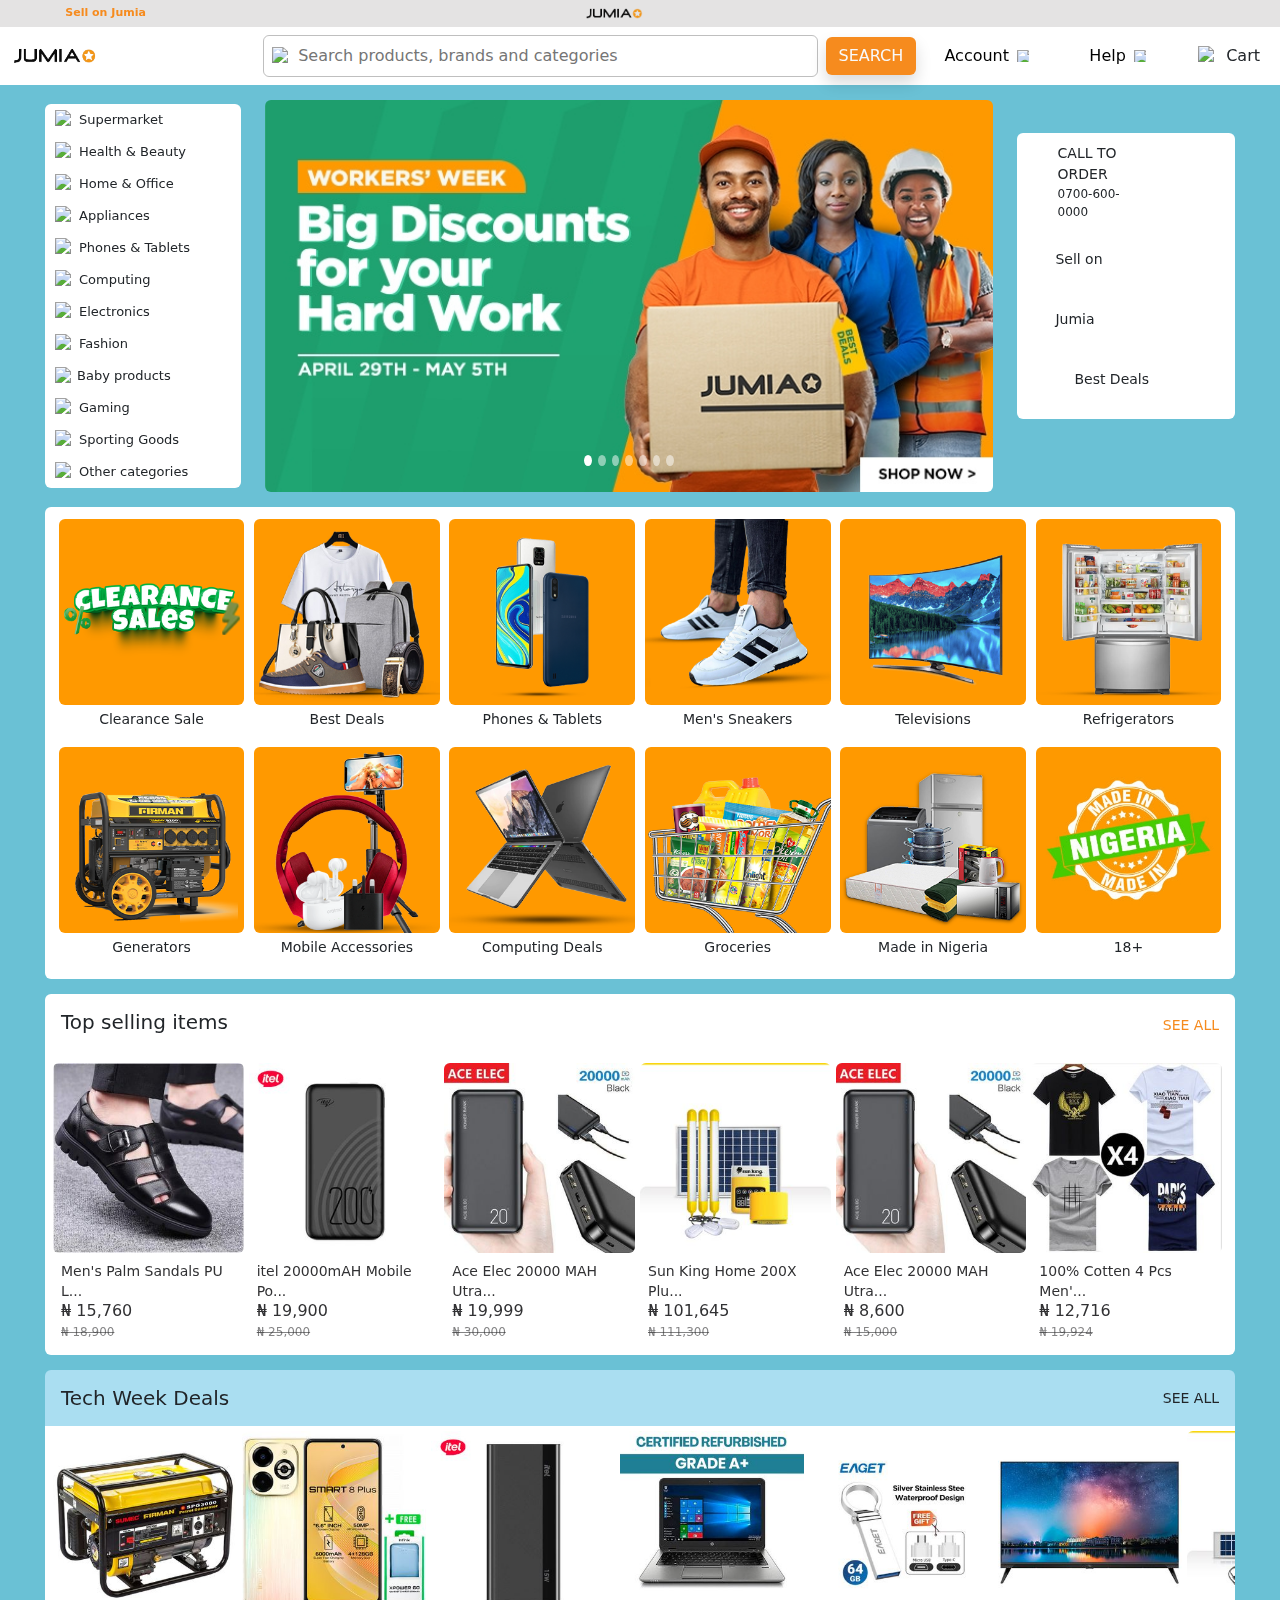
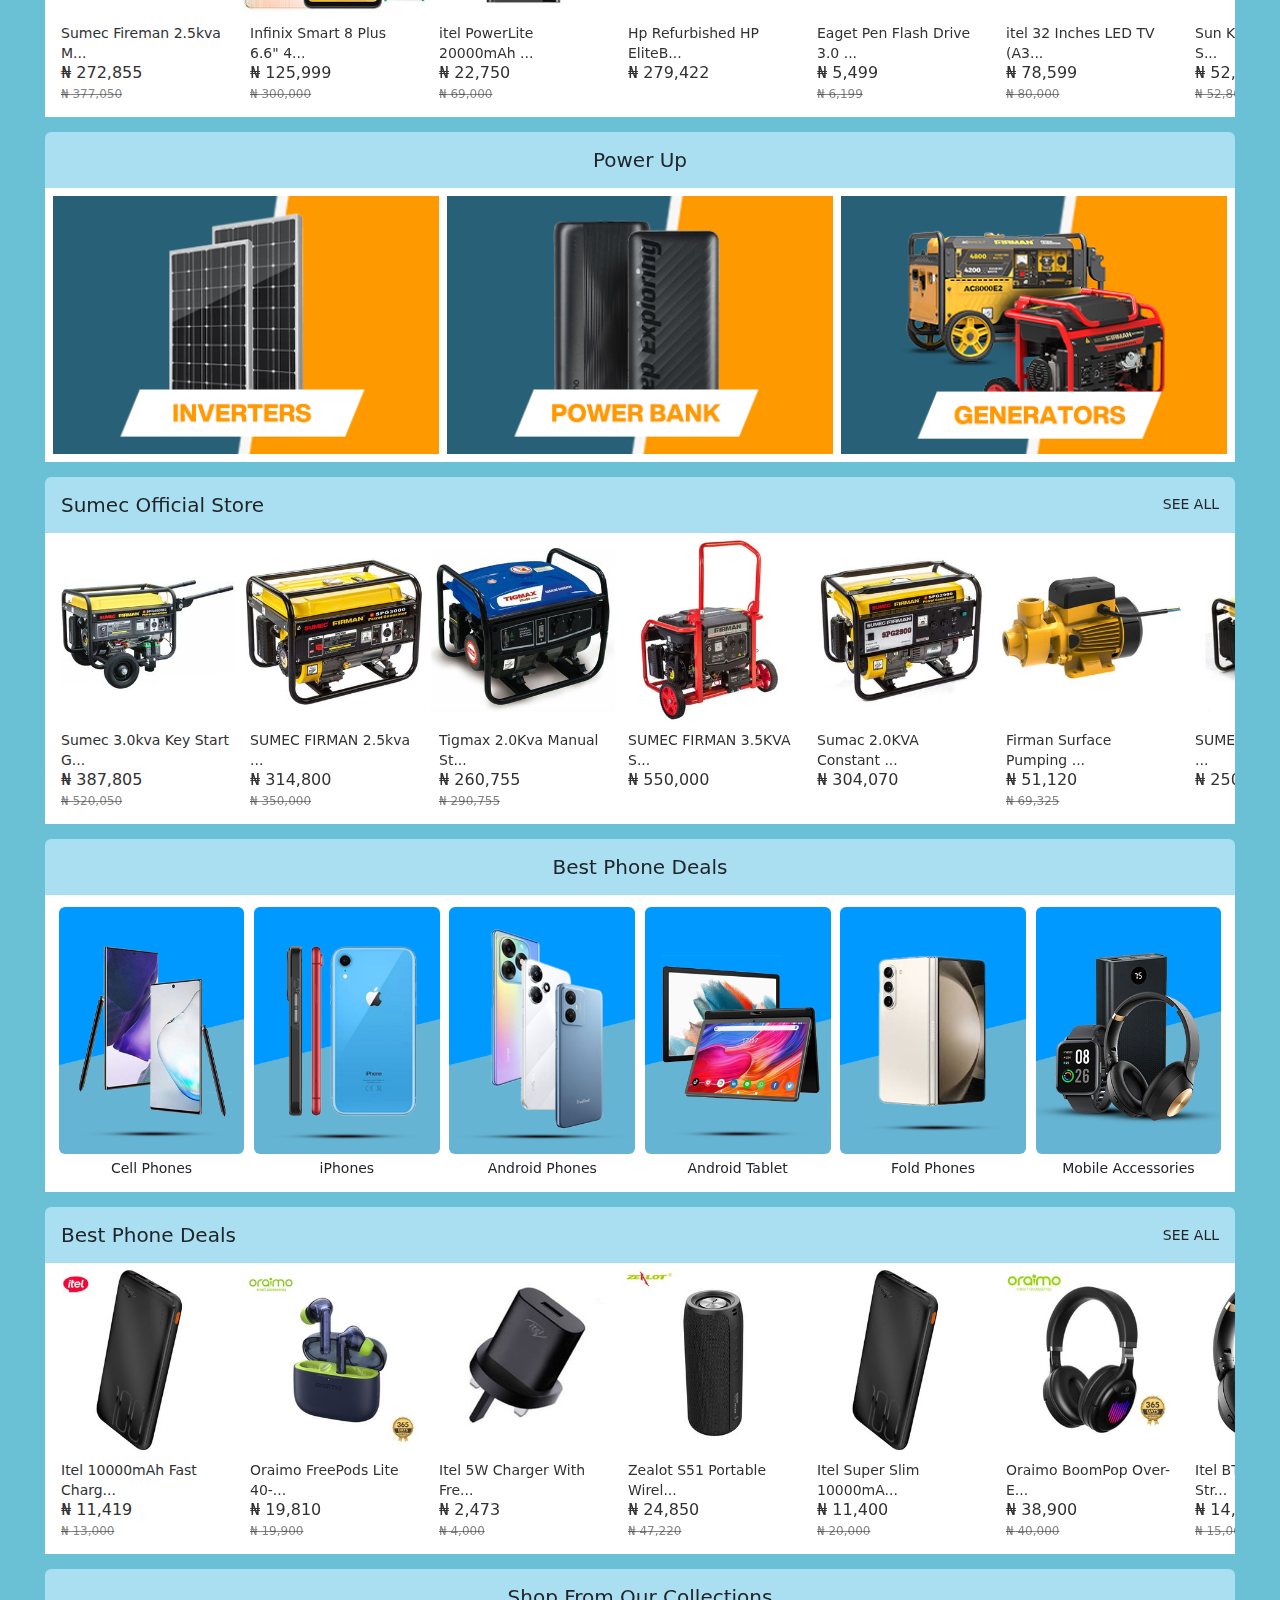
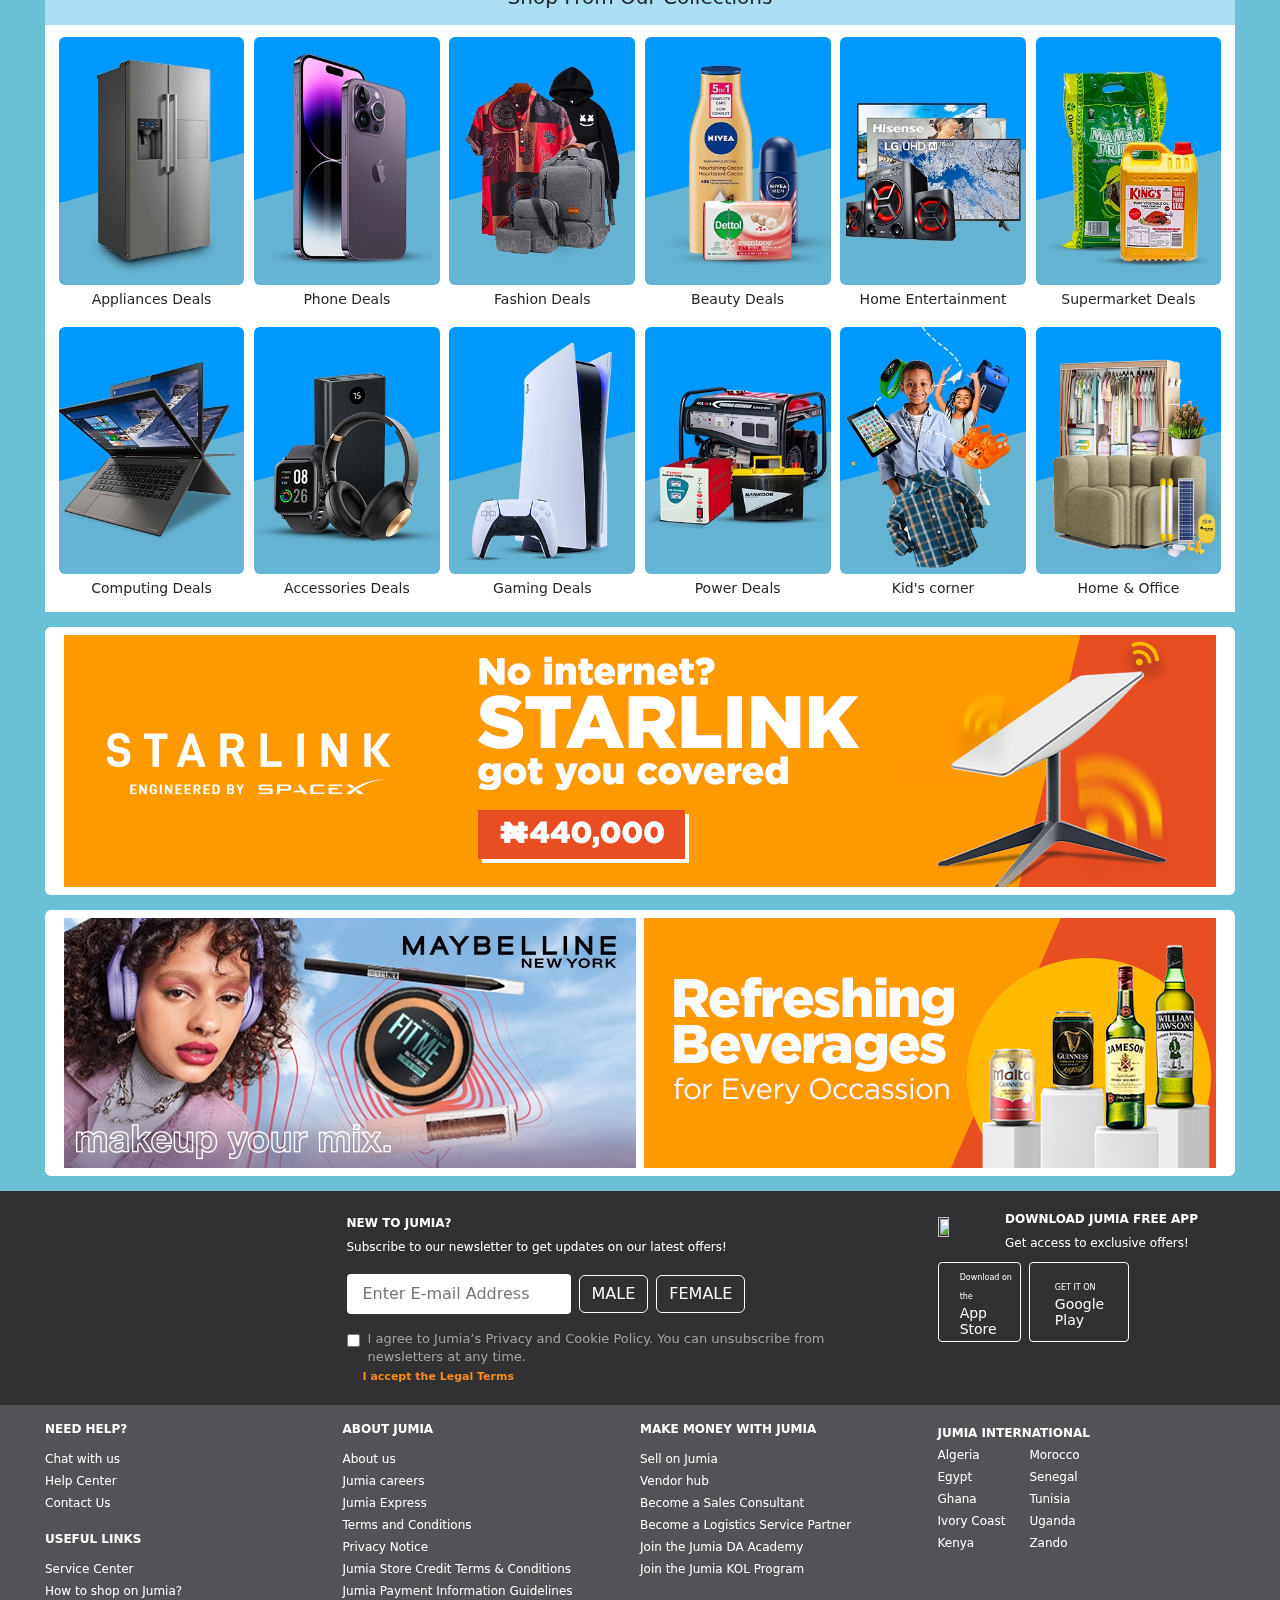
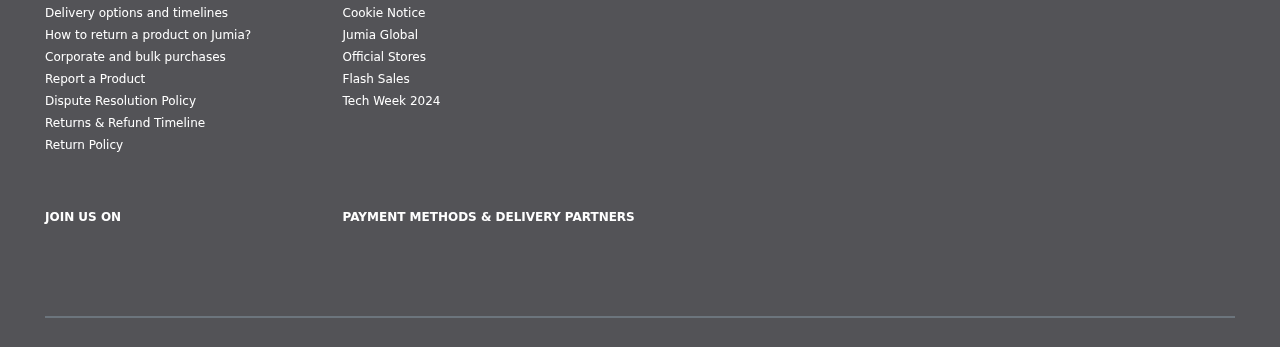
==== commit 886d8f2a: "cart" ====
--- a/index.html
+++ b/index.html
@@ -23,25 +23,25 @@
             <img class="mx-1 img-fluid" id="logoTwo" src="./images/jumia-pay-logo-removebg-preview.png" alt="">
         </div>
     </nav>
-    <nav id="nav2" class="navbar navbar-expand-lg bg-body p-4">
-        <div class="container-fluid d-flex align-items-center justify-content-around">
-          <div>
+    <nav id="nav2" class="navbar navbar-expand-lg bg-body">
+        <div class="container-fluid d-flex align-items-center">
+          <div style="width: 15%;">
             <img id="logo" class="img-fluid" src="./images/jumia-logo-removebg-preview.png" alt="">
           </div>
-          <div class="d-flex justify-content-between align-items-center w-75" id="navbarSupportedContent">
-                <div class="d-flex align-items-center w-50">
+          <div style="width: 80%;" class="d-flex justify-content-between align-items-center" id="navbarSupportedContent">
+                <div class="d-flex align-items-center" style="width: 65%;">
                     <div class="border border-black border-opacity-25 p-2 d-flex align-items-center rounded-2 me-2 w-100">
-                        <i class="fa-solid fa-magnifying-glass"></i>
+                        <img width="18" height="18" src="https://img.icons8.com/material-outlined/24/1A1A1A/search--v1.png" alt="search--v1"/>
                         <input class="border border-0 w-100 bg-transparent mx-2" type="search" placeholder="Search products, brands and categories" aria-label="Search">
                     </div>
-                    <button id="searchBtn" class="btn text-light" type="submit">SEARCH</button>
-                </div>
-                <div class="dropDownDiv d-flex align-items-center justify-content-between">
+                    <button id="searchBtn" class="btn text-light shadow" type="submit">SEARCH</button>
+                </div>
+                <div class="dropDownDiv d-flex align-items-center justify-content-between" style="width: 33%;">
                     <div class="navDropDown" id="navDropDown">
-                        <div class="rounded-2" id="buttonDiv">
+                        <div class="rounded-2 d-flex gap-2 align-items-center" id="buttonDiv">
                             <i class="fa-regular fa-user"></i>
-                            <button>Account</button>
-                            <i class="fa-solid fa-angle-down"></i>
+                            <button class="fw-medium">Account</button>
+                            <img width="12" height="12" src="https://img.icons8.com/ios-glyphs/30/1A1A1A/chevron-down.png" alt="circled-chevron-up"/>
                         </div>
                         <ul class="dropdown-menu shadow p-0" id="dropDownContent">
                             <button class="dropBtn rounded-2 m-3">LIVE CHAT</button>
@@ -64,10 +64,10 @@
                         </ul>
                     </div>
                     <div class="navDropDown" id="navDropDown2">
-                        <div class="rounded-2" id="buttonDiv2">
+                        <div class="rounded-2 d-flex gap-2 align-items-center" id="buttonDiv2">
                             <i class="fa-regular fa-circle-question"></i>
-                            <button>Help</button>
-                            <i class="fa-solid fa-angle-down"></i>
+                            <button class="fw-medium">Help</button>
+                            <img width="12" height="12" src="https://img.icons8.com/ios-glyphs/30/1A1A1A/chevron-down.png" alt="circled-chevron-up"/>
                         </div>
                         <ul class="dropdown-menu shadow p-0" id="dropDownContent">
                             <li class="px-3"><a class="link-dark link-offset-1-hover link-underline-opacity-0" href="">Help Center</a></li>
@@ -80,9 +80,9 @@
                             <button class="dropBtn rounded-2 m-3">LIVE CHAT</button>
                         </ul>
                     </div>
-                    <a class="link-dark mx-3 link-offset-1-hover link-underline-opacity-0 d-flex align-items-center" href="./cartPage.html">
-                        <i class="fa-solid fa-cart-shopping"></i>
-                        <span class="mx-2">Cart</span>
+                    <a class="link-dark link-offset-1-hover link-underline-opacity-0 d-flex align-items-center" href="./cartPage.html">
+                        <img width="20" height="20" src="https://img.icons8.com/material-outlined/24/1A1A1A/shopping-cart--v1.png" alt="shopping-cart--v1"/>
+                        <span class="mx-2 fw-medium">Cart</span>
                     </a>
                 </div>
           </div>
@@ -95,7 +95,9 @@
             </div>
             <div class="d-flex gap-4">
                 <i class="fa-regular fa-user"></i>
-                <i class="fa-solid fa-cart-shopping"></i>
+                <a class="link-dark link-offset-1-hover link-underline-opacity-0 d-flex align-items-center" href="./cartPage.html">
+                    <img width="20" height="20" src="https://img.icons8.com/material-outlined/24/1A1A1A/shopping-cart--v1.png" alt="shopping-cart--v1"/>
+                </a>
             </div>
         </div>
         <div class="border border-black border-opacity-75 py-1 px-3 d-flex align-items-center rounded-5">
@@ -107,18 +109,78 @@
     <div class="d-flex align-items-center justify-content-between gap-4 w-100" id="firstSection">
             <div class="bg-white rounded-2" id="firstSectionLeft">
                 <ul class="">
-                    <li id="supermarket"><a class="link-dark link-opacity-75 link-underline-opacity-0" href=""><i class="fa-solid fa-apple-whole"></i><span class="p-2">Supermarket</span></a></li>
-                    <li><a class="link-dark link-opacity-75 link-underline-opacity-0" href=""><i class="fa-regular fa-eye"></i><span class="p-2">Health & Beauty</span></a></li>
-                    <li><a class="link-dark link-opacity-75 link-underline-opacity-0" href=""><i class="fa-solid fa-house"></i><span class="p-2">Home & Office</span></a></li>
-                    <li><a class="link-dark link-opacity-75 link-underline-opacity-0" href=""><i class="fa-solid fa-kitchen-set"></i><span class="p-2">Appliances</span></a></li>
-                    <li><a class="link-dark link-opacity-75 link-underline-opacity-0" href=""><i class="fa-solid fa-mobile-screen"></i><span class="p-2">Phones & Tablets</span></a></li>
-                    <li><a class="link-dark link-opacity-75 link-underline-opacity-0" href=""><i class="fa-solid fa-display"></i><span class="p-2">Computing</span></a></li>
-                    <li><a class="link-dark link-opacity-75 link-underline-opacity-0" href=""><i class="fa-solid fa-radio"></i><span class="p-2">Electronics</span></a></li>
-                    <li><a class="link-dark link-opacity-75 link-underline-opacity-0" href=""><i class="fa-solid fa-shirt"></i><span class="p-2">Fashion</span></a></li>
-                    <li><a class="link-dark link-opacity-75 link-underline-opacity-0" href=""><i class="fa-solid fa-baby"></i><span class="p-2">Baby products</span></a></li>
-                    <li><a class="link-dark link-opacity-75 link-underline-opacity-0" href=""><i class="fa-solid fa-dice"></i><span class="p-2">Gaming</span></a></li>
-                    <li><a class="link-dark link-opacity-75 link-underline-opacity-0" href=""><i class="fa-solid fa-dumbbell"></i><span class="p-2">Sporting Goods</span></a></li>
-                    <li><a class="link-dark link-opacity-75 link-underline-opacity-0" href=""><i class="fa-solid fa-ellipsis"></i><span class="p-2">Other categories</span></a></li>
+                    <li id="supermarket">
+                        <a class="link-dark link-underline-opacity-0 d-flex align-items-center gap-1" href="">
+                            <img width="20" height="20" src="https://img.icons8.com/fluency-systems-regular/48/1A1A1A/whole-apple.png" alt="whole-apple"/>
+                            <span>Supermarket</span>
+                        </a>
+                    </li>
+                    <li>
+                        <a class="link-dark link-underline-opacity-0 d-flex align-items-center gap-1" href="">
+                            <img width="20" height="20" src="https://img.icons8.com/fluency-systems-regular/48/1A1A1A/lip-gloss.png" alt="lip-gloss"/>
+                            <span>Health & Beauty</span>
+                        </a>
+                    </li>
+                    <li>
+                        <a class="link-dark link-underline-opacity-0 d-flex align-items-center gap-1" href="">
+                            <img width="20" height="20" src="https://img.icons8.com/fluency-systems-regular/48/1A1A1A/home--v1.png" alt="home--v1"/>
+                            <span>Home & Office</span>
+                        </a>
+                    </li>
+                    <li>
+                        <a class="link-dark link-underline-opacity-0 d-flex align-items-center gap-1" href="">
+                            <img width="20" height="20" src="https://img.icons8.com/windows/32/1A1A1A/cooking-pot.png" alt="cooking-pot"/>
+                            <span>Appliances</span>
+                        </a>
+                    </li>
+                    <li>
+                        <a class="link-dark link-underline-opacity-0 d-flex align-items-center gap-1" href="">
+                            <img width="20" height="20" src="https://img.icons8.com/metro/26/1A1A1A/iphone--v2.png" alt="iphone--v2"/>
+                            <span>Phones & Tablets</span>
+                        </a>
+                    </li>
+                    <li>
+                        <a class="link-dark link-underline-opacity-0 d-flex align-items-center gap-1" href="">
+                            <img width="20" height="20" src="https://img.icons8.com/fluency-systems-regular/48/1A1A1A/imac.png" alt="imac"/>
+                            <span>Computing</span>
+                        </a>
+                    </li>
+                    <li>
+                        <a class="link-dark link-underline-opacity-0 d-flex align-items-center gap-1" href="">
+                            <img width="20" height="20" src="https://img.icons8.com/fluency-systems-regular/48/1A1A1A/radio-2.png" alt="radio-2"/>
+                            <span>Electronics</span>
+                        </a>
+                    </li>
+                    <li>
+                        <a class="link-dark link-underline-opacity-0 d-flex align-items-center gap-1" href="">
+                            <img width="20" height="20" src="https://img.icons8.com/fluency-systems-regular/48/1A1A1A/clothes.png" alt="clothes"/>
+                            <span>Fashion</span>
+                        </a>
+                    </li>
+                    <li>
+                        <a class="link-dark link-underline-opacity-0 d-flex align-items-center gap-1" href="">
+                            <img width="18" height="18" src="https://img.icons8.com/metro/26/1A1A1A/babys-room.png" alt="babys-room"/>
+                            <span>Baby products</span>
+                        </a>
+                    </li>
+                    <li>
+                        <a class="link-dark link-underline-opacity-0 d-flex align-items-center gap-1" href="">
+                            <img width="20" height="20" src="https://img.icons8.com/fluency-systems-regular/48/1A1A1A/controller.png" alt="controller"/>
+                            <span>Gaming</span>
+                        </a>
+                    </li>
+                    <li>
+                        <a class="link-dark link-underline-opacity-0 d-flex align-items-center gap-1" href="">
+                            <img width="20" height="20" src="https://img.icons8.com/external-kosonicon-outline-kosonicon/64/1A1A1A/external-dumbbell-sports-equipment-kosonicon-outline-kosonicon.png" alt="external-dumbbell-sports-equipment-kosonicon-outline-kosonicon"/>
+                            <span>Sporting Goods</span>
+                        </a>
+                    </li>
+                    <li>
+                        <a class="link-dark link-underline-opacity-0 d-flex align-items-center gap-1" href="">
+                            <img width="20" height="20" src="https://img.icons8.com/external-inkubators-detailed-outline-inkubators/25/1A1A1A/external-more-information-music-inkubators-detailed-outline-inkubators.png" alt="external-more-information-music-inkubators-detailed-outline-inkubators"/>
+                            <span>Other categories</span>
+                        </a>
+                    </li>
                 </ul>
             </div>
             <!-- <div id="firstSectionDropDown" class="bg-white p-3 pb-0 d-flex justify-content-between rounded-end">
@@ -216,23 +278,26 @@
                   </div>
                 </div>
             </div>
-            <div id="firstSectionRight" class="d-flex flex-column gap-4">
+            <div id="firstSectionRight" class="d-flex flex-column gap-3">
                 <div id="firstSectionRightTop" class="bg-white rounded-2">
                     <div class="d-flex align-items-center">
-                        <i class="fa-solid fa-phone border border-warning p-2 rounded-circle"></i>
-                        <div class="lh-base mx-2">
-                            <p id="firstSectionRightP" class="m-0">CALL TO ORDER</p>
-                            <p id="callCenter" class="m-0">0700-600-0000</p>
-                        </div>
-                    </div>
-                    <div class="d-flex align-items-center">
+                        <a class="d-flex align-items-center nav-link" href="">
+                            <img style="width: 22%;" src="./images/Screenshot 2024-05-17 122728.png" alt="">
+                            <div class="lh-base mx-2">
+                                <p id="firstSectionRightP" class="m-0">CALL TO ORDER</p>
+                                <p id="callCenter" class="m-0">0700-600-0000</p>
+                            </div>
+                        </a>
+                    </div>
+                    <div class="d-flex align-items-center mt-2">
                         <a class="d-flex align-items-center nav-link" href="./vendorSign-upPage.html">
-                            <i class="fa-solid fa-shop border border-warning p-2 rounded-circle"></i>
+                            <img style="width: 25%;" src="./images/Screenshot 2024-05-17 123019.png" alt="">
                             <p id="firstSectionRightP" class="m-0 mx-2">Sell on Jumia</p>
                         </a>
                     </div>
                     <div>
                         <a  class="d-flex align-items-center nav-link" href="">
+                            <img style="width: 20%;" src="./images/Screenshot 2024-05-17 123431.png" alt="">
                             <p id="firstSectionRightP" class="m-0 mx-2">Best Deals</p>
                         </a>
                     </div>
@@ -613,9 +678,8 @@
                     <a class="nav-link" href="./productDescriptionPage.html?productId=22">
                         <img src="./images/sec6 4.jpg" class="card-img-top rounded-2 img-fluid" alt="">
                         <div class="card-body details">
-                            <p class="card-text">Firman 3.0KVA Constant ...</p>
-                            <b>₦ 470,155</b> <br>
-                            <span>₦ 480,155</span>
+                            <p class="card-text">SUMEC FIRMAN 3.5KVA S...</p>
+                            <b>₦ 550,000</b>
                         </div>
                     </a>
                 </div>
@@ -624,8 +688,7 @@
                         <img src="./images/sec6 5.jpg" class="card-img-top rounded-2 img-fluid" alt="">
                         <div class="card-body details">
                             <p class="card-text">Sumac 2.0KVA Constant ...</p>
-                            <b>₦ 294,070</b> <br>
-                            <span>₦ 304,070</span>
+                            <b>₦ 304,070</b>
                         </div>
                     </a>
                 </div>
@@ -634,7 +697,7 @@
                         <img src="./images/sec6 6.jpg" class="card-img-top rounded-2 img-fluid" alt="">
                         <div class="card-body details">
                             <p class="card-text">Firman Surface Pumping ...</p>
-                            <b>₦ 50,000</b> <br>
+                            <b>₦ 51,120</b> <br>
                             <span>₦ 69,325</span>
                         </div>
                     </a>
@@ -643,8 +706,8 @@
                     <a class="nav-link" href="./productDescriptionPage.html?productId=25">
                         <img src="./images/sec6 7.jpg" class="card-img-top rounded-2 img-fluid" alt="">
                         <div class="card-body details">
-                            <p class="card-text">Sumec Firman Generator ...</p>
-                            <b>₦ 224,350</b> <br>
+                            <p class="card-text">SUMEC FIRMAN 1.0kva ...</p>
+                            <b>₦ 250,500</b> <br>
                         </div>
                     </a>
                 </div>
@@ -653,7 +716,7 @@
                         <img src="./images/sec6 8.jpg" class="card-img-top rounded-2 img-fluid" alt="">
                         <div class="card-body details">
                             <p class="card-text">Firman Surface Pumping ...</p>
-                            <b>₦ 99,225</b> <br>
+                            <b>₦ 100,820</b> <br>
                             <span>₦ 138,700</span>
                         </div>
                     </a>
@@ -662,9 +725,9 @@
                     <a class="nav-link" href="./productDescriptionPage.html?productId=27">
                         <img src="./images/sec6 9.jpg" class="card-img-top rounded-2 img-fluid" alt="">
                         <div class="card-body details">
-                            <p class="card-text">Sumen Firman 2.5KVA Ge...</p>
-                            <b>₦ 407,165</b> <br>
-                            <span>₦ 470,720</span>
+                            <p class="card-text">Sumec Firman 2.5KVA Ge...</p>
+                            <b>₦ 399,905</b> <br>
+                            <span>₦ 477,050</span>
                         </div>
                     </a>
                 </div>
@@ -673,7 +736,7 @@
                         <img src="./images/sec6 10.jpg" class="card-img-top rounded-2 img-fluid" alt="">
                         <div class="card-body details">
                             <p class="card-text">Firman 1.1HP Inverter AC ...</p>
-                            <b>₦ 485,000</b> <br>
+                            <b>₦ 448,400</b> <br>
                             <span>₦ 500,000</span>
                         </div>
                     </a>
@@ -683,7 +746,7 @@
                         <img src="./images/sec6 11.jpg" class="card-img-top rounded-2 img-fluid" alt="">
                         <div class="card-body details">
                             <p class="card-text">Firman Submersible Pum...</p>
-                            <b>₦ 189,675</b> <br>
+                            <b>₦ 195,960</b> <br>
                             <span>₦ 225,950</span>
                         </div>
                     </a>
@@ -693,7 +756,7 @@
                         <img src="./images/sec6 12.jpg" class="card-img-top rounded-2 img-fluid" alt="">
                         <div class="card-body details">
                             <p class="card-text">Sumec Firman 8.0KVA Ge...</p>
-                            <b>₦ 1,247,510</b> <br>
+                            <b>₦ 1,017,610</b> <br>
                             <span>₦ 1,450,000</span>
                         </div>
                     </a>
@@ -703,7 +766,7 @@
                         <img src="./images/sec6 13.jpg" class="card-img-top rounded-2 img-fluid" alt="">
                         <div class="card-body details">
                             <p class="card-text">Firman Submersible Pum...</p>
-                            <b>₦ 145,000</b> <br>
+                            <b>₦ 156,200</b> <br>
                             <span>₦ 165,375</span>
                         </div>
                     </a>
@@ -713,8 +776,8 @@
                         <img src="./images/sec6 14.jpg" class="card-img-top rounded-2 img-fluid" alt="">
                         <div class="card-body details">
                             <p class="card-text">Firman 4kva Switch Start ...</p>
-                            <b>₦ 715,110</b> <br>
-                            <span>₦ 760,950</span>
+                            <b>₦ 786,500</b> <br>
+                            <span>₦ 860,950</span>
                         </div>
                     </a>
                 </div>
@@ -723,7 +786,7 @@
                         <img src="./images/sec6 15.jpg" class="card-img-top rounded-2 img-fluid" alt="">
                         <div class="card-body details">
                             <p class="card-text">Sumec Firman 6kva Key S...</p>
-                            <b>₦ 1,017,610</b> <br>
+                            <b>₦ 679,415</b> <br>
                             <span>₦ 1,155,375</span>
                         </div>
                     </a>
@@ -791,68 +854,68 @@
                 <a id="seeAllLink" class="link-dark link-underline-opacity-0 fw-medium" href="">SEE ALL <i class="fa-solid fa-angle-right"></i></a>
             </div>
             <div id="sectionEightDiv" class="px-2 bg-white d-flex justify-content-evenly">
-                <div onclick="showDescription()" class="card border border-0 sectionEightDivs" id="cardHover">
-                    <a class="nav-link" href="">
+                <div onclick="showDescription(34)" class="card border border-0 sectionEightDivs" id="cardHover">
+                    <a class="nav-link" href="./productDescriptionPage.html?productId=34">
                         <img src="./images/sec8 1.jpg" class="card-img-top rounded-2 img-fluid" alt="">
                         <div class="card-body details">
                             <p class="card-text">Itel 10000mAh Fast Charg...</p>
-                            <b>₦ 11,700</b> <br>
+                            <b>₦ 11,419</b> <br>
                             <span>₦ 13,000</span>
                         </div>
                     </a>
                 </div>
-                <div onclick="showDescription()" class="card border border-0 sectionEightDivs" id="cardHover">
-                    <a class="nav-link" href="">
+                <div onclick="showDescription(35)" class="card border border-0 sectionEightDivs" id="cardHover">
+                    <a class="nav-link" href="./productDescriptionPage.html?productId=35">
                         <img src="./images/sec8 2.jpg" class="card-img-top rounded-2 img-fluid" alt="">
                         <div class="card-body details">
                             <p class="card-text">Oraimo FreePods Lite 40-...</p>
-                            <b>₦ 15,800</b> <br>
+                            <b>₦ 19,810</b> <br>
                             <span>₦ 19,900</span>
                         </div>
                     </a>
                 </div>
-                <div onclick="showDescription()" class="card border border-0 sectionEightDivs" id="cardHover">
-                    <a class="nav-link" href="">
+                <div onclick="showDescription(36)" class="card border border-0 sectionEightDivs" id="cardHover">
+                    <a class="nav-link" href="./productDescriptionPage.html?productId=36">
                         <img src="./images/sec8 3.jpg" class="card-img-top rounded-2 img-fluid" alt="">
                         <div class="card-body details">
                             <p class="card-text">Itel 5W Charger With Fre...</p>
-                            <b>₦ 2,550</b> <br>
+                            <b>₦ 2,473</b> <br>
                             <span>₦ 4,000</span>
                         </div>
                     </a>
                 </div>
-                <div onclick="showDescription()" class="card border border-0 sectionEightDivs" id="cardHover">
-                    <a class="nav-link" href="">
+                <div onclick="showDescription(37)" class="card border border-0 sectionEightDivs" id="cardHover">
+                    <a class="nav-link" href="./productDescriptionPage.html?productId=37">
                         <img src="./images/sec8 4.jpg" class="card-img-top rounded-2 img-fluid" alt="">
                         <div class="card-body details">
                             <p class="card-text">Zealot S51 Portable Wirel...</p>
-                            <b>₦ 23,190</b> <br>
-                            <span>₦ 44,070</span>
-                        </div>
-                    </a>
-                </div>
-                <div onclick="showDescription()" class="card border border-0 sectionEightDivs" id="cardHover">
-                    <a class="nav-link" href="">
+                            <b>₦ 24,850</b> <br>
+                            <span>₦ 47,220</span>
+                        </div>
+                    </a>
+                </div>
+                <div onclick="showDescription(38)" class="card border border-0 sectionEightDivs" id="cardHover">
+                    <a class="nav-link" href="./productDescriptionPage.html?productId=38">
                         <img src="./images/sec8 5.jpg" class="card-img-top rounded-2 img-fluid" alt="">
                         <div class="card-body details">
                             <p class="card-text">Itel Super Slim 10000mA...</p>
-                            <b>₦ 11,250</b> <br>
+                            <b>₦ 11,400</b> <br>
                             <span>₦ 20,000</span>
                         </div>
                     </a>
                 </div>
-                <div onclick="showDescription()" class="card border border-0 sectionEightDivs" id="cardHover">
-                    <a class="nav-link" href="">
+                <div onclick="showDescription(39)" class="card border border-0 sectionEightDivs" id="cardHover">
+                    <a class="nav-link" href="./productDescriptionPage.html?productId=39">
                         <img src="./images/sec8 6.jpg" class="card-img-top rounded-2 img-fluid" alt="">
                         <div class="card-body details">
                             <p class="card-text">Oraimo BoomPop Over-E...</p>
-                            <b>₦ 28,698</b> <br>
-                            <span>₦ 39,800</span>
-                        </div>
-                    </a>
-                </div>
-                <div onclick="showDescription()" class="card border border-0 sectionEightDivs" id="cardHover">
-                    <a class="nav-link" href="">
+                            <b>₦ 38,900</b> <br>
+                            <span>₦ 40,000</span>
+                        </div>
+                    </a>
+                </div>
+                <div onclick="showDescription(40)" class="card border border-0 sectionEightDivs" id="cardHover">
+                    <a class="nav-link" href="./productDescriptionPage.html?productId=40">
                         <img src="./images/sec8 7.jpg" class="card-img-top rounded-2 img-fluid" alt="">
                         <div class="card-body details">
                             <p class="card-text">Itel BT5.1, AUX & Card Str...</p>
@@ -861,18 +924,18 @@
                         </div>
                     </a>
                 </div>
-                <div onclick="showDescription()" class="card border border-0 sectionEightDivs" id="cardHover">
-                    <a class="nav-link" href="">
+                <div onclick="showDescription(41)" class="card border border-0 sectionEightDivs" id="cardHover">
+                    <a class="nav-link" href="./productDescriptionPage.html?productId=41">
                         <img src="./images/sec8 8.jpg" class="card-img-top rounded-2 img-fluid" alt="">
                         <div class="card-body details">
                             <p class="card-text">Oraimo 10000mAh Power...</p>
-                            <b>₦ 11,500</b> <br>
+                            <b>₦ 15,200</b> <br>
                             <span>₦ 26,000</span>
                         </div>
                     </a>
                 </div>
-                <div onclick="showDescription()" class="card border border-0 sectionEightDivs" id="cardHover">
-                    <a class="nav-link" href="">
+                <div onclick="showDescription(42)" class="card border border-0 sectionEightDivs" id="cardHover">
+                    <a class="nav-link" href="./productDescriptionPage.html?productId=42">
                         <img src="./images/sec8 9.jpg" class="card-img-top rounded-2 img-fluid" alt="">
                         <div class="card-body details">
                             <p class="card-text">Lenovo LP40 Bluetooth 5...</p>
@@ -881,8 +944,8 @@
                         </div>
                     </a>
                 </div>
-                <div onclick="showDescription()" class="card border border-0 sectionEightDivs" id="cardHover">
-                    <a class="nav-link" href="">
+                <div onclick="showDescription(43)" class="card border border-0 sectionEightDivs" id="cardHover">
+                    <a class="nav-link" href="./productDescriptionPage.html?productId=43">
                         <img src="./images/sec8 10.jpg" class="card-img-top rounded-2 img-fluid" alt="">
                         <div class="card-body details">
                             <p class="card-text">SanDisk 32GB Memory C...</p>
@@ -890,28 +953,28 @@
                         </div>
                     </a>
                 </div>
-                <div onclick="showDescription()" class="card border border-0 sectionEightDivs" id="cardHover">
-                    <a class="nav-link" href="">
+                <div onclick="showDescription(44)" class="card border border-0 sectionEightDivs" id="cardHover">
+                    <a class="nav-link" href="./productDescriptionPage.html?productId=44">
                         <img src="./images/sec8 11.jpg" class="card-img-top rounded-2 img-fluid" alt="">
                         <div class="card-body details">
                             <p class="card-text">Qcy T13 Bluetooth EarPh...</p>
                             <b>₦ 18,500</b> <br>
-                            <span>₦ 20,000</span>
-                        </div>
-                    </a>
-                </div>
-                <div onclick="showDescription()" class="card border border-0 sectionEightDivs" id="cardHover">
-                    <a class="nav-link" href="">
+                            <span>₦ 20,800</span>
+                        </div>
+                    </a>
+                </div>
+                <div onclick="showDescription(45)" class="card border border-0 sectionEightDivs" id="cardHover">
+                    <a class="nav-link" href="./productDescriptionPage.html?productId=45">
                         <img src="./images/sec8 12.jpg" class="card-img-top rounded-2 img-fluid" alt="">
                         <div class="card-body details">
                             <p class="card-text">Oraimo Colorful Light Th...</p>
-                            <b>₦ 57,600</b> <br>
-                            <span>₦ 72,900</span>
-                        </div>
-                    </a>
-                </div>
-                <div onclick="showDescription()" class="card border border-0 sectionEightDivs" id="cardHover">
-                    <a class="nav-link" href="">
+                            <b>₦ 76,610</b> <br>
+                            <span>₦ 146,610</span>
+                        </div>
+                    </a>
+                </div>
+                <div onclick="showDescription(46)" class="card border border-0 sectionEightDivs" id="cardHover">
+                    <a class="nav-link" href="./productDescriptionPage.html?productId=46">
                         <img src="./images/sec8 13.jpg" class="card-img-top rounded-2 img-fluid" alt="">
                         <div class="card-body details">
                             <p class="card-text">Lenovo LP40 Bluetooth 5...</p>
@@ -920,8 +983,8 @@
                         </div>
                     </a>
                 </div>
-                <div onclick="showDescription()" class="card border border-0 sectionEightDivs" id="cardHover">
-                    <a class="nav-link" href="">
+                <div onclick="showDescription(47)" class="card border border-0 sectionEightDivs" id="cardHover">
+                    <a class="nav-link" href="./productDescriptionPage.html?productId=47">
                         <img src="./images/sec8 14.jpg" class="card-img-top rounded-2 img-fluid" alt="">
                         <div class="card-body details">
                             <p class="card-text">Itel BL-5C 1000mAh Long...</p>
@@ -930,8 +993,8 @@
                         </div>
                     </a>
                 </div>
-                <div onclick="showDescription()" class="card border border-0 sectionEightDivs" id="cardHover">
-                    <a class="nav-link" href="">
+                <div onclick="showDescription(48)" class="card border border-0 sectionEightDivs" id="cardHover">
+                    <a class="nav-link" href="./productDescriptionPage.html?productId=48">
                         <img src="./images/sec8 15.jpg" class="card-img-top rounded-2 img-fluid" alt="">
                         <div class="card-body details">
                             <p class="card-text">Oraimo Wrap Innovative ...</p>
@@ -1203,7 +1266,31 @@
         </div>
     </footer>
     <footer id="footer3">
-        <a href="">Back to top</a>
+        <a class="d-flex flex-column align-items-center" href="">
+            <img width="20" height="20" src="https://img.icons8.com/ios-glyphs/30/FFFFFF/chevron-up.png" alt="circled-chevron-up"/>
+            BACK TO TOP
+        </a>
+    </footer>
+    <footer id="footer4">
+        <div class="d-flex align-items-center justify-content-around">
+            <a href="">CHAT WITH US</a>
+            <a href="">HELP CENTER</a>
+            <a href="">CONTACT US</a>
+        </div>
+        <div class="d-flex align-items-center justify-content-around mt-2">
+            <a href="">TERMS & CONDITIONS</a>
+            <a href="">PRIVACY NOTICE</a>
+            <a href="">COOKIE NOTICE</a>
+        </div>
+        <div class="d-flex align-items-center justify-content-around mt-2">
+            <a href="">BECOME A SELLER</a>
+            <a href="">REPORT A PRODUCT</a>
+        </div>
+        <div class="d-flex align-items-center justify-content-evenly mt-2">
+            <a href="">JUMIA ANNIVERSARY 2024</a>
+        </div>
+        <div class="border border-secondary my-2"></div>
+        <p>All Rights Reserved</p>
     </footer>
 </body>
 <script src="https://cdn.jsdelivr.net/npm/bootstrap@5.3.3/dist/js/bootstrap.bundle.min.js" 
